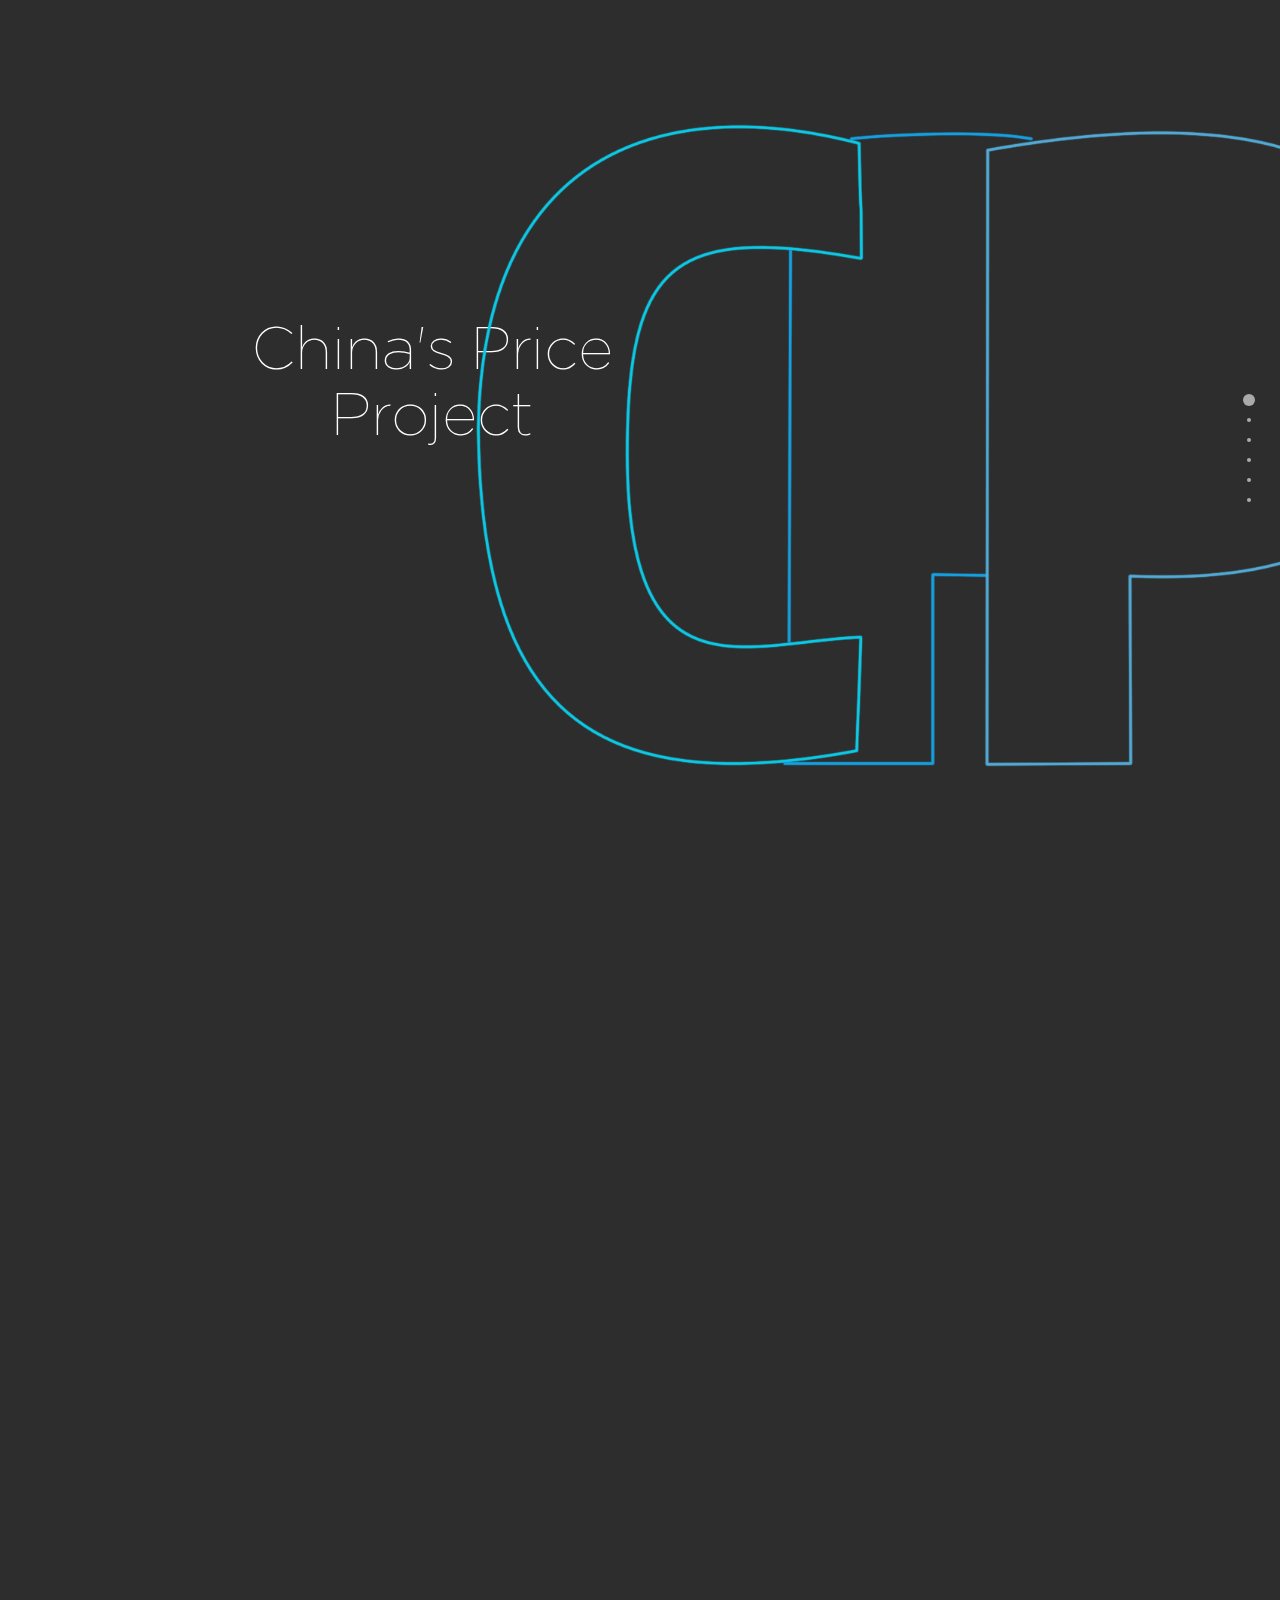
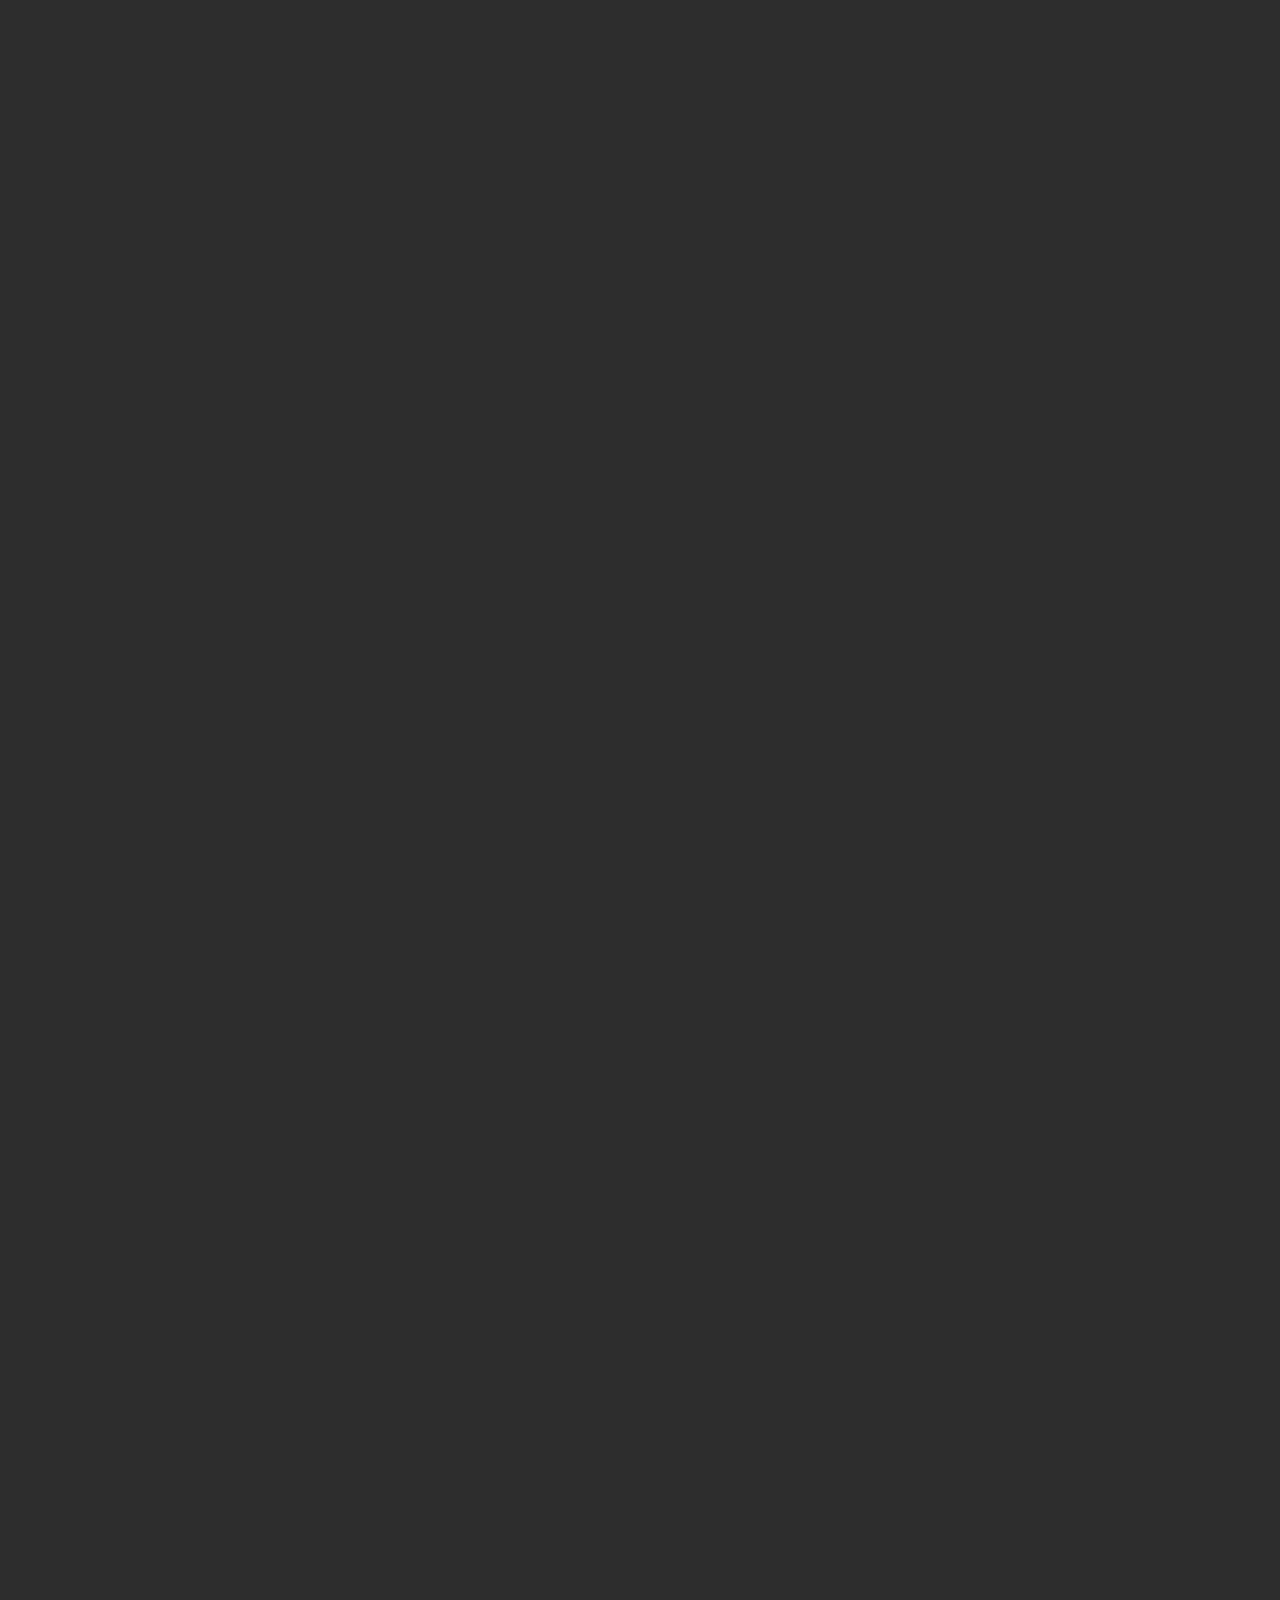
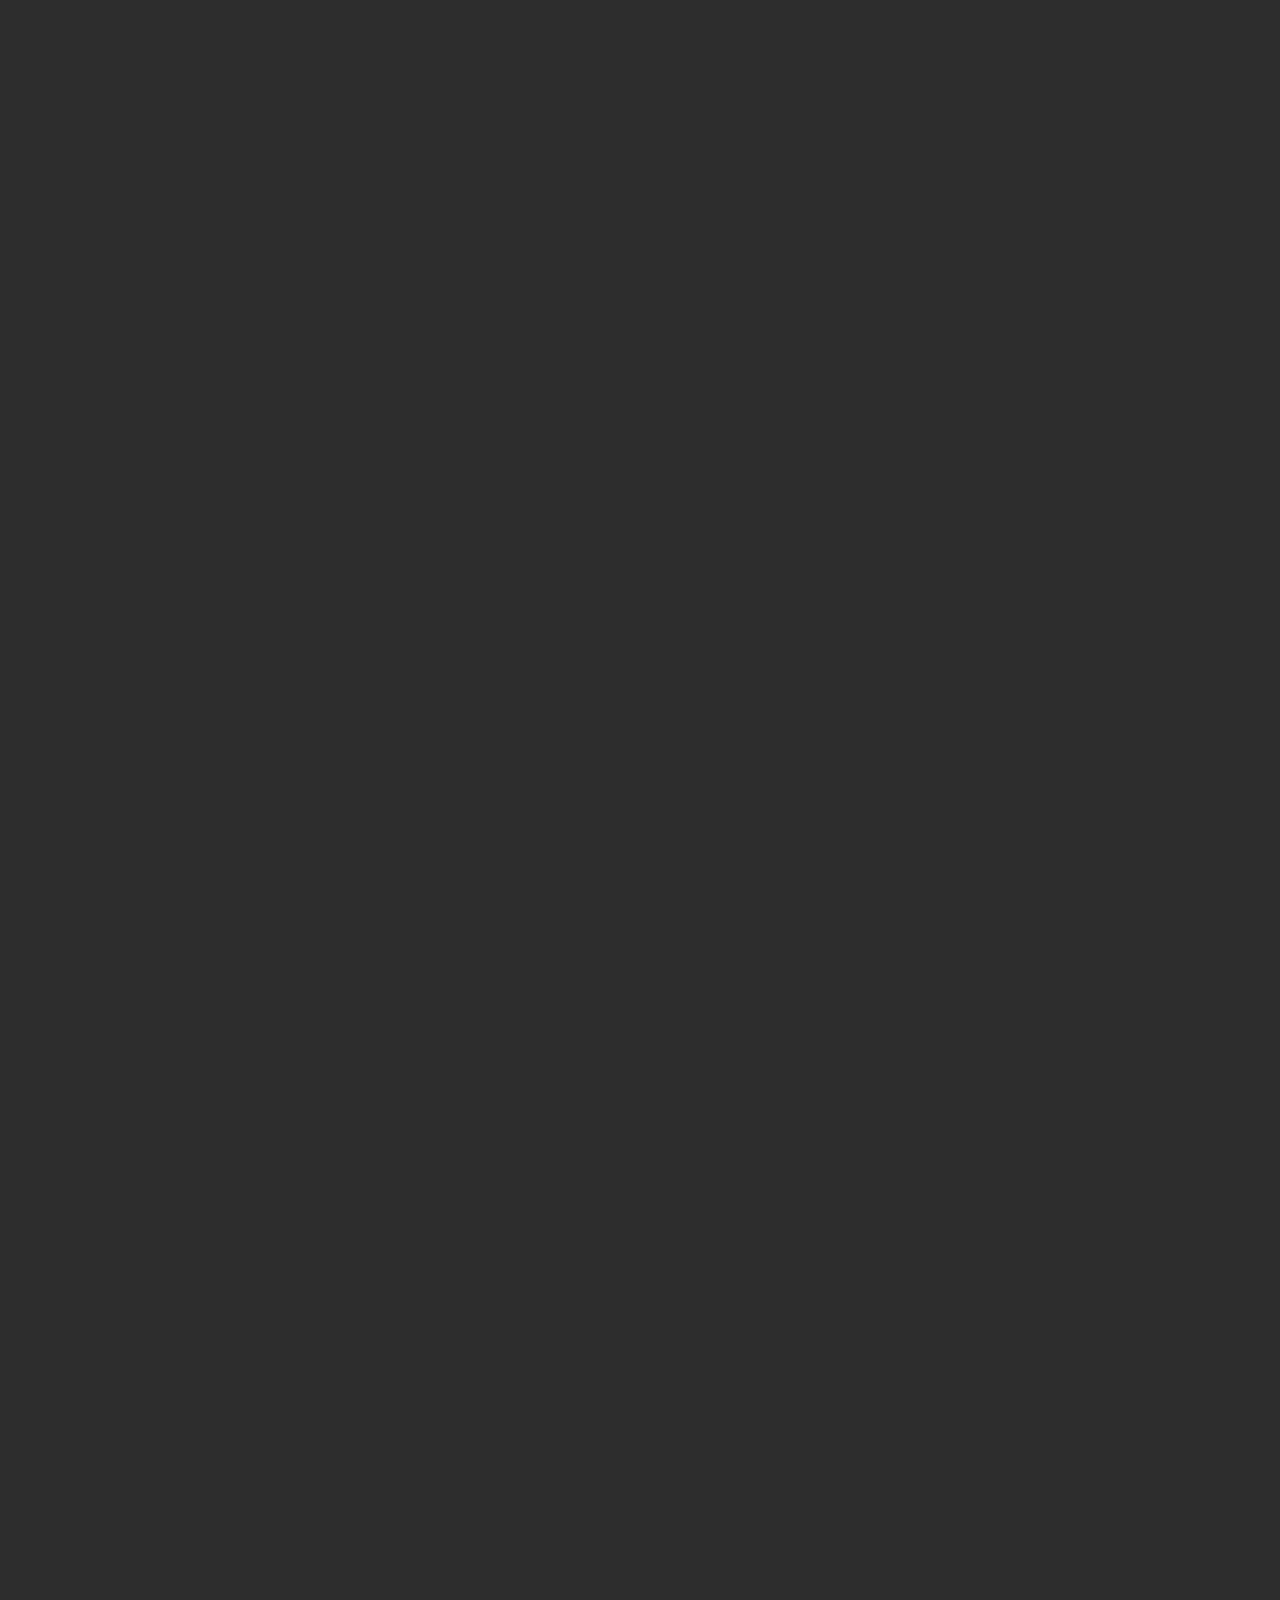
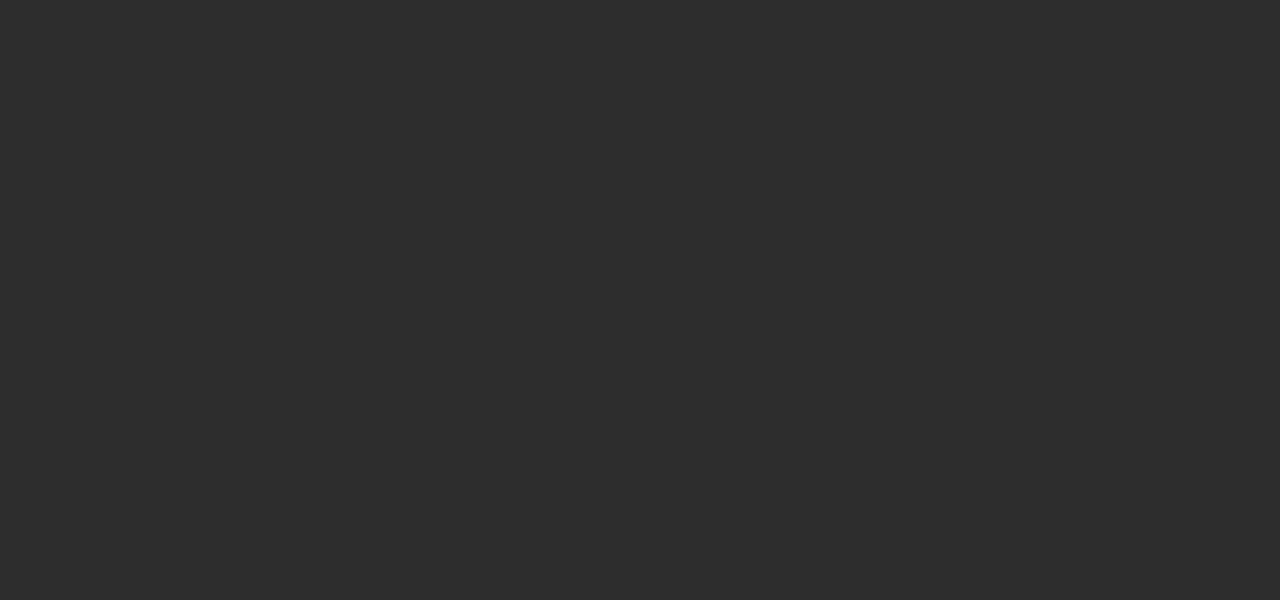
==== index.html @ 7ffdfd26 "first commit" ====
<!DOCTYPE html>
<html>
<head>
    <meta charset="utf-8">
    <title>home page</title>

    <link rel="stylesheet" href="css/pace.css">
    <script src="js/pace.min.js"></script>
    <script src="js/echarts.min.js"></script>
    <script src="js/jquery-3.2.0.js"></script>
    <script>
        if (screen) {
            document.write('<script src="js/jquery.fullPage.min.js"><\/script>')
        }
    </script>
    <link href='http://cdn.webfont.youziku.com/webfonts/nomal/101186/46870/590c7c27f629d81494918f68.css'
          rel='stylesheet' type='text/css'/>

    <!--<script src="js/jquery.fullPage.min.js"></script>-->

    <script>
        var json = {
            "nodes": [
                {
                    "color": "#4f19c7",
                    "label": "jquery",
                    "attributes": {},
                    "y": -404.26147,
                    "x": -739.36383,
                    "id": "jquery",
                    "size": 4.7252817
                },
                {
                    "color": "#c71969",
                    "label": "backbone",
                    "attributes": {},
                    "y": -862.7517,
                    "x": -134.2215,
                    "id": "backbone",
                    "size": 6.1554675
                },
                {
                    "color": "#c71969",
                    "label": "underscore",
                    "attributes": {},
                    "y": -734.4221,
                    "x": -75.53079,
                    "id": "underscore",
                    "size": 100.0
                },
                {
                    "color": "#c71969",
                    "label": "faye",
                    "attributes": {},
                    "y": 624.50604,
                    "x": -818.97516,
                    "id": "faye",
                    "size": 0.67816025
                },
                {
                    "color": "#c71919",
                    "label": "socket.io",
                    "attributes": {},
                    "y": 120.37976,
                    "x": -710.59204,
                    "id": "socket.io",
                    "size": 19.818306
                },
                {
                    "color": "#c71969",
                    "label": "requirejs",
                    "attributes": {},
                    "y": -612.5541,
                    "x": 71.52897,
                    "id": "requirejs",
                    "size": 4.0862627
                },
                {
                    "color": "#c71969",
                    "label": "amdefine",
                    "attributes": {},
                    "y": -556.3107,
                    "x": 1202.1166,
                    "id": "amdefine",
                    "size": 2.3822114
                },
                {
                    "color": "#1984c7",
                    "label": "mongoose",
                    "attributes": {},
                    "y": 378.15536,
                    "x": -1150.2018,
                    "id": "mongoose",
                    "size": 10.81118
                },
                {
                    "color": "#c76919",
                    "label": "underscore.deferred",
                    "attributes": {},
                    "y": 477.03778,
                    "x": -127.03764,
                    "id": "underscore.deferred",
                    "size": 0.40429485
                },
                {
                    "color": "#8419c7",
                    "label": "cheerio",
                    "attributes": {},
                    "y": -404.62427,
                    "x": -338.03128,
                    "id": "cheerio",
                    "size": 8.163814
                },
                {
                    "color": "#c76919",
                    "label": "lodash",
                    "attributes": {},
                    "y": -380.16626,
                    "x": 118.30771,
                    "id": "lodash",
                    "size": 18.935852
                },
                {
                    "color": "#c71969",
                    "label": "faye-websocket",
                    "attributes": {},
                    "y": 649.6795,
                    "x": -697.4635,
                    "id": "faye-websocket",
                    "size": 1.0128845
                },
                {
                    "color": "#c71969",
                    "label": "dateformat",
                    "attributes": {},
                    "y": -531.28235,
                    "x": 381.10724,
                    "id": "dateformat",
                    "size": 3.3863845
                },
                {
                    "color": "#c79f19",
                    "label": "mkdirp",
                    "attributes": {},
                    "y": -224.0287,
                    "x": 317.77667,
                    "id": "mkdirp",
                    "size": 23.713282
                },
                {
                    "color": "#c71919",
                    "label": "express",
                    "attributes": {},
                    "y": -230.14833,
                    "x": -644.2716,
                    "id": "express",
                    "size": 49.608772
                },
                {
                    "color": "#c71919",
                    "label": "connect",
                    "attributes": {},
                    "y": 294.88266,
                    "x": -933.4234,
                    "id": "connect",
                    "size": 19.574871
                },
                {
                    "color": "#c71919",
                    "label": "consolidate",
                    "attributes": {},
                    "y": 495.22098,
                    "x": -101.796974,
                    "id": "consolidate",
                    "size": 3.0212305
                },
                {
                    "color": "#c78419",
                    "label": "hogan.js",
                    "attributes": {},
                    "y": 79.99539,
                    "x": 930.74255,
                    "id": "hogan.js",
                    "size": 3.2646663
                },
                {
                    "color": "#c719b9",
                    "label": "node-uuid",
                    "attributes": {},
                    "y": 815.4766,
                    "x": -378.0424,
                    "id": "node-uuid",
                    "size": 13.488974
                },
                {
                    "color": "#1984c7",
                    "label": "async",
                    "attributes": {},
                    "y": 41.25936,
                    "x": 157.57562,
                    "id": "async",
                    "size": 73.161194
                },
                {
                    "color": "#c719b9",
                    "label": "redis",
                    "attributes": {},
                    "y": 56.938953,
                    "x": -895.56586,
                    "id": "redis",
                    "size": 17.475237
                },
                {
                    "color": "#199fc7",
                    "label": "backoff",
                    "attributes": {},
                    "y": 810.54626,
                    "x": -275.69714,
                    "id": "backoff",
                    "size": 0.58687174
                },
                {
                    "color": "#9f19c7",
                    "label": "bytes",
                    "attributes": {},
                    "y": 380.12103,
                    "x": -1005.2705,
                    "id": "bytes",
                    "size": 0.8607372
                },
                {
                    "color": "#1984c7",
                    "label": "temp",
                    "attributes": {},
                    "y": 144.45488,
                    "x": 1057.7959,
                    "id": "temp",
                    "size": 4.0558333
                },
                {
                    "color": "#69c719",
                    "label": "mustache",
                    "attributes": {},
                    "y": -554.3333,
                    "x": -554.2029,
                    "id": "mustache",
                    "size": 3.7819674
                },
                {
                    "color": "#8419c7",
                    "label": "request",
                    "attributes": {},
                    "y": 241.89249,
                    "x": -147.57906,
                    "id": "request",
                    "size": 64.54965
                },
                {
                    "color": "#c71969",
                    "label": "underscore.string",
                    "attributes": {},
                    "y": -528.7333,
                    "x": 58.392773,
                    "id": "underscore.string",
                    "size": 7.311788
                },
                {
                    "color": "#c71969",
                    "label": "jquery-browserify",
                    "attributes": {},
                    "y": 385.31375,
                    "x": -231.44426,
                    "id": "jquery-browserify",
                    "size": 0.83030766
                },
                {
                    "color": "#8419c7",
                    "label": "event-stream",
                    "attributes": {},
                    "y": 858.8598,
                    "x": 313.5104,
                    "id": "event-stream",
                    "size": 3.0212305
                },
                {
                    "color": "#19c719",
                    "label": "log4js",
                    "attributes": {},
                    "y": 350.19534,
                    "x": 7.309183,
                    "id": "log4js",
                    "size": 3.4776726
                },
                {
                    "color": "#19c719",
                    "label": "optimist",
                    "attributes": {},
                    "y": 171.80579,
                    "x": 599.53815,
                    "id": "optimist",
                    "size": 48.6046
                },
                {
                    "color": "#1919c7",
                    "label": "mocha",
                    "attributes": {},
                    "y": -178.11076,
                    "x": -393.3754,
                    "id": "mocha",
                    "size": 7.889948
                },
                {
                    "color": "#1984c7",
                    "label": "should",
                    "attributes": {},
                    "y": -198.63869,
                    "x": -334.43466,
                    "id": "should",
                    "size": 4.7252817
                },
                {
                    "color": "#c79f19",
                    "label": "semver",
                    "attributes": {},
                    "y": 375.80014,
                    "x": 414.43912,
                    "id": "semver",
                    "size": 8.711545
                },
                {
                    "color": "#69c719",
                    "label": "q",
                    "attributes": {},
                    "y": -389.02567,
                    "x": -423.78125,
                    "id": "q",
                    "size": 12.54566
                },
                {
                    "color": "#c74f19",
                    "label": "node-fs",
                    "attributes": {},
                    "y": -94.528114,
                    "x": -319.42093,
                    "id": "node-fs",
                    "size": 1.225891
                },
                {
                    "color": "#19c7b9",
                    "label": "colorize",
                    "attributes": {},
                    "y": -432.71243,
                    "x": 37.15866,
                    "id": "colorize",
                    "size": 0.55644226
                },
                {
                    "color": "#c76919",
                    "label": "github",
                    "attributes": {},
                    "y": 244.62839,
                    "x": -383.83453,
                    "id": "github",
                    "size": 1.6519039
                },
                {
                    "color": "#19c719",
                    "label": "prompt",
                    "attributes": {},
                    "y": 819.16583,
                    "x": 748.4038,
                    "id": "prompt",
                    "size": 4.1471214
                },
                {
                    "color": "#19c719",
                    "label": "colors",
                    "attributes": {},
                    "y": -265.6326,
                    "x": 694.03375,
                    "id": "colors",
                    "size": 33.359425
                },
                {
                    "color": "#19c7b9",
                    "label": "commander",
                    "attributes": {},
                    "y": -682.1726,
                    "x": -479.44443,
                    "id": "commander",
                    "size": 43.21858
                },
                {
                    "color": "#9fc719",
                    "label": "validator",
                    "attributes": {},
                    "y": -429.05365,
                    "x": -668.0554,
                    "id": "validator",
                    "size": 3.6602497
                },
                {
                    "color": "#c7b919",
                    "label": "grunt",
                    "attributes": {},
                    "y": -710.3381,
                    "x": 683.8534,
                    "id": "grunt",
                    "size": 9.959153
                },
                {
                    "color": "#c7b919",
                    "label": "grunt-contrib-clean",
                    "attributes": {},
                    "y": -386.1587,
                    "x": -292.83875,
                    "id": "grunt-contrib-clean",
                    "size": 1.0128845
                },
                {
                    "color": "#c7b919",
                    "label": "grunt-contrib-concat",
                    "attributes": {},
                    "y": 224.41283,
                    "x": 99.38902,
                    "id": "grunt-contrib-concat",
                    "size": 0.76944876
                },
                {
                    "color": "#c7b919",
                    "label": "grunt-contrib-less",
                    "attributes": {},
                    "y": -611.3146,
                    "x": -215.58498,
                    "id": "grunt-contrib-less",
                    "size": 0.6173013
                },
                {
                    "color": "#c7b919",
                    "label": "grunt-contrib-jshint",
                    "attributes": {},
                    "y": -938.3397,
                    "x": 548.61926,
                    "id": "grunt-contrib-jshint",
                    "size": 1.3171794
                },
                {
                    "color": "#c7b919",
                    "label": "grunt-contrib-uglify",
                    "attributes": {},
                    "y": -871.8892,
                    "x": 160.96982,
                    "id": "grunt-contrib-uglify",
                    "size": 1.1346025
                },
                {
                    "color": "#c7b919",
                    "label": "grunt-contrib-watch",
                    "attributes": {},
                    "y": 80.96627,
                    "x": -616.9189,
                    "id": "grunt-contrib-watch",
                    "size": 0.8607372
                },
                {
                    "color": "#19c719",
                    "label": "http-proxy",
                    "attributes": {},
                    "y": 418.763,
                    "x": 711.7106,
                    "id": "http-proxy",
                    "size": 4.6339936
                },
                {
                    "color": "#b9c719",
                    "label": "mime",
                    "attributes": {},
                    "y": 34.348167,
                    "x": -284.14108,
                    "id": "mime",
                    "size": 14.858301
                },
                {
                    "color": "#c78419",
                    "label": "ycssmin",
                    "attributes": {},
                    "y": -392.55402,
                    "x": -199.6149,
                    "id": "ycssmin",
                    "size": 0.4651538
                },
                {
                    "color": "#3419c7",
                    "label": "mongodb",
                    "attributes": {},
                    "y": 522.375,
                    "x": -1089.2416,
                    "id": "mongodb",
                    "size": 11.237192
                },
                {
                    "color": "#19b9c7",
                    "label": "ini",
                    "attributes": {},
                    "y": 357.40076,
                    "x": 1076.3447,
                    "id": "ini",
                    "size": 1.5301858
                },
                {
                    "color": "#c79f19",
                    "label": "slide",
                    "attributes": {},
                    "y": -272.38953,
                    "x": 928.9824,
                    "id": "slide",
                    "size": 0.40429485
                },
                {
                    "color": "#c79f19",
                    "label": "abbrev",
                    "attributes": {},
                    "y": -185.45026,
                    "x": 1187.2019,
                    "id": "abbrev",
                    "size": 0.43472436
                },
                {
                    "color": "#c79f19",
                    "label": "graceful-fs",
                    "attributes": {},
                    "y": -400.4116,
                    "x": 864.7834,
                    "id": "graceful-fs",
                    "size": 1.8649102
                },
                {
                    "color": "#c79f19",
                    "label": "minimatch",
                    "attributes": {},
                    "y": -332.82092,
                    "x": 923.4708,
                    "id": "minimatch",
                    "size": 4.6339936
                },
                {
                    "color": "#c79f19",
                    "label": "nopt",
                    "attributes": {},
                    "y": 0.9246719,
                    "x": 648.4921,
                    "id": "nopt",
                    "size": 5.303442
                },
                {
                    "color": "#c79f19",
                    "label": "rimraf",
                    "attributes": {},
                    "y": -169.53479,
                    "x": 842.5285,
                    "id": "rimraf",
                    "size": 7.159641
                },
                {
                    "color": "#c79f19",
                    "label": "which",
                    "attributes": {},
                    "y": -237.25739,
                    "x": 1191.029,
                    "id": "which",
                    "size": 1.8649102
                },
                {
                    "color": "#c79f19",
                    "label": "tar",
                    "attributes": {},
                    "y": -160.8614,
                    "x": 572.6111,
                    "id": "tar",
                    "size": 3.2646663
                },
                {
                    "color": "#c79f19",
                    "label": "fstream",
                    "attributes": {},
                    "y": -86.683586,
                    "x": 522.8266,
                    "id": "fstream",
                    "size": 2.5343587
                },
                {
                    "color": "#c79f19",
                    "label": "inherits",
                    "attributes": {},
                    "y": 289.38367,
                    "x": 639.7362,
                    "id": "inherits",
                    "size": 3.4472432
                },
                {
                    "color": "#c79f19",
                    "label": "read",
                    "attributes": {},
                    "y": 376.2344,
                    "x": 537.65076,
                    "id": "read",
                    "size": 1.4997563
                },
                {
                    "color": "#c719b9",
                    "label": "lru-cache",
                    "attributes": {},
                    "y": 63.76733,
                    "x": 758.7636,
                    "id": "lru-cache",
                    "size": 2.1996343
                },
                {
                    "color": "#c79f19",
                    "label": "node-gyp",
                    "attributes": {},
                    "y": -206.755,
                    "x": 941.12946,
                    "id": "node-gyp",
                    "size": 1.165032
                },
                {
                    "color": "#c79f19",
                    "label": "fstream-npm",
                    "attributes": {},
                    "y": 172.07289,
                    "x": 792.2891,
                    "id": "fstream-npm",
                    "size": 0.52601284
                },
                {
                    "color": "#c79f19",
                    "label": "archy",
                    "attributes": {},
                    "y": -15.182732,
                    "x": 1288.449,
                    "id": "archy",
                    "size": 0.67816025
                },
                {
                    "color": "#c79f19",
                    "label": "npmlog",
                    "attributes": {},
                    "y": -713.69055,
                    "x": 856.64276,
                    "id": "npmlog",
                    "size": 1.4084679
                },
                {
                    "color": "#c79f19",
                    "label": "ansi",
                    "attributes": {},
                    "y": -722.70416,
                    "x": 996.9021,
                    "id": "ansi",
                    "size": 1.165032
                },
                {
                    "color": "#c79f19",
                    "label": "npm-registry-client",
                    "attributes": {},
                    "y": -163.23782,
                    "x": 770.89215,
                    "id": "npm-registry-client",
                    "size": 0.70858973
                },
                {
                    "color": "#c79f19",
                    "label": "read-package-json",
                    "attributes": {},
                    "y": -328.63486,
                    "x": 835.7924,
                    "id": "read-package-json",
                    "size": 0.6173013
                },
                {
                    "color": "#c79f19",
                    "label": "glob",
                    "attributes": {},
                    "y": -542.05096,
                    "x": 502.02698,
                    "id": "glob",
                    "size": 14.88873
                },
                {
                    "color": "#c79f19",
                    "label": "osenv",
                    "attributes": {},
                    "y": 83.11953,
                    "x": 1170.4095,
                    "id": "osenv",
                    "size": 0.67816025
                },
                {
                    "color": "#c76919",
                    "label": "retry",
                    "attributes": {},
                    "y": -149.41582,
                    "x": 1088.8419,
                    "id": "retry",
                    "size": 0.55644226
                },
                {
                    "color": "#34c719",
                    "label": "once",
                    "attributes": {},
                    "y": 632.73914,
                    "x": 692.4719,
                    "id": "once",
                    "size": 0.92159617
                },
                {
                    "color": "#c79f19",
                    "label": "npmconf",
                    "attributes": {},
                    "y": 263.6715,
                    "x": 880.9455,
                    "id": "npmconf",
                    "size": 0.70858973
                },
                {
                    "color": "#c79f19",
                    "label": "opener",
                    "attributes": {},
                    "y": 30.311459,
                    "x": 1306.2058,
                    "id": "opener",
                    "size": 0.43472436
                },
                {
                    "color": "#3419c7",
                    "label": "append",
                    "attributes": {},
                    "y": -216.35048,
                    "x": 23.50861,
                    "id": "append",
                    "size": 0.4651538
                },
                {
                    "color": "#3419c7",
                    "label": "clone",
                    "attributes": {},
                    "y": 52.33028,
                    "x": -407.7309,
                    "id": "clone",
                    "size": 2.4430702
                },
                {
                    "color": "#c71919",
                    "label": "ejs",
                    "attributes": {},
                    "y": 264.84995,
                    "x": -421.52237,
                    "id": "ejs",
                    "size": 11.298051
                },
                {
                    "color": "#9f19c7",
                    "label": "debug",
                    "attributes": {},
                    "y": -75.5553,
                    "x": -880.5015,
                    "id": "debug",
                    "size": 15.923333
                },
                {
                    "color": "#9f19c7",
                    "label": "out",
                    "attributes": {},
                    "y": -141.5042,
                    "x": -27.64139,
                    "id": "out",
                    "size": 0.43472436
                },
                {
                    "color": "#1919c7",
                    "label": "when",
                    "attributes": {},
                    "y": -798.01276,
                    "x": -874.1786,
                    "id": "when",
                    "size": 3.8123972
                },
                {
                    "color": "#c78419",
                    "label": "coffee-script",
                    "attributes": {},
                    "y": -915.89026,
                    "x": 81.49971,
                    "id": "coffee-script",
                    "size": 44.131462
                },
                {
                    "color": "#c79f19",
                    "label": "adm-zip",
                    "attributes": {},
                    "y": 198.17334,
                    "x": 893.567,
                    "id": "adm-zip",
                    "size": 1.3780384
                },
                {
                    "color": "#c7b919",
                    "label": "findup-sync",
                    "attributes": {},
                    "y": -535.91614,
                    "x": 345.53296,
                    "id": "findup-sync",
                    "size": 0.6173013
                },
                {
                    "color": "#c78419",
                    "label": "node-minify",
                    "attributes": {},
                    "y": -772.7816,
                    "x": 284.06558,
                    "id": "node-minify",
                    "size": 0.76944876
                },
                {
                    "color": "#19c719",
                    "label": "watch",
                    "attributes": {},
                    "y": 794.0542,
                    "x": 1113.2292,
                    "id": "watch",
                    "size": 3.7211087
                },
                {
                    "color": "#19c784",
                    "label": "bal-util",
                    "attributes": {},
                    "y": 630.7962,
                    "x": 1637.5715,
                    "id": "bal-util",
                    "size": 1.0128845
                },
                {
                    "color": "#19c784",
                    "label": "extendr",
                    "attributes": {},
                    "y": 674.9556,
                    "x": 1661.8947,
                    "id": "extendr",
                    "size": 0.4651538
                },
                {
                    "color": "#19c784",
                    "label": "taskgroup",
                    "attributes": {},
                    "y": 557.3904,
                    "x": 1473.007,
                    "id": "taskgroup",
                    "size": 0.67816025
                },
                {
                    "color": "#19c784",
                    "label": "typechecker",
                    "attributes": {},
                    "y": 655.7608,
                    "x": 1672.5186,
                    "id": "typechecker",
                    "size": 0.4651538
                },
                {
                    "color": "#c7199f",
                    "label": "underscorem",
                    "attributes": {},
                    "y": -865.8074,
                    "x": -106.96772,
                    "id": "underscorem",
                    "size": 0.6173013
                },
                {
                    "color": "#c719b9",
                    "label": "hubot",
                    "attributes": {},
                    "y": -683.4332,
                    "x": -280.204,
                    "id": "hubot",
                    "size": 1.165032
                },
                {
                    "color": "#1969c7",
                    "label": "ndarray-ops",
                    "attributes": {},
                    "y": -1321.741,
                    "x": 518.3953,
                    "id": "ndarray-ops",
                    "size": 0.58687174
                },
                {
                    "color": "#1969c7",
                    "label": "ndarray",
                    "attributes": {},
                    "y": -1302.119,
                    "x": 501.15656,
                    "id": "ndarray",
                    "size": 1.1041731
                },
                {
                    "color": "#1969c7",
                    "label": "typedarray-pool",
                    "attributes": {},
                    "y": -1032.3728,
                    "x": 964.9717,
                    "id": "typedarray-pool",
                    "size": 0.6173013
                },
                {
                    "color": "#c71919",
                    "label": "jade",
                    "attributes": {},
                    "y": -449.40155,
                    "x": -173.24167,
                    "id": "jade",
                    "size": 20.031315
                },
                {
                    "color": "#b9c719",
                    "label": "nodemailer",
                    "attributes": {},
                    "y": -531.05963,
                    "x": 847.43915,
                    "id": "nodemailer",
                    "size": 3.873256
                },
                {
                    "color": "#9fc719",
                    "label": "pkginfo",
                    "attributes": {},
                    "y": 1029.6494,
                    "x": 657.2629,
                    "id": "pkginfo",
                    "size": 8.498538
                },
                {
                    "color": "#c78419",
                    "label": "eco",
                    "attributes": {},
                    "y": -986.8328,
                    "x": 61.016094,
                    "id": "eco",
                    "size": 2.230064
                },
                {
                    "color": "#19c7b9",
                    "label": "github-flavored-markdown",
                    "attributes": {},
                    "y": -805.08057,
                    "x": -594.8061,
                    "id": "github-flavored-markdown",
                    "size": 0.92159617
                },
                {
                    "color": "#c79f19",
                    "label": "filed",
                    "attributes": {},
                    "y": 123.003525,
                    "x": -254.39879,
                    "id": "filed",
                    "size": 1.3780384
                },
                {
                    "color": "#19c7b9",
                    "label": "wrench",
                    "attributes": {},
                    "y": -524.69977,
                    "x": -186.77402,
                    "id": "wrench",
                    "size": 8.559398
                },
                {
                    "color": "#c71984",
                    "label": "flatiron",
                    "attributes": {},
                    "y": 816.91064,
                    "x": 876.8348,
                    "id": "flatiron",
                    "size": 1.9561987
                },
                {
                    "color": "#19b9c7",
                    "label": "winston",
                    "attributes": {},
                    "y": 695.1258,
                    "x": 881.2038,
                    "id": "winston",
                    "size": 11.845781
                },
                {
                    "color": "#c71919",
                    "label": "coffeekup",
                    "attributes": {},
                    "y": -987.40234,
                    "x": 85.66932,
                    "id": "coffeekup",
                    "size": 0.55644226
                },
                {
                    "color": "#c78419",
                    "label": "stylus",
                    "attributes": {},
                    "y": -620.4443,
                    "x": -586.76886,
                    "id": "stylus",
                    "size": 10.020013
                },
                {
                    "color": "#8419c7",
                    "label": "querystring",
                    "attributes": {},
                    "y": 1011.7739,
                    "x": 758.26154,
                    "id": "querystring",
                    "size": 1.9257691
                },
                {
                    "color": "#8419c7",
                    "label": "xml2json",
                    "attributes": {},
                    "y": 806.3456,
                    "x": -601.0259,
                    "id": "xml2json",
                    "size": 1.6214744
                },
                {
                    "color": "#1984c7",
                    "label": "nano",
                    "attributes": {},
                    "y": -75.38197,
                    "x": -114.47825,
                    "id": "nano",
                    "size": 1.5910448
                },
                {
                    "color": "#c78419",
                    "label": "less",
                    "attributes": {},
                    "y": -358.01407,
                    "x": -128.87897,
                    "id": "less",
                    "size": 9.928724
                },
                {
                    "color": "#c78419",
                    "label": "uglify-js",
                    "attributes": {},
                    "y": -699.5852,
                    "x": 177.18362,
                    "id": "uglify-js",
                    "size": 22.252666
                },
                {
                    "color": "#c78419",
                    "label": "clean-css",
                    "attributes": {},
                    "y": -807.94244,
                    "x": -442.73334,
                    "id": "clean-css",
                    "size": 3.7819674
                },
                {
                    "color": "#19c719",
                    "label": "filesize",
                    "attributes": {},
                    "y": -56.161583,
                    "x": -210.30255,
                    "id": "filesize",
                    "size": 0.52601284
                },
                {
                    "color": "#c71984",
                    "label": "strftime",
                    "attributes": {},
                    "y": 209.59007,
                    "x": -0.24881881,
                    "id": "strftime",
                    "size": 0.70858973
                },
                {
                    "color": "#4f19c7",
                    "label": "canvas",
                    "attributes": {},
                    "y": 463.22067,
                    "x": -290.9267,
                    "id": "canvas",
                    "size": 3.1429486
                },
                {
                    "color": "#b9c719",
                    "label": "common",
                    "attributes": {},
                    "y": 500.33102,
                    "x": -227.09238,
                    "id": "common",
                    "size": 0.83030766
                },
                {
                    "color": "#19b9c7",
                    "label": "structr",
                    "attributes": {},
                    "y": -1252.3774,
                    "x": 318.85583,
                    "id": "structr",
                    "size": 1.4997563
                },
                {
                    "color": "#1934c7",
                    "label": "simple-mime",
                    "attributes": {},
                    "y": -174.76685,
                    "x": 7.712948,
                    "id": "simple-mime",
                    "size": 0.40429485
                },
                {
                    "color": "#1934c7",
                    "label": "haml",
                    "attributes": {},
                    "y": 221.30989,
                    "x": 174.83754,
                    "id": "haml",
                    "size": 0.55644226
                },
                {
                    "color": "#19b9c7",
                    "label": "step",
                    "attributes": {},
                    "y": -1171.119,
                    "x": 261.83853,
                    "id": "step",
                    "size": 4.2688394
                },
                {
                    "color": "#1934c7",
                    "label": "datetime",
                    "attributes": {},
                    "y": 419.69788,
                    "x": 791.56323,
                    "id": "datetime",
                    "size": 0.4955833
                },
                {
                    "color": "#c71969",
                    "label": "inflection",
                    "attributes": {},
                    "y": -550.88916,
                    "x": 1271.2019,
                    "id": "inflection",
                    "size": 1.3476089
                },
                {
                    "color": "#1934c7",
                    "label": "vows",
                    "attributes": {},
                    "y": 398.0463,
                    "x": 791.03455,
                    "id": "vows",
                    "size": 3.751538
                },
                {
                    "color": "#c78419",
                    "label": "docco",
                    "attributes": {},
                    "y": -878.3072,
                    "x": -420.23013,
                    "id": "docco",
                    "size": 1.0737435
                },
                {
                    "color": "#34c719",
                    "label": "readable-stream",
                    "attributes": {},
                    "y": 492.42526,
                    "x": -531.76953,
                    "id": "readable-stream",
                    "size": 3.873256
                },
                {
                    "color": "#8419c7",
                    "label": "sax",
                    "attributes": {},
                    "y": 610.6721,
                    "x": -534.7558,
                    "id": "sax",
                    "size": 2.7169356
                },
                {
                    "color": "#8419c7",
                    "label": "xml2js",
                    "attributes": {},
                    "y": 210.87439,
                    "x": -510.32123,
                    "id": "xml2js",
                    "size": 8.894122
                },
                {
                    "color": "#8419c7",
                    "label": "libxmljs",
                    "attributes": {},
                    "y": 92.88487,
                    "x": -1068.4481,
                    "id": "libxmljs",
                    "size": 1.7431923
                },
                {
                    "color": "#c7b919",
                    "label": "handlebars",
                    "attributes": {},
                    "y": -423.4632,
                    "x": 590.7474,
                    "id": "handlebars",
                    "size": 8.285532
                },
                {
                    "color": "#1969c7",
                    "label": "numeric",
                    "attributes": {},
                    "y": -247.50432,
                    "x": -210.03926,
                    "id": "numeric",
                    "size": 0.58687174
                },
                {
                    "color": "#c71969",
                    "label": "tap",
                    "attributes": {},
                    "y": -312.4931,
                    "x": 551.4122,
                    "id": "tap",
                    "size": 1.4693269
                },
                {
                    "color": "#69c719",
                    "label": "boo",
                    "attributes": {},
                    "y": -200.40657,
                    "x": 75.31598,
                    "id": "boo",
                    "size": 0.58687174
                },
                {
                    "color": "#19c7b9",
                    "label": "walk",
                    "attributes": {},
                    "y": -584.2039,
                    "x": 383.56738,
                    "id": "walk",
                    "size": 2.3517818
                },
                {
                    "color": "#8419c7",
                    "label": "errs",
                    "attributes": {},
                    "y": 45.422947,
                    "x": -102.39036,
                    "id": "errs",
                    "size": 0.6173013
                },
                {
                    "color": "#199fc7",
                    "label": "through",
                    "attributes": {},
                    "y": 649.42224,
                    "x": 320.47504,
                    "id": "through",
                    "size": 10.14173
                },
                {
                    "color": "#199fc7",
                    "label": "duplexer",
                    "attributes": {},
                    "y": 940.3869,
                    "x": 251.87953,
                    "id": "duplexer",
                    "size": 1.3476089
                },
                {
                    "color": "#199fc7",
                    "label": "shell-quote",
                    "attributes": {},
                    "y": 850.67114,
                    "x": 118.35625,
                    "id": "shell-quote",
                    "size": 0.52601284
                },
                {
                    "color": "#199fc7",
                    "label": "split",
                    "attributes": {},
                    "y": 750.0239,
                    "x": 348.1923,
                    "id": "split",
                    "size": 1.1346025
                },
                {
                    "color": "#3419c7",
                    "label": "csv",
                    "attributes": {},
                    "y": 509.271,
                    "x": -160.78777,
                    "id": "csv",
                    "size": 1.7127627
                },
                {
                    "color": "#c719b9",
                    "label": "memcached",
                    "attributes": {},
                    "y": 1149.197,
                    "x": -234.76114,
                    "id": "memcached",
                    "size": 1.0128845
                },
                {
                    "color": "#c78419",
                    "label": "express-resource",
                    "attributes": {},
                    "y": -175.72437,
                    "x": -1060.0989,
                    "id": "express-resource",
                    "size": 0.7998782
                },
                {
                    "color": "#c71919",
                    "label": "connect-assets",
                    "attributes": {},
                    "y": -554.7191,
                    "x": -72.89341,
                    "id": "connect-assets",
                    "size": 0.7998782
                },
                {
                    "color": "#1984c7",
                    "label": "knox",
                    "attributes": {},
                    "y": -5.803794,
                    "x": -617.46643,
                    "id": "knox",
                    "size": 3.112519
                },
                {
                    "color": "#b9c719",
                    "label": "aws-sdk",
                    "attributes": {},
                    "y": 359.47635,
                    "x": -628.1506,
                    "id": "aws-sdk",
                    "size": 1.4693269
                },
                {
                    "color": "#19c7b9",
                    "label": "fs-extra",
                    "attributes": {},
                    "y": -203.57794,
                    "x": 428.15845,
                    "id": "fs-extra",
                    "size": 4.2079806
                },
                {
                    "color": "#c71969",
                    "label": "awssum",
                    "attributes": {},
                    "y": -279.23215,
                    "x": -325.59766,
                    "id": "awssum",
                    "size": 0.83030766
                },
                {
                    "color": "#84c719",
                    "label": "walker",
                    "attributes": {},
                    "y": -165.20312,
                    "x": -280.2626,
                    "id": "walker",
                    "size": 0.7390192
                },
                {
                    "color": "#84c719",
                    "label": "batchflow",
                    "attributes": {},
                    "y": 405.85773,
                    "x": -213.34535,
                    "id": "batchflow",
                    "size": 0.43472436
                },
                {
                    "color": "#84c719",
                    "label": "path-extra",
                    "attributes": {},
                    "y": 310.982,
                    "x": -367.00104,
                    "id": "path-extra",
                    "size": 0.43472436
                },
                {
                    "color": "#1984c7",
                    "label": "cradle",
                    "attributes": {},
                    "y": 356.7393,
                    "x": -42.904198,
                    "id": "cradle",
                    "size": 2.1996343
                },
                {
                    "color": "#194fc7",
                    "label": "cli-color",
                    "attributes": {},
                    "y": -1213.5996,
                    "x": 135.87648,
                    "id": "cli-color",
                    "size": 4.4514165
                },
                {
                    "color": "#c719b9",
                    "label": "hoek",
                    "attributes": {},
                    "y": 357.1927,
                    "x": 298.65424,
                    "id": "hoek",
                    "size": 0.8911666
                },
                {
                    "color": "#c78419",
                    "label": "csso",
                    "attributes": {},
                    "y": -265.18994,
                    "x": 159.92708,
                    "id": "csso",
                    "size": 0.8607372
                },
                {
                    "color": "#c78419",
                    "label": "html-minifier",
                    "attributes": {},
                    "y": 347.3478,
                    "x": 106.32629,
                    "id": "html-minifier",
                    "size": 1.1346025
                },
                {
                    "color": "#19b9c7",
                    "label": "hashish",
                    "attributes": {},
                    "y": -983.94257,
                    "x": 691.4775,
                    "id": "hashish",
                    "size": 1.3780384
                },
                {
                    "color": "#34c719",
                    "label": "htmlparser2",
                    "attributes": {},
                    "y": 32.03244,
                    "x": -571.7144,
                    "id": "htmlparser2",
                    "size": 1.3780384
                },
                {
                    "color": "#c78419",
                    "label": "node-zip",
                    "attributes": {},
                    "y": 322.0001,
                    "x": 25.3843,
                    "id": "node-zip",
                    "size": 0.7390192
                },
                {
                    "color": "#9f19c7",
                    "label": "batch",
                    "attributes": {},
                    "y": -315.33505,
                    "x": -502.78232,
                    "id": "batch",
                    "size": 1.8953397
                },
                {
                    "color": "#1969c7",
                    "label": "emitter-component",
                    "attributes": {},
                    "y": 217.5223,
                    "x": -994.7767,
                    "id": "emitter-component",
                    "size": 1.3171794
                },
                {
                    "color": "#19c7b9",
                    "label": "netmask",
                    "attributes": {},
                    "y": -974.2597,
                    "x": 39.66092,
                    "id": "netmask",
                    "size": 0.43472436
                },
                {
                    "color": "#c78419",
                    "label": "pkgcloud",
                    "attributes": {},
                    "y": 435.87173,
                    "x": 112.212494,
                    "id": "pkgcloud",
                    "size": 0.83030766
                },
                {
                    "color": "#c76919",
                    "label": "eventemitter2",
                    "attributes": {},
                    "y": 383.04288,
                    "x": 1152.9218,
                    "id": "eventemitter2",
                    "size": 4.3905573
                },
                {
                    "color": "#c7194f",
                    "label": "lingo",
                    "attributes": {},
                    "y": -344.86972,
                    "x": -1027.0432,
                    "id": "lingo",
                    "size": 1.165032
                },
                {
                    "color": "#b9c719",
                    "label": "mailparser",
                    "attributes": {},
                    "y": 74.95499,
                    "x": -381.3953,
                    "id": "mailparser",
                    "size": 0.7998782
                },
                {
                    "color": "#1984c7",
                    "label": "moment",
                    "attributes": {},
                    "y": -792.2076,
                    "x": -998.14185,
                    "id": "moment",
                    "size": 12.180507
                },
                {
                    "color": "#8419c7",
                    "label": "iconv",
                    "attributes": {},
                    "y": 92.13313,
                    "x": -414.8885,
                    "id": "iconv",
                    "size": 1.5910448
                },
                {
                    "color": "#c719b9",
                    "label": "websocket",
                    "attributes": {},
                    "y": -280.031,
                    "x": -68.44273,
                    "id": "websocket",
                    "size": 1.8344806
                },
                {
                    "color": "#c79f19",
                    "label": "portfinder",
                    "attributes": {},
                    "y": -113.6123,
                    "x": 371.73843,
                    "id": "portfinder",
                    "size": 0.92159617
                },
                {
                    "color": "#c71919",
                    "label": "node-markdown",
                    "attributes": {},
                    "y": -332.64737,
                    "x": 434.20547,
                    "id": "node-markdown",
                    "size": 1.6823332
                },
                {
                    "color": "#c79f19",
                    "label": "forever-monitor",
                    "attributes": {},
                    "y": 626.0845,
                    "x": 984.5066,
                    "id": "forever-monitor",
                    "size": 1.1041731
                },
                {
                    "color": "#c7194f",
                    "label": "mysql",
                    "attributes": {},
                    "y": 526.6606,
                    "x": -133.69568,
                    "id": "mysql",
                    "size": 4.8165703
                },
                {
                    "color": "#9fc719",
                    "label": "passport",
                    "attributes": {},
                    "y": 1162.1132,
                    "x": 529.5607,
                    "id": "passport",
                    "size": 4.1471214
                },
                {
                    "color": "#c78419",
                    "label": "jshint",
                    "attributes": {},
                    "y": -839.91656,
                    "x": 533.37573,
                    "id": "jshint",
                    "size": 3.0212305
                },
                {
                    "color": "#c78419",
                    "label": "nib",
                    "attributes": {},
                    "y": -691.36115,
                    "x": -655.49725,
                    "id": "nib",
                    "size": 3.9341152
                },
                {
                    "color": "#4f19c7",
                    "label": "cssom",
                    "attributes": {},
                    "y": -490.82297,
                    "x": -805.296,
                    "id": "cssom",
                    "size": 0.95202565
                },
                {
                    "color": "#c7b919",
                    "label": "grunt-lib-contrib",
                    "attributes": {},
                    "y": -830.87317,
                    "x": -221.20235,
                    "id": "grunt-lib-contrib",
                    "size": 1.8040513
                },
                {
                    "color": "#c7b919",
                    "label": "grunt-contrib-copy",
                    "attributes": {},
                    "y": 223.77101,
                    "x": 57.86038,
                    "id": "grunt-contrib-copy",
                    "size": 0.76944876
                },
                {
                    "color": "#c7b919",
                    "label": "grunt-contrib-stylus",
                    "attributes": {},
                    "y": -673.43256,
                    "x": -653.4811,
                    "id": "grunt-contrib-stylus",
                    "size": 0.4955833
                },
                {
                    "color": "#1984c7",
                    "label": "phantom",
                    "attributes": {},
                    "y": 1001.26575,
                    "x": -280.97418,
                    "id": "phantom",
                    "size": 0.6173013
                },
                {
                    "color": "#19c7b9",
                    "label": "jslint",
                    "attributes": {},
                    "y": -4.006271,
                    "x": 613.1153,
                    "id": "jslint",
                    "size": 0.67816025
                },
                {
                    "color": "#8419c7",
                    "label": "xtend",
                    "attributes": {},
                    "y": 974.34454,
                    "x": 25.975996,
                    "id": "xtend",
                    "size": 3.2038076
                },
                {
                    "color": "#1984c7",
                    "label": "bufferstream",
                    "attributes": {},
                    "y": 1160.7294,
                    "x": 152.05467,
                    "id": "bufferstream",
                    "size": 0.67816025
                },
                {
                    "color": "#c78419",
                    "label": "browserify",
                    "attributes": {},
                    "y": 786.3091,
                    "x": 195.28586,
                    "id": "browserify",
                    "size": 5.8816023
                },
                {
                    "color": "#c79f19",
                    "label": "insert-css",
                    "attributes": {},
                    "y": 279.7769,
                    "x": -6.9432707,
                    "id": "insert-css",
                    "size": 0.40429485
                },
                {
                    "color": "#b9c719",
                    "label": "uuid",
                    "attributes": {},
                    "y": -77.014244,
                    "x": -279.67914,
                    "id": "uuid",
                    "size": 1.0737435
                },
                {
                    "color": "#9f19c7",
                    "label": "bindings",
                    "attributes": {},
                    "y": 80.179634,
                    "x": -1028.0078,
                    "id": "bindings",
                    "size": 3.3559546
                },
                {
                    "color": "#c71919",
                    "label": "argsparser",
                    "attributes": {},
                    "y": -178.20844,
                    "x": -244.5057,
                    "id": "argsparser",
                    "size": 0.64773077
                },
                {
                    "color": "#c719b9",
                    "label": "byline",
                    "attributes": {},
                    "y": -380.787,
                    "x": -21.57464,
                    "id": "byline",
                    "size": 0.67816025
                },
                {
                    "color": "#4f19c7",
                    "label": "nodeunit",
                    "attributes": {},
                    "y": -515.95337,
                    "x": 278.70786,
                    "id": "nodeunit",
                    "size": 2.8995125
                },
                {
                    "color": "#19b9c7",
                    "label": "vine",
                    "attributes": {},
                    "y": -1349.9265,
                    "x": 138.67784,
                    "id": "vine",
                    "size": 0.70858973
                },
                {
                    "color": "#19b9c7",
                    "label": "sprintf",
                    "attributes": {},
                    "y": -107.171104,
                    "x": -1031.4116,
                    "id": "sprintf",
                    "size": 2.929942
                },
                {
                    "color": "#19b9c7",
                    "label": "tq",
                    "attributes": {},
                    "y": -1175.0505,
                    "x": 101.18756,
                    "id": "tq",
                    "size": 0.4651538
                },
                {
                    "color": "#19c74f",
                    "label": "findit",
                    "attributes": {},
                    "y": -1036.1184,
                    "x": 751.62134,
                    "id": "findit",
                    "size": 3.05166
                },
                {
                    "color": "#19b9c7",
                    "label": "plugin",
                    "attributes": {},
                    "y": -1226.2068,
                    "x": 268.24854,
                    "id": "plugin",
                    "size": 0.95202565
                },
                {
                    "color": "#19b9c7",
                    "label": "crema",
                    "attributes": {},
                    "y": -1152.8553,
                    "x": 114.24345,
                    "id": "crema",
                    "size": 0.43472436
                },
                {
                    "color": "#19b9c7",
                    "label": "outcome",
                    "attributes": {},
                    "y": -1357.6165,
                    "x": 158.47685,
                    "id": "outcome",
                    "size": 1.3476089
                },
                {
                    "color": "#19b9c7",
                    "label": "comerr",
                    "attributes": {},
                    "y": -216.2576,
                    "x": -258.3082,
                    "id": "comerr",
                    "size": 0.58687174
                },
                {
                    "color": "#b919c7",
                    "label": "bean",
                    "attributes": {},
                    "y": -1213.9034,
                    "x": -1086.2054,
                    "id": "bean",
                    "size": 0.8607372
                },
                {
                    "color": "#19b9c7",
                    "label": "sk",
                    "attributes": {},
                    "y": -781.8526,
                    "x": 333.07233,
                    "id": "sk",
                    "size": 0.58687174
                },
                {
                    "color": "#19c719",
                    "label": "growl",
                    "attributes": {},
                    "y": -508.24026,
                    "x": -921.39386,
                    "id": "growl",
                    "size": 2.3517818
                },
                {
                    "color": "#c78419",
                    "label": "stitch",
                    "attributes": {},
                    "y": -365.59622,
                    "x": 27.93561,
                    "id": "stitch",
                    "size": 0.70858973
                },
                {
                    "color": "#c71969",
                    "label": "jasmine-node",
                    "attributes": {},
                    "y": -579.92035,
                    "x": 27.825665,
                    "id": "jasmine-node",
                    "size": 2.108346
                },
                {
                    "color": "#c71969",
                    "label": "file",
                    "attributes": {},
                    "y": -1062.3031,
                    "x": -77.094055,
                    "id": "file",
                    "size": 1.0737435
                },
                {
                    "color": "#4f19c7",
                    "label": "jsdom",
                    "attributes": {},
                    "y": -263.90924,
                    "x": -799.74493,
                    "id": "jsdom",
                    "size": 9.56357
                },
                {
                    "color": "#c71919",
                    "label": "inotify",
                    "attributes": {},
                    "y": 313.49222,
                    "x": 89.25136,
                    "id": "inotify",
                    "size": 0.4651538
                },
                {
                    "color": "#9f19c7",
                    "label": "superagent",
                    "attributes": {},
                    "y": 182.74373,
                    "x": -907.1791,
                    "id": "superagent",
                    "size": 5.0904355
                },
                {
                    "color": "#19c7b9",
                    "label": "marked",
                    "attributes": {},
                    "y": -871.4397,
                    "x": -500.8899,
                    "id": "marked",
                    "size": 8.224673
                },
                {
                    "color": "#19c7b9",
                    "label": "highlight",
                    "attributes": {},
                    "y": -94.81895,
                    "x": -209.03227,
                    "id": "highlight",
                    "size": 0.8607372
                },
                {
                    "color": "#c74f19",
                    "label": "sugar",
                    "attributes": {},
                    "y": 226.64883,
                    "x": 1280.8156,
                    "id": "sugar",
                    "size": 2.3517818
                },
                {
                    "color": "#c719b9",
                    "label": "msgpack",
                    "attributes": {},
                    "y": 428.69183,
                    "x": -51.497612,
                    "id": "msgpack",
                    "size": 0.67816025
                },
                {
                    "color": "#1919c7",
                    "label": "chai",
                    "attributes": {},
                    "y": 174.10605,
                    "x": 1250.3047,
                    "id": "chai",
                    "size": 2.9603715
                },
                {
                    "color": "#19c7b9",
                    "label": "readdirp",
                    "attributes": {},
                    "y": -405.0667,
                    "x": 915.12866,
                    "id": "readdirp",
                    "size": 0.95202565
                },
                {
                    "color": "#c719b9",
                    "label": "ws",
                    "attributes": {},
                    "y": -317.98154,
                    "x": -871.0914,
                    "id": "ws",
                    "size": 4.5731344
                },
                {
                    "color": "#c7194f",
                    "label": "node-xmpp",
                    "attributes": {},
                    "y": 598.0257,
                    "x": -410.16193,
                    "id": "node-xmpp",
                    "size": 1.3780384
                },
                {
                    "color": "#c78419",
                    "label": "csslint",
                    "attributes": {},
                    "y": 478.5039,
                    "x": -61.05299,
                    "id": "csslint",
                    "size": 0.7390192
                },
                {
                    "color": "#19c784",
                    "label": "watchr",
                    "attributes": {},
                    "y": 655.0502,
                    "x": 1623.2988,
                    "id": "watchr",
                    "size": 2.0779166
                },
                {
                    "color": "#19c7b9",
                    "label": "open",
                    "attributes": {},
                    "y": -1175.2716,
                    "x": -371.70215,
                    "id": "open",
                    "size": 2.169205
                },
                {
                    "color": "#19b9c7",
                    "label": "celeri",
                    "attributes": {},
                    "y": -1163.5059,
                    "x": 178.71414,
                    "id": "celeri",
                    "size": 0.83030766
                },
                {
                    "color": "#19c719",
                    "label": "iniparser",
                    "attributes": {},
                    "y": -339.9005,
                    "x": -52.90442,
                    "id": "iniparser",
                    "size": 0.52601284
                },
                {
                    "color": "#69c719",
                    "label": "coa",
                    "attributes": {},
                    "y": -496.67493,
                    "x": -374.48096,
                    "id": "coa",
                    "size": 0.70858973
                },
                {
                    "color": "#69c719",
                    "label": "ometajs",
                    "attributes": {},
                    "y": -563.26465,
                    "x": -248.37671,
                    "id": "ometajs",
                    "size": 0.70858973
                },
                {
                    "color": "#69c719",
                    "label": "q-fs",
                    "attributes": {},
                    "y": -252.13869,
                    "x": -493.3316,
                    "id": "q-fs",
                    "size": 0.55644226
                },
                {
                    "color": "#19c769",
                    "label": "estraverse",
                    "attributes": {},
                    "y": -438.3512,
                    "x": 1230.5919,
                    "id": "estraverse",
                    "size": 0.76944876
                },
                {
                    "color": "#19c769",
                    "label": "esprima",
                    "attributes": {},
                    "y": -492.75586,
                    "x": 1093.5259,
                    "id": "esprima",
                    "size": 4.8165703
                },
                {
                    "color": "#69c719",
                    "label": "vow",
                    "attributes": {},
                    "y": 274.6161,
                    "x": 22.648827,
                    "id": "vow",
                    "size": 0.55644226
                },
                {
                    "color": "#199fc7",
                    "label": "cookies",
                    "attributes": {},
                    "y": 1429.8711,
                    "x": -284.74634,
                    "id": "cookies",
                    "size": 1.5301858
                },
                {
                    "color": "#69c719",
                    "label": "inherit",
                    "attributes": {},
                    "y": 182.67122,
                    "x": 14.1439,
                    "id": "inherit",
                    "size": 0.58687174
                },
                {
                    "color": "#c78419",
                    "label": "dot",
                    "attributes": {},
                    "y": -150.56572,
                    "x": -237.81726,
                    "id": "dot",
                    "size": 0.67816025
                },
                {
                    "color": "#19c7b9",
                    "label": "benchmark",
                    "attributes": {},
                    "y": 497.00113,
                    "x": -186.69818,
                    "id": "benchmark",
                    "size": 0.4651538
                },
                {
                    "color": "#199fc7",
                    "label": "falafel",
                    "attributes": {},
                    "y": -291.48453,
                    "x": 1044.3159,
                    "id": "falafel",
                    "size": 1.4997563
                },
                {
                    "color": "#19c7b9",
                    "label": "cli-table",
                    "attributes": {},
                    "y": -276.09082,
                    "x": 599.47327,
                    "id": "cli-table",
                    "size": 2.3213525
                },
                {
                    "color": "#8419c7",
                    "label": "qs",
                    "attributes": {},
                    "y": 446.33676,
                    "x": -440.75952,
                    "id": "qs",
                    "size": 3.9036858
                },
                {
                    "color": "#84c719",
                    "label": "idgen",
                    "attributes": {},
                    "y": 428.3982,
                    "x": -268.81287,
                    "id": "idgen",
                    "size": 0.52601284
                },
                {
                    "color": "#c71919",
                    "label": "cli",
                    "attributes": {},
                    "y": -816.1008,
                    "x": 467.85532,
                    "id": "cli",
                    "size": 2.047487
                },
                {
                    "color": "#c719b9",
                    "label": "bunyan",
                    "attributes": {},
                    "y": 1165.037,
                    "x": 85.06831,
                    "id": "bunyan",
                    "size": 1.7431923
                },
                {
                    "color": "#c71919",
                    "label": "cookie",
                    "attributes": {},
                    "y": 76.30339,
                    "x": -946.7451,
                    "id": "cookie",
                    "size": 1.5910448
                },
                {
                    "color": "#c7199f",
                    "label": "callsite",
                    "attributes": {},
                    "y": 201.48732,
                    "x": 26.608828,
                    "id": "callsite",
                    "size": 0.7390192
                },
                {
                    "color": "#1969c7",
                    "label": "bit-twiddle",
                    "attributes": {},
                    "y": -1051.561,
                    "x": 969.86316,
                    "id": "bit-twiddle",
                    "size": 0.70858973
                },
                {
                    "color": "#c71984",
                    "label": "utile",
                    "attributes": {},
                    "y": 579.9666,
                    "x": 723.9766,
                    "id": "utile",
                    "size": 1.8040513
                },
                {
                    "color": "#4f19c7",
                    "label": "deep-equal",
                    "attributes": {},
                    "y": 627.13947,
                    "x": 403.1256,
                    "id": "deep-equal",
                    "size": 0.83030766
                },
                {
                    "color": "#c71919",
                    "label": "send",
                    "attributes": {},
                    "y": -25.373653,
                    "x": -798.1167,
                    "id": "send",
                    "size": 2.3822114
                },
                {
                    "color": "#c78419",
                    "label": "jison",
                    "attributes": {},
                    "y": -632.0565,
                    "x": 1053.5453,
                    "id": "jison",
                    "size": 0.7390192
                },
                {
                    "color": "#c71919",
                    "label": "socket.io-client",
                    "attributes": {},
                    "y": -341.4672,
                    "x": -552.156,
                    "id": "socket.io-client",
                    "size": 3.7819674
                },
                {
                    "color": "#19c7b9",
                    "label": "resource",
                    "attributes": {},
                    "y": -41.398632,
                    "x": 1071.8018,
                    "id": "resource",
                    "size": 1.8344806
                },
                {
                    "color": "#c7194f",
                    "label": "node-expat",
                    "attributes": {},
                    "y": 788.2994,
                    "x": -586.8687,
                    "id": "node-expat",
                    "size": 1.3476089
                },
                {
                    "color": "#c71919",
                    "label": "jake",
                    "attributes": {},
                    "y": -456.03333,
                    "x": 963.65735,
                    "id": "jake",
                    "size": 0.92159617
                },
                {
                    "color": "#1934c7",
                    "label": "assert",
                    "attributes": {},
                    "y": 841.56354,
                    "x": -892.81085,
                    "id": "assert",
                    "size": 0.8911666
                },
                {
                    "color": "#c7199f",
                    "label": "bigint",
                    "attributes": {},
                    "y": 420.5151,
                    "x": -74.42052,
                    "id": "bigint",
                    "size": 0.40429485
                },
                {
                    "color": "#c71919",
                    "label": "path",
                    "attributes": {},
                    "y": -293.70203,
                    "x": -306.8733,
                    "id": "path",
                    "size": 1.3476089
                },
                {
                    "color": "#1919c7",
                    "label": "detective",
                    "attributes": {},
                    "y": -324.75464,
                    "x": 1175.4331,
                    "id": "detective",
                    "size": 1.6214744
                },
                {
                    "color": "#c7199f",
                    "label": "bignum",
                    "attributes": {},
                    "y": 447.65332,
                    "x": -88.192,
                    "id": "bignum",
                    "size": 0.6173013
                },
                {
                    "color": "#c78419",
                    "label": "gaze",
                    "attributes": {},
                    "y": -129.82701,
                    "x": -467.96494,
                    "id": "gaze",
                    "size": 1.1346025
                },
                {
                    "color": "#c79f19",
                    "label": "istanbul",
                    "attributes": {},
                    "y": -414.29037,
                    "x": 981.35065,
                    "id": "istanbul",
                    "size": 1.4693269
                },
                {
                    "color": "#1919c7",
                    "label": "sinon",
                    "attributes": {},
                    "y": 241.44598,
                    "x": 121.80424,
                    "id": "sinon",
                    "size": 1.7127627
                },
                {
                    "color": "#c79f19",
                    "label": "tiny-lr",
                    "attributes": {},
                    "y": 272.46545,
                    "x": -702.41003,
                    "id": "tiny-lr",
                    "size": 0.58687174
                },
                {
                    "color": "#19c7b9",
                    "label": "argparse",
                    "attributes": {},
                    "y": -633.0312,
                    "x": 336.41046,
                    "id": "argparse",
                    "size": 1.4388975
                },
                {
                    "color": "#194fc7",
                    "label": "node.extend",
                    "attributes": {},
                    "y": 120.20691,
                    "x": 287.5265,
                    "id": "node.extend",
                    "size": 1.5606153
                },
                {
                    "color": "#19b9c7",
                    "label": "dref",
                    "attributes": {},
                    "y": -1461.0592,
                    "x": 310.44052,
                    "id": "dref",
                    "size": 0.7390192
                },
                {
                    "color": "#19b9c7",
                    "label": "toarray",
                    "attributes": {},
                    "y": -1257.1584,
                    "x": 208.80318,
                    "id": "toarray",
                    "size": 0.55644226
                },
                {
                    "color": "#19b9c7",
                    "label": "type-component",
                    "attributes": {},
                    "y": -1413.6371,
                    "x": 284.43454,
                    "id": "type-component",
                    "size": 0.7998782
                },
                {
                    "color": "#c78419",
                    "label": "java",
                    "attributes": {},
                    "y": -224.4037,
                    "x": -105.301605,
                    "id": "java",
                    "size": 0.4955833
                },
                {
                    "color": "#c78419",
                    "label": "walkdir",
                    "attributes": {},
                    "y": -548.8894,
                    "x": 199.97614,
                    "id": "walkdir",
                    "size": 1.1346025
                },
                {
                    "color": "#c78419",
                    "label": "haml-coffee",
                    "attributes": {},
                    "y": -460.67175,
                    "x": 300.36,
                    "id": "haml-coffee",
                    "size": 0.58687174
                },
                {
                    "color": "#19c769",
                    "label": "prime",
                    "attributes": {},
                    "y": -170.90903,
                    "x": -213.16695,
                    "id": "prime",
                    "size": 0.92159617
                },
                {
                    "color": "#c78419",
                    "label": "asyncjs",
                    "attributes": {},
                    "y": 15.206377,
                    "x": 295.61932,
                    "id": "asyncjs",
                    "size": 0.40429485
                },
                {
                    "color": "#8419c7",
                    "label": "oauth",
                    "attributes": {},
                    "y": 1275.2666,
                    "x": -218.46474,
                    "id": "oauth",
                    "size": 5.0295763
                },
                {
                    "color": "#c71919",
                    "label": "buffertools",
                    "attributes": {},
                    "y": 1148.7097,
                    "x": 164.38617,
                    "id": "buffertools",
                    "size": 1.1346025
                },
                {
                    "color": "#c7199f",
                    "label": "binary",
                    "attributes": {},
                    "y": 684.67883,
                    "x": 4.923739,
                    "id": "binary",
                    "size": 0.83030766
                },
                {
                    "color": "#c71984",
                    "label": "irc",
                    "attributes": {},
                    "y": -76.81115,
                    "x": -224.82208,
                    "id": "irc",
                    "size": 1.8040513
                },
                {
                    "color": "#c7199f",
                    "label": "forever",
                    "attributes": {},
                    "y": 671.5869,
                    "x": 1066.038,
                    "id": "forever",
                    "size": 1.5910448
                },
                {
                    "color": "#c7199f",
                    "label": "buffers",
                    "attributes": {},
                    "y": 735.97046,
                    "x": 18.47544,
                    "id": "buffers",
                    "size": 0.8911666
                },
                {
                    "color": "#19b9c7",
                    "label": "hooks",
                    "attributes": {},
                    "y": 409.85138,
                    "x": -1169.465,
                    "id": "hooks",
                    "size": 0.40429485
                },
                {
                    "color": "#1984c7",
                    "label": "num",
                    "attributes": {},
                    "y": 146.5466,
                    "x": -386.24503,
                    "id": "num",
                    "size": 0.4955833
                },
                {
                    "color": "#c79f19",
                    "label": "shelljs",
                    "attributes": {},
                    "y": -900.85004,
                    "x": 499.16705,
                    "id": "shelljs",
                    "size": 3.234237
                },
                {
                    "color": "#c71919",
                    "label": "serialport",
                    "attributes": {},
                    "y": 89.454384,
                    "x": -131.34398,
                    "id": "serialport",
                    "size": 1.9561987
                },
                {
                    "color": "#c78419",
                    "label": "pegjs",
                    "attributes": {},
                    "y": -289.04016,
                    "x": 164.06274,
                    "id": "pegjs",
                    "size": 1.28675
                },
                {
                    "color": "#c71919",
                    "label": "connect-redis",
                    "attributes": {},
                    "y": 0.25086692,
                    "x": -927.49084,
                    "id": "connect-redis",
                    "size": 1.8649102
                },
                {
                    "color": "#c78419",
                    "label": "optparse",
                    "attributes": {},
                    "y": -843.711,
                    "x": -301.50488,
                    "id": "optparse",
                    "size": 1.0128845
                },
                {
                    "color": "#19b9c7",
                    "label": "dnode",
                    "attributes": {},
                    "y": 1043.8707,
                    "x": -152.54582,
                    "id": "dnode",
                    "size": 2.1387753
                },
                {
                    "color": "#19c7b9",
                    "label": "highlight.js",
                    "attributes": {},
                    "y": -923.82654,
                    "x": -452.9307,
                    "id": "highlight.js",
                    "size": 2.4126408
                },
                {
                    "color": "#c71984",
                    "label": "plates",
                    "attributes": {},
                    "y": -92.00068,
                    "x": 199.20425,
                    "id": "plates",
                    "size": 0.4651538
                },
                {
                    "color": "#199fc7",
                    "label": "after",
                    "attributes": {},
                    "y": -525.1652,
                    "x": 640.8966,
                    "id": "after",
                    "size": 0.55644226
                },
                {
                    "color": "#c71984",
                    "label": "union",
                    "attributes": {},
                    "y": 779.5833,
                    "x": 128.22095,
                    "id": "union",
                    "size": 1.1041731
                },
                {
                    "color": "#c71984",
                    "label": "director",
                    "attributes": {},
                    "y": 868.4869,
                    "x": 851.6432,
                    "id": "director",
                    "size": 1.0128845
                },
                {
                    "color": "#8419c7",
                    "label": "crypto",
                    "attributes": {},
                    "y": 315.04626,
                    "x": -2.5743425,
                    "id": "crypto",
                    "size": 1.8649102
                },
                {
                    "color": "#9fc719",
                    "label": "passport-local",
                    "attributes": {},
                    "y": 1117.0792,
                    "x": 606.08325,
                    "id": "passport-local",
                    "size": 1.3171794
                },
                {
                    "color": "#19c74f",
                    "label": "xmldom",
                    "attributes": {},
                    "y": 555.979,
                    "x": -786.6827,
                    "id": "xmldom",
                    "size": 1.986628
                },
                {
                    "color": "#19c7b9",
                    "label": "markdown",
                    "attributes": {},
                    "y": 14.575827,
                    "x": 610.2677,
                    "id": "markdown",
                    "size": 2.230064
                },
                {
                    "color": "#b9c719",
                    "label": "ent",
                    "attributes": {},
                    "y": 533.3348,
                    "x": 172.2999,
                    "id": "ent",
                    "size": 1.0737435
                },
                {
                    "color": "#1919c7",
                    "label": "node-gd",
                    "attributes": {},
                    "y": -254.01602,
                    "x": -60.33067,
                    "id": "node-gd",
                    "size": 0.40429485
                },
                {
                    "color": "#19c719",
                    "label": "microtime",
                    "attributes": {},
                    "y": 98.89298,
                    "x": -1054.5382,
                    "id": "microtime",
                    "size": 1.1954615
                },
                {
                    "color": "#c7194f",
                    "label": "crc",
                    "attributes": {},
                    "y": 217.0216,
                    "x": 132.25229,
                    "id": "crc",
                    "size": 0.76944876
                },
                {
                    "color": "#19c7b9",
                    "label": "rss",
                    "attributes": {},
                    "y": 76.558815,
                    "x": -446.1457,
                    "id": "rss",
                    "size": 0.7390192
                },
                {
                    "color": "#c71919",
                    "label": "connect-mongodb",
                    "attributes": {},
                    "y": 425.84332,
                    "x": -1039.9854,
                    "id": "connect-mongodb",
                    "size": 0.58687174
                },
                {
                    "color": "#c71919",
                    "label": "express-partials",
                    "attributes": {},
                    "y": -273.29303,
                    "x": -98.9056,
                    "id": "express-partials",
                    "size": 0.43472436
                },
                {
                    "color": "#9fc719",
                    "label": "connect-flash",
                    "attributes": {},
                    "y": 207.55605,
                    "x": -392.5633,
                    "id": "connect-flash",
                    "size": 0.95202565
                },
                {
                    "color": "#19b9c7",
                    "label": "sift",
                    "attributes": {},
                    "y": -1229.2162,
                    "x": 203.28523,
                    "id": "sift",
                    "size": 0.76944876
                },
                {
                    "color": "#19c719",
                    "label": "charm",
                    "attributes": {},
                    "y": -855.05255,
                    "x": 684.35016,
                    "id": "charm",
                    "size": 1.1346025
                },
                {
                    "color": "#c71919",
                    "label": "showdown",
                    "attributes": {},
                    "y": -355.61545,
                    "x": 158.14978,
                    "id": "showdown",
                    "size": 0.8607372
                },
                {
                    "color": "#1984c7",
                    "label": "connect-form",
                    "attributes": {},
                    "y": 620.0338,
                    "x": -932.84155,
                    "id": "connect-form",
                    "size": 0.43472436
                },
                {
                    "color": "#c71919",
                    "label": "yaml",
                    "attributes": {},
                    "y": -317.5982,
                    "x": -279.82288,
                    "id": "yaml",
                    "size": 1.4084679
                },
                {
                    "color": "#c78419",
                    "label": "zombie",
                    "attributes": {},
                    "y": -95.91513,
                    "x": -656.0366,
                    "id": "zombie",
                    "size": 1.4388975
                },
                {
                    "color": "#c78419",
                    "label": "jugglingdb",
                    "attributes": {},
                    "y": -540.2533,
                    "x": 1273.7468,
                    "id": "jugglingdb",
                    "size": 0.6173013
                },
                {
                    "color": "#8419c7",
                    "label": "date-utils",
                    "attributes": {},
                    "y": -571.8109,
                    "x": -1065.7231,
                    "id": "date-utils",
                    "size": 0.98245513
                },
                {
                    "color": "#c7b919",
                    "label": "regexp-quote",
                    "attributes": {},
                    "y": -193.41238,
                    "x": -275.24255,
                    "id": "regexp-quote",
                    "size": 0.43472436
                },
                {
                    "color": "#c719b9",
                    "label": "hiredis",
                    "attributes": {},
                    "y": 115.843506,
                    "x": -1046.4277,
                    "id": "hiredis",
                    "size": 4.23841
                },
                {
                    "color": "#c71919",
                    "label": "swig",
                    "attributes": {},
                    "y": -807.8819,
                    "x": -189.87314,
                    "id": "swig",
                    "size": 1.6214744
                },
                {
                    "color": "#4f19c7",
                    "label": "xmlhttprequest",
                    "attributes": {},
                    "y": -388.15134,
                    "x": -831.295,
                    "id": "xmlhttprequest",
                    "size": 1.8040513
                },
                {
                    "color": "#19c7b9",
                    "label": "keypress",
                    "attributes": {},
                    "y": -1097.4784,
                    "x": -158.4356,
                    "id": "keypress",
                    "size": 1.3171794
                },
                {
                    "color": "#b9c719",
                    "label": "formidable",
                    "attributes": {},
                    "y": 600.273,
                    "x": -921.4781,
                    "id": "formidable",
                    "size": 3.4168139
                },
                {
                    "color": "#19c719",
                    "label": "node-static",
                    "attributes": {},
                    "y": -10.201102,
                    "x": 354.93808,
                    "id": "node-static",
                    "size": 2.929942
                },
                {
                    "color": "#1984c7",
                    "label": "imagemagick",
                    "attributes": {},
                    "y": 215.64548,
                    "x": -360.4117,
                    "id": "imagemagick",
                    "size": 1.6823332
                },
                {
                    "color": "#4f19c7",
                    "label": "bootstrap",
                    "attributes": {},
                    "y": -731.5939,
                    "x": -528.3612,
                    "id": "bootstrap",
                    "size": 0.43472436
                },
                {
                    "color": "#1984c7",
                    "label": "nconf",
                    "attributes": {},
                    "y": 511.7138,
                    "x": 915.0162,
                    "id": "nconf",
                    "size": 4.3905573
                },
                {
                    "color": "#4f19c7",
                    "label": "htmlparser",
                    "attributes": {},
                    "y": -575.9647,
                    "x": -136.95193,
                    "id": "htmlparser",
                    "size": 2.2909229
                },
                {
                    "color": "#19c74f",
                    "label": "seq",
                    "attributes": {},
                    "y": -1037.4547,
                    "x": 734.58215,
                    "id": "seq",
                    "size": 1.7736217
                },
                {
                    "color": "#b9c719",
                    "label": "azure",
                    "attributes": {},
                    "y": -44.75286,
                    "x": -406.81332,
                    "id": "azure",
                    "size": 1.0128845
                },
                {
                    "color": "#19c769",
                    "label": "resolve",
                    "attributes": {},
                    "y": -923.4041,
                    "x": 695.9144,
                    "id": "resolve",
                    "size": 1.6214744
                },
                {
                    "color": "#c7194f",
                    "label": "generic-pool",
                    "attributes": {},
                    "y": -363.04434,
                    "x": -1126.6726,
                    "id": "generic-pool",
                    "size": 1.5301858
                },
                {
                    "color": "#c7194f",
                    "label": "pg",
                    "attributes": {},
                    "y": -251.6094,
                    "x": -1194.4589,
                    "id": "pg",
                    "size": 3.2038076
                },
                {
                    "color": "#c71919",
                    "label": "jqtpl",
                    "attributes": {},
                    "y": -843.789,
                    "x": -155.0798,
                    "id": "jqtpl",
                    "size": 0.67816025
                },
                {
                    "color": "#c79f19",
                    "label": "npm",
                    "attributes": {},
                    "y": -86.14667,
                    "x": 1400.5574,
                    "id": "npm",
                    "size": 5.0904355
                },
                {
                    "color": "#c79f19",
                    "label": "ncp",
                    "attributes": {},
                    "y": 112.65727,
                    "x": 718.81494,
                    "id": "ncp",
                    "size": 2.7169356
                },
                {
                    "color": "#84c719",
                    "label": "promised-io",
                    "attributes": {},
                    "y": 29.489025,
                    "x": -423.36993,
                    "id": "promised-io",
                    "size": 1.1346025
                },
                {
                    "color": "#c719b9",
                    "label": "log",
                    "attributes": {},
                    "y": -523.3549,
                    "x": -19.44641,
                    "id": "log",
                    "size": 1.1041731
                },
                {
                    "color": "#c719b9",
                    "label": "zmq",
                    "attributes": {},
                    "y": 300.038,
                    "x": -294.43927,
                    "id": "zmq",
                    "size": 1.1346025
                },
                {
                    "color": "#19c719",
                    "label": "nomnom",
                    "attributes": {},
                    "y": -597.822,
                    "x": 531.09247,
                    "id": "nomnom",
                    "size": 2.3213525
                },
                {
                    "color": "#1934c7",
                    "label": "JSV",
                    "attributes": {},
                    "y": -247.65616,
                    "x": -240.78343,
                    "id": "JSV",
                    "size": 0.7390192
                },
                {
                    "color": "#9fc719",
                    "label": "passport-oauth",
                    "attributes": {},
                    "y": 1229.6758,
                    "x": 527.8946,
                    "id": "passport-oauth",
                    "size": 3.6602497
                },
                {
                    "color": "#9fc719",
                    "label": "passport-twitter",
                    "attributes": {},
                    "y": 1171.3842,
                    "x": 599.1357,
                    "id": "passport-twitter",
                    "size": 0.52601284
                },
                {
                    "color": "#c79f19",
                    "label": "methods",
                    "attributes": {},
                    "y": -49.73068,
                    "x": -1083.3983,
                    "id": "methods",
                    "size": 1.6823332
                },
                {
                    "color": "#c719b9",
                    "label": "hat",
                    "attributes": {},
                    "y": 428.36014,
                    "x": -233.57118,
                    "id": "hat",
                    "size": 1.0737435
                },
                {
                    "color": "#c71919",
                    "label": "mongoskin",
                    "attributes": {},
                    "y": 548.74744,
                    "x": -1074.1718,
                    "id": "mongoskin",
                    "size": 1.28675
                },
                {
                    "color": "#19b9c7",
                    "label": "traverse",
                    "attributes": {},
                    "y": -869.6334,
                    "x": 607.4505,
                    "id": "traverse",
                    "size": 2.169205
                },
                {
                    "color": "#b919c7",
                    "label": "bonzo",
                    "attributes": {},
                    "y": -1230.6212,
                    "x": -1068.8632,
                    "id": "bonzo",
                    "size": 0.76944876
                },
                {
                    "color": "#c71919",
                    "label": "emailjs",
                    "attributes": {},
                    "y": -827.9733,
                    "x": -1057.115,
                    "id": "emailjs",
                    "size": 0.98245513
                },
                {
                    "color": "#9fc719",
                    "label": "connect-mongo",
                    "attributes": {},
                    "y": 542.9935,
                    "x": -1111.1758,
                    "id": "connect-mongo",
                    "size": 0.98245513
                },
                {
                    "color": "#9fc719",
                    "label": "bcrypt",
                    "attributes": {},
                    "y": 74.34341,
                    "x": -1062.3085,
                    "id": "bcrypt",
                    "size": 2.1387753
                },
                {
                    "color": "#c71919",
                    "label": "ntwitter",
                    "attributes": {},
                    "y": 1392.1279,
                    "x": -288.68558,
                    "id": "ntwitter",
                    "size": 0.98245513
                },
                {
                    "color": "#9f19c7",
                    "label": "juice",
                    "attributes": {},
                    "y": -363.1132,
                    "x": -774.99554,
                    "id": "juice",
                    "size": 0.70858973
                },
                {
                    "color": "#199fc7",
                    "label": "pause-stream",
                    "attributes": {},
                    "y": 747.02313,
                    "x": 325.80133,
                    "id": "pause-stream",
                    "size": 0.76944876
                },
                {
                    "color": "#19c7b9",
                    "label": "aug",
                    "attributes": {},
                    "y": 48.178226,
                    "x": 299.8556,
                    "id": "aug",
                    "size": 0.55644226
                },
                {
                    "color": "#c7194f",
                    "label": "sequelize",
                    "attributes": {},
                    "y": -618.1904,
                    "x": -736.92706,
                    "id": "sequelize",
                    "size": 1.4693269
                },
                {
                    "color": "#c79f19",
                    "label": "tar.gz",
                    "attributes": {},
                    "y": -348.83762,
                    "x": 219.78055,
                    "id": "tar.gz",
                    "size": 0.4955833
                },
                {
                    "color": "#19c7b9",
                    "label": "progress",
                    "attributes": {},
                    "y": 398.53415,
                    "x": -321.36157,
                    "id": "progress",
                    "size": 1.4997563
                },
                {
                    "color": "#c78419",
                    "label": "jqueryify",
                    "attributes": {},
                    "y": -282.94342,
                    "x": -273.135,
                    "id": "jqueryify",
                    "size": 0.52601284
                },
                {
                    "color": "#19c719",
                    "label": "prettyjson",
                    "attributes": {},
                    "y": -330.08105,
                    "x": 677.47784,
                    "id": "prettyjson",
                    "size": 0.55644226
                },
                {
                    "color": "#199fc7",
                    "label": "bops",
                    "attributes": {},
                    "y": 1038.1771,
                    "x": -594.73846,
                    "id": "bops",
                    "size": 0.92159617
                },
                {
                    "color": "#c71919",
                    "label": "string",
                    "attributes": {},
                    "y": 282.6386,
                    "x": 140.15605,
                    "id": "string",
                    "size": 1.9561987
                },
                {
                    "color": "#19c74f",
                    "label": "acorn",
                    "attributes": {},
                    "y": -244.40276,
                    "x": 44.10389,
                    "id": "acorn",
                    "size": 0.52601284
                },
                {
                    "color": "#19c769",
                    "label": "escodegen",
                    "attributes": {},
                    "y": -395.20676,
                    "x": 1190.5619,
                    "id": "escodegen",
                    "size": 2.4734998
                },
                {
                    "color": "#c71969",
                    "label": "ssh2",
                    "attributes": {},
                    "y": -344.42947,
                    "x": -37.119053,
                    "id": "ssh2",
                    "size": 1.043314
                },
                {
                    "color": "#19c74f",
                    "label": "url",
                    "attributes": {},
                    "y": 999.7216,
                    "x": 756.65375,
                    "id": "url",
                    "size": 1.2563205
                },
                {
                    "color": "#c7194f",
                    "label": "ltx",
                    "attributes": {},
                    "y": 729.8443,
                    "x": -564.28973,
                    "id": "ltx",
                    "size": 1.043314
                },
                {
                    "color": "#b9c719",
                    "label": "util",
                    "attributes": {},
                    "y": 835.1216,
                    "x": -901.55054,
                    "id": "util",
                    "size": 1.1041731
                },
                {
                    "color": "#b9c719",
                    "label": "events",
                    "attributes": {},
                    "y": 244.31078,
                    "x": 183.56725,
                    "id": "events",
                    "size": 0.52601284
                },
                {
                    "color": "#c79f19",
                    "label": "bouncy",
                    "attributes": {},
                    "y": 442.78336,
                    "x": 465.8834,
                    "id": "bouncy",
                    "size": 0.76944876
                },
                {
                    "color": "#19c719",
                    "label": "mdns",
                    "attributes": {},
                    "y": -95.6844,
                    "x": -180.63136,
                    "id": "mdns",
                    "size": 0.6173013
                },
                {
                    "color": "#1969c7",
                    "label": "simplicial-complex",
                    "attributes": {},
                    "y": -1043.0298,
                    "x": 952.3011,
                    "id": "simplicial-complex",
                    "size": 0.4651538
                },
                {
                    "color": "#1984c7",
                    "label": "tmp",
                    "attributes": {},
                    "y": 86.25464,
                    "x": 981.84015,
                    "id": "tmp",
                    "size": 1.1041731
                },
                {
                    "color": "#c79f19",
                    "label": "bower",
                    "attributes": {},
                    "y": -25.807001,
                    "x": 950.3085,
                    "id": "bower",
                    "size": 2.3517818
                },
                {
                    "color": "#19c719",
                    "label": "rc",
                    "attributes": {},
                    "y": 288.68192,
                    "x": 964.8844,
                    "id": "rc",
                    "size": 0.7998782
                },
                {
                    "color": "#c79f19",
                    "label": "unzip",
                    "attributes": {},
                    "y": 468.33945,
                    "x": 43.956604,
                    "id": "unzip",
                    "size": 1.4084679
                },
                {
                    "color": "#c71919",
                    "label": "buffer-crc32",
                    "attributes": {},
                    "y": 34.657063,
                    "x": -959.97186,
                    "id": "buffer-crc32",
                    "size": 0.70858973
                },
                {
                    "color": "#c71919",
                    "label": "fresh",
                    "attributes": {},
                    "y": -176.22559,
                    "x": -847.5239,
                    "id": "fresh",
                    "size": 0.55644226
                },
                {
                    "color": "#9f19c7",
                    "label": "scaffolder",
                    "attributes": {},
                    "y": -156.31787,
                    "x": 39.511776,
                    "id": "scaffolder",
                    "size": 0.64773077
                },
                {
                    "color": "#9f19c7",
                    "label": "memory-cache",
                    "attributes": {},
                    "y": -189.8613,
                    "x": -303.6808,
                    "id": "memory-cache",
                    "size": 0.4651538
                },
                {
                    "color": "#8419c7",
                    "label": "restler",
                    "attributes": {},
                    "y": 206.90912,
                    "x": 214.60414,
                    "id": "restler",
                    "size": 2.3213525
                },
                {
                    "color": "#1934c7",
                    "label": "stream-buffers",
                    "attributes": {},
                    "y": 382.2567,
                    "x": -296.40576,
                    "id": "stream-buffers",
                    "size": 0.4955833
                },
                {
                    "color": "#19c719",
                    "label": "hook.io",
                    "attributes": {},
                    "y": 469.00113,
                    "x": 631.8956,
                    "id": "hook.io",
                    "size": 2.7169356
                },
                {
                    "color": "#c71969",
                    "label": "node-promise",
                    "attributes": {},
                    "y": 171.45761,
                    "x": -338.04773,
                    "id": "node-promise",
                    "size": 0.70858973
                },
                {
                    "color": "#c71919",
                    "label": "pty.js",
                    "attributes": {},
                    "y": 413.48465,
                    "x": -96.42841,
                    "id": "pty.js",
                    "size": 0.43472436
                },
                {
                    "color": "#c76919",
                    "label": "fs.extra",
                    "attributes": {},
                    "y": -372.29422,
                    "x": 386.45148,
                    "id": "fs.extra",
                    "size": 1.165032
                },
                {
                    "color": "#c71919",
                    "label": "now",
                    "attributes": {},
                    "y": 172.7239,
                    "x": -784.44946,
                    "id": "now",
                    "size": 0.98245513
                },
                {
                    "color": "#c78419",
                    "label": "ansi-color",
                    "attributes": {},
                    "y": -602.7042,
                    "x": -1037.8462,
                    "id": "ansi-color",
                    "size": 1.0737435
                },
                {
                    "color": "#1969c7",
                    "label": "brfs",
                    "attributes": {},
                    "y": 1.9099157,
                    "x": 882.43463,
                    "id": "brfs",
                    "size": 0.67816025
                },
                {
                    "color": "#19c74f",
                    "label": "bufferjs",
                    "attributes": {},
                    "y": -852.70483,
                    "x": -1094.3876,
                    "id": "bufferjs",
                    "size": 0.98245513
                },
                {
                    "color": "#3419c7",
                    "label": "mongojs",
                    "attributes": {},
                    "y": 527.018,
                    "x": -839.6172,
                    "id": "mongojs",
                    "size": 1.1346025
                },
                {
                    "color": "#8419c7",
                    "label": "feedparser",
                    "attributes": {},
                    "y": 497.93576,
                    "x": -429.6493,
                    "id": "feedparser",
                    "size": 0.98245513
                },
                {
                    "color": "#c71919",
                    "label": "connect-xcors",
                    "attributes": {},
                    "y": 437.05307,
                    "x": -203.66441,
                    "id": "connect-xcors",
                    "size": 0.40429485
                },
                {
                    "color": "#19b9c7",
                    "label": "broadway",
                    "attributes": {},
                    "y": 683.59796,
                    "x": 1014.90295,
                    "id": "broadway",
                    "size": 0.64773077
                },
                {
                    "color": "#c719b9",
                    "label": "restify",
                    "attributes": {},
                    "y": 937.7202,
                    "x": -84.80429,
                    "id": "restify",
                    "size": 2.564788
                },
                {
                    "color": "#c79f19",
                    "label": "cliff",
                    "attributes": {},
                    "y": 465.76242,
                    "x": 1005.90594,
                    "id": "cliff",
                    "size": 0.95202565
                },
                {
                    "color": "#199fc7",
                    "label": "concat-stream",
                    "attributes": {},
                    "y": 804.2095,
                    "x": -39.16583,
                    "id": "concat-stream",
                    "size": 1.5910448
                },
                {
                    "color": "#69c719",
                    "label": "docopt",
                    "attributes": {},
                    "y": 185.8025,
                    "x": 237.28787,
                    "id": "docopt",
                    "size": 0.40429485
                },
                {
                    "color": "#8419c7",
                    "label": "JSONStream",
                    "attributes": {},
                    "y": 726.4061,
                    "x": 285.7015,
                    "id": "JSONStream",
                    "size": 1.9561987
                },
                {
                    "color": "#19c7b9",
                    "label": "merge",
                    "attributes": {},
                    "y": 247.26161,
                    "x": 1.9699359,
                    "id": "merge",
                    "size": 0.43472436
                },
                {
                    "color": "#19c719",
                    "label": "plist",
                    "attributes": {},
                    "y": 534.6398,
                    "x": -769.35736,
                    "id": "plist",
                    "size": 0.7390192
                },
                {
                    "color": "#c71969",
                    "label": "natural",
                    "attributes": {},
                    "y": -906.51306,
                    "x": -159.15141,
                    "id": "natural",
                    "size": 0.7998782
                },
                {
                    "color": "#9fc719",
                    "label": "cjson",
                    "attributes": {},
                    "y": -678.4876,
                    "x": 1057.1864,
                    "id": "cjson",
                    "size": 0.55644226
                },
                {
                    "color": "#c78419",
                    "label": "commondir",
                    "attributes": {},
                    "y": 465.1034,
                    "x": -184.05745,
                    "id": "commondir",
                    "size": 0.4651538
                },
                {
                    "color": "#199fc7",
                    "label": "convert-source-map",
                    "attributes": {},
                    "y": 402.94788,
                    "x": -249.03694,
                    "id": "convert-source-map",
                    "size": 0.4651538
                },
                {
                    "color": "#199fc7",
                    "label": "global",
                    "attributes": {},
                    "y": 729.27844,
                    "x": -729.46423,
                    "id": "global",
                    "size": 0.55644226
                },
                {
                    "color": "#199fc7",
                    "label": "map-stream",
                    "attributes": {},
                    "y": 929.72076,
                    "x": 303.13293,
                    "id": "map-stream",
                    "size": 0.7998782
                },
                {
                    "color": "#1984c7",
                    "label": "ecstatic",
                    "attributes": {},
                    "y": 315.07608,
                    "x": 215.21909,
                    "id": "ecstatic",
                    "size": 1.5301858
                },
                {
                    "color": "#199fc7",
                    "label": "process",
                    "attributes": {},
                    "y": 712.41925,
                    "x": -716.8126,
                    "id": "process",
                    "size": 0.55644226
                },
                {
                    "color": "#9f19c7",
                    "label": "ms",
                    "attributes": {},
                    "y": 124.84042,
                    "x": -896.667,
                    "id": "ms",
                    "size": 1.165032
                },
                {
                    "color": "#c71919",
                    "label": "useragent",
                    "attributes": {},
                    "y": 67.39527,
                    "x": 738.78033,
                    "id": "useragent",
                    "size": 1.1346025
                },
                {
                    "color": "#c71919",
                    "label": "colorful",
                    "attributes": {},
                    "y": -427.3014,
                    "x": -301.80933,
                    "id": "colorful",
                    "size": 0.67816025
                },
                {
                    "color": "#c79f19",
                    "label": "rmdir",
                    "attributes": {},
                    "y": 473.40564,
                    "x": -211.67924,
                    "id": "rmdir",
                    "size": 0.6173013
                },
                {
                    "color": "#c78419",
                    "label": "snockets",
                    "attributes": {},
                    "y": -572.307,
                    "x": -55.683994,
                    "id": "snockets",
                    "size": 1.0128845
                },
                {
                    "color": "#4f19c7",
                    "label": "soupselect",
                    "attributes": {},
                    "y": -568.26624,
                    "x": 82.975624,
                    "id": "soupselect",
                    "size": 0.6173013
                },
                {
                    "color": "#c78419",
                    "label": "mailer",
                    "attributes": {},
                    "y": -432.30478,
                    "x": 783.54236,
                    "id": "mailer",
                    "size": 0.70858973
                },
                {
                    "color": "#3419c7",
                    "label": "bson",
                    "attributes": {},
                    "y": 578.06537,
                    "x": -1087.7448,
                    "id": "bson",
                    "size": 0.64773077
                },
                {
                    "color": "#199fc7",
                    "label": "keygrip",
                    "attributes": {},
                    "y": 1415.7012,
                    "x": -306.24265,
                    "id": "keygrip",
                    "size": 0.67816025
                },
                {
                    "color": "#1919c7",
                    "label": "fibers",
                    "attributes": {},
                    "y": 221.70279,
                    "x": 1370.3695,
                    "id": "fibers",
                    "size": 1.5606153
                },
                {
                    "color": "#c71919",
                    "label": "archiver",
                    "attributes": {},
                    "y": 507.19348,
                    "x": -561.5876,
                    "id": "archiver",
                    "size": 0.76944876
                },
                {
                    "color": "#c71969",
                    "label": "aws2js",
                    "attributes": {},
                    "y": 67.3963,
                    "x": -71.76326,
                    "id": "aws2js",
                    "size": 0.7998782
                },
                {
                    "color": "#9f19c7",
                    "label": "websocket.io",
                    "attributes": {},
                    "y": -217.81973,
                    "x": -922.6484,
                    "id": "websocket.io",
                    "size": 0.4955833
                },
                {
                    "color": "#c7194f",
                    "label": "node-stringprep",
                    "attributes": {},
                    "y": -243.02711,
                    "x": 130.45053,
                    "id": "node-stringprep",
                    "size": 0.4651538
                },
                {
                    "color": "#19c79f",
                    "label": "reducers",
                    "attributes": {},
                    "y": -502.97894,
                    "x": -1274.6791,
                    "id": "reducers",
                    "size": 0.58687174
                },
                {
                    "color": "#19c79f",
                    "label": "reducible",
                    "attributes": {},
                    "y": -515.39526,
                    "x": -1286.8624,
                    "id": "reducible",
                    "size": 0.70858973
                },
                {
                    "color": "#19c769",
                    "label": "coffee-script-redux",
                    "attributes": {},
                    "y": -426.9769,
                    "x": 1172.5735,
                    "id": "coffee-script-redux",
                    "size": 0.58687174
                },
                {
                    "color": "#c78419",
                    "label": "source-map",
                    "attributes": {},
                    "y": -401.11676,
                    "x": 1097.5082,
                    "id": "source-map",
                    "size": 1.5606153
                },
                {
                    "color": "#c78419",
                    "label": "cssmin",
                    "attributes": {},
                    "y": -547.905,
                    "x": -586.3544,
                    "id": "cssmin",
                    "size": 0.4651538
                },
                {
                    "color": "#19b9c7",
                    "label": "stack-trace",
                    "attributes": {},
                    "y": 752.4155,
                    "x": 786.0242,
                    "id": "stack-trace",
                    "size": 1.043314
                },
                {
                    "color": "#19b9c7",
                    "label": "logmagic",
                    "attributes": {},
                    "y": -117.18427,
                    "x": -215.80826,
                    "id": "logmagic",
                    "size": 0.43472436
                },
                {
                    "color": "#9f19c7",
                    "label": "string-to-js",
                    "attributes": {},
                    "y": 364.86655,
                    "x": 76.84316,
                    "id": "string-to-js",
                    "size": 0.40429485
                },
                {
                    "color": "#c78419",
                    "label": "uglifycss",
                    "attributes": {},
                    "y": -300.3197,
                    "x": -238.5077,
                    "id": "uglifycss",
                    "size": 0.67816025
                },
                {
                    "color": "#19c74f",
                    "label": "passerror",
                    "attributes": {},
                    "y": 369.9193,
                    "x": -258.02805,
                    "id": "passerror",
                    "size": 0.40429485
                },
                {
                    "color": "#19c74f",
                    "label": "time",
                    "attributes": {},
                    "y": 1.9313185,
                    "x": -998.3049,
                    "id": "time",
                    "size": 0.55644226
                },
                {
                    "color": "#c78419",
                    "label": "coco",
                    "attributes": {},
                    "y": 243.6456,
                    "x": 25.135742,
                    "id": "coco",
                    "size": 0.40429485
                },
                {
                    "color": "#19b9c7",
                    "label": "eyes",
                    "attributes": {},
                    "y": 484.3233,
                    "x": 1062.8107,
                    "id": "eyes",
                    "size": 2.564788
                },
                {
                    "color": "#19c784",
                    "label": "cson",
                    "attributes": {},
                    "y": -1017.48755,
                    "x": 8.207783,
                    "id": "cson",
                    "size": 0.4955833
                },
                {
                    "color": "#c71984",
                    "label": "resourceful",
                    "attributes": {},
                    "y": 617.45764,
                    "x": 230.89415,
                    "id": "resourceful",
                    "size": 0.70858973
                },
                {
                    "color": "#194fc7",
                    "label": "execSync",
                    "attributes": {},
                    "y": -35.15042,
                    "x": -1274.4426,
                    "id": "execSync",
                    "size": 0.76944876
                },
                {
                    "color": "#c78419",
                    "label": "loader-utils",
                    "attributes": {},
                    "y": -1141.6609,
                    "x": 569.31177,
                    "id": "loader-utils",
                    "size": 0.58687174
                },
                {
                    "color": "#c719b9",
                    "label": "lazy",
                    "attributes": {},
                    "y": 565.9527,
                    "x": 1158.8604,
                    "id": "lazy",
                    "size": 1.2563205
                },
                {
                    "color": "#34c719",
                    "label": "assert-plus",
                    "attributes": {},
                    "y": 1075.4281,
                    "x": 86.17554,
                    "id": "assert-plus",
                    "size": 1.0737435
                },
                {
                    "color": "#c719b9",
                    "label": "node-int64",
                    "attributes": {},
                    "y": 321.1519,
                    "x": 123.714005,
                    "id": "node-int64",
                    "size": 0.40429485
                },
                {
                    "color": "#1919c7",
                    "label": "wd",
                    "attributes": {},
                    "y": -229.05304,
                    "x": -143.04478,
                    "id": "wd",
                    "size": 1.3171794
                },
                {
                    "color": "#34c719",
                    "label": "dtrace-provider",
                    "attributes": {},
                    "y": 1149.9846,
                    "x": 67.68434,
                    "id": "dtrace-provider",
                    "size": 0.4651538
                },
                {
                    "color": "#1919c7",
                    "label": "buster-core",
                    "attributes": {},
                    "y": 174.64687,
                    "x": -2.8802125,
                    "id": "buster-core",
                    "size": 0.76944876
                },
                {
                    "color": "#c78419",
                    "label": "iconv-lite",
                    "attributes": {},
                    "y": 252.77287,
                    "x": -305.2421,
                    "id": "iconv-lite",
                    "size": 2.169205
                },
                {
                    "color": "#c78419",
                    "label": "fs-watch-tree",
                    "attributes": {},
                    "y": -805.3652,
                    "x": -863.2866,
                    "id": "fs-watch-tree",
                    "size": 0.43472436
                },
                {
                    "color": "#c719b9",
                    "label": "cookiejar",
                    "attributes": {},
                    "y": 543.63135,
                    "x": -885.83795,
                    "id": "cookiejar",
                    "size": 0.43472436
                },
                {
                    "color": "#19c7b9",
                    "label": "glob-whatev",
                    "attributes": {},
                    "y": -364.26727,
                    "x": 925.2539,
                    "id": "glob-whatev",
                    "size": 0.58687174
                },
                {
                    "color": "#c719b9",
                    "label": "hapi",
                    "attributes": {},
                    "y": 288.86652,
                    "x": 322.17715,
                    "id": "hapi",
                    "size": 0.8607372
                },
                {
                    "color": "#c79f19",
                    "label": "humanize",
                    "attributes": {},
                    "y": -237.40352,
                    "x": 9.4212,
                    "id": "humanize",
                    "size": 0.43472436
                },
                {
                    "color": "#19c719",
                    "label": "pretty-data",
                    "attributes": {},
                    "y": 520.63293,
                    "x": -202.25743,
                    "id": "pretty-data",
                    "size": 0.4955833
                },
                {
                    "color": "#9f19c7",
                    "label": "printf",
                    "attributes": {},
                    "y": -842.82385,
                    "x": 321.60583,
                    "id": "printf",
                    "size": 0.52601284
                },
                {
                    "color": "#1934c7",
                    "label": "fairmont",
                    "attributes": {},
                    "y": -192.92662,
                    "x": -29.472069,
                    "id": "fairmont",
                    "size": 0.43472436
                },
                {
                    "color": "#c7b919",
                    "label": "typescript",
                    "attributes": {},
                    "y": 451.12564,
                    "x": -113.66281,
                    "id": "typescript",
                    "size": 0.58687174
                },
                {
                    "color": "#19c7b9",
                    "label": "chokidar",
                    "attributes": {},
                    "y": -143.56265,
                    "x": -320.56717,
                    "id": "chokidar",
                    "size": 2.169205
                },
                {
                    "color": "#c71984",
                    "label": "node_hash",
                    "attributes": {},
                    "y": -126.50663,
                    "x": -151.39897,
                    "id": "node_hash",
                    "size": 0.4955833
                },
                {
                    "color": "#b9c719",
                    "label": "imap",
                    "attributes": {},
                    "y": 155.15096,
                    "x": -360.41003,
                    "id": "imap",
                    "size": 0.6173013
                },
                {
                    "color": "#9fc719",
                    "label": "password-hash",
                    "attributes": {},
                    "y": -632.2503,
                    "x": 94.21731,
                    "id": "password-hash",
                    "size": 0.40429485
                },
                {
                    "color": "#c78419",
                    "label": "coffeecup",
                    "attributes": {},
                    "y": -872.26465,
                    "x": -216.88039,
                    "id": "coffeecup",
                    "size": 0.7390192
                },
                {
                    "color": "#4fc719",
                    "label": "libprotein",
                    "attributes": {},
                    "y": -91.98003,
                    "x": -253.22894,
                    "id": "libprotein",
                    "size": 0.4651538
                },
                {
                    "color": "#19c7b9",
                    "label": "js-yaml",
                    "attributes": {},
                    "y": -631.6599,
                    "x": 761.8784,
                    "id": "js-yaml",
                    "size": 5.2121534
                },
                {
                    "color": "#c71919",
                    "label": "dustjs-linkedin",
                    "attributes": {},
                    "y": -43.070652,
                    "x": 271.35666,
                    "id": "dustjs-linkedin",
                    "size": 1.6519039
                },
                {
                    "color": "#1984c7",
                    "label": "deep-extend",
                    "attributes": {},
                    "y": 317.19928,
                    "x": 976.4367,
                    "id": "deep-extend",
                    "size": 0.58687174
                },
                {
                    "color": "#1969c7",
                    "label": "jquery-component",
                    "attributes": {},
                    "y": 406.12448,
                    "x": -189.71065,
                    "id": "jquery-component",
                    "size": 0.4955833
                },
                {
                    "color": "#b919c7",
                    "label": "jeesh",
                    "attributes": {},
                    "y": -1262.0615,
                    "x": -1080.7123,
                    "id": "jeesh",
                    "size": 0.52601284
                },
                {
                    "color": "#c71919",
                    "label": "everyauth",
                    "attributes": {},
                    "y": 365.4934,
                    "x": -683.33185,
                    "id": "everyauth",
                    "size": 0.7998782
                },
                {
                    "color": "#19c719",
                    "label": "node-xml",
                    "attributes": {},
                    "y": -713.54456,
                    "x": -311.38135,
                    "id": "node-xml",
                    "size": 0.40429485
                },
                {
                    "color": "#8419c7",
                    "label": "sanitizer",
                    "attributes": {},
                    "y": 242.19066,
                    "x": -355.07367,
                    "id": "sanitizer",
                    "size": 0.4955833
                },
                {
                    "color": "#69c719",
                    "label": "prelude-ls",
                    "attributes": {},
                    "y": 1009.4159,
                    "x": -703.39124,
                    "id": "prelude-ls",
                    "size": 0.70858973
                },
                {
                    "color": "#c78419",
                    "label": "sqwish",
                    "attributes": {},
                    "y": -771.2408,
                    "x": 393.27988,
                    "id": "sqwish",
                    "size": 0.70858973
                },
                {
                    "color": "#c7b919",
                    "label": "temporary",
                    "attributes": {},
                    "y": 399.0136,
                    "x": 878.17725,
                    "id": "temporary",
                    "size": 0.8911666
                },
                {
                    "color": "#4f19c7",
                    "label": "opts",
                    "attributes": {},
                    "y": 278.39178,
                    "x": -379.19516,
                    "id": "opts",
                    "size": 0.55644226
                },
                {
                    "color": "#84c719",
                    "label": "drip",
                    "attributes": {},
                    "y": -305.52167,
                    "x": -102.83262,
                    "id": "drip",
                    "size": 0.64773077
                },
                {
                    "color": "#84c719",
                    "label": "sherlock",
                    "attributes": {},
                    "y": 137.86107,
                    "x": 272.0998,
                    "id": "sherlock",
                    "size": 0.4651538
                },
                {
                    "color": "#194fc7",
                    "label": "deferred",
                    "attributes": {},
                    "y": -1267.6863,
                    "x": 55.40451,
                    "id": "deferred",
                    "size": 0.8607372
                },
                {
                    "color": "#194fc7",
                    "label": "es5-ext",
                    "attributes": {},
                    "y": -1268.802,
                    "x": 77.727,
                    "id": "es5-ext",
                    "size": 0.67816025
                },
                {
                    "color": "#c71969",
                    "label": "postal",
                    "attributes": {},
                    "y": -829.2972,
                    "x": -171.42653,
                    "id": "postal",
                    "size": 0.43472436
                },
                {
                    "color": "#c71919",
                    "label": "jspack",
                    "attributes": {},
                    "y": 198.374,
                    "x": 48.071236,
                    "id": "jspack",
                    "size": 0.52601284
                },
                {
                    "color": "#c7194f",
                    "label": "sphericalmercator",
                    "attributes": {},
                    "y": -296.1046,
                    "x": -46.726612,
                    "id": "sphericalmercator",
                    "size": 0.40429485
                },
                {
                    "color": "#8419c7",
                    "label": "xml",
                    "attributes": {},
                    "y": 101.8597,
                    "x": -532.62463,
                    "id": "xml",
                    "size": 0.52601284
                },
                {
                    "color": "#19c74f",
                    "label": "ahr2",
                    "attributes": {},
                    "y": -875.5225,
                    "x": -1099.1768,
                    "id": "ahr2",
                    "size": 0.70858973
                },
                {
                    "color": "#199fc7",
                    "label": "negotiator",
                    "attributes": {},
                    "y": 604.249,
                    "x": 149.55948,
                    "id": "negotiator",
                    "size": 0.52601284
                },
                {
                    "color": "#c719b9",
                    "label": "thrift",
                    "attributes": {},
                    "y": 291.87094,
                    "x": 5.0832486,
                    "id": "thrift",
                    "size": 0.4955833
                },
                {
                    "color": "#19c719",
                    "label": "source-map-support",
                    "attributes": {},
                    "y": -422.4552,
                    "x": 1104.8613,
                    "id": "source-map-support",
                    "size": 0.58687174
                },
                {
                    "color": "#19b9c7",
                    "label": "cycle",
                    "attributes": {},
                    "y": 779.6143,
                    "x": 812.88934,
                    "id": "cycle",
                    "size": 0.40429485
                },
                {
                    "color": "#c7194f",
                    "label": "sqlite3",
                    "attributes": {},
                    "y": 496.06732,
                    "x": -256.83957,
                    "id": "sqlite3",
                    "size": 2.0170577
                },
                {
                    "color": "#8419c7",
                    "label": "xmlbuilder",
                    "attributes": {},
                    "y": 471.48856,
                    "x": -699.2409,
                    "id": "xmlbuilder",
                    "size": 1.6214744
                },
                {
                    "color": "#c719b9",
                    "label": "amqp",
                    "attributes": {},
                    "y": 260.00815,
                    "x": 153.61894,
                    "id": "amqp",
                    "size": 1.986628
                },
                {
                    "color": "#19c769",
                    "label": "needle",
                    "attributes": {},
                    "y": 372.77905,
                    "x": -401.42374,
                    "id": "needle",
                    "size": 0.55644226
                },
                {
                    "color": "#19c74f",
                    "label": "stream-stack",
                    "attributes": {},
                    "y": -184.47614,
                    "x": 40.362274,
                    "id": "stream-stack",
                    "size": 0.40429485
                },
                {
                    "color": "#199fc7",
                    "label": "read-stream",
                    "attributes": {},
                    "y": 631.4286,
                    "x": -648.8073,
                    "id": "read-stream",
                    "size": 0.55644226
                },
                {
                    "color": "#199fc7",
                    "label": "write-stream",
                    "attributes": {},
                    "y": 519.99194,
                    "x": -549.48267,
                    "id": "write-stream",
                    "size": 0.52601284
                },
                {
                    "color": "#199fc7",
                    "label": "ap",
                    "attributes": {},
                    "y": 446.58817,
                    "x": -144.28262,
                    "id": "ap",
                    "size": 0.67816025
                },
                {
                    "color": "#19c74f",
                    "label": "future",
                    "attributes": {},
                    "y": -867.01746,
                    "x": -1071.5906,
                    "id": "future",
                    "size": 0.4651538
                },
                {
                    "color": "#19c74f",
                    "label": "sequence",
                    "attributes": {},
                    "y": -713.06415,
                    "x": 365.48837,
                    "id": "sequence",
                    "size": 0.43472436
                },
                {
                    "color": "#9fc719",
                    "label": "extend",
                    "attributes": {},
                    "y": 263.66006,
                    "x": 105.55116,
                    "id": "extend",
                    "size": 1.7127627
                },
                {
                    "color": "#b9c719",
                    "label": "fetch",
                    "attributes": {},
                    "y": -73.16297,
                    "x": -346.91745,
                    "id": "fetch",
                    "size": 0.43472436
                },
                {
                    "color": "#19c719",
                    "label": "wordwrap",
                    "attributes": {},
                    "y": -227.00159,
                    "x": 1031.0585,
                    "id": "wordwrap",
                    "size": 0.8911666
                },
                {
                    "color": "#8419c7",
                    "label": "line-reader",
                    "attributes": {},
                    "y": -127.01337,
                    "x": -249.51375,
                    "id": "line-reader",
                    "size": 0.40429485
                },
                {
                    "color": "#c719b9",
                    "label": "sockjs",
                    "attributes": {},
                    "y": 837.4435,
                    "x": -511.7771,
                    "id": "sockjs",
                    "size": 1.3780384
                },
                {
                    "color": "#9f19c7",
                    "label": "engine.io",
                    "attributes": {},
                    "y": -210.20392,
                    "x": -906.73157,
                    "id": "engine.io",
                    "size": 0.95202565
                },
                {
                    "color": "#199fc7",
                    "label": "crdt",
                    "attributes": {},
                    "y": 947.0767,
                    "x": 442.64102,
                    "id": "crdt",
                    "size": 0.4651538
                },
                {
                    "color": "#199fc7",
                    "label": "mux-demux",
                    "attributes": {},
                    "y": 1019.63727,
                    "x": 235.80574,
                    "id": "mux-demux",
                    "size": 0.8607372
                },
                {
                    "color": "#194fc7",
                    "label": "check-types",
                    "attributes": {},
                    "y": 269.9921,
                    "x": 48.660164,
                    "id": "check-types",
                    "size": 0.52601284
                },
                {
                    "color": "#c71969",
                    "label": "tunnel",
                    "attributes": {},
                    "y": -404.86826,
                    "x": -263.88354,
                    "id": "tunnel",
                    "size": 0.4651538
                },
                {
                    "color": "#8419c7",
                    "label": "devnull",
                    "attributes": {},
                    "y": -331.34488,
                    "x": 703.6627,
                    "id": "devnull",
                    "size": 0.43472436
                },
                {
                    "color": "#c7b919",
                    "label": "d3",
                    "attributes": {},
                    "y": -284.5455,
                    "x": -825.9526,
                    "id": "d3",
                    "size": 0.98245513
                },
                {
                    "color": "#9fc719",
                    "label": "ursa",
                    "attributes": {},
                    "y": 386.29645,
                    "x": 26.145437,
                    "id": "ursa",
                    "size": 0.58687174
                },
                {
                    "color": "#b919c7",
                    "label": "valentine",
                    "attributes": {},
                    "y": 134.40224,
                    "x": -344.4175,
                    "id": "valentine",
                    "size": 0.4651538
                },
                {
                    "color": "#b9c719",
                    "label": "posix",
                    "attributes": {},
                    "y": 338.36703,
                    "x": -291.90344,
                    "id": "posix",
                    "size": 0.43472436
                },
                {
                    "color": "#199fc7",
                    "label": "twitter",
                    "attributes": {},
                    "y": 1405.1498,
                    "x": -266.97806,
                    "id": "twitter",
                    "size": 0.4955833
                },
                {
                    "color": "#c7194f",
                    "label": "tav",
                    "attributes": {},
                    "y": 474.78238,
                    "x": -155.47731,
                    "id": "tav",
                    "size": 0.40429485
                },
                {
                    "color": "#1984c7",
                    "label": "expresso",
                    "attributes": {},
                    "y": 323.57846,
                    "x": 53.00957,
                    "id": "expresso",
                    "size": 0.43472436
                },
                {
                    "color": "#c71919",
                    "label": "less-middleware",
                    "attributes": {},
                    "y": -306.3249,
                    "x": 79.35592,
                    "id": "less-middleware",
                    "size": 1.1954615
                },
                {
                    "color": "#c71919",
                    "label": "i18n",
                    "attributes": {},
                    "y": -98.362976,
                    "x": -999.24835,
                    "id": "i18n",
                    "size": 0.64773077
                },
                {
                    "color": "#19c7b9",
                    "label": "deepmerge",
                    "attributes": {},
                    "y": -325.44296,
                    "x": -307.36197,
                    "id": "deepmerge",
                    "size": 0.67816025
                },
                {
                    "color": "#19c74f",
                    "label": "pushover",
                    "attributes": {},
                    "y": 263.17816,
                    "x": 434.1828,
                    "id": "pushover",
                    "size": 0.6173013
                },
                {
                    "color": "#199fc7",
                    "label": "wru",
                    "attributes": {},
                    "y": -353.93207,
                    "x": -288.18814,
                    "id": "wru",
                    "size": 0.40429485
                },
                {
                    "color": "#19c7b9",
                    "label": "fs-tools",
                    "attributes": {},
                    "y": -228.75322,
                    "x": 141.40994,
                    "id": "fs-tools",
                    "size": 0.55644226
                },
                {
                    "color": "#1984c7",
                    "label": "xregexp",
                    "attributes": {},
                    "y": 905.34344,
                    "x": -812.6837,
                    "id": "xregexp",
                    "size": 0.8911666
                },
                {
                    "color": "#c71919",
                    "label": "config",
                    "attributes": {},
                    "y": -228.0563,
                    "x": -316.3829,
                    "id": "config",
                    "size": 1.225891
                },
                {
                    "color": "#1984c7",
                    "label": "cron",
                    "attributes": {},
                    "y": 183.46445,
                    "x": -313.95187,
                    "id": "cron",
                    "size": 1.28675
                },
                {
                    "color": "#19c7b9",
                    "label": "carrier",
                    "attributes": {},
                    "y": 363.87253,
                    "x": -339.49533,
                    "id": "carrier",
                    "size": 0.83030766
                },
                {
                    "color": "#1969c7",
                    "label": "classes-component",
                    "attributes": {},
                    "y": -257.2873,
                    "x": -265.0465,
                    "id": "classes-component",
                    "size": 0.4651538
                },
                {
                    "color": "#c71919",
                    "label": "hbs",
                    "attributes": {},
                    "y": -499.19263,
                    "x": 633.9885,
                    "id": "hbs",
                    "size": 0.76944876
                },
                {
                    "color": "#c71919",
                    "label": "iced-coffee-script",
                    "attributes": {},
                    "y": 271.1939,
                    "x": -351.02173,
                    "id": "iced-coffee-script",
                    "size": 1.0128845
                },
                {
                    "color": "#19c719",
                    "label": "color",
                    "attributes": {},
                    "y": -103.35395,
                    "x": -286.06134,
                    "id": "color",
                    "size": 0.58687174
                },
                {
                    "color": "#8419c7",
                    "label": "follow",
                    "attributes": {},
                    "y": 164.50044,
                    "x": -68.12239,
                    "id": "follow",
                    "size": 0.76944876
                },
                {
                    "color": "#9f19c7",
                    "label": "node-proxy",
                    "attributes": {},
                    "y": 195.5393,
                    "x": -800.92053,
                    "id": "node-proxy",
                    "size": 0.76944876
                },
                {
                    "color": "#c7b919",
                    "label": "phantomjs",
                    "attributes": {},
                    "y": 152.25127,
                    "x": 876.6572,
                    "id": "phantomjs",
                    "size": 1.7431923
                },
                {
                    "color": "#1984c7",
                    "label": "cloneextend",
                    "attributes": {},
                    "y": -229.28201,
                    "x": 102.871826,
                    "id": "cloneextend",
                    "size": 0.70858973
                },
                {
                    "color": "#c71919",
                    "label": "tracer",
                    "attributes": {},
                    "y": -422.93143,
                    "x": 542.50507,
                    "id": "tracer",
                    "size": 0.58687174
                },
                {
                    "color": "#9f19c7",
                    "label": "axon",
                    "attributes": {},
                    "y": -85.857155,
                    "x": -931.0856,
                    "id": "axon",
                    "size": 0.83030766
                },
                {
                    "color": "#c76919",
                    "label": "nssocket",
                    "attributes": {},
                    "y": 535.05194,
                    "x": 1203.0873,
                    "id": "nssocket",
                    "size": 0.55644226
                },
                {
                    "color": "#1984c7",
                    "label": "dropbox",
                    "attributes": {},
                    "y": -1175.9393,
                    "x": -360.20236,
                    "id": "dropbox",
                    "size": 0.4651538
                },
                {
                    "color": "#c719b9",
                    "label": "dirty",
                    "attributes": {},
                    "y": 423.41846,
                    "x": -299.88483,
                    "id": "dirty",
                    "size": 1.1346025
                },
                {
                    "color": "#c719b9",
                    "label": "json-schema",
                    "attributes": {},
                    "y": 157.80661,
                    "x": -302.5626,
                    "id": "json-schema",
                    "size": 0.95202565
                },
                {
                    "color": "#c719b9",
                    "label": "fileops",
                    "attributes": {},
                    "y": -329.38306,
                    "x": 137.90787,
                    "id": "fileops",
                    "size": 0.6173013
                },
                {
                    "color": "#c71919",
                    "label": "cluster",
                    "attributes": {},
                    "y": -411.9638,
                    "x": 159.38046,
                    "id": "cluster",
                    "size": 0.52601284
                },
                {
                    "color": "#c71969",
                    "label": "data2xml",
                    "attributes": {},
                    "y": 437.87564,
                    "x": -174.35355,
                    "id": "data2xml",
                    "size": 1.28675
                },
                {
                    "color": "#c71969",
                    "label": "aws-lib",
                    "attributes": {},
                    "y": 426.57806,
                    "x": -553.01654,
                    "id": "aws-lib",
                    "size": 0.8607372
                },
                {
                    "color": "#1984c7",
                    "label": "node-phantom",
                    "attributes": {},
                    "y": 148.08284,
                    "x": -739.18555,
                    "id": "node-phantom",
                    "size": 0.67816025
                },
                {
                    "color": "#8419c7",
                    "label": "MD5",
                    "attributes": {},
                    "y": -125.08657,
                    "x": -299.09158,
                    "id": "MD5",
                    "size": 1.28675
                },
                {
                    "color": "#c71919",
                    "label": "gzippo",
                    "attributes": {},
                    "y": -2.3343637,
                    "x": -802.20013,
                    "id": "gzippo",
                    "size": 0.4651538
                },
                {
                    "color": "#34c719",
                    "label": "extsprintf",
                    "attributes": {},
                    "y": 1132.2307,
                    "x": -342.06006,
                    "id": "extsprintf",
                    "size": 0.40429485
                },
                {
                    "color": "#34c719",
                    "label": "verror",
                    "attributes": {},
                    "y": 1140.7922,
                    "x": -322.61658,
                    "id": "verror",
                    "size": 0.43472436
                },
                {
                    "color": "#1919c7",
                    "label": "expect.js",
                    "attributes": {},
                    "y": 397.88303,
                    "x": -275.31586,
                    "id": "expect.js",
                    "size": 0.92159617
                },
                {
                    "color": "#c71919",
                    "label": "slug",
                    "attributes": {},
                    "y": 352.22522,
                    "x": 137.75543,
                    "id": "slug",
                    "size": 0.4651538
                },
                {
                    "color": "#19c719",
                    "label": "diff",
                    "attributes": {},
                    "y": 200.05052,
                    "x": 422.92963,
                    "id": "diff",
                    "size": 0.7390192
                },
                {
                    "color": "#1984c7",
                    "label": "gravatar",
                    "attributes": {},
                    "y": 358.5257,
                    "x": -313.8026,
                    "id": "gravatar",
                    "size": 0.4651538
                },
                {
                    "color": "#19c7b9",
                    "label": "dox",
                    "attributes": {},
                    "y": -780.07043,
                    "x": -568.47504,
                    "id": "dox",
                    "size": 1.1041731
                },
                {
                    "color": "#b919c7",
                    "label": "reqwest",
                    "attributes": {},
                    "y": -53.65022,
                    "x": -178.76468,
                    "id": "reqwest",
                    "size": 0.52601284
                },
                {
                    "color": "#b919c7",
                    "label": "qwery",
                    "attributes": {},
                    "y": -1192.8473,
                    "x": -1008.4534,
                    "id": "qwery",
                    "size": 0.67816025
                },
                {
                    "color": "#b919c7",
                    "label": "domready",
                    "attributes": {},
                    "y": -1242.8838,
                    "x": -1106.5486,
                    "id": "domready",
                    "size": 1.043314
                },
                {
                    "color": "#8419c7",
                    "label": "openid",
                    "attributes": {},
                    "y": 412.59,
                    "x": -744.5368,
                    "id": "openid",
                    "size": 0.52601284
                },
                {
                    "color": "#c74f19",
                    "label": "longjohn",
                    "attributes": {},
                    "y": 211.15984,
                    "x": 1253.4175,
                    "id": "longjohn",
                    "size": 0.58687174
                },
                {
                    "color": "#c78419",
                    "label": "node-sass",
                    "attributes": {},
                    "y": -105.74819,
                    "x": 565.4153,
                    "id": "node-sass",
                    "size": 1.0128845
                },
                {
                    "color": "#8419c7",
                    "label": "entities",
                    "attributes": {},
                    "y": -421.44012,
                    "x": -378.36694,
                    "id": "entities",
                    "size": 0.58687174
                },
                {
                    "color": "#8419c7",
                    "label": "css-parse",
                    "attributes": {},
                    "y": 1261.7021,
                    "x": 133.59259,
                    "id": "css-parse",
                    "size": 0.55644226
                },
                {
                    "color": "#69c719",
                    "label": "collections",
                    "attributes": {},
                    "y": -89.36993,
                    "x": -560.28796,
                    "id": "collections",
                    "size": 0.43472436
                },
                {
                    "color": "#1984c7",
                    "label": "gm",
                    "attributes": {},
                    "y": 313.9868,
                    "x": -312.90167,
                    "id": "gm",
                    "size": 1.986628
                },
                {
                    "color": "#c7194f",
                    "label": "comb",
                    "attributes": {},
                    "y": 298.83356,
                    "x": 43.5338,
                    "id": "comb",
                    "size": 0.43472436
                },
                {
                    "color": "#199fc7",
                    "label": "routes",
                    "attributes": {},
                    "y": -336.05746,
                    "x": -69.0418,
                    "id": "routes",
                    "size": 0.83030766
                },
                {
                    "color": "#c78419",
                    "label": "node-log",
                    "attributes": {},
                    "y": -626.0221,
                    "x": 393.26965,
                    "id": "node-log",
                    "size": 0.4651538
                },
                {
                    "color": "#9f19c7",
                    "label": "component-builder",
                    "attributes": {},
                    "y": -222.94373,
                    "x": -186.5061,
                    "id": "component-builder",
                    "size": 0.70858973
                },
                {
                    "color": "#199fc7",
                    "label": "hyperquest",
                    "attributes": {},
                    "y": 825.61273,
                    "x": 282.46597,
                    "id": "hyperquest",
                    "size": 1.165032
                },
                {
                    "color": "#19c7b9",
                    "label": "win-spawn",
                    "attributes": {},
                    "y": -140.79959,
                    "x": -276.95242,
                    "id": "win-spawn",
                    "size": 0.58687174
                },
                {
                    "color": "#c79f19",
                    "label": "graphviz",
                    "attributes": {},
                    "y": 162.88615,
                    "x": 1070.9303,
                    "id": "graphviz",
                    "size": 0.4651538
                },
                {
                    "color": "#c78419",
                    "label": "yaml-js",
                    "attributes": {},
                    "y": -481.71786,
                    "x": -319.28323,
                    "id": "yaml-js",
                    "size": 0.4651538
                },
                {
                    "color": "#c78419",
                    "label": "get",
                    "attributes": {},
                    "y": 233.56311,
                    "x": 150.1213,
                    "id": "get",
                    "size": 0.43472436
                },
                {
                    "color": "#c79f19",
                    "label": "kew",
                    "attributes": {},
                    "y": 184.67331,
                    "x": 922.88745,
                    "id": "kew",
                    "size": 0.76944876
                },
                {
                    "color": "#c71919",
                    "label": "pause",
                    "attributes": {},
                    "y": 1019.8613,
                    "x": 101.822105,
                    "id": "pause",
                    "size": 0.4955833
                },
                {
                    "color": "#199fc7",
                    "label": "levelup",
                    "attributes": {},
                    "y": 714.339,
                    "x": -101.48984,
                    "id": "levelup",
                    "size": 1.7431923
                },
                {
                    "color": "#199fc7",
                    "label": "msgpack-js",
                    "attributes": {},
                    "y": 1044.0156,
                    "x": -577.04565,
                    "id": "msgpack-js",
                    "size": 0.55644226
                },
                {
                    "color": "#c78419",
                    "label": "mincer",
                    "attributes": {},
                    "y": -335.08432,
                    "x": 192.89568,
                    "id": "mincer",
                    "size": 0.6173013
                },
                {
                    "color": "#c71919",
                    "label": "mongolian",
                    "attributes": {},
                    "y": 357.0469,
                    "x": -278.67535,
                    "id": "mongolian",
                    "size": 0.58687174
                },
                {
                    "color": "#c71969",
                    "label": "riak-js",
                    "attributes": {},
                    "y": 109.45611,
                    "x": -554.1743,
                    "id": "riak-js",
                    "size": 0.67816025
                },
                {
                    "color": "#19c719",
                    "label": "JSONSelect",
                    "attributes": {},
                    "y": -674.25793,
                    "x": 1032.245,
                    "id": "JSONSelect",
                    "size": 0.43472436
                },
                {
                    "color": "#c71919",
                    "label": "spdy",
                    "attributes": {},
                    "y": 969.4349,
                    "x": -195.11647,
                    "id": "spdy",
                    "size": 0.4651538
                },
                {
                    "color": "#c7b919",
                    "label": "mout",
                    "attributes": {},
                    "y": -462.46005,
                    "x": 62.060043,
                    "id": "mout",
                    "size": 0.70858973
                },
                {
                    "color": "#4f19c7",
                    "label": "jQuery",
                    "attributes": {},
                    "y": -330.18433,
                    "x": -245.54166,
                    "id": "jQuery",
                    "size": 0.52601284
                },
                {
                    "color": "#4f19c7",
                    "label": "contextify",
                    "attributes": {},
                    "y": -187.65944,
                    "x": -967.41296,
                    "id": "contextify",
                    "size": 0.4651538
                },
                {
                    "color": "#199fc7",
                    "label": "level-sublevel",
                    "attributes": {},
                    "y": 989.98175,
                    "x": 8.113629,
                    "id": "level-sublevel",
                    "size": 0.98245513
                },
                {
                    "color": "#199fc7",
                    "label": "tape",
                    "attributes": {},
                    "y": 783.2846,
                    "x": 277.2358,
                    "id": "tape",
                    "size": 0.76944876
                },
                {
                    "color": "#19c7b9",
                    "label": "urllib",
                    "attributes": {},
                    "y": -233.95155,
                    "x": -80.95783,
                    "id": "urllib",
                    "size": 0.52601284
                },
                {
                    "color": "#199fc7",
                    "label": "duplex",
                    "attributes": {},
                    "y": 1108.3147,
                    "x": 320.11743,
                    "id": "duplex",
                    "size": 0.67816025
                },
                {
                    "color": "#c71919",
                    "label": "dustjs-helpers",
                    "attributes": {},
                    "y": -261.29047,
                    "x": -302.44653,
                    "id": "dustjs-helpers",
                    "size": 0.40429485
                },
                {
                    "color": "#8419c7",
                    "label": "base64",
                    "attributes": {},
                    "y": -139.1424,
                    "x": -203.06262,
                    "id": "base64",
                    "size": 0.52601284
                },
                {
                    "color": "#c79f19",
                    "label": "elementtree",
                    "attributes": {},
                    "y": 637.6989,
                    "x": -549.07086,
                    "id": "elementtree",
                    "size": 0.52601284
                },
                {
                    "color": "#69c719",
                    "label": "test",
                    "attributes": {},
                    "y": -1007.59406,
                    "x": -665.63513,
                    "id": "test",
                    "size": 0.58687174
                },
                {
                    "color": "#c71969",
                    "label": "i",
                    "attributes": {},
                    "y": 701.9958,
                    "x": 439.42538,
                    "id": "i",
                    "size": 0.52601284
                },
                {
                    "color": "#1984c7",
                    "label": "ftp",
                    "attributes": {},
                    "y": 910.1776,
                    "x": -803.49304,
                    "id": "ftp",
                    "size": 0.64773077
                },
                {
                    "color": "#1984c7",
                    "label": "eyespect",
                    "attributes": {},
                    "y": -228.91646,
                    "x": -367.09158,
                    "id": "eyespect",
                    "size": 1.5606153
                },
                {
                    "color": "#1984c7",
                    "label": "required-keys",
                    "attributes": {},
                    "y": -232.21452,
                    "x": -286.83685,
                    "id": "required-keys",
                    "size": 3.2038076
                },
                {
                    "color": "#8419c7",
                    "label": "defaultable",
                    "attributes": {},
                    "y": 280.47433,
                    "x": 72.49314,
                    "id": "defaultable",
                    "size": 0.4955833
                },
                {
                    "color": "#19c719",
                    "label": "node-inspector",
                    "attributes": {},
                    "y": 167.67815,
                    "x": -547.4956,
                    "id": "node-inspector",
                    "size": 0.4955833
                },
                {
                    "color": "#c71919",
                    "label": "portscanner",
                    "attributes": {},
                    "y": 131.61783,
                    "x": 103.87312,
                    "id": "portscanner",
                    "size": 0.58687174
                },
                {
                    "color": "#c78419",
                    "label": "burrito",
                    "attributes": {},
                    "y": -825.43256,
                    "x": 397.68042,
                    "id": "burrito",
                    "size": 0.67816025
                },
                {
                    "color": "#b9c719",
                    "label": "crafity-jstest",
                    "attributes": {},
                    "y": 9.04491,
                    "x": -371.97717,
                    "id": "crafity-jstest",
                    "size": 0.4955833
                },
                {
                    "color": "#19c719",
                    "label": "mu2",
                    "attributes": {},
                    "y": 408.01105,
                    "x": -118.72287,
                    "id": "mu2",
                    "size": 0.7998782
                },
                {
                    "color": "#199fc7",
                    "label": "trumpet",
                    "attributes": {},
                    "y": 707.18274,
                    "x": 125.280426,
                    "id": "trumpet",
                    "size": 0.58687174
                },
                {
                    "color": "#9f19c7",
                    "label": "ref",
                    "attributes": {},
                    "y": -118.67814,
                    "x": -1197.3179,
                    "id": "ref",
                    "size": 0.98245513
                },
                {
                    "color": "#9f19c7",
                    "label": "ref-struct",
                    "attributes": {},
                    "y": -88.6764,
                    "x": -1152.9425,
                    "id": "ref-struct",
                    "size": 0.64773077
                },
                {
                    "color": "#9f19c7",
                    "label": "ffi",
                    "attributes": {},
                    "y": -37.738617,
                    "x": -1253.4946,
                    "id": "ffi",
                    "size": 0.83030766
                },
                {
                    "color": "#194fc7",
                    "label": "promise",
                    "attributes": {},
                    "y": -660.9082,
                    "x": -798.1094,
                    "id": "promise",
                    "size": 0.92159617
                },
                {
                    "color": "#199fc7",
                    "label": "scuttlebutt",
                    "attributes": {},
                    "y": 1085.3298,
                    "x": 394.12222,
                    "id": "scuttlebutt",
                    "size": 0.64773077
                },
                {
                    "color": "#8419c7",
                    "label": "form-data",
                    "attributes": {},
                    "y": 33.676548,
                    "x": -79.20483,
                    "id": "form-data",
                    "size": 1.1954615
                },
                {
                    "color": "#b9c719",
                    "label": "router",
                    "attributes": {},
                    "y": 456.70023,
                    "x": -234.20868,
                    "id": "router",
                    "size": 0.52601284
                },
                {
                    "color": "#19c719",
                    "label": "daemon",
                    "attributes": {},
                    "y": 421.1385,
                    "x": -137.47592,
                    "id": "daemon",
                    "size": 1.0128845
                },
                {
                    "color": "#c71969",
                    "label": "sylvester",
                    "attributes": {},
                    "y": -948.5652,
                    "x": -188.29977,
                    "id": "sylvester",
                    "size": 0.43472436
                },
                {
                    "color": "#c78419",
                    "label": "js2coffee",
                    "attributes": {},
                    "y": -1019.6858,
                    "x": -36.928844,
                    "id": "js2coffee",
                    "size": 0.4955833
                },
                {
                    "color": "#1969c7",
                    "label": "cwise",
                    "attributes": {},
                    "y": -1295.9099,
                    "x": 519.8282,
                    "id": "cwise",
                    "size": 0.67816025
                },
                {
                    "color": "#4f19c7",
                    "label": "css",
                    "attributes": {},
                    "y": 1263.161,
                    "x": 123.637375,
                    "id": "css",
                    "size": 0.55644226
                },
                {
                    "color": "#1969c7",
                    "label": "event-component",
                    "attributes": {},
                    "y": -71.59668,
                    "x": 239.32458,
                    "id": "event-component",
                    "size": 0.4651538
                },
                {
                    "color": "#19c719",
                    "label": "js-beautify",
                    "attributes": {},
                    "y": -108.54099,
                    "x": 474.7446,
                    "id": "js-beautify",
                    "size": 0.92159617
                },
                {
                    "color": "#69c719",
                    "label": "q-io",
                    "attributes": {},
                    "y": -89.468155,
                    "x": -507.4834,
                    "id": "q-io",
                    "size": 0.83030766
                },
                {
                    "color": "#c71969",
                    "label": "JSONPath",
                    "attributes": {},
                    "y": -781.22864,
                    "x": -202.30043,
                    "id": "JSONPath",
                    "size": 0.58687174
                },
                {
                    "color": "#c71919",
                    "label": "mochiscript",
                    "attributes": {},
                    "y": 807.76044,
                    "x": 1096.608,
                    "id": "mochiscript",
                    "size": 0.4651538
                },
                {
                    "color": "#199fc7",
                    "label": "leveldown",
                    "attributes": {},
                    "y": 341.01407,
                    "x": -775.22314,
                    "id": "leveldown",
                    "size": 0.58687174
                },
                {
                    "color": "#c76919",
                    "label": "Faker",
                    "attributes": {},
                    "y": 81.81546,
                    "x": 295.8043,
                    "id": "Faker",
                    "size": 0.52601284
                },
                {
                    "color": "#8419c7",
                    "label": "nunjucks",
                    "attributes": {},
                    "y": 339.15506,
                    "x": 72.22817,
                    "id": "nunjucks",
                    "size": 0.40429485
                },
                {
                    "color": "#c719b9",
                    "label": "sync",
                    "attributes": {},
                    "y": 217.82198,
                    "x": 1387.9712,
                    "id": "sync",
                    "size": 0.55644226
                },
                {
                    "color": "#c7b919",
                    "label": "extended",
                    "attributes": {},
                    "y": -962.1278,
                    "x": 657.08826,
                    "id": "extended",
                    "size": 0.70858973
                },
                {
                    "color": "#c7b919",
                    "label": "is-extended",
                    "attributes": {},
                    "y": -1022.18335,
                    "x": 637.44147,
                    "id": "is-extended",
                    "size": 0.64773077
                },
                {
                    "color": "#c7b919",
                    "label": "array-extended",
                    "attributes": {},
                    "y": -995.6015,
                    "x": 563.8498,
                    "id": "array-extended",
                    "size": 0.6173013
                },
                {
                    "color": "#c7199f",
                    "label": "put",
                    "attributes": {},
                    "y": -191.68346,
                    "x": -98.489784,
                    "id": "put",
                    "size": 0.4651538
                },
                {
                    "color": "#19c74f",
                    "label": "deck",
                    "attributes": {},
                    "y": -56.16481,
                    "x": -243.28035,
                    "id": "deck",
                    "size": 0.55644226
                },
                {
                    "color": "#199fc7",
                    "label": "stream-combiner",
                    "attributes": {},
                    "y": 1035.9756,
                    "x": 270.37732,
                    "id": "stream-combiner",
                    "size": 0.6173013
                },
                {
                    "color": "#34c719",
                    "label": "setimmediate",
                    "attributes": {},
                    "y": 536.1866,
                    "x": 6.1590505,
                    "id": "setimmediate",
                    "size": 0.4955833
                },
                {
                    "color": "#c78419",
                    "label": "uglify-js2",
                    "attributes": {},
                    "y": -105.903336,
                    "x": 874.6104,
                    "id": "uglify-js2",
                    "size": 0.4955833
                },
                {
                    "color": "#19c719",
                    "label": "upnode",
                    "attributes": {},
                    "y": 1053.4792,
                    "x": -170.91736,
                    "id": "upnode",
                    "size": 0.58687174
                },
                {
                    "color": "#c79f19",
                    "label": "fstream-ignore",
                    "attributes": {},
                    "y": 18.67513,
                    "x": 771.4828,
                    "id": "fstream-ignore",
                    "size": 0.6173013
                },
                {
                    "color": "#19c7b9",
                    "label": "smoosh",
                    "attributes": {},
                    "y": -627.7807,
                    "x": 576.5164,
                    "id": "smoosh",
                    "size": 0.55644226
                },
                {
                    "color": "#c79f19",
                    "label": "yui",
                    "attributes": {},
                    "y": 98.7935,
                    "x": 8.43035,
                    "id": "yui",
                    "size": 0.83030766
                },
                {
                    "color": "#19c79f",
                    "label": "method",
                    "attributes": {},
                    "y": -512.6561,
                    "x": -1259.057,
                    "id": "method",
                    "size": 0.4651538
                },
                {
                    "color": "#1919c7",
                    "label": "node-getopt",
                    "attributes": {},
                    "y": -264.04025,
                    "x": 52.247433,
                    "id": "node-getopt",
                    "size": 0.40429485
                },
                {
                    "color": "#1919c7",
                    "label": "foreach",
                    "attributes": {},
                    "y": -342.96857,
                    "x": -85.643105,
                    "id": "foreach",
                    "size": 0.43472436
                },
                {
                    "color": "#19c719",
                    "label": "difflet",
                    "attributes": {},
                    "y": -828.60913,
                    "x": 666.7738,
                    "id": "difflet",
                    "size": 0.52601284
                },
                {
                    "color": "#c78419",
                    "label": "mootools",
                    "attributes": {},
                    "y": -271.17963,
                    "x": 78.709526,
                    "id": "mootools",
                    "size": 0.55644226
                },
                {
                    "color": "#199fc7",
                    "label": "shoe",
                    "attributes": {},
                    "y": 906.18555,
                    "x": -374.22174,
                    "id": "shoe",
                    "size": 1.0737435
                },
                {
                    "color": "#c71919",
                    "label": "sass",
                    "attributes": {},
                    "y": -205.86336,
                    "x": -5.8695316,
                    "id": "sass",
                    "size": 0.52601284
                },
                {
                    "color": "#c79f19",
                    "label": "level",
                    "attributes": {},
                    "y": 561.232,
                    "x": -458.09595,
                    "id": "level",
                    "size": 0.55644226
                },
                {
                    "color": "#19b9c7",
                    "label": "jsonify",
                    "attributes": {},
                    "y": 937.7613,
                    "x": 98.0932,
                    "id": "jsonify",
                    "size": 0.4651538
                },
                {
                    "color": "#69c719",
                    "label": "markdown-js",
                    "attributes": {},
                    "y": -1001.21906,
                    "x": -673.2897,
                    "id": "markdown-js",
                    "size": 0.4651538
                },
                {
                    "color": "#c78419",
                    "label": "json5",
                    "attributes": {},
                    "y": -1142.8562,
                    "x": 559.41046,
                    "id": "json5",
                    "size": 0.4651538
                },
                {
                    "color": "#c76919",
                    "label": "yamljs",
                    "attributes": {},
                    "y": -625.1245,
                    "x": 429.07022,
                    "id": "yamljs",
                    "size": 0.76944876
                },
                {
                    "color": "#1984c7",
                    "label": "passport-http",
                    "attributes": {},
                    "y": 1112.6439,
                    "x": 586.60333,
                    "id": "passport-http",
                    "size": 0.4651538
                },
                {
                    "color": "#1984c7",
                    "label": "docparse-config",
                    "attributes": {},
                    "y": 343.87463,
                    "x": 1012.1537,
                    "id": "docparse-config",
                    "size": 0.7390192
                },
                {
                    "color": "#1984c7",
                    "label": "seaport",
                    "attributes": {},
                    "y": 555.8372,
                    "x": 509.89893,
                    "id": "seaport",
                    "size": 1.165032
                },
                {
                    "color": "#1984c7",
                    "label": "imacros-read-file",
                    "attributes": {},
                    "y": 212.80945,
                    "x": 78.05023,
                    "id": "imacros-read-file",
                    "size": 0.58687174
                },
                {
                    "color": "#1984c7",
                    "label": "loggly-console-logger",
                    "attributes": {},
                    "y": 724.5533,
                    "x": 855.0759,
                    "id": "loggly-console-logger",
                    "size": 0.58687174
                },
                {
                    "color": "#c719b9",
                    "label": "apn",
                    "attributes": {},
                    "y": -407.88702,
                    "x": -459.53925,
                    "id": "apn",
                    "size": 0.43472436
                },
                {
                    "color": "#19c7b9",
                    "label": "node-watch",
                    "attributes": {},
                    "y": 360.09363,
                    "x": 35.46165,
                    "id": "node-watch",
                    "size": 0.6173013
                },
                {
                    "color": "#84c719",
                    "label": "tea-extend",
                    "attributes": {},
                    "y": 335.02548,
                    "x": -347.4769,
                    "id": "tea-extend",
                    "size": 0.43472436
                },
                {
                    "color": "#3419c7",
                    "label": "qbox",
                    "attributes": {},
                    "y": -164.44691,
                    "x": -25.2235,
                    "id": "qbox",
                    "size": 0.43472436
                },
                {
                    "color": "#9fc719",
                    "label": "passport-google-oauth",
                    "attributes": {},
                    "y": 1153.7697,
                    "x": 589.3833,
                    "id": "passport-google-oauth",
                    "size": 0.4651538
                },
                {
                    "color": "#c74f19",
                    "label": "ar-drone",
                    "attributes": {},
                    "y": -290.17487,
                    "x": 192.4303,
                    "id": "ar-drone",
                    "size": 0.55644226
                },
                {
                    "color": "#19c74f",
                    "label": "forEachAsync",
                    "attributes": {},
                    "y": -684.2996,
                    "x": 378.59113,
                    "id": "forEachAsync",
                    "size": 0.4651538
                },
                {
                    "color": "#c79f19",
                    "label": "yuidocjs",
                    "attributes": {},
                    "y": -273.36804,
                    "x": 444.81802,
                    "id": "yuidocjs",
                    "size": 0.6173013
                },
                {
                    "color": "#8419c7",
                    "label": "fs",
                    "attributes": {},
                    "y": 458.85266,
                    "x": -260.27344,
                    "id": "fs",
                    "size": 0.55644226
                },
                {
                    "color": "#19c719",
                    "label": "snippets",
                    "attributes": {},
                    "y": -277.18225,
                    "x": -223.52954,
                    "id": "snippets",
                    "size": 0.40429485
                },
                {
                    "color": "#19c719",
                    "label": "node-hid",
                    "attributes": {},
                    "y": -220.93335,
                    "x": -213.05804,
                    "id": "node-hid",
                    "size": 0.4651538
                },
                {
                    "color": "#1984c7",
                    "label": "sf",
                    "attributes": {},
                    "y": 76.88708,
                    "x": -167.24387,
                    "id": "sf",
                    "size": 0.40429485
                },
                {
                    "color": "#c71984",
                    "label": "revalidator",
                    "attributes": {},
                    "y": 787.1881,
                    "x": 498.58612,
                    "id": "revalidator",
                    "size": 0.40429485
                },
                {
                    "color": "#8419c7",
                    "label": "googleclientlogin",
                    "attributes": {},
                    "y": -304.12473,
                    "x": -80.95831,
                    "id": "googleclientlogin",
                    "size": 0.43472436
                },
                {
                    "color": "#c73419",
                    "label": "ee-class",
                    "attributes": {},
                    "y": 174.6967,
                    "x": -397.30457,
                    "id": "ee-class",
                    "size": 0.4651538
                },
                {
                    "color": "#9fc719",
                    "label": "mongoose-types",
                    "attributes": {},
                    "y": 375.1962,
                    "x": -1176.3058,
                    "id": "mongoose-types",
                    "size": 0.4651538
                },
                {
                    "color": "#c74f19",
                    "label": "funargs",
                    "attributes": {},
                    "y": 421.4906,
                    "x": 1178.4454,
                    "id": "funargs",
                    "size": 1.1954615
                },
                {
                    "color": "#b9c719",
                    "label": "simplesmtp",
                    "attributes": {},
                    "y": -563.16315,
                    "x": 867.2839,
                    "id": "simplesmtp",
                    "size": 0.4955833
                },
                {
                    "color": "#b919c7",
                    "label": "ender-bootstrap-base",
                    "attributes": {},
                    "y": -1214.9171,
                    "x": -1119.1847,
                    "id": "ender-bootstrap-base",
                    "size": 0.67816025
                },
                {
                    "color": "#b919c7",
                    "label": "ender-bootstrap-transition",
                    "attributes": {},
                    "y": -1175.8195,
                    "x": -1094.6414,
                    "id": "ender-bootstrap-transition",
                    "size": 0.52601284
                },
                {
                    "color": "#9f19c7",
                    "label": "engine.io-client",
                    "attributes": {},
                    "y": -288.4646,
                    "x": -925.3114,
                    "id": "engine.io-client",
                    "size": 0.70858973
                },
                {
                    "color": "#199fc7",
                    "label": "monotonic-timestamp",
                    "attributes": {},
                    "y": 1104.9058,
                    "x": 374.07852,
                    "id": "monotonic-timestamp",
                    "size": 0.4955833
                },
                {
                    "color": "#34c719",
                    "label": "ldapjs",
                    "attributes": {},
                    "y": 995.9913,
                    "x": 197.95416,
                    "id": "ldapjs",
                    "size": 0.70858973
                },
                {
                    "color": "#69c719",
                    "label": "LiveScript",
                    "attributes": {},
                    "y": 1017.7713,
                    "x": -697.17413,
                    "id": "LiveScript",
                    "size": 0.8607372
                },
                {
                    "color": "#19b9c7",
                    "label": "require-like",
                    "attributes": {},
                    "y": 410.90912,
                    "x": -163.40764,
                    "id": "require-like",
                    "size": 0.4651538
                },
                {
                    "color": "#199fc7",
                    "label": "reconnect",
                    "attributes": {},
                    "y": 699.574,
                    "x": -287.58524,
                    "id": "reconnect",
                    "size": 0.67816025
                },
                {
                    "color": "#199fc7",
                    "label": "from",
                    "attributes": {},
                    "y": 928.98145,
                    "x": 332.75525,
                    "id": "from",
                    "size": 0.43472436
                },
                {
                    "color": "#1934c7",
                    "label": "eventproxy",
                    "attributes": {},
                    "y": -60.85565,
                    "x": -296.83182,
                    "id": "eventproxy",
                    "size": 0.52601284
                },
                {
                    "color": "#19c719",
                    "label": "exec-sync",
                    "attributes": {},
                    "y": -16.778877,
                    "x": -1259.8529,
                    "id": "exec-sync",
                    "size": 0.52601284
                },
                {
                    "color": "#9fc719",
                    "label": "passport-facebook",
                    "attributes": {},
                    "y": 1156.7816,
                    "x": 612.5751,
                    "id": "passport-facebook",
                    "size": 0.55644226
                },
                {
                    "color": "#c79f19",
                    "label": "update-notifier",
                    "attributes": {},
                    "y": 130.25168,
                    "x": 386.5853,
                    "id": "update-notifier",
                    "size": 0.55644226
                },
                {
                    "color": "#19c719",
                    "label": "utilities",
                    "attributes": {},
                    "y": -495.67886,
                    "x": 962.3648,
                    "id": "utilities",
                    "size": 0.40429485
                },
                {
                    "color": "#3419c7",
                    "label": "fire",
                    "attributes": {},
                    "y": 26.584068,
                    "x": 625.1236,
                    "id": "fire",
                    "size": 0.4651538
                },
                {
                    "color": "#c79f19",
                    "label": "yamlish",
                    "attributes": {},
                    "y": -378.95523,
                    "x": 516.29596,
                    "id": "yamlish",
                    "size": 0.4955833
                },
                {
                    "color": "#34c719",
                    "label": "posix-getopt",
                    "attributes": {},
                    "y": 247.62514,
                    "x": 79.496185,
                    "id": "posix-getopt",
                    "size": 0.76944876
                },
                {
                    "color": "#34c719",
                    "label": "latest",
                    "attributes": {},
                    "y": -97.57242,
                    "x": 1358.8243,
                    "id": "latest",
                    "size": 0.4651538
                },
                {
                    "color": "#c76919",
                    "label": "yeoman-generator",
                    "attributes": {},
                    "y": -186.74983,
                    "x": 190.55476,
                    "id": "yeoman-generator",
                    "size": 5.6381664
                },
                {
                    "color": "#1984c7",
                    "label": "jsftp",
                    "attributes": {},
                    "y": 475.91956,
                    "x": 238.58153,
                    "id": "jsftp",
                    "size": 0.6173013
                },
                {
                    "color": "#19c7b9",
                    "label": "funkit",
                    "attributes": {},
                    "y": -254.73396,
                    "x": -112.39201,
                    "id": "funkit",
                    "size": 0.55644226
                },
                {
                    "color": "#84c719",
                    "label": "xmlrpc",
                    "attributes": {},
                    "y": 566.62756,
                    "x": -646.174,
                    "id": "xmlrpc",
                    "size": 0.8607372
                },
                {
                    "color": "#c71969",
                    "label": "gate",
                    "attributes": {},
                    "y": -207.42516,
                    "x": -233.15547,
                    "id": "gate",
                    "size": 0.43472436
                },
                {
                    "color": "#c7194f",
                    "label": "mysql-libmysqlclient",
                    "attributes": {},
                    "y": -242.4547,
                    "x": 88.063034,
                    "id": "mysql-libmysqlclient",
                    "size": 0.40429485
                },
                {
                    "color": "#c71969",
                    "label": "twit",
                    "attributes": {},
                    "y": 1252.696,
                    "x": -227.96336,
                    "id": "twit",
                    "size": 0.4955833
                },
                {
                    "color": "#34c719",
                    "label": "ip",
                    "attributes": {},
                    "y": 578.1533,
                    "x": 32.292908,
                    "id": "ip",
                    "size": 0.43472436
                },
                {
                    "color": "#c7b919",
                    "label": "grunt-contrib-cssmin",
                    "attributes": {},
                    "y": -857.68835,
                    "x": -357.30762,
                    "id": "grunt-contrib-cssmin",
                    "size": 0.4955833
                },
                {
                    "color": "#c7b919",
                    "label": "grunt-contrib-nodeunit",
                    "attributes": {},
                    "y": -535.1022,
                    "x": 266.95883,
                    "id": "grunt-contrib-nodeunit",
                    "size": 0.6173013
                },
                {
                    "color": "#c7b919",
                    "label": "gzip-js",
                    "attributes": {},
                    "y": 241.80016,
                    "x": 46.09004,
                    "id": "gzip-js",
                    "size": 0.4651538
                },
                {
                    "color": "#c7b919",
                    "label": "grunt-lib-phantomjs",
                    "attributes": {},
                    "y": 362.2341,
                    "x": 879.5071,
                    "id": "grunt-lib-phantomjs",
                    "size": 0.55644226
                },
                {
                    "color": "#1919c7",
                    "label": "saucelabs",
                    "attributes": {},
                    "y": -214.85513,
                    "x": 57.529392,
                    "id": "saucelabs",
                    "size": 0.43472436
                },
                {
                    "color": "#c71919",
                    "label": "node-syslog",
                    "attributes": {},
                    "y": -264.05222,
                    "x": 125.97945,
                    "id": "node-syslog",
                    "size": 0.40429485
                },
                {
                    "color": "#c719b9",
                    "label": "hashring",
                    "attributes": {},
                    "y": 1145.2965,
                    "x": -244.37975,
                    "id": "hashring",
                    "size": 0.4651538
                },
                {
                    "color": "#19c734",
                    "label": "hypher",
                    "attributes": {},
                    "y": -297.57465,
                    "x": 113.438896,
                    "id": "hypher",
                    "size": 1.2563205
                },
                {
                    "color": "#c78419",
                    "label": "soda",
                    "attributes": {},
                    "y": -351.1734,
                    "x": -19.649744,
                    "id": "soda",
                    "size": 0.43472436
                },
                {
                    "color": "#199fc7",
                    "label": "joose",
                    "attributes": {},
                    "y": 20.20147,
                    "x": 1053.6621,
                    "id": "joose",
                    "size": 0.98245513
                },
                {
                    "color": "#19c7b9",
                    "label": "iwebpp.io",
                    "attributes": {},
                    "y": 989.7358,
                    "x": -517.65106,
                    "id": "iwebpp.io",
                    "size": 0.64773077
                },
                {
                    "color": "#19c7b9",
                    "label": "siphash",
                    "attributes": {},
                    "y": 986.30225,
                    "x": -539.15283,
                    "id": "siphash",
                    "size": 0.43472436
                },
                {
                    "color": "#c71969",
                    "label": "jsgui-lang-essentials",
                    "attributes": {},
                    "y": -574.97003,
                    "x": 1197.1713,
                    "id": "jsgui-lang-essentials",
                    "size": 0.43472436
                },
                {
                    "color": "#199fc7",
                    "label": "pull-stream",
                    "attributes": {},
                    "y": 185.75874,
                    "x": -367.50992,
                    "id": "pull-stream",
                    "size": 1.043314
                },
                {
                    "color": "#8419c7",
                    "label": "konphyg",
                    "attributes": {},
                    "y": 203.21783,
                    "x": -333.21362,
                    "id": "konphyg",
                    "size": 0.40429485
                },
                {
                    "color": "#199fc7",
                    "label": "level-live-stream",
                    "attributes": {},
                    "y": 291.01462,
                    "x": 101.217674,
                    "id": "level-live-stream",
                    "size": 0.52601284
                },
                {
                    "color": "#19c7b9",
                    "label": "logmimosa",
                    "attributes": {},
                    "y": -583.9365,
                    "x": -1048.6061,
                    "id": "logmimosa",
                    "size": 0.76944876
                },
                {
                    "color": "#c74f19",
                    "label": "node-document-storage",
                    "attributes": {},
                    "y": 183.08963,
                    "x": 1286.1066,
                    "id": "node-document-storage",
                    "size": 0.67816025
                },
                {
                    "color": "#c71969",
                    "label": "noflo",
                    "attributes": {},
                    "y": -971.328,
                    "x": 310.00107,
                    "id": "noflo",
                    "size": 1.4388975
                },
                {
                    "color": "#c78419",
                    "label": "spine",
                    "attributes": {},
                    "y": 225.49977,
                    "x": 13.505666,
                    "id": "spine",
                    "size": 0.4651538
                },
                {
                    "color": "#c71969",
                    "label": "punch",
                    "attributes": {},
                    "y": -520.8965,
                    "x": -451.1391,
                    "id": "punch",
                    "size": 0.8607372
                },
                {
                    "color": "#6919c7",
                    "label": "quiver-error",
                    "attributes": {},
                    "y": -386.996,
                    "x": 8.449575,
                    "id": "quiver-error",
                    "size": 0.52601284
                },
                {
                    "color": "#1969c7",
                    "label": "rle-core",
                    "attributes": {},
                    "y": 39.557953,
                    "x": -379.84222,
                    "id": "rle-core",
                    "size": 0.40429485
                },
                {
                    "color": "#199fc7",
                    "label": "joosex-namespace-depended",
                    "attributes": {},
                    "y": 32.93445,
                    "x": 1071.2402,
                    "id": "joosex-namespace-depended",
                    "size": 0.55644226
                },
                {
                    "color": "#69c719",
                    "label": "sourcemint-util-js",
                    "attributes": {},
                    "y": -501.3569,
                    "x": -121.91505,
                    "id": "sourcemint-util-js",
                    "size": 0.7390192
                },
                {
                    "color": "#c7b919",
                    "label": "spmrc",
                    "attributes": {},
                    "y": 138.83679,
                    "x": -316.52774,
                    "id": "spmrc",
                    "size": 0.40429485
                },
                {
                    "color": "#c71934",
                    "label": "tower-emitter",
                    "attributes": {},
                    "y": 1096.0394,
                    "x": -553.1255,
                    "id": "tower-emitter",
                    "size": 0.55644226
                },
                {
                    "color": "#c71934",
                    "label": "tower-directive",
                    "attributes": {},
                    "y": 1093.3612,
                    "x": -543.5085,
                    "id": "tower-directive",
                    "size": 0.4955833
                },
                {
                    "color": "#c74f19",
                    "label": "voxel",
                    "attributes": {},
                    "y": 321.36972,
                    "x": 618.49976,
                    "id": "voxel",
                    "size": 0.52601284
                }
            ],
            "edges": [
                {
                    "sourceID": "jquery",
                    "attributes": {},
                    "targetID": "jsdom",
                    "size": 1
                },
                {
                    "sourceID": "jquery",
                    "attributes": {},
                    "targetID": "xmlhttprequest",
                    "size": 1
                },
                {
                    "sourceID": "jquery",
                    "attributes": {},
                    "targetID": "htmlparser",
                    "size": 1
                },
                {
                    "sourceID": "jquery",
                    "attributes": {},
                    "targetID": "contextify",
                    "size": 1
                },
                {
                    "sourceID": "backbone",
                    "attributes": {},
                    "targetID": "underscore",
                    "size": 1
                },
                {
                    "sourceID": "faye",
                    "attributes": {},
                    "targetID": "faye-websocket",
                    "size": 1
                },
                {
                    "sourceID": "faye",
                    "attributes": {},
                    "targetID": "cookiejar",
                    "size": 1
                },
                {
                    "sourceID": "socket.io",
                    "attributes": {},
                    "targetID": "redis",
                    "size": 1
                },
                {
                    "sourceID": "socket.io",
                    "attributes": {},
                    "targetID": "socket.io-client",
                    "size": 1
                },
                {
                    "sourceID": "mongoose",
                    "attributes": {},
                    "targetID": "mongodb",
                    "size": 1
                },
                {
                    "sourceID": "mongoose",
                    "attributes": {},
                    "targetID": "hooks",
                    "size": 1
                },
                {
                    "sourceID": "mongoose",
                    "attributes": {},
                    "targetID": "ms",
                    "size": 1
                },
                {
                    "sourceID": "cheerio",
                    "attributes": {},
                    "targetID": "underscore",
                    "size": 1
                },
                {
                    "sourceID": "cheerio",
                    "attributes": {},
                    "targetID": "htmlparser2",
                    "size": 1
                },
                {
                    "sourceID": "cheerio",
                    "attributes": {},
                    "targetID": "entities",
                    "size": 1
                },
                {
                    "sourceID": "express",
                    "attributes": {},
                    "targetID": "mkdirp",
                    "size": 1
                },
                {
                    "sourceID": "express",
                    "attributes": {},
                    "targetID": "connect",
                    "size": 1
                },
                {
                    "sourceID": "express",
                    "attributes": {},
                    "targetID": "commander",
                    "size": 1
                },
                {
                    "sourceID": "express",
                    "attributes": {},
                    "targetID": "debug",
                    "size": 1
                },
                {
                    "sourceID": "express",
                    "attributes": {},
                    "targetID": "cookie",
                    "size": 1
                },
                {
                    "sourceID": "express",
                    "attributes": {},
                    "targetID": "send",
                    "size": 1
                },
                {
                    "sourceID": "express",
                    "attributes": {},
                    "targetID": "methods",
                    "size": 1
                },
                {
                    "sourceID": "express",
                    "attributes": {},
                    "targetID": "buffer-crc32",
                    "size": 1
                },
                {
                    "sourceID": "express",
                    "attributes": {},
                    "targetID": "fresh",
                    "size": 1
                },
                {
                    "sourceID": "connect",
                    "attributes": {},
                    "targetID": "bytes",
                    "size": 1
                },
                {
                    "sourceID": "connect",
                    "attributes": {},
                    "targetID": "debug",
                    "size": 1
                },
                {
                    "sourceID": "connect",
                    "attributes": {},
                    "targetID": "qs",
                    "size": 1
                },
                {
                    "sourceID": "connect",
                    "attributes": {},
                    "targetID": "cookie",
                    "size": 1
                },
                {
                    "sourceID": "connect",
                    "attributes": {},
                    "targetID": "send",
                    "size": 1
                },
                {
                    "sourceID": "connect",
                    "attributes": {},
                    "targetID": "formidable",
                    "size": 1
                },
                {
                    "sourceID": "connect",
                    "attributes": {},
                    "targetID": "methods",
                    "size": 1
                },
                {
                    "sourceID": "connect",
                    "attributes": {},
                    "targetID": "buffer-crc32",
                    "size": 1
                },
                {
                    "sourceID": "connect",
                    "attributes": {},
                    "targetID": "fresh",
                    "size": 1
                },
                {
                    "sourceID": "connect",
                    "attributes": {},
                    "targetID": "pause",
                    "size": 1
                },
                {
                    "sourceID": "temp",
                    "attributes": {},
                    "targetID": "rimraf",
                    "size": 1
                },
                {
                    "sourceID": "request",
                    "attributes": {},
                    "targetID": "node-uuid",
                    "size": 1
                },
                {
                    "sourceID": "request",
                    "attributes": {},
                    "targetID": "mime",
                    "size": 1
                },
                {
                    "sourceID": "request",
                    "attributes": {},
                    "targetID": "qs",
                    "size": 1
                },
                {
                    "sourceID": "request",
                    "attributes": {},
                    "targetID": "form-data",
                    "size": 1
                },
                {
                    "sourceID": "event-stream",
                    "attributes": {},
                    "targetID": "through",
                    "size": 1
                },
                {
                    "sourceID": "event-stream",
                    "attributes": {},
                    "targetID": "duplexer",
                    "size": 1
                },
                {
                    "sourceID": "event-stream",
                    "attributes": {},
                    "targetID": "split",
                    "size": 1
                },
                {
                    "sourceID": "event-stream",
                    "attributes": {},
                    "targetID": "pause-stream",
                    "size": 1
                },
                {
                    "sourceID": "event-stream",
                    "attributes": {},
                    "targetID": "map-stream",
                    "size": 1
                },
                {
                    "sourceID": "event-stream",
                    "attributes": {},
                    "targetID": "stream-combiner",
                    "size": 1
                },
                {
                    "sourceID": "event-stream",
                    "attributes": {},
                    "targetID": "from",
                    "size": 1
                },
                {
                    "sourceID": "log4js",
                    "attributes": {},
                    "targetID": "async",
                    "size": 1
                },
                {
                    "sourceID": "log4js",
                    "attributes": {},
                    "targetID": "semver",
                    "size": 1
                },
                {
                    "sourceID": "log4js",
                    "attributes": {},
                    "targetID": "readable-stream",
                    "size": 1
                },
                {
                    "sourceID": "optimist",
                    "attributes": {},
                    "targetID": "wordwrap",
                    "size": 1
                },
                {
                    "sourceID": "mocha",
                    "attributes": {},
                    "targetID": "mkdirp",
                    "size": 1
                },
                {
                    "sourceID": "mocha",
                    "attributes": {},
                    "targetID": "commander",
                    "size": 1
                },
                {
                    "sourceID": "mocha",
                    "attributes": {},
                    "targetID": "glob",
                    "size": 1
                },
                {
                    "sourceID": "mocha",
                    "attributes": {},
                    "targetID": "debug",
                    "size": 1
                },
                {
                    "sourceID": "mocha",
                    "attributes": {},
                    "targetID": "jade",
                    "size": 1
                },
                {
                    "sourceID": "mocha",
                    "attributes": {},
                    "targetID": "growl",
                    "size": 1
                },
                {
                    "sourceID": "mocha",
                    "attributes": {},
                    "targetID": "ms",
                    "size": 1
                },
                {
                    "sourceID": "mocha",
                    "attributes": {},
                    "targetID": "diff",
                    "size": 1
                },
                {
                    "sourceID": "prompt",
                    "attributes": {},
                    "targetID": "read",
                    "size": 1
                },
                {
                    "sourceID": "prompt",
                    "attributes": {},
                    "targetID": "pkginfo",
                    "size": 1
                },
                {
                    "sourceID": "prompt",
                    "attributes": {},
                    "targetID": "winston",
                    "size": 1
                },
                {
                    "sourceID": "prompt",
                    "attributes": {},
                    "targetID": "utile",
                    "size": 1
                },
                {
                    "sourceID": "prompt",
                    "attributes": {},
                    "targetID": "revalidator",
                    "size": 1
                },
                {
                    "sourceID": "commander",
                    "attributes": {},
                    "targetID": "keypress",
                    "size": 1
                },
                {
                    "sourceID": "grunt",
                    "attributes": {},
                    "targetID": "lodash",
                    "size": 1
                },
                {
                    "sourceID": "grunt",
                    "attributes": {},
                    "targetID": "dateformat",
                    "size": 1
                },
                {
                    "sourceID": "grunt",
                    "attributes": {},
                    "targetID": "async",
                    "size": 1
                },
                {
                    "sourceID": "grunt",
                    "attributes": {},
                    "targetID": "underscore.string",
                    "size": 1
                },
                {
                    "sourceID": "grunt",
                    "attributes": {},
                    "targetID": "colors",
                    "size": 1
                },
                {
                    "sourceID": "grunt",
                    "attributes": {},
                    "targetID": "minimatch",
                    "size": 1
                },
                {
                    "sourceID": "grunt",
                    "attributes": {},
                    "targetID": "nopt",
                    "size": 1
                },
                {
                    "sourceID": "grunt",
                    "attributes": {},
                    "targetID": "rimraf",
                    "size": 1
                },
                {
                    "sourceID": "grunt",
                    "attributes": {},
                    "targetID": "which",
                    "size": 1
                },
                {
                    "sourceID": "grunt",
                    "attributes": {},
                    "targetID": "glob",
                    "size": 1
                },
                {
                    "sourceID": "grunt",
                    "attributes": {},
                    "targetID": "coffee-script",
                    "size": 1
                },
                {
                    "sourceID": "grunt",
                    "attributes": {},
                    "targetID": "findup-sync",
                    "size": 1
                },
                {
                    "sourceID": "grunt",
                    "attributes": {},
                    "targetID": "eventemitter2",
                    "size": 1
                },
                {
                    "sourceID": "grunt",
                    "attributes": {},
                    "targetID": "iconv-lite",
                    "size": 1
                },
                {
                    "sourceID": "grunt",
                    "attributes": {},
                    "targetID": "js-yaml",
                    "size": 1
                },
                {
                    "sourceID": "grunt-contrib-less",
                    "attributes": {},
                    "targetID": "less",
                    "size": 1
                },
                {
                    "sourceID": "grunt-contrib-less",
                    "attributes": {},
                    "targetID": "grunt-lib-contrib",
                    "size": 1
                },
                {
                    "sourceID": "grunt-contrib-jshint",
                    "attributes": {},
                    "targetID": "jshint",
                    "size": 1
                },
                {
                    "sourceID": "grunt-contrib-uglify",
                    "attributes": {},
                    "targetID": "uglify-js",
                    "size": 1
                },
                {
                    "sourceID": "grunt-contrib-uglify",
                    "attributes": {},
                    "targetID": "grunt-lib-contrib",
                    "size": 1
                },
                {
                    "sourceID": "grunt-contrib-watch",
                    "attributes": {},
                    "targetID": "gaze",
                    "size": 1
                },
                {
                    "sourceID": "grunt-contrib-watch",
                    "attributes": {},
                    "targetID": "tiny-lr",
                    "size": 1
                },
                {
                    "sourceID": "http-proxy",
                    "attributes": {},
                    "targetID": "optimist",
                    "size": 1
                },
                {
                    "sourceID": "http-proxy",
                    "attributes": {},
                    "targetID": "colors",
                    "size": 1
                },
                {
                    "sourceID": "http-proxy",
                    "attributes": {},
                    "targetID": "pkginfo",
                    "size": 1
                },
                {
                    "sourceID": "http-proxy",
                    "attributes": {},
                    "targetID": "utile",
                    "size": 1
                },
                {
                    "sourceID": "mongodb",
                    "attributes": {},
                    "targetID": "bson",
                    "size": 1
                },
                {
                    "sourceID": "minimatch",
                    "attributes": {},
                    "targetID": "lru-cache",
                    "size": 1
                },
                {
                    "sourceID": "nopt",
                    "attributes": {},
                    "targetID": "abbrev",
                    "size": 1
                },
                {
                    "sourceID": "rimraf",
                    "attributes": {},
                    "targetID": "graceful-fs",
                    "size": 1
                },
                {
                    "sourceID": "tar",
                    "attributes": {},
                    "targetID": "fstream",
                    "size": 1
                },
                {
                    "sourceID": "tar",
                    "attributes": {},
                    "targetID": "inherits",
                    "size": 1
                },
                {
                    "sourceID": "fstream",
                    "attributes": {},
                    "targetID": "mkdirp",
                    "size": 1
                },
                {
                    "sourceID": "fstream",
                    "attributes": {},
                    "targetID": "graceful-fs",
                    "size": 1
                },
                {
                    "sourceID": "fstream",
                    "attributes": {},
                    "targetID": "rimraf",
                    "size": 1
                },
                {
                    "sourceID": "fstream",
                    "attributes": {},
                    "targetID": "inherits",
                    "size": 1
                },
                {
                    "sourceID": "node-gyp",
                    "attributes": {},
                    "targetID": "mkdirp",
                    "size": 1
                },
                {
                    "sourceID": "node-gyp",
                    "attributes": {},
                    "targetID": "request",
                    "size": 1
                },
                {
                    "sourceID": "node-gyp",
                    "attributes": {},
                    "targetID": "semver",
                    "size": 1
                },
                {
                    "sourceID": "node-gyp",
                    "attributes": {},
                    "targetID": "graceful-fs",
                    "size": 1
                },
                {
                    "sourceID": "node-gyp",
                    "attributes": {},
                    "targetID": "minimatch",
                    "size": 1
                },
                {
                    "sourceID": "node-gyp",
                    "attributes": {},
                    "targetID": "nopt",
                    "size": 1
                },
                {
                    "sourceID": "node-gyp",
                    "attributes": {},
                    "targetID": "rimraf",
                    "size": 1
                },
                {
                    "sourceID": "node-gyp",
                    "attributes": {},
                    "targetID": "which",
                    "size": 1
                },
                {
                    "sourceID": "node-gyp",
                    "attributes": {},
                    "targetID": "tar",
                    "size": 1
                },
                {
                    "sourceID": "node-gyp",
                    "attributes": {},
                    "targetID": "fstream",
                    "size": 1
                },
                {
                    "sourceID": "node-gyp",
                    "attributes": {},
                    "targetID": "npmlog",
                    "size": 1
                },
                {
                    "sourceID": "node-gyp",
                    "attributes": {},
                    "targetID": "glob",
                    "size": 1
                },
                {
                    "sourceID": "node-gyp",
                    "attributes": {},
                    "targetID": "osenv",
                    "size": 1
                },
                {
                    "sourceID": "fstream-npm",
                    "attributes": {},
                    "targetID": "inherits",
                    "size": 1
                },
                {
                    "sourceID": "fstream-npm",
                    "attributes": {},
                    "targetID": "fstream-ignore",
                    "size": 1
                },
                {
                    "sourceID": "npmlog",
                    "attributes": {},
                    "targetID": "ansi",
                    "size": 1
                },
                {
                    "sourceID": "npm-registry-client",
                    "attributes": {},
                    "targetID": "mkdirp",
                    "size": 1
                },
                {
                    "sourceID": "npm-registry-client",
                    "attributes": {},
                    "targetID": "request",
                    "size": 1
                },
                {
                    "sourceID": "npm-registry-client",
                    "attributes": {},
                    "targetID": "semver",
                    "size": 1
                },
                {
                    "sourceID": "npm-registry-client",
                    "attributes": {},
                    "targetID": "slide",
                    "size": 1
                },
                {
                    "sourceID": "npm-registry-client",
                    "attributes": {},
                    "targetID": "graceful-fs",
                    "size": 1
                },
                {
                    "sourceID": "npm-registry-client",
                    "attributes": {},
                    "targetID": "rimraf",
                    "size": 1
                },
                {
                    "sourceID": "npm-registry-client",
                    "attributes": {},
                    "targetID": "npmlog",
                    "size": 1
                },
                {
                    "sourceID": "npm-registry-client",
                    "attributes": {},
                    "targetID": "retry",
                    "size": 1
                },
                {
                    "sourceID": "read-package-json",
                    "attributes": {},
                    "targetID": "graceful-fs",
                    "size": 1
                },
                {
                    "sourceID": "read-package-json",
                    "attributes": {},
                    "targetID": "lru-cache",
                    "size": 1
                },
                {
                    "sourceID": "read-package-json",
                    "attributes": {},
                    "targetID": "glob",
                    "size": 1
                },
                {
                    "sourceID": "glob",
                    "attributes": {},
                    "targetID": "graceful-fs",
                    "size": 1
                },
                {
                    "sourceID": "glob",
                    "attributes": {},
                    "targetID": "minimatch",
                    "size": 1
                },
                {
                    "sourceID": "glob",
                    "attributes": {},
                    "targetID": "inherits",
                    "size": 1
                },
                {
                    "sourceID": "npmconf",
                    "attributes": {},
                    "targetID": "mkdirp",
                    "size": 1
                },
                {
                    "sourceID": "npmconf",
                    "attributes": {},
                    "targetID": "semver",
                    "size": 1
                },
                {
                    "sourceID": "npmconf",
                    "attributes": {},
                    "targetID": "ini",
                    "size": 1
                },
                {
                    "sourceID": "npmconf",
                    "attributes": {},
                    "targetID": "nopt",
                    "size": 1
                },
                {
                    "sourceID": "npmconf",
                    "attributes": {},
                    "targetID": "inherits",
                    "size": 1
                },
                {
                    "sourceID": "npmconf",
                    "attributes": {},
                    "targetID": "osenv",
                    "size": 1
                },
                {
                    "sourceID": "npmconf",
                    "attributes": {},
                    "targetID": "once",
                    "size": 1
                },
                {
                    "sourceID": "findup-sync",
                    "attributes": {},
                    "targetID": "lodash",
                    "size": 1
                },
                {
                    "sourceID": "findup-sync",
                    "attributes": {},
                    "targetID": "glob",
                    "size": 1
                },
                {
                    "sourceID": "node-minify",
                    "attributes": {},
                    "targetID": "uglify-js",
                    "size": 1
                },
                {
                    "sourceID": "node-minify",
                    "attributes": {},
                    "targetID": "sqwish",
                    "size": 1
                },
                {
                    "sourceID": "bal-util",
                    "attributes": {},
                    "targetID": "extendr",
                    "size": 1
                },
                {
                    "sourceID": "bal-util",
                    "attributes": {},
                    "targetID": "taskgroup",
                    "size": 1
                },
                {
                    "sourceID": "bal-util",
                    "attributes": {},
                    "targetID": "typechecker",
                    "size": 1
                },
                {
                    "sourceID": "extendr",
                    "attributes": {},
                    "targetID": "typechecker",
                    "size": 1
                },
                {
                    "sourceID": "taskgroup",
                    "attributes": {},
                    "targetID": "eventemitter2",
                    "size": 1
                },
                {
                    "sourceID": "underscorem",
                    "attributes": {},
                    "targetID": "underscore",
                    "size": 1
                },
                {
                    "sourceID": "hubot",
                    "attributes": {},
                    "targetID": "express",
                    "size": 1
                },
                {
                    "sourceID": "hubot",
                    "attributes": {},
                    "targetID": "coffee-script",
                    "size": 1
                },
                {
                    "sourceID": "hubot",
                    "attributes": {},
                    "targetID": "optparse",
                    "size": 1
                },
                {
                    "sourceID": "hubot",
                    "attributes": {},
                    "targetID": "log",
                    "size": 1
                },
                {
                    "sourceID": "ndarray-ops",
                    "attributes": {},
                    "targetID": "ndarray",
                    "size": 1
                },
                {
                    "sourceID": "ndarray-ops",
                    "attributes": {},
                    "targetID": "cwise",
                    "size": 1
                },
                {
                    "sourceID": "typedarray-pool",
                    "attributes": {},
                    "targetID": "bit-twiddle",
                    "size": 1
                },
                {
                    "sourceID": "jade",
                    "attributes": {},
                    "targetID": "mkdirp",
                    "size": 1
                },
                {
                    "sourceID": "jade",
                    "attributes": {},
                    "targetID": "commander",
                    "size": 1
                },
                {
                    "sourceID": "nodemailer",
                    "attributes": {},
                    "targetID": "simplesmtp",
                    "size": 1
                },
                {
                    "sourceID": "eco",
                    "attributes": {},
                    "targetID": "coffee-script",
                    "size": 1
                },
                {
                    "sourceID": "filed",
                    "attributes": {},
                    "targetID": "mime",
                    "size": 1
                },
                {
                    "sourceID": "flatiron",
                    "attributes": {},
                    "targetID": "optimist",
                    "size": 1
                },
                {
                    "sourceID": "flatiron",
                    "attributes": {},
                    "targetID": "prompt",
                    "size": 1
                },
                {
                    "sourceID": "flatiron",
                    "attributes": {},
                    "targetID": "pkginfo",
                    "size": 1
                },
                {
                    "sourceID": "flatiron",
                    "attributes": {},
                    "targetID": "director",
                    "size": 1
                },
                {
                    "sourceID": "flatiron",
                    "attributes": {},
                    "targetID": "broadway",
                    "size": 1
                },
                {
                    "sourceID": "winston",
                    "attributes": {},
                    "targetID": "async",
                    "size": 1
                },
                {
                    "sourceID": "winston",
                    "attributes": {},
                    "targetID": "request",
                    "size": 1
                },
                {
                    "sourceID": "winston",
                    "attributes": {},
                    "targetID": "colors",
                    "size": 1
                },
                {
                    "sourceID": "winston",
                    "attributes": {},
                    "targetID": "pkginfo",
                    "size": 1
                },
                {
                    "sourceID": "winston",
                    "attributes": {},
                    "targetID": "stack-trace",
                    "size": 1
                },
                {
                    "sourceID": "winston",
                    "attributes": {},
                    "targetID": "eyes",
                    "size": 1
                },
                {
                    "sourceID": "winston",
                    "attributes": {},
                    "targetID": "cycle",
                    "size": 1
                },
                {
                    "sourceID": "coffeekup",
                    "attributes": {},
                    "targetID": "coffee-script",
                    "size": 1
                },
                {
                    "sourceID": "stylus",
                    "attributes": {},
                    "targetID": "mkdirp",
                    "size": 1
                },
                {
                    "sourceID": "stylus",
                    "attributes": {},
                    "targetID": "debug",
                    "size": 1
                },
                {
                    "sourceID": "stylus",
                    "attributes": {},
                    "targetID": "cssom",
                    "size": 1
                },
                {
                    "sourceID": "xml2json",
                    "attributes": {},
                    "targetID": "node-expat",
                    "size": 1
                },
                {
                    "sourceID": "nano",
                    "attributes": {},
                    "targetID": "underscore",
                    "size": 1
                },
                {
                    "sourceID": "nano",
                    "attributes": {},
                    "targetID": "request",
                    "size": 1
                },
                {
                    "sourceID": "nano",
                    "attributes": {},
                    "targetID": "errs",
                    "size": 1
                },
                {
                    "sourceID": "nano",
                    "attributes": {},
                    "targetID": "follow",
                    "size": 1
                },
                {
                    "sourceID": "less",
                    "attributes": {},
                    "targetID": "mkdirp",
                    "size": 1
                },
                {
                    "sourceID": "less",
                    "attributes": {},
                    "targetID": "request",
                    "size": 1
                },
                {
                    "sourceID": "less",
                    "attributes": {},
                    "targetID": "mime",
                    "size": 1
                },
                {
                    "sourceID": "less",
                    "attributes": {},
                    "targetID": "ycssmin",
                    "size": 1
                },
                {
                    "sourceID": "uglify-js",
                    "attributes": {},
                    "targetID": "async",
                    "size": 1
                },
                {
                    "sourceID": "uglify-js",
                    "attributes": {},
                    "targetID": "optimist",
                    "size": 1
                },
                {
                    "sourceID": "uglify-js",
                    "attributes": {},
                    "targetID": "source-map",
                    "size": 1
                },
                {
                    "sourceID": "clean-css",
                    "attributes": {},
                    "targetID": "commander",
                    "size": 1
                },
                {
                    "sourceID": "datetime",
                    "attributes": {},
                    "targetID": "vows",
                    "size": 1
                },
                {
                    "sourceID": "vows",
                    "attributes": {},
                    "targetID": "eyes",
                    "size": 1
                },
                {
                    "sourceID": "vows",
                    "attributes": {},
                    "targetID": "diff",
                    "size": 1
                },
                {
                    "sourceID": "docco",
                    "attributes": {},
                    "targetID": "underscore",
                    "size": 1
                },
                {
                    "sourceID": "docco",
                    "attributes": {},
                    "targetID": "commander",
                    "size": 1
                },
                {
                    "sourceID": "docco",
                    "attributes": {},
                    "targetID": "marked",
                    "size": 1
                },
                {
                    "sourceID": "docco",
                    "attributes": {},
                    "targetID": "highlight.js",
                    "size": 1
                },
                {
                    "sourceID": "xml2js",
                    "attributes": {},
                    "targetID": "sax",
                    "size": 1
                },
                {
                    "sourceID": "libxmljs",
                    "attributes": {},
                    "targetID": "bindings",
                    "size": 1
                },
                {
                    "sourceID": "handlebars",
                    "attributes": {},
                    "targetID": "optimist",
                    "size": 1
                },
                {
                    "sourceID": "handlebars",
                    "attributes": {},
                    "targetID": "uglify-js",
                    "size": 1
                },
                {
                    "sourceID": "tap",
                    "attributes": {},
                    "targetID": "mkdirp",
                    "size": 1
                },
                {
                    "sourceID": "tap",
                    "attributes": {},
                    "targetID": "slide",
                    "size": 1
                },
                {
                    "sourceID": "tap",
                    "attributes": {},
                    "targetID": "nopt",
                    "size": 1
                },
                {
                    "sourceID": "tap",
                    "attributes": {},
                    "targetID": "inherits",
                    "size": 1
                },
                {
                    "sourceID": "tap",
                    "attributes": {},
                    "targetID": "glob",
                    "size": 1
                },
                {
                    "sourceID": "tap",
                    "attributes": {},
                    "targetID": "deep-equal",
                    "size": 1
                },
                {
                    "sourceID": "tap",
                    "attributes": {},
                    "targetID": "difflet",
                    "size": 1
                },
                {
                    "sourceID": "tap",
                    "attributes": {},
                    "targetID": "yamlish",
                    "size": 1
                },
                {
                    "sourceID": "walk",
                    "attributes": {},
                    "targetID": "forEachAsync",
                    "size": 1
                },
                {
                    "sourceID": "split",
                    "attributes": {},
                    "targetID": "through",
                    "size": 1
                },
                {
                    "sourceID": "memcached",
                    "attributes": {},
                    "targetID": "hashring",
                    "size": 1
                },
                {
                    "sourceID": "express-resource",
                    "attributes": {},
                    "targetID": "debug",
                    "size": 1
                },
                {
                    "sourceID": "express-resource",
                    "attributes": {},
                    "targetID": "lingo",
                    "size": 1
                },
                {
                    "sourceID": "express-resource",
                    "attributes": {},
                    "targetID": "methods",
                    "size": 1
                },
                {
                    "sourceID": "connect-assets",
                    "attributes": {},
                    "targetID": "snockets",
                    "size": 1
                },
                {
                    "sourceID": "knox",
                    "attributes": {},
                    "targetID": "mime",
                    "size": 1
                },
                {
                    "sourceID": "knox",
                    "attributes": {},
                    "targetID": "debug",
                    "size": 1
                },
                {
                    "sourceID": "knox",
                    "attributes": {},
                    "targetID": "xml2js",
                    "size": 1
                },
                {
                    "sourceID": "aws-sdk",
                    "attributes": {},
                    "targetID": "xml2js",
                    "size": 1
                },
                {
                    "sourceID": "aws-sdk",
                    "attributes": {},
                    "targetID": "xmlbuilder",
                    "size": 1
                },
                {
                    "sourceID": "fs-extra",
                    "attributes": {},
                    "targetID": "mkdirp",
                    "size": 1
                },
                {
                    "sourceID": "fs-extra",
                    "attributes": {},
                    "targetID": "rimraf",
                    "size": 1
                },
                {
                    "sourceID": "fs-extra",
                    "attributes": {},
                    "targetID": "ncp",
                    "size": 1
                },
                {
                    "sourceID": "awssum",
                    "attributes": {},
                    "targetID": "underscore",
                    "size": 1
                },
                {
                    "sourceID": "awssum",
                    "attributes": {},
                    "targetID": "xml2js",
                    "size": 1
                },
                {
                    "sourceID": "cradle",
                    "attributes": {},
                    "targetID": "request",
                    "size": 1
                },
                {
                    "sourceID": "cradle",
                    "attributes": {},
                    "targetID": "follow",
                    "size": 1
                },
                {
                    "sourceID": "cli-color",
                    "attributes": {},
                    "targetID": "es5-ext",
                    "size": 1
                },
                {
                    "sourceID": "hashish",
                    "attributes": {},
                    "targetID": "traverse",
                    "size": 1
                },
                {
                    "sourceID": "htmlparser2",
                    "attributes": {},
                    "targetID": "readable-stream",
                    "size": 1
                },
                {
                    "sourceID": "netmask",
                    "attributes": {},
                    "targetID": "coffee-script",
                    "size": 1
                },
                {
                    "sourceID": "pkgcloud",
                    "attributes": {},
                    "targetID": "underscore",
                    "size": 1
                },
                {
                    "sourceID": "pkgcloud",
                    "attributes": {},
                    "targetID": "async",
                    "size": 1
                },
                {
                    "sourceID": "pkgcloud",
                    "attributes": {},
                    "targetID": "request",
                    "size": 1
                },
                {
                    "sourceID": "pkgcloud",
                    "attributes": {},
                    "targetID": "mime",
                    "size": 1
                },
                {
                    "sourceID": "pkgcloud",
                    "attributes": {},
                    "targetID": "pkginfo",
                    "size": 1
                },
                {
                    "sourceID": "pkgcloud",
                    "attributes": {},
                    "targetID": "filed",
                    "size": 1
                },
                {
                    "sourceID": "pkgcloud",
                    "attributes": {},
                    "targetID": "xml2js",
                    "size": 1
                },
                {
                    "sourceID": "pkgcloud",
                    "attributes": {},
                    "targetID": "errs",
                    "size": 1
                },
                {
                    "sourceID": "pkgcloud",
                    "attributes": {},
                    "targetID": "through",
                    "size": 1
                },
                {
                    "sourceID": "pkgcloud",
                    "attributes": {},
                    "targetID": "eventemitter2",
                    "size": 1
                },
                {
                    "sourceID": "pkgcloud",
                    "attributes": {},
                    "targetID": "qs",
                    "size": 1
                },
                {
                    "sourceID": "pkgcloud",
                    "attributes": {},
                    "targetID": "utile",
                    "size": 1
                },
                {
                    "sourceID": "pkgcloud",
                    "attributes": {},
                    "targetID": "ip",
                    "size": 1
                },
                {
                    "sourceID": "mailparser",
                    "attributes": {},
                    "targetID": "mime",
                    "size": 1
                },
                {
                    "sourceID": "mailparser",
                    "attributes": {},
                    "targetID": "iconv",
                    "size": 1
                },
                {
                    "sourceID": "portfinder",
                    "attributes": {},
                    "targetID": "mkdirp",
                    "size": 1
                },
                {
                    "sourceID": "forever-monitor",
                    "attributes": {},
                    "targetID": "minimatch",
                    "size": 1
                },
                {
                    "sourceID": "forever-monitor",
                    "attributes": {},
                    "targetID": "watch",
                    "size": 1
                },
                {
                    "sourceID": "forever-monitor",
                    "attributes": {},
                    "targetID": "pkginfo",
                    "size": 1
                },
                {
                    "sourceID": "forever-monitor",
                    "attributes": {},
                    "targetID": "utile",
                    "size": 1
                },
                {
                    "sourceID": "forever-monitor",
                    "attributes": {},
                    "targetID": "broadway",
                    "size": 1
                },
                {
                    "sourceID": "passport",
                    "attributes": {},
                    "targetID": "pkginfo",
                    "size": 1
                },
                {
                    "sourceID": "passport",
                    "attributes": {},
                    "targetID": "pause",
                    "size": 1
                },
                {
                    "sourceID": "jshint",
                    "attributes": {},
                    "targetID": "underscore",
                    "size": 1
                },
                {
                    "sourceID": "jshint",
                    "attributes": {},
                    "targetID": "minimatch",
                    "size": 1
                },
                {
                    "sourceID": "jshint",
                    "attributes": {},
                    "targetID": "cli",
                    "size": 1
                },
                {
                    "sourceID": "jshint",
                    "attributes": {},
                    "targetID": "shelljs",
                    "size": 1
                },
                {
                    "sourceID": "nib",
                    "attributes": {},
                    "targetID": "stylus",
                    "size": 1
                },
                {
                    "sourceID": "grunt-contrib-stylus",
                    "attributes": {},
                    "targetID": "stylus",
                    "size": 1
                },
                {
                    "sourceID": "grunt-contrib-stylus",
                    "attributes": {},
                    "targetID": "nib",
                    "size": 1
                },
                {
                    "sourceID": "phantom",
                    "attributes": {},
                    "targetID": "dnode",
                    "size": 1
                },
                {
                    "sourceID": "phantom",
                    "attributes": {},
                    "targetID": "shoe",
                    "size": 1
                },
                {
                    "sourceID": "jslint",
                    "attributes": {},
                    "targetID": "nopt",
                    "size": 1
                },
                {
                    "sourceID": "bufferstream",
                    "attributes": {},
                    "targetID": "buffertools",
                    "size": 1
                },
                {
                    "sourceID": "browserify",
                    "attributes": {},
                    "targetID": "event-stream",
                    "size": 1
                },
                {
                    "sourceID": "browserify",
                    "attributes": {},
                    "targetID": "optimist",
                    "size": 1
                },
                {
                    "sourceID": "browserify",
                    "attributes": {},
                    "targetID": "inherits",
                    "size": 1
                },
                {
                    "sourceID": "browserify",
                    "attributes": {},
                    "targetID": "through",
                    "size": 1
                },
                {
                    "sourceID": "browserify",
                    "attributes": {},
                    "targetID": "duplexer",
                    "size": 1
                },
                {
                    "sourceID": "browserify",
                    "attributes": {},
                    "targetID": "shell-quote",
                    "size": 1
                },
                {
                    "sourceID": "browserify",
                    "attributes": {},
                    "targetID": "concat-stream",
                    "size": 1
                },
                {
                    "sourceID": "browserify",
                    "attributes": {},
                    "targetID": "JSONStream",
                    "size": 1
                },
                {
                    "sourceID": "nodeunit",
                    "attributes": {},
                    "targetID": "tap",
                    "size": 1
                },
                {
                    "sourceID": "vine",
                    "attributes": {},
                    "targetID": "outcome",
                    "size": 1
                },
                {
                    "sourceID": "findit",
                    "attributes": {},
                    "targetID": "seq",
                    "size": 1
                },
                {
                    "sourceID": "plugin",
                    "attributes": {},
                    "targetID": "underscore",
                    "size": 1
                },
                {
                    "sourceID": "plugin",
                    "attributes": {},
                    "targetID": "async",
                    "size": 1
                },
                {
                    "sourceID": "plugin",
                    "attributes": {},
                    "targetID": "structr",
                    "size": 1
                },
                {
                    "sourceID": "plugin",
                    "attributes": {},
                    "targetID": "step",
                    "size": 1
                },
                {
                    "sourceID": "plugin",
                    "attributes": {},
                    "targetID": "outcome",
                    "size": 1
                },
                {
                    "sourceID": "plugin",
                    "attributes": {},
                    "targetID": "dref",
                    "size": 1
                },
                {
                    "sourceID": "plugin",
                    "attributes": {},
                    "targetID": "toarray",
                    "size": 1
                },
                {
                    "sourceID": "plugin",
                    "attributes": {},
                    "targetID": "sift",
                    "size": 1
                },
                {
                    "sourceID": "plugin",
                    "attributes": {},
                    "targetID": "resolve",
                    "size": 1
                },
                {
                    "sourceID": "sk",
                    "attributes": {},
                    "targetID": "dateformat",
                    "size": 1
                },
                {
                    "sourceID": "sk",
                    "attributes": {},
                    "targetID": "colors",
                    "size": 1
                },
                {
                    "sourceID": "sk",
                    "attributes": {},
                    "targetID": "structr",
                    "size": 1
                },
                {
                    "sourceID": "sk",
                    "attributes": {},
                    "targetID": "htmlparser",
                    "size": 1
                },
                {
                    "sourceID": "sk",
                    "attributes": {},
                    "targetID": "printf",
                    "size": 1
                },
                {
                    "sourceID": "stitch",
                    "attributes": {},
                    "targetID": "underscore",
                    "size": 1
                },
                {
                    "sourceID": "stitch",
                    "attributes": {},
                    "targetID": "async",
                    "size": 1
                },
                {
                    "sourceID": "jasmine-node",
                    "attributes": {},
                    "targetID": "underscore",
                    "size": 1
                },
                {
                    "sourceID": "jasmine-node",
                    "attributes": {},
                    "targetID": "requirejs",
                    "size": 1
                },
                {
                    "sourceID": "jasmine-node",
                    "attributes": {},
                    "targetID": "mkdirp",
                    "size": 1
                },
                {
                    "sourceID": "jasmine-node",
                    "attributes": {},
                    "targetID": "coffee-script",
                    "size": 1
                },
                {
                    "sourceID": "jasmine-node",
                    "attributes": {},
                    "targetID": "gaze",
                    "size": 1
                },
                {
                    "sourceID": "jasmine-node",
                    "attributes": {},
                    "targetID": "walkdir",
                    "size": 1
                },
                {
                    "sourceID": "jsdom",
                    "attributes": {},
                    "targetID": "request",
                    "size": 1
                },
                {
                    "sourceID": "jsdom",
                    "attributes": {},
                    "targetID": "htmlparser2",
                    "size": 1
                },
                {
                    "sourceID": "jsdom",
                    "attributes": {},
                    "targetID": "cssom",
                    "size": 1
                },
                {
                    "sourceID": "jsdom",
                    "attributes": {},
                    "targetID": "contextify",
                    "size": 1
                },
                {
                    "sourceID": "superagent",
                    "attributes": {},
                    "targetID": "mime",
                    "size": 1
                },
                {
                    "sourceID": "superagent",
                    "attributes": {},
                    "targetID": "debug",
                    "size": 1
                },
                {
                    "sourceID": "superagent",
                    "attributes": {},
                    "targetID": "emitter-component",
                    "size": 1
                },
                {
                    "sourceID": "superagent",
                    "attributes": {},
                    "targetID": "qs",
                    "size": 1
                },
                {
                    "sourceID": "superagent",
                    "attributes": {},
                    "targetID": "formidable",
                    "size": 1
                },
                {
                    "sourceID": "superagent",
                    "attributes": {},
                    "targetID": "methods",
                    "size": 1
                },
                {
                    "sourceID": "superagent",
                    "attributes": {},
                    "targetID": "cookiejar",
                    "size": 1
                },
                {
                    "sourceID": "readdirp",
                    "attributes": {},
                    "targetID": "graceful-fs",
                    "size": 1
                },
                {
                    "sourceID": "readdirp",
                    "attributes": {},
                    "targetID": "minimatch",
                    "size": 1
                },
                {
                    "sourceID": "ws",
                    "attributes": {},
                    "targetID": "commander",
                    "size": 1
                },
                {
                    "sourceID": "node-xmpp",
                    "attributes": {},
                    "targetID": "faye-websocket",
                    "size": 1
                },
                {
                    "sourceID": "node-xmpp",
                    "attributes": {},
                    "targetID": "request",
                    "size": 1
                },
                {
                    "sourceID": "node-xmpp",
                    "attributes": {},
                    "targetID": "mocha",
                    "size": 1
                },
                {
                    "sourceID": "node-xmpp",
                    "attributes": {},
                    "targetID": "browserify",
                    "size": 1
                },
                {
                    "sourceID": "node-xmpp",
                    "attributes": {},
                    "targetID": "node-expat",
                    "size": 1
                },
                {
                    "sourceID": "node-xmpp",
                    "attributes": {},
                    "targetID": "ltx",
                    "size": 1
                },
                {
                    "sourceID": "watchr",
                    "attributes": {},
                    "targetID": "bal-util",
                    "size": 1
                },
                {
                    "sourceID": "watchr",
                    "attributes": {},
                    "targetID": "extendr",
                    "size": 1
                },
                {
                    "sourceID": "watchr",
                    "attributes": {},
                    "targetID": "taskgroup",
                    "size": 1
                },
                {
                    "sourceID": "watchr",
                    "attributes": {},
                    "targetID": "typechecker",
                    "size": 1
                },
                {
                    "sourceID": "celeri",
                    "attributes": {},
                    "targetID": "underscore",
                    "size": 1
                },
                {
                    "sourceID": "celeri",
                    "attributes": {},
                    "targetID": "colors",
                    "size": 1
                },
                {
                    "sourceID": "celeri",
                    "attributes": {},
                    "targetID": "structr",
                    "size": 1
                },
                {
                    "sourceID": "celeri",
                    "attributes": {},
                    "targetID": "tq",
                    "size": 1
                },
                {
                    "sourceID": "celeri",
                    "attributes": {},
                    "targetID": "plugin",
                    "size": 1
                },
                {
                    "sourceID": "celeri",
                    "attributes": {},
                    "targetID": "crema",
                    "size": 1
                },
                {
                    "sourceID": "celeri",
                    "attributes": {},
                    "targetID": "outcome",
                    "size": 1
                },
                {
                    "sourceID": "celeri",
                    "attributes": {},
                    "targetID": "keypress",
                    "size": 1
                },
                {
                    "sourceID": "coa",
                    "attributes": {},
                    "targetID": "q",
                    "size": 1
                },
                {
                    "sourceID": "ometajs",
                    "attributes": {},
                    "targetID": "q",
                    "size": 1
                },
                {
                    "sourceID": "ometajs",
                    "attributes": {},
                    "targetID": "uglify-js",
                    "size": 1
                },
                {
                    "sourceID": "ometajs",
                    "attributes": {},
                    "targetID": "coa",
                    "size": 1
                },
                {
                    "sourceID": "q-fs",
                    "attributes": {},
                    "targetID": "q",
                    "size": 1
                },
                {
                    "sourceID": "q-fs",
                    "attributes": {},
                    "targetID": "q-io",
                    "size": 1
                },
                {
                    "sourceID": "falafel",
                    "attributes": {},
                    "targetID": "esprima",
                    "size": 1
                },
                {
                    "sourceID": "cli-table",
                    "attributes": {},
                    "targetID": "colors",
                    "size": 1
                },
                {
                    "sourceID": "cli",
                    "attributes": {},
                    "targetID": "glob",
                    "size": 1
                },
                {
                    "sourceID": "bunyan",
                    "attributes": {},
                    "targetID": "dtrace-provider",
                    "size": 1
                },
                {
                    "sourceID": "utile",
                    "attributes": {},
                    "targetID": "mkdirp",
                    "size": 1
                },
                {
                    "sourceID": "utile",
                    "attributes": {},
                    "targetID": "async",
                    "size": 1
                },
                {
                    "sourceID": "utile",
                    "attributes": {},
                    "targetID": "rimraf",
                    "size": 1
                },
                {
                    "sourceID": "utile",
                    "attributes": {},
                    "targetID": "deep-equal",
                    "size": 1
                },
                {
                    "sourceID": "utile",
                    "attributes": {},
                    "targetID": "ncp",
                    "size": 1
                },
                {
                    "sourceID": "utile",
                    "attributes": {},
                    "targetID": "i",
                    "size": 1
                },
                {
                    "sourceID": "send",
                    "attributes": {},
                    "targetID": "mime",
                    "size": 1
                },
                {
                    "sourceID": "send",
                    "attributes": {},
                    "targetID": "debug",
                    "size": 1
                },
                {
                    "sourceID": "send",
                    "attributes": {},
                    "targetID": "fresh",
                    "size": 1
                },
                {
                    "sourceID": "jison",
                    "attributes": {},
                    "targetID": "esprima",
                    "size": 1
                },
                {
                    "sourceID": "jison",
                    "attributes": {},
                    "targetID": "nomnom",
                    "size": 1
                },
                {
                    "sourceID": "jison",
                    "attributes": {},
                    "targetID": "escodegen",
                    "size": 1
                },
                {
                    "sourceID": "jison",
                    "attributes": {},
                    "targetID": "cjson",
                    "size": 1
                },
                {
                    "sourceID": "jison",
                    "attributes": {},
                    "targetID": "JSONSelect",
                    "size": 1
                },
                {
                    "sourceID": "socket.io-client",
                    "attributes": {},
                    "targetID": "uglify-js",
                    "size": 1
                },
                {
                    "sourceID": "socket.io-client",
                    "attributes": {},
                    "targetID": "ws",
                    "size": 1
                },
                {
                    "sourceID": "socket.io-client",
                    "attributes": {},
                    "targetID": "xmlhttprequest",
                    "size": 1
                },
                {
                    "sourceID": "resource",
                    "attributes": {},
                    "targetID": "colors",
                    "size": 1
                },
                {
                    "sourceID": "resource",
                    "attributes": {},
                    "targetID": "which",
                    "size": 1
                },
                {
                    "sourceID": "resource",
                    "attributes": {},
                    "targetID": "eventemitter2",
                    "size": 1
                },
                {
                    "sourceID": "jake",
                    "attributes": {},
                    "targetID": "minimatch",
                    "size": 1
                },
                {
                    "sourceID": "jake",
                    "attributes": {},
                    "targetID": "utilities",
                    "size": 1
                },
                {
                    "sourceID": "assert",
                    "attributes": {},
                    "targetID": "util",
                    "size": 1
                },
                {
                    "sourceID": "detective",
                    "attributes": {},
                    "targetID": "esprima",
                    "size": 1
                },
                {
                    "sourceID": "detective",
                    "attributes": {},
                    "targetID": "escodegen",
                    "size": 1
                },
                {
                    "sourceID": "istanbul",
                    "attributes": {},
                    "targetID": "mkdirp",
                    "size": 1
                },
                {
                    "sourceID": "istanbul",
                    "attributes": {},
                    "targetID": "async",
                    "size": 1
                },
                {
                    "sourceID": "istanbul",
                    "attributes": {},
                    "targetID": "abbrev",
                    "size": 1
                },
                {
                    "sourceID": "istanbul",
                    "attributes": {},
                    "targetID": "nopt",
                    "size": 1
                },
                {
                    "sourceID": "istanbul",
                    "attributes": {},
                    "targetID": "which",
                    "size": 1
                },
                {
                    "sourceID": "istanbul",
                    "attributes": {},
                    "targetID": "handlebars",
                    "size": 1
                },
                {
                    "sourceID": "istanbul",
                    "attributes": {},
                    "targetID": "esprima",
                    "size": 1
                },
                {
                    "sourceID": "istanbul",
                    "attributes": {},
                    "targetID": "resolve",
                    "size": 1
                },
                {
                    "sourceID": "istanbul",
                    "attributes": {},
                    "targetID": "escodegen",
                    "size": 1
                },
                {
                    "sourceID": "istanbul",
                    "attributes": {},
                    "targetID": "wordwrap",
                    "size": 1
                },
                {
                    "sourceID": "tiny-lr",
                    "attributes": {},
                    "targetID": "faye-websocket",
                    "size": 1
                },
                {
                    "sourceID": "tiny-lr",
                    "attributes": {},
                    "targetID": "debug",
                    "size": 1
                },
                {
                    "sourceID": "tiny-lr",
                    "attributes": {},
                    "targetID": "qs",
                    "size": 1
                },
                {
                    "sourceID": "argparse",
                    "attributes": {},
                    "targetID": "underscore",
                    "size": 1
                },
                {
                    "sourceID": "argparse",
                    "attributes": {},
                    "targetID": "underscore.string",
                    "size": 1
                },
                {
                    "sourceID": "dref",
                    "attributes": {},
                    "targetID": "structr",
                    "size": 1
                },
                {
                    "sourceID": "dref",
                    "attributes": {},
                    "targetID": "dref",
                    "size": 1
                },
                {
                    "sourceID": "dref",
                    "attributes": {},
                    "targetID": "type-component",
                    "size": 1
                },
                {
                    "sourceID": "haml-coffee",
                    "attributes": {},
                    "targetID": "optimist",
                    "size": 1
                },
                {
                    "sourceID": "haml-coffee",
                    "attributes": {},
                    "targetID": "coffee-script",
                    "size": 1
                },
                {
                    "sourceID": "haml-coffee",
                    "attributes": {},
                    "targetID": "walkdir",
                    "size": 1
                },
                {
                    "sourceID": "binary",
                    "attributes": {},
                    "targetID": "buffers",
                    "size": 1
                },
                {
                    "sourceID": "forever",
                    "attributes": {},
                    "targetID": "optimist",
                    "size": 1
                },
                {
                    "sourceID": "forever",
                    "attributes": {},
                    "targetID": "colors",
                    "size": 1
                },
                {
                    "sourceID": "forever",
                    "attributes": {},
                    "targetID": "watch",
                    "size": 1
                },
                {
                    "sourceID": "forever",
                    "attributes": {},
                    "targetID": "pkginfo",
                    "size": 1
                },
                {
                    "sourceID": "forever",
                    "attributes": {},
                    "targetID": "flatiron",
                    "size": 1
                },
                {
                    "sourceID": "forever",
                    "attributes": {},
                    "targetID": "winston",
                    "size": 1
                },
                {
                    "sourceID": "forever",
                    "attributes": {},
                    "targetID": "forever-monitor",
                    "size": 1
                },
                {
                    "sourceID": "forever",
                    "attributes": {},
                    "targetID": "utile",
                    "size": 1
                },
                {
                    "sourceID": "forever",
                    "attributes": {},
                    "targetID": "nconf",
                    "size": 1
                },
                {
                    "sourceID": "forever",
                    "attributes": {},
                    "targetID": "cliff",
                    "size": 1
                },
                {
                    "sourceID": "forever",
                    "attributes": {},
                    "targetID": "nssocket",
                    "size": 1
                },
                {
                    "sourceID": "serialport",
                    "attributes": {},
                    "targetID": "async",
                    "size": 1
                },
                {
                    "sourceID": "serialport",
                    "attributes": {},
                    "targetID": "optimist",
                    "size": 1
                },
                {
                    "sourceID": "serialport",
                    "attributes": {},
                    "targetID": "bindings",
                    "size": 1
                },
                {
                    "sourceID": "serialport",
                    "attributes": {},
                    "targetID": "sf",
                    "size": 1
                },
                {
                    "sourceID": "connect-redis",
                    "attributes": {},
                    "targetID": "redis",
                    "size": 1
                },
                {
                    "sourceID": "connect-redis",
                    "attributes": {},
                    "targetID": "debug",
                    "size": 1
                },
                {
                    "sourceID": "dnode",
                    "attributes": {},
                    "targetID": "jsonify",
                    "size": 1
                },
                {
                    "sourceID": "union",
                    "attributes": {},
                    "targetID": "pkginfo",
                    "size": 1
                },
                {
                    "sourceID": "union",
                    "attributes": {},
                    "targetID": "qs",
                    "size": 1
                },
                {
                    "sourceID": "passport-local",
                    "attributes": {},
                    "targetID": "pkginfo",
                    "size": 1
                },
                {
                    "sourceID": "passport-local",
                    "attributes": {},
                    "targetID": "passport",
                    "size": 1
                },
                {
                    "sourceID": "markdown",
                    "attributes": {},
                    "targetID": "nopt",
                    "size": 1
                },
                {
                    "sourceID": "microtime",
                    "attributes": {},
                    "targetID": "bindings",
                    "size": 1
                },
                {
                    "sourceID": "rss",
                    "attributes": {},
                    "targetID": "mime",
                    "size": 1
                },
                {
                    "sourceID": "rss",
                    "attributes": {},
                    "targetID": "xml",
                    "size": 1
                },
                {
                    "sourceID": "connect-mongodb",
                    "attributes": {},
                    "targetID": "connect",
                    "size": 1
                },
                {
                    "sourceID": "connect-mongodb",
                    "attributes": {},
                    "targetID": "mongodb",
                    "size": 1
                },
                {
                    "sourceID": "connect-form",
                    "attributes": {},
                    "targetID": "formidable",
                    "size": 1
                },
                {
                    "sourceID": "zombie",
                    "attributes": {},
                    "targetID": "request",
                    "size": 1
                },
                {
                    "sourceID": "zombie",
                    "attributes": {},
                    "targetID": "q",
                    "size": 1
                },
                {
                    "sourceID": "zombie",
                    "attributes": {},
                    "targetID": "mime",
                    "size": 1
                },
                {
                    "sourceID": "zombie",
                    "attributes": {},
                    "targetID": "jsdom",
                    "size": 1
                },
                {
                    "sourceID": "zombie",
                    "attributes": {},
                    "targetID": "ws",
                    "size": 1
                },
                {
                    "sourceID": "zombie",
                    "attributes": {},
                    "targetID": "ms",
                    "size": 1
                },
                {
                    "sourceID": "jugglingdb",
                    "attributes": {},
                    "targetID": "inflection",
                    "size": 1
                },
                {
                    "sourceID": "hiredis",
                    "attributes": {},
                    "targetID": "bindings",
                    "size": 1
                },
                {
                    "sourceID": "swig",
                    "attributes": {},
                    "targetID": "underscore",
                    "size": 1
                },
                {
                    "sourceID": "node-static",
                    "attributes": {},
                    "targetID": "optimist",
                    "size": 1
                },
                {
                    "sourceID": "node-static",
                    "attributes": {},
                    "targetID": "colors",
                    "size": 1
                },
                {
                    "sourceID": "node-static",
                    "attributes": {},
                    "targetID": "mime",
                    "size": 1
                },
                {
                    "sourceID": "bootstrap",
                    "attributes": {},
                    "targetID": "commander",
                    "size": 1
                },
                {
                    "sourceID": "nconf",
                    "attributes": {},
                    "targetID": "async",
                    "size": 1
                },
                {
                    "sourceID": "nconf",
                    "attributes": {},
                    "targetID": "optimist",
                    "size": 1
                },
                {
                    "sourceID": "nconf",
                    "attributes": {},
                    "targetID": "ini",
                    "size": 1
                },
                {
                    "sourceID": "nconf",
                    "attributes": {},
                    "targetID": "pkginfo",
                    "size": 1
                },
                {
                    "sourceID": "seq",
                    "attributes": {},
                    "targetID": "hashish",
                    "size": 1
                },
                {
                    "sourceID": "azure",
                    "attributes": {},
                    "targetID": "underscore",
                    "size": 1
                },
                {
                    "sourceID": "azure",
                    "attributes": {},
                    "targetID": "dateformat",
                    "size": 1
                },
                {
                    "sourceID": "azure",
                    "attributes": {},
                    "targetID": "node-uuid",
                    "size": 1
                },
                {
                    "sourceID": "azure",
                    "attributes": {},
                    "targetID": "request",
                    "size": 1
                },
                {
                    "sourceID": "azure",
                    "attributes": {},
                    "targetID": "validator",
                    "size": 1
                },
                {
                    "sourceID": "azure",
                    "attributes": {},
                    "targetID": "mime",
                    "size": 1
                },
                {
                    "sourceID": "azure",
                    "attributes": {},
                    "targetID": "xml2js",
                    "size": 1
                },
                {
                    "sourceID": "azure",
                    "attributes": {},
                    "targetID": "xmlbuilder",
                    "size": 1
                },
                {
                    "sourceID": "azure",
                    "attributes": {},
                    "targetID": "tunnel",
                    "size": 1
                },
                {
                    "sourceID": "pg",
                    "attributes": {},
                    "targetID": "generic-pool",
                    "size": 1
                },
                {
                    "sourceID": "pg",
                    "attributes": {},
                    "targetID": "ref",
                    "size": 1
                },
                {
                    "sourceID": "jqtpl",
                    "attributes": {},
                    "targetID": "underscore",
                    "size": 1
                },
                {
                    "sourceID": "npm",
                    "attributes": {},
                    "targetID": "mkdirp",
                    "size": 1
                },
                {
                    "sourceID": "npm",
                    "attributes": {},
                    "targetID": "request",
                    "size": 1
                },
                {
                    "sourceID": "npm",
                    "attributes": {},
                    "targetID": "semver",
                    "size": 1
                },
                {
                    "sourceID": "npm",
                    "attributes": {},
                    "targetID": "ini",
                    "size": 1
                },
                {
                    "sourceID": "npm",
                    "attributes": {},
                    "targetID": "slide",
                    "size": 1
                },
                {
                    "sourceID": "npm",
                    "attributes": {},
                    "targetID": "abbrev",
                    "size": 1
                },
                {
                    "sourceID": "npm",
                    "attributes": {},
                    "targetID": "graceful-fs",
                    "size": 1
                },
                {
                    "sourceID": "npm",
                    "attributes": {},
                    "targetID": "minimatch",
                    "size": 1
                },
                {
                    "sourceID": "npm",
                    "attributes": {},
                    "targetID": "nopt",
                    "size": 1
                },
                {
                    "sourceID": "npm",
                    "attributes": {},
                    "targetID": "rimraf",
                    "size": 1
                },
                {
                    "sourceID": "npm",
                    "attributes": {},
                    "targetID": "which",
                    "size": 1
                },
                {
                    "sourceID": "npm",
                    "attributes": {},
                    "targetID": "tar",
                    "size": 1
                },
                {
                    "sourceID": "npm",
                    "attributes": {},
                    "targetID": "fstream",
                    "size": 1
                },
                {
                    "sourceID": "npm",
                    "attributes": {},
                    "targetID": "inherits",
                    "size": 1
                },
                {
                    "sourceID": "npm",
                    "attributes": {},
                    "targetID": "read",
                    "size": 1
                },
                {
                    "sourceID": "npm",
                    "attributes": {},
                    "targetID": "lru-cache",
                    "size": 1
                },
                {
                    "sourceID": "npm",
                    "attributes": {},
                    "targetID": "node-gyp",
                    "size": 1
                },
                {
                    "sourceID": "npm",
                    "attributes": {},
                    "targetID": "fstream-npm",
                    "size": 1
                },
                {
                    "sourceID": "npm",
                    "attributes": {},
                    "targetID": "archy",
                    "size": 1
                },
                {
                    "sourceID": "npm",
                    "attributes": {},
                    "targetID": "npmlog",
                    "size": 1
                },
                {
                    "sourceID": "npm",
                    "attributes": {},
                    "targetID": "ansi",
                    "size": 1
                },
                {
                    "sourceID": "npm",
                    "attributes": {},
                    "targetID": "npm-registry-client",
                    "size": 1
                },
                {
                    "sourceID": "npm",
                    "attributes": {},
                    "targetID": "read-package-json",
                    "size": 1
                },
                {
                    "sourceID": "npm",
                    "attributes": {},
                    "targetID": "glob",
                    "size": 1
                },
                {
                    "sourceID": "npm",
                    "attributes": {},
                    "targetID": "osenv",
                    "size": 1
                },
                {
                    "sourceID": "npm",
                    "attributes": {},
                    "targetID": "retry",
                    "size": 1
                },
                {
                    "sourceID": "npm",
                    "attributes": {},
                    "targetID": "once",
                    "size": 1
                },
                {
                    "sourceID": "npm",
                    "attributes": {},
                    "targetID": "npmconf",
                    "size": 1
                },
                {
                    "sourceID": "npm",
                    "attributes": {},
                    "targetID": "opener",
                    "size": 1
                },
                {
                    "sourceID": "nomnom",
                    "attributes": {},
                    "targetID": "underscore",
                    "size": 1
                },
                {
                    "sourceID": "nomnom",
                    "attributes": {},
                    "targetID": "colors",
                    "size": 1
                },
                {
                    "sourceID": "passport-oauth",
                    "attributes": {},
                    "targetID": "pkginfo",
                    "size": 1
                },
                {
                    "sourceID": "passport-oauth",
                    "attributes": {},
                    "targetID": "passport",
                    "size": 1
                },
                {
                    "sourceID": "passport-oauth",
                    "attributes": {},
                    "targetID": "oauth",
                    "size": 1
                },
                {
                    "sourceID": "passport-twitter",
                    "attributes": {},
                    "targetID": "pkginfo",
                    "size": 1
                },
                {
                    "sourceID": "passport-twitter",
                    "attributes": {},
                    "targetID": "passport-oauth",
                    "size": 1
                },
                {
                    "sourceID": "mongoskin",
                    "attributes": {},
                    "targetID": "mongodb",
                    "size": 1
                },
                {
                    "sourceID": "emailjs",
                    "attributes": {},
                    "targetID": "moment",
                    "size": 1
                },
                {
                    "sourceID": "emailjs",
                    "attributes": {},
                    "targetID": "bufferjs",
                    "size": 1
                },
                {
                    "sourceID": "connect-mongo",
                    "attributes": {},
                    "targetID": "mongodb",
                    "size": 1
                },
                {
                    "sourceID": "bcrypt",
                    "attributes": {},
                    "targetID": "bindings",
                    "size": 1
                },
                {
                    "sourceID": "ntwitter",
                    "attributes": {},
                    "targetID": "cookies",
                    "size": 1
                },
                {
                    "sourceID": "ntwitter",
                    "attributes": {},
                    "targetID": "oauth",
                    "size": 1
                },
                {
                    "sourceID": "ntwitter",
                    "attributes": {},
                    "targetID": "keygrip",
                    "size": 1
                },
                {
                    "sourceID": "juice",
                    "attributes": {},
                    "targetID": "commander",
                    "size": 1
                },
                {
                    "sourceID": "juice",
                    "attributes": {},
                    "targetID": "batch",
                    "size": 1
                },
                {
                    "sourceID": "juice",
                    "attributes": {},
                    "targetID": "cssom",
                    "size": 1
                },
                {
                    "sourceID": "juice",
                    "attributes": {},
                    "targetID": "jsdom",
                    "size": 1
                },
                {
                    "sourceID": "juice",
                    "attributes": {},
                    "targetID": "superagent",
                    "size": 1
                },
                {
                    "sourceID": "pause-stream",
                    "attributes": {},
                    "targetID": "through",
                    "size": 1
                },
                {
                    "sourceID": "sequelize",
                    "attributes": {},
                    "targetID": "lodash",
                    "size": 1
                },
                {
                    "sourceID": "sequelize",
                    "attributes": {},
                    "targetID": "underscore.string",
                    "size": 1
                },
                {
                    "sourceID": "sequelize",
                    "attributes": {},
                    "targetID": "commander",
                    "size": 1
                },
                {
                    "sourceID": "sequelize",
                    "attributes": {},
                    "targetID": "validator",
                    "size": 1
                },
                {
                    "sourceID": "sequelize",
                    "attributes": {},
                    "targetID": "lingo",
                    "size": 1
                },
                {
                    "sourceID": "sequelize",
                    "attributes": {},
                    "targetID": "moment",
                    "size": 1
                },
                {
                    "sourceID": "sequelize",
                    "attributes": {},
                    "targetID": "generic-pool",
                    "size": 1
                },
                {
                    "sourceID": "sequelize",
                    "attributes": {},
                    "targetID": "promise",
                    "size": 1
                },
                {
                    "sourceID": "tar.gz",
                    "attributes": {},
                    "targetID": "commander",
                    "size": 1
                },
                {
                    "sourceID": "tar.gz",
                    "attributes": {},
                    "targetID": "tar",
                    "size": 1
                },
                {
                    "sourceID": "tar.gz",
                    "attributes": {},
                    "targetID": "fstream",
                    "size": 1
                },
                {
                    "sourceID": "prettyjson",
                    "attributes": {},
                    "targetID": "colors",
                    "size": 1
                },
                {
                    "sourceID": "escodegen",
                    "attributes": {},
                    "targetID": "estraverse",
                    "size": 1
                },
                {
                    "sourceID": "escodegen",
                    "attributes": {},
                    "targetID": "esprima",
                    "size": 1
                },
                {
                    "sourceID": "escodegen",
                    "attributes": {},
                    "targetID": "source-map",
                    "size": 1
                },
                {
                    "sourceID": "url",
                    "attributes": {},
                    "targetID": "querystring",
                    "size": 1
                },
                {
                    "sourceID": "ltx",
                    "attributes": {},
                    "targetID": "sax",
                    "size": 1
                },
                {
                    "sourceID": "ltx",
                    "attributes": {},
                    "targetID": "node-expat",
                    "size": 1
                },
                {
                    "sourceID": "bouncy",
                    "attributes": {},
                    "targetID": "optimist",
                    "size": 1
                },
                {
                    "sourceID": "bouncy",
                    "attributes": {},
                    "targetID": "through",
                    "size": 1
                },
                {
                    "sourceID": "simplicial-complex",
                    "attributes": {},
                    "targetID": "bit-twiddle",
                    "size": 1
                },
                {
                    "sourceID": "bower",
                    "attributes": {},
                    "targetID": "lodash",
                    "size": 1
                },
                {
                    "sourceID": "bower",
                    "attributes": {},
                    "targetID": "mkdirp",
                    "size": 1
                },
                {
                    "sourceID": "bower",
                    "attributes": {},
                    "targetID": "hogan.js",
                    "size": 1
                },
                {
                    "sourceID": "bower",
                    "attributes": {},
                    "targetID": "async",
                    "size": 1
                },
                {
                    "sourceID": "bower",
                    "attributes": {},
                    "targetID": "request",
                    "size": 1
                },
                {
                    "sourceID": "bower",
                    "attributes": {},
                    "targetID": "semver",
                    "size": 1
                },
                {
                    "sourceID": "bower",
                    "attributes": {},
                    "targetID": "colors",
                    "size": 1
                },
                {
                    "sourceID": "bower",
                    "attributes": {},
                    "targetID": "abbrev",
                    "size": 1
                },
                {
                    "sourceID": "bower",
                    "attributes": {},
                    "targetID": "nopt",
                    "size": 1
                },
                {
                    "sourceID": "bower",
                    "attributes": {},
                    "targetID": "rimraf",
                    "size": 1
                },
                {
                    "sourceID": "bower",
                    "attributes": {},
                    "targetID": "which",
                    "size": 1
                },
                {
                    "sourceID": "bower",
                    "attributes": {},
                    "targetID": "tar",
                    "size": 1
                },
                {
                    "sourceID": "bower",
                    "attributes": {},
                    "targetID": "fstream",
                    "size": 1
                },
                {
                    "sourceID": "bower",
                    "attributes": {},
                    "targetID": "archy",
                    "size": 1
                },
                {
                    "sourceID": "bower",
                    "attributes": {},
                    "targetID": "read-package-json",
                    "size": 1
                },
                {
                    "sourceID": "bower",
                    "attributes": {},
                    "targetID": "glob",
                    "size": 1
                },
                {
                    "sourceID": "bower",
                    "attributes": {},
                    "targetID": "tmp",
                    "size": 1
                },
                {
                    "sourceID": "bower",
                    "attributes": {},
                    "targetID": "rc",
                    "size": 1
                },
                {
                    "sourceID": "bower",
                    "attributes": {},
                    "targetID": "unzip",
                    "size": 1
                },
                {
                    "sourceID": "bower",
                    "attributes": {},
                    "targetID": "update-notifier",
                    "size": 1
                },
                {
                    "sourceID": "rc",
                    "attributes": {},
                    "targetID": "optimist",
                    "size": 1
                },
                {
                    "sourceID": "rc",
                    "attributes": {},
                    "targetID": "ini",
                    "size": 1
                },
                {
                    "sourceID": "rc",
                    "attributes": {},
                    "targetID": "deep-extend",
                    "size": 1
                },
                {
                    "sourceID": "unzip",
                    "attributes": {},
                    "targetID": "fstream",
                    "size": 1
                },
                {
                    "sourceID": "unzip",
                    "attributes": {},
                    "targetID": "readable-stream",
                    "size": 1
                },
                {
                    "sourceID": "unzip",
                    "attributes": {},
                    "targetID": "binary",
                    "size": 1
                },
                {
                    "sourceID": "unzip",
                    "attributes": {},
                    "targetID": "setimmediate",
                    "size": 1
                },
                {
                    "sourceID": "scaffolder",
                    "attributes": {},
                    "targetID": "underscore",
                    "size": 1
                },
                {
                    "sourceID": "scaffolder",
                    "attributes": {},
                    "targetID": "async",
                    "size": 1
                },
                {
                    "sourceID": "scaffolder",
                    "attributes": {},
                    "targetID": "underscore.string",
                    "size": 1
                },
                {
                    "sourceID": "scaffolder",
                    "attributes": {},
                    "targetID": "nopt",
                    "size": 1
                },
                {
                    "sourceID": "scaffolder",
                    "attributes": {},
                    "targetID": "read",
                    "size": 1
                },
                {
                    "sourceID": "scaffolder",
                    "attributes": {},
                    "targetID": "debug",
                    "size": 1
                },
                {
                    "sourceID": "scaffolder",
                    "attributes": {},
                    "targetID": "out",
                    "size": 1
                },
                {
                    "sourceID": "hook.io",
                    "attributes": {},
                    "targetID": "socket.io",
                    "size": 1
                },
                {
                    "sourceID": "hook.io",
                    "attributes": {},
                    "targetID": "mkdirp",
                    "size": 1
                },
                {
                    "sourceID": "hook.io",
                    "attributes": {},
                    "targetID": "async",
                    "size": 1
                },
                {
                    "sourceID": "hook.io",
                    "attributes": {},
                    "targetID": "optimist",
                    "size": 1
                },
                {
                    "sourceID": "hook.io",
                    "attributes": {},
                    "targetID": "semver",
                    "size": 1
                },
                {
                    "sourceID": "hook.io",
                    "attributes": {},
                    "targetID": "prompt",
                    "size": 1
                },
                {
                    "sourceID": "hook.io",
                    "attributes": {},
                    "targetID": "colors",
                    "size": 1
                },
                {
                    "sourceID": "hook.io",
                    "attributes": {},
                    "targetID": "pkginfo",
                    "size": 1
                },
                {
                    "sourceID": "hook.io",
                    "attributes": {},
                    "targetID": "winston",
                    "size": 1
                },
                {
                    "sourceID": "hook.io",
                    "attributes": {},
                    "targetID": "eventemitter2",
                    "size": 1
                },
                {
                    "sourceID": "hook.io",
                    "attributes": {},
                    "targetID": "portfinder",
                    "size": 1
                },
                {
                    "sourceID": "hook.io",
                    "attributes": {},
                    "targetID": "socket.io-client",
                    "size": 1
                },
                {
                    "sourceID": "hook.io",
                    "attributes": {},
                    "targetID": "union",
                    "size": 1
                },
                {
                    "sourceID": "hook.io",
                    "attributes": {},
                    "targetID": "nconf",
                    "size": 1
                },
                {
                    "sourceID": "hook.io",
                    "attributes": {},
                    "targetID": "npm",
                    "size": 1
                },
                {
                    "sourceID": "hook.io",
                    "attributes": {},
                    "targetID": "traverse",
                    "size": 1
                },
                {
                    "sourceID": "hook.io",
                    "attributes": {},
                    "targetID": "ecstatic",
                    "size": 1
                },
                {
                    "sourceID": "hook.io",
                    "attributes": {},
                    "targetID": "lazy",
                    "size": 1
                },
                {
                    "sourceID": "hook.io",
                    "attributes": {},
                    "targetID": "jsonify",
                    "size": 1
                },
                {
                    "sourceID": "fs.extra",
                    "attributes": {},
                    "targetID": "mkdirp",
                    "size": 1
                },
                {
                    "sourceID": "fs.extra",
                    "attributes": {},
                    "targetID": "walk",
                    "size": 1
                },
                {
                    "sourceID": "fs.extra",
                    "attributes": {},
                    "targetID": "fs-extra",
                    "size": 1
                },
                {
                    "sourceID": "now",
                    "attributes": {},
                    "targetID": "socket.io",
                    "size": 1
                },
                {
                    "sourceID": "now",
                    "attributes": {},
                    "targetID": "node-proxy",
                    "size": 1
                },
                {
                    "sourceID": "brfs",
                    "attributes": {},
                    "targetID": "through",
                    "size": 1
                },
                {
                    "sourceID": "brfs",
                    "attributes": {},
                    "targetID": "falafel",
                    "size": 1
                },
                {
                    "sourceID": "brfs",
                    "attributes": {},
                    "targetID": "escodegen",
                    "size": 1
                },
                {
                    "sourceID": "mongojs",
                    "attributes": {},
                    "targetID": "mongodb",
                    "size": 1
                },
                {
                    "sourceID": "mongojs",
                    "attributes": {},
                    "targetID": "readable-stream",
                    "size": 1
                },
                {
                    "sourceID": "feedparser",
                    "attributes": {},
                    "targetID": "request",
                    "size": 1
                },
                {
                    "sourceID": "feedparser",
                    "attributes": {},
                    "targetID": "readable-stream",
                    "size": 1
                },
                {
                    "sourceID": "feedparser",
                    "attributes": {},
                    "targetID": "sax",
                    "size": 1
                },
                {
                    "sourceID": "broadway",
                    "attributes": {},
                    "targetID": "winston",
                    "size": 1
                },
                {
                    "sourceID": "broadway",
                    "attributes": {},
                    "targetID": "eventemitter2",
                    "size": 1
                },
                {
                    "sourceID": "broadway",
                    "attributes": {},
                    "targetID": "utile",
                    "size": 1
                },
                {
                    "sourceID": "broadway",
                    "attributes": {},
                    "targetID": "nconf",
                    "size": 1
                },
                {
                    "sourceID": "broadway",
                    "attributes": {},
                    "targetID": "cliff",
                    "size": 1
                },
                {
                    "sourceID": "restify",
                    "attributes": {},
                    "targetID": "node-uuid",
                    "size": 1
                },
                {
                    "sourceID": "restify",
                    "attributes": {},
                    "targetID": "backoff",
                    "size": 1
                },
                {
                    "sourceID": "restify",
                    "attributes": {},
                    "targetID": "semver",
                    "size": 1
                },
                {
                    "sourceID": "restify",
                    "attributes": {},
                    "targetID": "mime",
                    "size": 1
                },
                {
                    "sourceID": "restify",
                    "attributes": {},
                    "targetID": "lru-cache",
                    "size": 1
                },
                {
                    "sourceID": "restify",
                    "attributes": {},
                    "targetID": "once",
                    "size": 1
                },
                {
                    "sourceID": "restify",
                    "attributes": {},
                    "targetID": "qs",
                    "size": 1
                },
                {
                    "sourceID": "restify",
                    "attributes": {},
                    "targetID": "bunyan",
                    "size": 1
                },
                {
                    "sourceID": "restify",
                    "attributes": {},
                    "targetID": "deep-equal",
                    "size": 1
                },
                {
                    "sourceID": "restify",
                    "attributes": {},
                    "targetID": "formidable",
                    "size": 1
                },
                {
                    "sourceID": "restify",
                    "attributes": {},
                    "targetID": "assert-plus",
                    "size": 1
                },
                {
                    "sourceID": "restify",
                    "attributes": {},
                    "targetID": "dtrace-provider",
                    "size": 1
                },
                {
                    "sourceID": "restify",
                    "attributes": {},
                    "targetID": "negotiator",
                    "size": 1
                },
                {
                    "sourceID": "restify",
                    "attributes": {},
                    "targetID": "verror",
                    "size": 1
                },
                {
                    "sourceID": "restify",
                    "attributes": {},
                    "targetID": "spdy",
                    "size": 1
                },
                {
                    "sourceID": "cliff",
                    "attributes": {},
                    "targetID": "colors",
                    "size": 1
                },
                {
                    "sourceID": "cliff",
                    "attributes": {},
                    "targetID": "winston",
                    "size": 1
                },
                {
                    "sourceID": "cliff",
                    "attributes": {},
                    "targetID": "eyes",
                    "size": 1
                },
                {
                    "sourceID": "JSONStream",
                    "attributes": {},
                    "targetID": "through",
                    "size": 1
                },
                {
                    "sourceID": "plist",
                    "attributes": {},
                    "targetID": "xmldom",
                    "size": 1
                },
                {
                    "sourceID": "plist",
                    "attributes": {},
                    "targetID": "xmlbuilder",
                    "size": 1
                },
                {
                    "sourceID": "natural",
                    "attributes": {},
                    "targetID": "underscore",
                    "size": 1
                },
                {
                    "sourceID": "natural",
                    "attributes": {},
                    "targetID": "sylvester",
                    "size": 1
                },
                {
                    "sourceID": "global",
                    "attributes": {},
                    "targetID": "process",
                    "size": 1
                },
                {
                    "sourceID": "ecstatic",
                    "attributes": {},
                    "targetID": "optimist",
                    "size": 1
                },
                {
                    "sourceID": "ecstatic",
                    "attributes": {},
                    "targetID": "mime",
                    "size": 1
                },
                {
                    "sourceID": "ecstatic",
                    "attributes": {},
                    "targetID": "ent",
                    "size": 1
                },
                {
                    "sourceID": "useragent",
                    "attributes": {},
                    "targetID": "lru-cache",
                    "size": 1
                },
                {
                    "sourceID": "snockets",
                    "attributes": {},
                    "targetID": "underscore",
                    "size": 1
                },
                {
                    "sourceID": "snockets",
                    "attributes": {},
                    "targetID": "mime",
                    "size": 1
                },
                {
                    "sourceID": "snockets",
                    "attributes": {},
                    "targetID": "coffee-script",
                    "size": 1
                },
                {
                    "sourceID": "snockets",
                    "attributes": {},
                    "targetID": "uglify-js",
                    "size": 1
                },
                {
                    "sourceID": "soupselect",
                    "attributes": {},
                    "targetID": "nodeunit",
                    "size": 1
                },
                {
                    "sourceID": "soupselect",
                    "attributes": {},
                    "targetID": "htmlparser",
                    "size": 1
                },
                {
                    "sourceID": "mailer",
                    "attributes": {},
                    "targetID": "colors",
                    "size": 1
                },
                {
                    "sourceID": "mailer",
                    "attributes": {},
                    "targetID": "nodemailer",
                    "size": 1
                },
                {
                    "sourceID": "archiver",
                    "attributes": {},
                    "targetID": "readable-stream",
                    "size": 1
                },
                {
                    "sourceID": "aws2js",
                    "attributes": {},
                    "targetID": "lodash",
                    "size": 1
                },
                {
                    "sourceID": "aws2js",
                    "attributes": {},
                    "targetID": "semver",
                    "size": 1
                },
                {
                    "sourceID": "aws2js",
                    "attributes": {},
                    "targetID": "mime",
                    "size": 1
                },
                {
                    "sourceID": "aws2js",
                    "attributes": {},
                    "targetID": "xml2js",
                    "size": 1
                },
                {
                    "sourceID": "websocket.io",
                    "attributes": {},
                    "targetID": "debug",
                    "size": 1
                },
                {
                    "sourceID": "websocket.io",
                    "attributes": {},
                    "targetID": "ws",
                    "size": 1
                },
                {
                    "sourceID": "reducers",
                    "attributes": {},
                    "targetID": "reducible",
                    "size": 1
                },
                {
                    "sourceID": "reducible",
                    "attributes": {},
                    "targetID": "method",
                    "size": 1
                },
                {
                    "sourceID": "coffee-script-redux",
                    "attributes": {},
                    "targetID": "escodegen",
                    "size": 1
                },
                {
                    "sourceID": "coffee-script-redux",
                    "attributes": {},
                    "targetID": "source-map",
                    "size": 1
                },
                {
                    "sourceID": "source-map",
                    "attributes": {},
                    "targetID": "amdefine",
                    "size": 1
                },
                {
                    "sourceID": "time",
                    "attributes": {},
                    "targetID": "debug",
                    "size": 1
                },
                {
                    "sourceID": "time",
                    "attributes": {},
                    "targetID": "bindings",
                    "size": 1
                },
                {
                    "sourceID": "cson",
                    "attributes": {},
                    "targetID": "coffee-script",
                    "size": 1
                },
                {
                    "sourceID": "cson",
                    "attributes": {},
                    "targetID": "js2coffee",
                    "size": 1
                },
                {
                    "sourceID": "resourceful",
                    "attributes": {},
                    "targetID": "node-uuid",
                    "size": 1
                },
                {
                    "sourceID": "resourceful",
                    "attributes": {},
                    "targetID": "async",
                    "size": 1
                },
                {
                    "sourceID": "resourceful",
                    "attributes": {},
                    "targetID": "cradle",
                    "size": 1
                },
                {
                    "sourceID": "resourceful",
                    "attributes": {},
                    "targetID": "utile",
                    "size": 1
                },
                {
                    "sourceID": "resourceful",
                    "attributes": {},
                    "targetID": "i",
                    "size": 1
                },
                {
                    "sourceID": "resourceful",
                    "attributes": {},
                    "targetID": "revalidator",
                    "size": 1
                },
                {
                    "sourceID": "execSync",
                    "attributes": {},
                    "targetID": "ffi",
                    "size": 1
                },
                {
                    "sourceID": "loader-utils",
                    "attributes": {},
                    "targetID": "json5",
                    "size": 1
                },
                {
                    "sourceID": "wd",
                    "attributes": {},
                    "targetID": "underscore",
                    "size": 1
                },
                {
                    "sourceID": "wd",
                    "attributes": {},
                    "targetID": "async",
                    "size": 1
                },
                {
                    "sourceID": "wd",
                    "attributes": {},
                    "targetID": "request",
                    "size": 1
                },
                {
                    "sourceID": "wd",
                    "attributes": {},
                    "targetID": "q",
                    "size": 1
                },
                {
                    "sourceID": "fs-watch-tree",
                    "attributes": {},
                    "targetID": "when",
                    "size": 1
                },
                {
                    "sourceID": "glob-whatev",
                    "attributes": {},
                    "targetID": "minimatch",
                    "size": 1
                },
                {
                    "sourceID": "hapi",
                    "attributes": {},
                    "targetID": "async",
                    "size": 1
                },
                {
                    "sourceID": "hapi",
                    "attributes": {},
                    "targetID": "optimist",
                    "size": 1
                },
                {
                    "sourceID": "hapi",
                    "attributes": {},
                    "targetID": "semver",
                    "size": 1
                },
                {
                    "sourceID": "hapi",
                    "attributes": {},
                    "targetID": "mime",
                    "size": 1
                },
                {
                    "sourceID": "hapi",
                    "attributes": {},
                    "targetID": "lru-cache",
                    "size": 1
                },
                {
                    "sourceID": "hapi",
                    "attributes": {},
                    "targetID": "hoek",
                    "size": 1
                },
                {
                    "sourceID": "hapi",
                    "attributes": {},
                    "targetID": "negotiator",
                    "size": 1
                },
                {
                    "sourceID": "coffeecup",
                    "attributes": {},
                    "targetID": "coffee-script",
                    "size": 1
                },
                {
                    "sourceID": "coffeecup",
                    "attributes": {},
                    "targetID": "stylus",
                    "size": 1
                },
                {
                    "sourceID": "coffeecup",
                    "attributes": {},
                    "targetID": "uglify-js",
                    "size": 1
                },
                {
                    "sourceID": "coffeecup",
                    "attributes": {},
                    "targetID": "optparse",
                    "size": 1
                },
                {
                    "sourceID": "js-yaml",
                    "attributes": {},
                    "targetID": "esprima",
                    "size": 1
                },
                {
                    "sourceID": "js-yaml",
                    "attributes": {},
                    "targetID": "argparse",
                    "size": 1
                },
                {
                    "sourceID": "jeesh",
                    "attributes": {},
                    "targetID": "bean",
                    "size": 1
                },
                {
                    "sourceID": "jeesh",
                    "attributes": {},
                    "targetID": "bonzo",
                    "size": 1
                },
                {
                    "sourceID": "jeesh",
                    "attributes": {},
                    "targetID": "qwery",
                    "size": 1
                },
                {
                    "sourceID": "jeesh",
                    "attributes": {},
                    "targetID": "domready",
                    "size": 1
                },
                {
                    "sourceID": "everyauth",
                    "attributes": {},
                    "targetID": "express",
                    "size": 1
                },
                {
                    "sourceID": "everyauth",
                    "attributes": {},
                    "targetID": "connect",
                    "size": 1
                },
                {
                    "sourceID": "everyauth",
                    "attributes": {},
                    "targetID": "request",
                    "size": 1
                },
                {
                    "sourceID": "everyauth",
                    "attributes": {},
                    "targetID": "debug",
                    "size": 1
                },
                {
                    "sourceID": "everyauth",
                    "attributes": {},
                    "targetID": "xml2js",
                    "size": 1
                },
                {
                    "sourceID": "everyauth",
                    "attributes": {},
                    "targetID": "oauth",
                    "size": 1
                },
                {
                    "sourceID": "everyauth",
                    "attributes": {},
                    "targetID": "openid",
                    "size": 1
                },
                {
                    "sourceID": "deferred",
                    "attributes": {},
                    "targetID": "es5-ext",
                    "size": 1
                },
                {
                    "sourceID": "postal",
                    "attributes": {},
                    "targetID": "underscore",
                    "size": 1
                },
                {
                    "sourceID": "ahr2",
                    "attributes": {},
                    "targetID": "bufferjs",
                    "size": 1
                },
                {
                    "sourceID": "ahr2",
                    "attributes": {},
                    "targetID": "future",
                    "size": 1
                },
                {
                    "sourceID": "source-map-support",
                    "attributes": {},
                    "targetID": "source-map",
                    "size": 1
                },
                {
                    "sourceID": "needle",
                    "attributes": {},
                    "targetID": "qs",
                    "size": 1
                },
                {
                    "sourceID": "needle",
                    "attributes": {},
                    "targetID": "iconv-lite",
                    "size": 1
                },
                {
                    "sourceID": "read-stream",
                    "attributes": {},
                    "targetID": "readable-stream",
                    "size": 1
                },
                {
                    "sourceID": "read-stream",
                    "attributes": {},
                    "targetID": "process",
                    "size": 1
                },
                {
                    "sourceID": "write-stream",
                    "attributes": {},
                    "targetID": "readable-stream",
                    "size": 1
                },
                {
                    "sourceID": "sockjs",
                    "attributes": {},
                    "targetID": "faye-websocket",
                    "size": 1
                },
                {
                    "sourceID": "sockjs",
                    "attributes": {},
                    "targetID": "node-uuid",
                    "size": 1
                },
                {
                    "sourceID": "engine.io",
                    "attributes": {},
                    "targetID": "debug",
                    "size": 1
                },
                {
                    "sourceID": "engine.io",
                    "attributes": {},
                    "targetID": "ws",
                    "size": 1
                },
                {
                    "sourceID": "crdt",
                    "attributes": {},
                    "targetID": "scuttlebutt",
                    "size": 1
                },
                {
                    "sourceID": "mux-demux",
                    "attributes": {},
                    "targetID": "through",
                    "size": 1
                },
                {
                    "sourceID": "mux-demux",
                    "attributes": {},
                    "targetID": "xtend",
                    "size": 1
                },
                {
                    "sourceID": "mux-demux",
                    "attributes": {},
                    "targetID": "duplex",
                    "size": 1
                },
                {
                    "sourceID": "mux-demux",
                    "attributes": {},
                    "targetID": "stream-combiner",
                    "size": 1
                },
                {
                    "sourceID": "devnull",
                    "attributes": {},
                    "targetID": "colors",
                    "size": 1
                },
                {
                    "sourceID": "d3",
                    "attributes": {},
                    "targetID": "jsdom",
                    "size": 1
                },
                {
                    "sourceID": "twitter",
                    "attributes": {},
                    "targetID": "cookies",
                    "size": 1
                },
                {
                    "sourceID": "twitter",
                    "attributes": {},
                    "targetID": "oauth",
                    "size": 1
                },
                {
                    "sourceID": "twitter",
                    "attributes": {},
                    "targetID": "keygrip",
                    "size": 1
                },
                {
                    "sourceID": "less-middleware",
                    "attributes": {},
                    "targetID": "mkdirp",
                    "size": 1
                },
                {
                    "sourceID": "less-middleware",
                    "attributes": {},
                    "targetID": "less",
                    "size": 1
                },
                {
                    "sourceID": "i18n",
                    "attributes": {},
                    "targetID": "debug",
                    "size": 1
                },
                {
                    "sourceID": "i18n",
                    "attributes": {},
                    "targetID": "sprintf",
                    "size": 1
                },
                {
                    "sourceID": "pushover",
                    "attributes": {},
                    "targetID": "mkdirp",
                    "size": 1
                },
                {
                    "sourceID": "pushover",
                    "attributes": {},
                    "targetID": "inherits",
                    "size": 1
                },
                {
                    "sourceID": "pushover",
                    "attributes": {},
                    "targetID": "through",
                    "size": 1
                },
                {
                    "sourceID": "fs-tools",
                    "attributes": {},
                    "targetID": "lodash",
                    "size": 1
                },
                {
                    "sourceID": "fs-tools",
                    "attributes": {},
                    "targetID": "async",
                    "size": 1
                },
                {
                    "sourceID": "hbs",
                    "attributes": {},
                    "targetID": "handlebars",
                    "size": 1
                },
                {
                    "sourceID": "hbs",
                    "attributes": {},
                    "targetID": "after",
                    "size": 1
                },
                {
                    "sourceID": "follow",
                    "attributes": {},
                    "targetID": "request",
                    "size": 1
                },
                {
                    "sourceID": "phantomjs",
                    "attributes": {},
                    "targetID": "mkdirp",
                    "size": 1
                },
                {
                    "sourceID": "phantomjs",
                    "attributes": {},
                    "targetID": "rimraf",
                    "size": 1
                },
                {
                    "sourceID": "phantomjs",
                    "attributes": {},
                    "targetID": "npmconf",
                    "size": 1
                },
                {
                    "sourceID": "phantomjs",
                    "attributes": {},
                    "targetID": "adm-zip",
                    "size": 1
                },
                {
                    "sourceID": "phantomjs",
                    "attributes": {},
                    "targetID": "ncp",
                    "size": 1
                },
                {
                    "sourceID": "phantomjs",
                    "attributes": {},
                    "targetID": "kew",
                    "size": 1
                },
                {
                    "sourceID": "tracer",
                    "attributes": {},
                    "targetID": "dateformat",
                    "size": 1
                },
                {
                    "sourceID": "tracer",
                    "attributes": {},
                    "targetID": "colors",
                    "size": 1
                },
                {
                    "sourceID": "axon",
                    "attributes": {},
                    "targetID": "debug",
                    "size": 1
                },
                {
                    "sourceID": "nssocket",
                    "attributes": {},
                    "targetID": "eventemitter2",
                    "size": 1
                },
                {
                    "sourceID": "nssocket",
                    "attributes": {},
                    "targetID": "lazy",
                    "size": 1
                },
                {
                    "sourceID": "dropbox",
                    "attributes": {},
                    "targetID": "open",
                    "size": 1
                },
                {
                    "sourceID": "cluster",
                    "attributes": {},
                    "targetID": "mkdirp",
                    "size": 1
                },
                {
                    "sourceID": "cluster",
                    "attributes": {},
                    "targetID": "log",
                    "size": 1
                },
                {
                    "sourceID": "aws-lib",
                    "attributes": {},
                    "targetID": "sax",
                    "size": 1
                },
                {
                    "sourceID": "aws-lib",
                    "attributes": {},
                    "targetID": "xml2js",
                    "size": 1
                },
                {
                    "sourceID": "node-phantom",
                    "attributes": {},
                    "targetID": "socket.io",
                    "size": 1
                },
                {
                    "sourceID": "gzippo",
                    "attributes": {},
                    "targetID": "send",
                    "size": 1
                },
                {
                    "sourceID": "verror",
                    "attributes": {},
                    "targetID": "extsprintf",
                    "size": 1
                },
                {
                    "sourceID": "dox",
                    "attributes": {},
                    "targetID": "commander",
                    "size": 1
                },
                {
                    "sourceID": "dox",
                    "attributes": {},
                    "targetID": "github-flavored-markdown",
                    "size": 1
                },
                {
                    "sourceID": "node-sass",
                    "attributes": {},
                    "targetID": "mkdirp",
                    "size": 1
                },
                {
                    "sourceID": "node-sass",
                    "attributes": {},
                    "targetID": "optimist",
                    "size": 1
                },
                {
                    "sourceID": "node-sass",
                    "attributes": {},
                    "targetID": "colors",
                    "size": 1
                },
                {
                    "sourceID": "gm",
                    "attributes": {},
                    "targetID": "debug",
                    "size": 1
                },
                {
                    "sourceID": "gm",
                    "attributes": {},
                    "targetID": "through",
                    "size": 1
                },
                {
                    "sourceID": "node-log",
                    "attributes": {},
                    "targetID": "colors",
                    "size": 1
                },
                {
                    "sourceID": "node-log",
                    "attributes": {},
                    "targetID": "coffee-script",
                    "size": 1
                },
                {
                    "sourceID": "component-builder",
                    "attributes": {},
                    "targetID": "mkdirp",
                    "size": 1
                },
                {
                    "sourceID": "component-builder",
                    "attributes": {},
                    "targetID": "debug",
                    "size": 1
                },
                {
                    "sourceID": "component-builder",
                    "attributes": {},
                    "targetID": "fs-extra",
                    "size": 1
                },
                {
                    "sourceID": "component-builder",
                    "attributes": {},
                    "targetID": "batch",
                    "size": 1
                },
                {
                    "sourceID": "hyperquest",
                    "attributes": {},
                    "targetID": "through",
                    "size": 1
                },
                {
                    "sourceID": "hyperquest",
                    "attributes": {},
                    "targetID": "duplexer",
                    "size": 1
                },
                {
                    "sourceID": "graphviz",
                    "attributes": {},
                    "targetID": "temp",
                    "size": 1
                },
                {
                    "sourceID": "levelup",
                    "attributes": {},
                    "targetID": "semver",
                    "size": 1
                },
                {
                    "sourceID": "levelup",
                    "attributes": {},
                    "targetID": "xtend",
                    "size": 1
                },
                {
                    "sourceID": "levelup",
                    "attributes": {},
                    "targetID": "concat-stream",
                    "size": 1
                },
                {
                    "sourceID": "msgpack-js",
                    "attributes": {},
                    "targetID": "bops",
                    "size": 1
                },
                {
                    "sourceID": "mincer",
                    "attributes": {},
                    "targetID": "lodash",
                    "size": 1
                },
                {
                    "sourceID": "mincer",
                    "attributes": {},
                    "targetID": "async",
                    "size": 1
                },
                {
                    "sourceID": "mincer",
                    "attributes": {},
                    "targetID": "argparse",
                    "size": 1
                },
                {
                    "sourceID": "mincer",
                    "attributes": {},
                    "targetID": "fs-tools",
                    "size": 1
                },
                {
                    "sourceID": "riak-js",
                    "attributes": {},
                    "targetID": "xml",
                    "size": 1
                },
                {
                    "sourceID": "contextify",
                    "attributes": {},
                    "targetID": "bindings",
                    "size": 1
                },
                {
                    "sourceID": "level-sublevel",
                    "attributes": {},
                    "targetID": "xtend",
                    "size": 1
                },
                {
                    "sourceID": "tape",
                    "attributes": {},
                    "targetID": "through",
                    "size": 1
                },
                {
                    "sourceID": "tape",
                    "attributes": {},
                    "targetID": "deep-equal",
                    "size": 1
                },
                {
                    "sourceID": "tape",
                    "attributes": {},
                    "targetID": "jsonify",
                    "size": 1
                },
                {
                    "sourceID": "elementtree",
                    "attributes": {},
                    "targetID": "sax",
                    "size": 1
                },
                {
                    "sourceID": "ftp",
                    "attributes": {},
                    "targetID": "xregexp",
                    "size": 1
                },
                {
                    "sourceID": "node-inspector",
                    "attributes": {},
                    "targetID": "socket.io",
                    "size": 1
                },
                {
                    "sourceID": "node-inspector",
                    "attributes": {},
                    "targetID": "connect",
                    "size": 1
                },
                {
                    "sourceID": "node-inspector",
                    "attributes": {},
                    "targetID": "async",
                    "size": 1
                },
                {
                    "sourceID": "portscanner",
                    "attributes": {},
                    "targetID": "async",
                    "size": 1
                },
                {
                    "sourceID": "burrito",
                    "attributes": {},
                    "targetID": "uglify-js",
                    "size": 1
                },
                {
                    "sourceID": "burrito",
                    "attributes": {},
                    "targetID": "traverse",
                    "size": 1
                },
                {
                    "sourceID": "trumpet",
                    "attributes": {},
                    "targetID": "inherits",
                    "size": 1
                },
                {
                    "sourceID": "trumpet",
                    "attributes": {},
                    "targetID": "sax",
                    "size": 1
                },
                {
                    "sourceID": "trumpet",
                    "attributes": {},
                    "targetID": "through",
                    "size": 1
                },
                {
                    "sourceID": "trumpet",
                    "attributes": {},
                    "targetID": "duplexer",
                    "size": 1
                },
                {
                    "sourceID": "trumpet",
                    "attributes": {},
                    "targetID": "buffers",
                    "size": 1
                },
                {
                    "sourceID": "trumpet",
                    "attributes": {},
                    "targetID": "ent",
                    "size": 1
                },
                {
                    "sourceID": "ref",
                    "attributes": {},
                    "targetID": "debug",
                    "size": 1
                },
                {
                    "sourceID": "ref",
                    "attributes": {},
                    "targetID": "bindings",
                    "size": 1
                },
                {
                    "sourceID": "ref-struct",
                    "attributes": {},
                    "targetID": "debug",
                    "size": 1
                },
                {
                    "sourceID": "ref-struct",
                    "attributes": {},
                    "targetID": "ref",
                    "size": 1
                },
                {
                    "sourceID": "ffi",
                    "attributes": {},
                    "targetID": "debug",
                    "size": 1
                },
                {
                    "sourceID": "ffi",
                    "attributes": {},
                    "targetID": "bindings",
                    "size": 1
                },
                {
                    "sourceID": "ffi",
                    "attributes": {},
                    "targetID": "ref",
                    "size": 1
                },
                {
                    "sourceID": "ffi",
                    "attributes": {},
                    "targetID": "ref-struct",
                    "size": 1
                },
                {
                    "sourceID": "scuttlebutt",
                    "attributes": {},
                    "targetID": "duplex",
                    "size": 1
                },
                {
                    "sourceID": "scuttlebutt",
                    "attributes": {},
                    "targetID": "monotonic-timestamp",
                    "size": 1
                },
                {
                    "sourceID": "form-data",
                    "attributes": {},
                    "targetID": "async",
                    "size": 1
                },
                {
                    "sourceID": "form-data",
                    "attributes": {},
                    "targetID": "mime",
                    "size": 1
                },
                {
                    "sourceID": "js2coffee",
                    "attributes": {},
                    "targetID": "underscore",
                    "size": 1
                },
                {
                    "sourceID": "js2coffee",
                    "attributes": {},
                    "targetID": "coffee-script",
                    "size": 1
                },
                {
                    "sourceID": "js2coffee",
                    "attributes": {},
                    "targetID": "file",
                    "size": 1
                },
                {
                    "sourceID": "css",
                    "attributes": {},
                    "targetID": "css-parse",
                    "size": 1
                },
                {
                    "sourceID": "js-beautify",
                    "attributes": {},
                    "targetID": "mkdirp",
                    "size": 1
                },
                {
                    "sourceID": "js-beautify",
                    "attributes": {},
                    "targetID": "nopt",
                    "size": 1
                },
                {
                    "sourceID": "q-io",
                    "attributes": {},
                    "targetID": "q",
                    "size": 1
                },
                {
                    "sourceID": "q-io",
                    "attributes": {},
                    "targetID": "mime",
                    "size": 1
                },
                {
                    "sourceID": "q-io",
                    "attributes": {},
                    "targetID": "qs",
                    "size": 1
                },
                {
                    "sourceID": "q-io",
                    "attributes": {},
                    "targetID": "collections",
                    "size": 1
                },
                {
                    "sourceID": "JSONPath",
                    "attributes": {},
                    "targetID": "underscore",
                    "size": 1
                },
                {
                    "sourceID": "mochiscript",
                    "attributes": {},
                    "targetID": "watch",
                    "size": 1
                },
                {
                    "sourceID": "leveldown",
                    "attributes": {},
                    "targetID": "bindings",
                    "size": 1
                },
                {
                    "sourceID": "sync",
                    "attributes": {},
                    "targetID": "fibers",
                    "size": 1
                },
                {
                    "sourceID": "extended",
                    "attributes": {},
                    "targetID": "grunt",
                    "size": 1
                },
                {
                    "sourceID": "is-extended",
                    "attributes": {},
                    "targetID": "extended",
                    "size": 1
                },
                {
                    "sourceID": "array-extended",
                    "attributes": {},
                    "targetID": "grunt",
                    "size": 1
                },
                {
                    "sourceID": "array-extended",
                    "attributes": {},
                    "targetID": "grunt-contrib-jshint",
                    "size": 1
                },
                {
                    "sourceID": "array-extended",
                    "attributes": {},
                    "targetID": "grunt-contrib-uglify",
                    "size": 1
                },
                {
                    "sourceID": "array-extended",
                    "attributes": {},
                    "targetID": "extended",
                    "size": 1
                },
                {
                    "sourceID": "array-extended",
                    "attributes": {},
                    "targetID": "is-extended",
                    "size": 1
                },
                {
                    "sourceID": "stream-combiner",
                    "attributes": {},
                    "targetID": "duplexer",
                    "size": 1
                },
                {
                    "sourceID": "uglify-js2",
                    "attributes": {},
                    "targetID": "optimist",
                    "size": 1
                },
                {
                    "sourceID": "uglify-js2",
                    "attributes": {},
                    "targetID": "source-map",
                    "size": 1
                },
                {
                    "sourceID": "upnode",
                    "attributes": {},
                    "targetID": "dnode",
                    "size": 1
                },
                {
                    "sourceID": "fstream-ignore",
                    "attributes": {},
                    "targetID": "minimatch",
                    "size": 1
                },
                {
                    "sourceID": "fstream-ignore",
                    "attributes": {},
                    "targetID": "fstream",
                    "size": 1
                },
                {
                    "sourceID": "fstream-ignore",
                    "attributes": {},
                    "targetID": "inherits",
                    "size": 1
                },
                {
                    "sourceID": "smoosh",
                    "attributes": {},
                    "targetID": "colors",
                    "size": 1
                },
                {
                    "sourceID": "smoosh",
                    "attributes": {},
                    "targetID": "rimraf",
                    "size": 1
                },
                {
                    "sourceID": "smoosh",
                    "attributes": {},
                    "targetID": "uglify-js",
                    "size": 1
                },
                {
                    "sourceID": "smoosh",
                    "attributes": {},
                    "targetID": "jshint",
                    "size": 1
                },
                {
                    "sourceID": "smoosh",
                    "attributes": {},
                    "targetID": "sqwish",
                    "size": 1
                },
                {
                    "sourceID": "yui",
                    "attributes": {},
                    "targetID": "request",
                    "size": 1
                },
                {
                    "sourceID": "difflet",
                    "attributes": {},
                    "targetID": "charm",
                    "size": 1
                },
                {
                    "sourceID": "difflet",
                    "attributes": {},
                    "targetID": "traverse",
                    "size": 1
                },
                {
                    "sourceID": "shoe",
                    "attributes": {},
                    "targetID": "sockjs",
                    "size": 1
                },
                {
                    "sourceID": "level",
                    "attributes": {},
                    "targetID": "levelup",
                    "size": 1
                },
                {
                    "sourceID": "level",
                    "attributes": {},
                    "targetID": "leveldown",
                    "size": 1
                },
                {
                    "sourceID": "markdown-js",
                    "attributes": {},
                    "targetID": "test",
                    "size": 1
                },
                {
                    "sourceID": "yamljs",
                    "attributes": {},
                    "targetID": "glob",
                    "size": 1
                },
                {
                    "sourceID": "yamljs",
                    "attributes": {},
                    "targetID": "argparse",
                    "size": 1
                },
                {
                    "sourceID": "passport-http",
                    "attributes": {},
                    "targetID": "pkginfo",
                    "size": 1
                },
                {
                    "sourceID": "passport-http",
                    "attributes": {},
                    "targetID": "passport",
                    "size": 1
                },
                {
                    "sourceID": "docparse-config",
                    "attributes": {},
                    "targetID": "temp",
                    "size": 1
                },
                {
                    "sourceID": "docparse-config",
                    "attributes": {},
                    "targetID": "nconf",
                    "size": 1
                },
                {
                    "sourceID": "seaport",
                    "attributes": {},
                    "targetID": "optimist",
                    "size": 1
                },
                {
                    "sourceID": "seaport",
                    "attributes": {},
                    "targetID": "semver",
                    "size": 1
                },
                {
                    "sourceID": "seaport",
                    "attributes": {},
                    "targetID": "inherits",
                    "size": 1
                },
                {
                    "sourceID": "seaport",
                    "attributes": {},
                    "targetID": "through",
                    "size": 1
                },
                {
                    "sourceID": "seaport",
                    "attributes": {},
                    "targetID": "crdt",
                    "size": 1
                },
                {
                    "sourceID": "loggly-console-logger",
                    "attributes": {},
                    "targetID": "winston",
                    "size": 1
                },
                {
                    "sourceID": "apn",
                    "attributes": {},
                    "targetID": "q",
                    "size": 1
                },
                {
                    "sourceID": "passport-google-oauth",
                    "attributes": {},
                    "targetID": "pkginfo",
                    "size": 1
                },
                {
                    "sourceID": "passport-google-oauth",
                    "attributes": {},
                    "targetID": "passport-oauth",
                    "size": 1
                },
                {
                    "sourceID": "forEachAsync",
                    "attributes": {},
                    "targetID": "sequence",
                    "size": 1
                },
                {
                    "sourceID": "yuidocjs",
                    "attributes": {},
                    "targetID": "express",
                    "size": 1
                },
                {
                    "sourceID": "yuidocjs",
                    "attributes": {},
                    "targetID": "graceful-fs",
                    "size": 1
                },
                {
                    "sourceID": "yuidocjs",
                    "attributes": {},
                    "targetID": "minimatch",
                    "size": 1
                },
                {
                    "sourceID": "yuidocjs",
                    "attributes": {},
                    "targetID": "rimraf",
                    "size": 1
                },
                {
                    "sourceID": "yuidocjs",
                    "attributes": {},
                    "targetID": "node-markdown",
                    "size": 1
                },
                {
                    "sourceID": "yuidocjs",
                    "attributes": {},
                    "targetID": "yui",
                    "size": 1
                },
                {
                    "sourceID": "mongoose-types",
                    "attributes": {},
                    "targetID": "mongoose",
                    "size": 1
                },
                {
                    "sourceID": "funargs",
                    "attributes": {},
                    "targetID": "eyes",
                    "size": 1
                },
                {
                    "sourceID": "ender-bootstrap-base",
                    "attributes": {},
                    "targetID": "bean",
                    "size": 1
                },
                {
                    "sourceID": "ender-bootstrap-base",
                    "attributes": {},
                    "targetID": "bonzo",
                    "size": 1
                },
                {
                    "sourceID": "ender-bootstrap-base",
                    "attributes": {},
                    "targetID": "domready",
                    "size": 1
                },
                {
                    "sourceID": "ender-bootstrap-transition",
                    "attributes": {},
                    "targetID": "ender-bootstrap-base",
                    "size": 1
                },
                {
                    "sourceID": "engine.io-client",
                    "attributes": {},
                    "targetID": "debug",
                    "size": 1
                },
                {
                    "sourceID": "engine.io-client",
                    "attributes": {},
                    "targetID": "ws",
                    "size": 1
                },
                {
                    "sourceID": "engine.io-client",
                    "attributes": {},
                    "targetID": "xmlhttprequest",
                    "size": 1
                },
                {
                    "sourceID": "ldapjs",
                    "attributes": {},
                    "targetID": "nopt",
                    "size": 1
                },
                {
                    "sourceID": "ldapjs",
                    "attributes": {},
                    "targetID": "bunyan",
                    "size": 1
                },
                {
                    "sourceID": "ldapjs",
                    "attributes": {},
                    "targetID": "buffertools",
                    "size": 1
                },
                {
                    "sourceID": "ldapjs",
                    "attributes": {},
                    "targetID": "assert-plus",
                    "size": 1
                },
                {
                    "sourceID": "ldapjs",
                    "attributes": {},
                    "targetID": "dtrace-provider",
                    "size": 1
                },
                {
                    "sourceID": "LiveScript",
                    "attributes": {},
                    "targetID": "prelude-ls",
                    "size": 1
                },
                {
                    "sourceID": "reconnect",
                    "attributes": {},
                    "targetID": "backoff",
                    "size": 1
                },
                {
                    "sourceID": "reconnect",
                    "attributes": {},
                    "targetID": "request",
                    "size": 1
                },
                {
                    "sourceID": "reconnect",
                    "attributes": {},
                    "targetID": "shoe",
                    "size": 1
                },
                {
                    "sourceID": "exec-sync",
                    "attributes": {},
                    "targetID": "ffi",
                    "size": 1
                },
                {
                    "sourceID": "passport-facebook",
                    "attributes": {},
                    "targetID": "pkginfo",
                    "size": 1
                },
                {
                    "sourceID": "passport-facebook",
                    "attributes": {},
                    "targetID": "passport-oauth",
                    "size": 1
                },
                {
                    "sourceID": "update-notifier",
                    "attributes": {},
                    "targetID": "request",
                    "size": 1
                },
                {
                    "sourceID": "update-notifier",
                    "attributes": {},
                    "targetID": "semver",
                    "size": 1
                },
                {
                    "sourceID": "update-notifier",
                    "attributes": {},
                    "targetID": "colors",
                    "size": 1
                },
                {
                    "sourceID": "fire",
                    "attributes": {},
                    "targetID": "nopt",
                    "size": 1
                },
                {
                    "sourceID": "latest",
                    "attributes": {},
                    "targetID": "npm",
                    "size": 1
                },
                {
                    "sourceID": "yeoman-generator",
                    "attributes": {},
                    "targetID": "cheerio",
                    "size": 1
                },
                {
                    "sourceID": "yeoman-generator",
                    "attributes": {},
                    "targetID": "lodash",
                    "size": 1
                },
                {
                    "sourceID": "yeoman-generator",
                    "attributes": {},
                    "targetID": "mkdirp",
                    "size": 1
                },
                {
                    "sourceID": "yeoman-generator",
                    "attributes": {},
                    "targetID": "async",
                    "size": 1
                },
                {
                    "sourceID": "yeoman-generator",
                    "attributes": {},
                    "targetID": "request",
                    "size": 1
                },
                {
                    "sourceID": "yeoman-generator",
                    "attributes": {},
                    "targetID": "underscore.string",
                    "size": 1
                },
                {
                    "sourceID": "yeoman-generator",
                    "attributes": {},
                    "targetID": "mime",
                    "size": 1
                },
                {
                    "sourceID": "yeoman-generator",
                    "attributes": {},
                    "targetID": "nopt",
                    "size": 1
                },
                {
                    "sourceID": "yeoman-generator",
                    "attributes": {},
                    "targetID": "rimraf",
                    "size": 1
                },
                {
                    "sourceID": "yeoman-generator",
                    "attributes": {},
                    "targetID": "tar",
                    "size": 1
                },
                {
                    "sourceID": "yeoman-generator",
                    "attributes": {},
                    "targetID": "glob",
                    "size": 1
                },
                {
                    "sourceID": "yeoman-generator",
                    "attributes": {},
                    "targetID": "debug",
                    "size": 1
                },
                {
                    "sourceID": "yeoman-generator",
                    "attributes": {},
                    "targetID": "cli-table",
                    "size": 1
                },
                {
                    "sourceID": "yeoman-generator",
                    "attributes": {},
                    "targetID": "diff",
                    "size": 1
                },
                {
                    "sourceID": "jsftp",
                    "attributes": {},
                    "targetID": "async",
                    "size": 1
                },
                {
                    "sourceID": "jsftp",
                    "attributes": {},
                    "targetID": "event-stream",
                    "size": 1
                },
                {
                    "sourceID": "xmlrpc",
                    "attributes": {},
                    "targetID": "sax",
                    "size": 1
                },
                {
                    "sourceID": "xmlrpc",
                    "attributes": {},
                    "targetID": "xmlbuilder",
                    "size": 1
                },
                {
                    "sourceID": "twit",
                    "attributes": {},
                    "targetID": "oauth",
                    "size": 1
                },
                {
                    "sourceID": "grunt-contrib-cssmin",
                    "attributes": {},
                    "targetID": "clean-css",
                    "size": 1
                },
                {
                    "sourceID": "grunt-contrib-cssmin",
                    "attributes": {},
                    "targetID": "grunt-lib-contrib",
                    "size": 1
                },
                {
                    "sourceID": "grunt-contrib-nodeunit",
                    "attributes": {},
                    "targetID": "nodeunit",
                    "size": 1
                },
                {
                    "sourceID": "grunt-lib-phantomjs",
                    "attributes": {},
                    "targetID": "semver",
                    "size": 1
                },
                {
                    "sourceID": "grunt-lib-phantomjs",
                    "attributes": {},
                    "targetID": "eventemitter2",
                    "size": 1
                },
                {
                    "sourceID": "grunt-lib-phantomjs",
                    "attributes": {},
                    "targetID": "temporary",
                    "size": 1
                },
                {
                    "sourceID": "grunt-lib-phantomjs",
                    "attributes": {},
                    "targetID": "phantomjs",
                    "size": 1
                },
                {
                    "sourceID": "joose",
                    "attributes": {},
                    "targetID": "temp",
                    "size": 1
                },
                {
                    "sourceID": "joose",
                    "attributes": {},
                    "targetID": "optimist",
                    "size": 1
                },
                {
                    "sourceID": "joose",
                    "attributes": {},
                    "targetID": "detective",
                    "size": 1
                },
                {
                    "sourceID": "iwebpp.io",
                    "attributes": {},
                    "targetID": "node-uuid",
                    "size": 1
                },
                {
                    "sourceID": "iwebpp.io",
                    "attributes": {},
                    "targetID": "msgpack-js",
                    "size": 1
                },
                {
                    "sourceID": "iwebpp.io",
                    "attributes": {},
                    "targetID": "siphash",
                    "size": 1
                },
                {
                    "sourceID": "jsgui-lang-essentials",
                    "attributes": {},
                    "targetID": "amdefine",
                    "size": 1
                },
                {
                    "sourceID": "logmimosa",
                    "attributes": {},
                    "targetID": "growl",
                    "size": 1
                },
                {
                    "sourceID": "logmimosa",
                    "attributes": {},
                    "targetID": "date-utils",
                    "size": 1
                },
                {
                    "sourceID": "logmimosa",
                    "attributes": {},
                    "targetID": "ansi-color",
                    "size": 1
                },
                {
                    "sourceID": "node-document-storage",
                    "attributes": {},
                    "targetID": "colors",
                    "size": 1
                },
                {
                    "sourceID": "node-document-storage",
                    "attributes": {},
                    "targetID": "sugar",
                    "size": 1
                },
                {
                    "sourceID": "node-document-storage",
                    "attributes": {},
                    "targetID": "chai",
                    "size": 1
                },
                {
                    "sourceID": "node-document-storage",
                    "attributes": {},
                    "targetID": "longjohn",
                    "size": 1
                },
                {
                    "sourceID": "node-document-storage",
                    "attributes": {},
                    "targetID": "sync",
                    "size": 1
                },
                {
                    "sourceID": "node-document-storage",
                    "attributes": {},
                    "targetID": "funargs",
                    "size": 1
                },
                {
                    "sourceID": "noflo",
                    "attributes": {},
                    "targetID": "underscore",
                    "size": 1
                },
                {
                    "sourceID": "noflo",
                    "attributes": {},
                    "targetID": "npmlog",
                    "size": 1
                },
                {
                    "sourceID": "noflo",
                    "attributes": {},
                    "targetID": "coffee-script",
                    "size": 1
                },
                {
                    "sourceID": "noflo",
                    "attributes": {},
                    "targetID": "cli-color",
                    "size": 1
                },
                {
                    "sourceID": "noflo",
                    "attributes": {},
                    "targetID": "cli",
                    "size": 1
                },
                {
                    "sourceID": "punch",
                    "attributes": {},
                    "targetID": "underscore",
                    "size": 1
                },
                {
                    "sourceID": "punch",
                    "attributes": {},
                    "targetID": "connect",
                    "size": 1
                },
                {
                    "sourceID": "punch",
                    "attributes": {},
                    "targetID": "mustache",
                    "size": 1
                },
                {
                    "sourceID": "punch",
                    "attributes": {},
                    "targetID": "mime",
                    "size": 1
                },
                {
                    "sourceID": "punch",
                    "attributes": {},
                    "targetID": "fstream",
                    "size": 1
                },
                {
                    "sourceID": "punch",
                    "attributes": {},
                    "targetID": "coffee-script",
                    "size": 1
                },
                {
                    "sourceID": "punch",
                    "attributes": {},
                    "targetID": "less",
                    "size": 1
                },
                {
                    "sourceID": "punch",
                    "attributes": {},
                    "targetID": "uglify-js",
                    "size": 1
                },
                {
                    "sourceID": "punch",
                    "attributes": {},
                    "targetID": "knox",
                    "size": 1
                },
                {
                    "sourceID": "punch",
                    "attributes": {},
                    "targetID": "marked",
                    "size": 1
                },
                {
                    "sourceID": "punch",
                    "attributes": {},
                    "targetID": "fresh",
                    "size": 1
                },
                {
                    "sourceID": "punch",
                    "attributes": {},
                    "targetID": "cssmin",
                    "size": 1
                },
                {
                    "sourceID": "joosex-namespace-depended",
                    "attributes": {},
                    "targetID": "joose",
                    "size": 1
                },
                {
                    "sourceID": "sourcemint-util-js",
                    "attributes": {},
                    "targetID": "q",
                    "size": 1
                },
                {
                    "sourceID": "sourcemint-util-js",
                    "attributes": {},
                    "targetID": "glob",
                    "size": 1
                },
                {
                    "sourceID": "sourcemint-util-js",
                    "attributes": {},
                    "targetID": "wrench",
                    "size": 1
                },
                {
                    "sourceID": "sourcemint-util-js",
                    "attributes": {},
                    "targetID": "tunnel",
                    "size": 1
                },
                {
                    "sourceID": "tower-directive",
                    "attributes": {},
                    "targetID": "tower-emitter",
                    "size": 1
                },
                {
                    "sourceID": "voxel",
                    "attributes": {},
                    "targetID": "inherits",
                    "size": 1
                }
            ]
        }
    </script>


    <link rel="stylesheet" href="css/animate.css">
    <link rel="stylesheet" href="css/jquery.fullPage.css">
    <link rel="stylesheet" href="css/bootstrap.min.css">

    <style>
        @font-face {
            font-family: 'Gothama';
            src: url('fonts/58ec68d5f629d80dbc71b34b.gif');
            src: url('fonts/58ec68d5f629d80dbc71b34b.gif') format('embedded-opentype'), url('fonts/58ec68d5f629d80dbc71b34b.bmp') format('woff'), url('fonts/58ec68d5f629d80dbc71b34b.jpg') format('truetype'), url('fonts/58ec68d5f629d80dbc71b34b.png') format('svg');
        }

        .Gothama {
            font-family: 'Gothama';
        }

        ::selection {
            background-color: #aaa;
        }

        * {
            animation-duration: 2s;
        }

        section{
            height: auto !important;
        }

        body {
            background-color: #2d2d2d;
        }

        h1, h2, h3, h4, h5, h6 {
            text-align: center;
        }

        a,
        a:hover,
        a:visited {
            text-decoration: none;
            color: #fff;
        }

        p, img {
            margin: 1rem 0 2rem 0
        }

        .row {
            margin: 0
        }

        .cpp-home-main-font-color {
            color: #fff;
        }

        .cpp-hidden-in {
            visibility: hidden;
        }

        .cpp-visible-on {
            visibility: visible !important;
        }

        .cpp-height-auto {
            height: auto;
        }

        .cpp-width-40 {
            width: 40%;
            margin-left: 30%;
        }

        .cpp-width-60 {
            width: 60%;
            margin-left: 20%;

        }

        .cpp-width-80 {
            width: 80%;
            margin-left: 10%;

        }

        .cpp-width-100 {
            width: 100%;
        }

        .cpp-height-100 {
            width: 100%;
        }

        .col-md-1,
        .col-md-2,
        .col-md-3,
        .col-md-4,
        .col-md-5,
        .col-md-6,
        .col-md-7,
        .col-md-8,
        .col-md-9,
        .col-md-10,
        .col-md-11,
        .col-md-12, {
            position: relative;
        }

        .row {
            padding: 2rem 0 2rem 0;
        }

        .cpp-rem-1 {
            font-size: 1rem;
        }

        .cpp-rem-2 {
            font-size: 2rem;
        }

        .cpp-rem-3 {
            font-size: 3rem;
        }

        .cpp-rem-4 {
            font-size: 4rem;
        }

        .cpp-rem-5 {
            font-size: 5rem;
        }

        .cpp-rem-6 {
            font-size: 6rem;
        }

        .cpp-rem-7 {
            font-size: 7rem;
        }

        .cpp-rem-8 {
            font-size: 8rem;
        }

        .cpp-text-center {
            text-align: center;
        }

        .cpp-text-right {
            text-align: right;
        }

        .cpp-text-left {
            text-align: left;
        }

        .cpp-padding-0 {
            padding: 0;
        }

        .cpp-margin-0 {
            margin: 0;
        }

        .cpp-padding-left-1 {
            padding-left: 1rem;
        }

        .cpp-padding-left-2 {
            padding-left: 2rem;
        }

        .cpp-padding-left-3 {
            padding-left: 3rem;
        }

        .cpp-padding-left-4 {
            padding-left: 4rem;
        }

        .cpp-padding-right-1 {
            padding-right: 1rem;
        }

        .cpp-padding-right-2 {
            padding-right: 2rem;
        }

        .cpp-padding-right-3 {
            padding-right: 3rem;
        }

        .cpp-padding-right-4 {
            padding-right: 4rem;
        }

        .cpp-padding-top-1 {
            padding-top: 1rem;
        }

        .cpp-padding-top-2 {
            padding-top: 2rem;
        }

        .cpp-padding-top-3 {
            padding-top: 3rem;
        }

        .cpp-padding-top-4 {
            padding-top: 4rem;
        }

        .cpp-padding-bottom-1 {
            padding-bottom: 1rem;
        }

        .cpp-padding-bottom-2 {
            padding-bottom: 2rem;
        }

        .cpp-padding-bottom-3 {
            padding-bottom: 3rem;
        }

        .cpp-padding-bottom-4 {
            padding-bottom: 4rem;
        }

        .cpp-padding-1 {
            padding: 1rem;
        }

        .cpp-padding-2 {
            padding: 2rem;
        }

        .cpp-padding-3 {
            padding: 3rem;
        }

        .cpp-padding-4 {
            padding: 4rem;
        }

        .cpp-home-button {
            display: inline-table;
            height: 5rem;
            border-radius: 5rem;
            border: 1px solid #1a39d0;
            padding: 0.5rem 2rem 0.5rem 2rem;
            text-align: center;
            line-height: 4rem;
            font-weight: bold;
            font-size: 1.5rem;
        }

        .cpp-center {
            margin: 0 auto;
        }


    </style>


</head>

<body class="cssa7dee442d18b42">


<div id="fullpage" class="Gothama cpp-home-main-font-color cssa7dee442d18b42">

    <div class="section container one" style="min-height: 100vh">

        <div class="row">
            <div class="col-md-2 col-sm-2">

            </div>
            <div class="col-md-4 col-sm-4">
                <div class="row">
                    <h1 class="cpp-hidden-in cpp-fade-down cpp-height-auto cpp-rem-6">
                        China's Price Project
                    </h1>
                </div>
                <div class="row">
                    <h3 class="cpp-fade-in cpp-hidden-in cpp-height-auto cpp-width-80  cpp-text-center ">
                        心有数，存世界
                    </h3>
                    <h4 class="cpp-fade-in cpp-hidden-in cpp-height-auto cpp-width-80  cpp-text-center ">
                        All From Data, All About Data.
                    </h4>
                </div>
            </div>
            <div class="col-md-6 col-sm-6">
                <img src="images/cpplogo.png" alt="cpplogo"
                     class="cpp-fade-up cpp-hidden-in cpp-height-auto cpp-width-80" style="-webkit-transform: scale(2)">

            </div>


        </div>


    </div>

    <div class="section container two">
        <div class="row">

            <div class="col-md-1 col-sm-1">

            </div>
            <div class="col-md-5 col-sm-5">

                <img src="images/cpplogo.png" alt="cpplogo"
                     class="cpp-fade-left cpp-hidden-in cpp-height-auto cpp-width-80">

                <div class="row">
                    <div class="col-md-12 cpp-fade-in cpp-hidden-in">
                        <h1>About Us</h1>
                    </div>
                </div>
                <p class="cpp-fade-in cpp-hidden-in cpp-height-auto cpp-width-80 cpp-rem-2 cpp-text-center cpp-padding-top-2">
                    本科生科研团队 <br>
                    数据服务团队 <br>
                    Python等技术社群

                </p>

            </div>
            <div class="col-md-5 col-sm-5">
                <img src="images/cpplogo.png" alt="cpplogo"
                     class="cpp-fade-right cpp-hidden-in cpp-height-auto cpp-width-80">
                <div class="row">
                    <div class="col-md-12 cpp-fade-in cpp-hidden-in">
                        <h1>About Our Project</h1>
                    </div>
                </div>
                <p class="cpp-fade-in cpp-hidden-in cpp-height-auto cpp-width-80 cpp-rem-2 cpp-text-center cpp-padding-top-2">
                    CPI编制<br>
                    线上平台设计 <br>
                    文本挖掘处理
                </p>

            </div>
            <div class="col-md-1 col-sm-1">

            </div>

        </div>


    </div>

    <div class="section container three">
        <!-- <div class="row">
             <div class="col-md-4 col-sm-4">
                 <img src="images/cpplogo.png" alt="cpplogo"
                      class="cpp-fade-up cpp-hidden-in cpp-height-auto cpp-width-80">
                 <p class="cpp-fade-in cpp-hidden-in cpp-height-auto cpp-width-80 cpp-rem-2 cpp-text-center cpp-padding-top-2">
                     no more than 15 words, no more than 15 words, no more than 15 words </p>

             </div>
             <div class="col-md-4 col-sm-4">
                 <img src="images/cpplogo.png" alt="cpplogo"
                      class="cpp-fade-down cpp-hidden-in cpp-height-auto cpp-width-80">
                 <p class="cpp-fade-in cpp-hidden-in cpp-height-auto cpp-width-80 cpp-rem-2 cpp-text-center cpp-padding-top-2">
                     no more than 15 words, no more than 15 words, no more than 15 words </p>

             </div>
             <div class="col-md-4 col-sm-4">
                 <img src="images/cpplogo.png" alt="cpplogo"
                      class="cpp-fade-up cpp-hidden-in cpp-height-auto cpp-width-80">
                 <p class="cpp-fade-in cpp-hidden-in cpp-height-auto cpp-width-80 cpp-rem-2 cpp-text-center cpp-padding-top-2">
                     no more than 15 words, no more than 15 words, no more than 15 words </p>

             </div>
         </div>
         <div class="row">
             <span class="cpp-center">
                 <a href="#" class="cpp-home-button cpp-rem-2 cpp-fade-in cpp-hidden-in"><span>SEE MORE</span></a>
             </span>
         </div>
 -->

        <div class="row">

            <div class="col-md-1 col-sm-1">

            </div>
            <div class="col-md-5 col-sm-5">

                <img src="images/python.png" alt="cpplogo" class="cpp-fade-left cpp-hidden-in cpp-height-auto cpp-width-60">

            </div>
            <div class="col-md-5 col-sm-5">
                <img src="images/latex.png" alt="cpplogo" class="cpp-fade-right cpp-hidden-in cpp-height-auto cpp-width-60">


            </div>
            <div class="col-md-1 col-sm-1">

            </div>

        </div>
        <div class="row">
            <div class="col-md-12">
                <h1 class="cpp-text-center cpp-fade-in cpp-hidden-in" style="margin:0 auto 0 auto">教程</h1>
            </div>
        </div>

        <div class="row">
            <div class="col-md-1"></div>
            <div class="col-md-3">
                <p class="cpp-fade-in cpp-hidden-in cpp-height-auto cpp-width-80 cpp-rem-2 cpp-text-center cpp-padding-top-2">
                    爬虫 <br>
                    Python基础资料、Python爬虫技能、爬虫软件的使用
                </p>


            </div>
            <div class="col-md-4">
                <p class="cpp-fade-in cpp-hidden-in cpp-height-auto cpp-width-80 cpp-rem-2 cpp-text-center cpp-padding-top-2">
                    学术软件 <br>
                    R，Matlab, Citavi, Git, LaTeX, Julia, etc.
                </p>


            </div>
            <div class="col-md-3">
                <p class="cpp-fade-in cpp-hidden-in cpp-height-auto cpp-width-80 cpp-rem-2 cpp-text-center cpp-padding-top-2">
                    其他 <br>
                    数据挖掘、数据分析、可视化、自然语言处理
                </p>

            </div>
            <div class="col-md-1"></div>
        </div>

    </div>

    <div class="section container four cpp-margin-0 cpp-width-100">

    <!--    <div class="slide">

            <div class="row">
                <div class="col-md-3 col-sm-3">
                    <img src="images/.png" alt="cpplogo"
                         class="cpp-fade-left cpp-hidden-in cpp-height-auto cpp-width-80">
                    <p class="cpp-fade-in cpp-hidden-in cpp-height-auto cpp-width-80 cpp-rem-2 cpp-text-center cpp-padding-top-2">
                        no more than 15 words, no more than 15 words, no more than 15 words </p>

                </div>
                <div class="col-md-3 col-sm-3">
                    <img src="images/cpplogo.png" alt="cpplogo"
                         class="cpp-fade-up cpp-hidden-in cpp-height-auto cpp-width-80">
                    <p class="cpp-fade-in cpp-hidden-in cpp-height-auto cpp-width-80 cpp-rem-2 cpp-text-center cpp-padding-top-2">
                        no more than 15 words, no more than 15 words, no more than 15 words </p>

                </div>
                <div class="col-md-3 col-sm-3">
                    <img src="images/cpplogo.png" alt="cpplogo"
                         class="cpp-fade-down cpp-hidden-in cpp-height-auto cpp-width-80">
                    <p class="cpp-fade-in cpp-hidden-in cpp-height-auto cpp-width-80 cpp-rem-2 cpp-text-center cpp-padding-top-2">
                        no more than 15 words, no more than 15 words, no more than 15 words </p>

                </div>
                <div class="col-md-3 col-sm-3">
                    <img src="images/cpplogo.png" alt="cpplogo"
                         class="cpp-fade-right cpp-hidden-in cpp-height-auto cpp-width-80">
                    <p class="cpp-fade-in cpp-hidden-in cpp-height-auto cpp-width-80 cpp-rem-2 cpp-text-center cpp-padding-top-2">
                        no more than 15 words, no more than 15 words, no more than 15 words </p>

                </div>

            </div>

        </div>
        <div class="slide">

            <div class="row">
                <div class="col-md-3 col-sm-3">
                    <img src="images/cpplogo.png" alt="cpplogo"
                         class="cpp-fade-left cpp-hidden-in cpp-height-auto cpp-width-80">
                    <p class="cpp-fade-in cpp-hidden-in cpp-height-auto cpp-width-80 cpp-rem-2 cpp-text-center cpp-padding-top-2">
                        no more than 15 words, no more than 15 words, no more than 15 words </p>

                </div>
                <div class="col-md-3 col-sm-3">
                    <img src="images/cpplogo.png" alt="cpplogo"
                         class="cpp-fade-up cpp-hidden-in cpp-height-auto cpp-width-80">
                    <p class="cpp-fade-in cpp-hidden-in cpp-height-auto cpp-width-80 cpp-rem-2 cpp-text-center cpp-padding-top-2">
                        no more than 15 words, no more than 15 words, no more than 15 words </p>

                </div>
                <div class="col-md-3 col-sm-3">
                    <img src="images/cpplogo.png" alt="cpplogo"
                         class="cpp-fade-down cpp-hidden-in cpp-height-auto cpp-width-80">
                    <p class="cpp-fade-in cpp-hidden-in cpp-height-auto cpp-width-80 cpp-rem-2 cpp-text-center cpp-padding-top-2">
                        no more than 15 words, no more than 15 words, no more than 15 words </p>

                </div>
                <div class="col-md-3 col-sm-3">
                    <img src="images/cpplogo.png" alt="cpplogo"
                         class="cpp-fade-right cpp-hidden-in cpp-height-auto cpp-width-80">
                    <p class="cpp-fade-in cpp-hidden-in cpp-height-auto cpp-width-80 cpp-rem-2 cpp-text-center cpp-padding-top-2">
                        no more than 15 words, no more than 15 words, no more than 15 words </p>

                </div>

            </div>

        </div>
        <div class="slide">

            <div class="row">
                <div class="col-md-3 col-sm-3">
                    <img src="images/cpplogo.png" alt="cpplogo"
                         class="cpp-fade-left cpp-hidden-in cpp-height-auto cpp-width-80">
                    <p class="cpp-fade-in cpp-hidden-in cpp-height-auto cpp-width-80 cpp-rem-2 cpp-text-center cpp-padding-top-2">
                        no more than 15 words, no more than 15 words, no more than 15 words </p>

                </div>
                <div class="col-md-3 col-sm-3">
                    <img src="images/cpplogo.png" alt="cpplogo"
                         class="cpp-fade-up cpp-hidden-in cpp-height-auto cpp-width-80">
                    <p class="cpp-fade-in cpp-hidden-in cpp-height-auto cpp-width-80 cpp-rem-2 cpp-text-center cpp-padding-top-2">
                        no more than 15 words, no more than 15 words, no more than 15 words </p>

                </div>
                <div class="col-md-3 col-sm-3">
                    <img src="images/cpplogo.png" alt="cpplogo"
                         class="cpp-fade-down cpp-hidden-in cpp-height-auto cpp-width-80">
                    <p class="cpp-fade-in cpp-hidden-in cpp-height-auto cpp-width-80 cpp-rem-2 cpp-text-center cpp-padding-top-2">
                        no more than 15 words, no more than 15 words, no more than 15 words </p>

                </div>
                <div class="col-md-3 col-sm-3">
                    <img src="images/cpplogo.png" alt="cpplogo"
                         class="cpp-fade-right cpp-hidden-in cpp-height-auto cpp-width-80">
                    <p class="cpp-fade-in cpp-hidden-in cpp-height-auto cpp-width-80 cpp-rem-2 cpp-text-center cpp-padding-top-2">
                        no more than 15 words, no more than 15 words, no more than 15 words </p>

                </div>

            </div>

        </div>
        <div class="slide">

            <div class="row">
                <div class="col-md-3 col-sm-3">
                    <img src="images/cpplogo.png" alt="cpplogo"
                         class="cpp-fade-left cpp-hidden-in cpp-height-auto cpp-width-80">
                    <p class="cpp-fade-in cpp-hidden-in cpp-height-auto cpp-width-80 cpp-rem-2 cpp-text-center cpp-padding-top-2">
                        no more than 15 words, no more than 15 words, no more than 15 words </p>

                </div>
                <div class="col-md-3 col-sm-3">
                    <img src="images/cpplogo.png" alt="cpplogo"
                         class="cpp-fade-up cpp-hidden-in cpp-height-auto cpp-width-80">
                    <p class="cpp-fade-in cpp-hidden-in cpp-height-auto cpp-width-80 cpp-rem-2 cpp-text-center cpp-padding-top-2">
                        no more than 15 words, no more than 15 words, no more than 15 words </p>

                </div>
                <div class="col-md-3 col-sm-3">
                    <img src="images/cpplogo.png" alt="cpplogo"
                         class="cpp-fade-down cpp-hidden-in cpp-height-auto cpp-width-80">
                    <p class="cpp-fade-in cpp-hidden-in cpp-height-auto cpp-width-80 cpp-rem-2 cpp-text-center cpp-padding-top-2">
                        no more than 15 words, no more than 15 words, no more than 15 words </p>

                </div>
                <div class="col-md-3 col-sm-3">
                    <img src="images/cpplogo.png" alt="cpplogo"
                         class="cpp-fade-right cpp-hidden-in cpp-height-auto cpp-width-80">
                    <p class="cpp-fade-in cpp-hidden-in cpp-height-auto cpp-width-80 cpp-rem-2 cpp-text-center cpp-padding-top-2">
                        no more than 15 words, no more than 15 words, no more than 15 words </p>

                </div>

            </div>

        </div>-->
        <div class="row">
            <div class="col-md-12">
                <img src="images/data.png" alt="cpplogo" class="cpp-fade-up cpp-hidden-in cpp-height-auto cpp-width-60">

            </div>
        </div>

        <div class="row">
            <div class="col-md-12">
                <h1 class="cpp-text-center cpp-fade-in cpp-hidden-in" style="margin:0 auto 0 auto">技术</h1>
            </div>
        </div>

        <div class="row">
            <div class="col-md-1"></div>

            <div class="col-md-3 col-sm-4">
                <p class="cpp-fade-in cpp-hidden-in cpp-height-auto cpp-width-80 cpp-rem-2 cpp-text-center cpp-padding-top-2">
                    数据仓库 <br>
                    分布式爬虫系统，分布式数据库（线下备份）<br>

                </p>

            </div>
            <div class="col-md-4 col-sm-4">

                <p class="cpp-fade-in cpp-hidden-in cpp-height-auto cpp-width-80 cpp-rem-2 cpp-text-center cpp-padding-top-2">

                    数据挖掘 <br>
                    商品评论文本挖掘，商品信息文本挖掘、商品信息图像识别 <br>

                </p>

            </div>
            <div class="col-md-3 col-sm-4">
                <p class="cpp-fade-in cpp-hidden-in cpp-height-auto cpp-width-80 cpp-rem-2 cpp-text-center cpp-padding-top-2">

                    数据分析 <br>
                    海量数据的清洗、统计分析和建模
                </p>

            </div>
            <div class="col-md-1"></div>


        </div>


    </div>

    <div class="section container five">


        <div class="row">

            <div class="col-md-6 col-sm-6">
                <img src="images/team.png" alt="cpplogo"
                     class="cpp-fade-left cpp-hidden-in cpp-height-auto cpp-width-60">


            </div>
            <div class="col-md-6 col-sm-6">
                <h2 class="cpp-fade-in cpp-hidden-in">成员构成</h2>
                <p class="cpp-fade-in cpp-hidden-in cpp-height-auto cpp-width-80 cpp-rem-2 cpp-text-center cpp-padding-top-2" style="padding: 0">

                     <br>
                    33名成员，其中29名为厦大学生，分布在经济学院，王亚南经济研究院，国际学院，人文学院，公共事务学院，化学化工学院等各个学院。
                </p>
                <h2 class="cpp-fade-in cpp-hidden-in">组织模式</h2>
                <p class="cpp-fade-in cpp-hidden-in cpp-height-auto cpp-width-80 cpp-rem-2 cpp-text-center cpp-padding-top-2" style="padding: 0">

                     <br>
                    管理层负责决策，各个分组负责执行，分组又分为长期分组和临时分组。 <br>
                    长期分组包括核心组、技术组、数据组、文献组、宣传组； <br>
                    临时分组：数据服务项目组、课程服务组等； <br>
                    以及长期分组长+临时成员：Global组、数据服务组、人力资源组、财务组、翻译组等

                </p>

            </div>

        </div>

        </div>




    <div class="section container six" style="position: relative">
        <img src="images/blueGrid.png" alt="grid" style="position: absolute; bottom: -2rem">

        <div class="row">
            <div class="col-md-6">

                <p class="cpp-fade-in cpp-hidden-in cpp-height-auto cpp-width-80 cpp-rem-2 cpp-text-center cpp-padding-top-2">
                    <span>数据爬取</span> <br>
                    根据客户的需求利用分布式爬虫系统采集公布在互联网上的海量数据，并保存在云数据库中。

                </p>
                <p class="cpp-fade-in cpp-hidden-in cpp-height-auto cpp-width-80 cpp-rem-2 cpp-text-center cpp-padding-top-2">

                    数据清洗 <br>
                    对爬取的数据或者客户提供的数据进行清洗，剔除掉无用，错误， 重复的信息，减少分析过程中错误数据对分析结果的干扰
                </p>
                <p class="cpp-fade-in cpp-hidden-in cpp-height-auto cpp-width-80 cpp-rem-2 cpp-text-center cpp-padding-top-2">

                    数据挖掘 <br>
                    利用统计学和经济计量学的算法， 对数据内在的联系进行分析， 如对价格和市场之间的关系进行分析， 对海量的用户评论利用机器学习算法做情感分析， 以找出不同因素间的关联。
                </p>
            </div>
            <div class="col-md-6">
                <p class="cpp-fade-in cpp-hidden-in cpp-height-auto cpp-width-80 cpp-rem-2 cpp-text-center cpp-padding-top-2">

                    数据计算 <br>
                    对个体和团体没有能力计算的大数据进行分析， 提供云计算服务。

                </p>
                <p class="cpp-fade-in cpp-hidden-in cpp-height-auto cpp-width-80 cpp-rem-2 cpp-text-center cpp-padding-top-2">

                    数据可视化 <br>
                    根据客户的要求利用 Python、 R、 Javascript 等可视化工具， 将分析后的数据根据特点绘制成动态可交互的图表。 同时如果客户有对外展示的需求，可以为客户建立一个网站用于对外的展示。

                </p>
                <p class="cpp-fade-in cpp-hidden-in cpp-height-auto cpp-width-80 cpp-rem-2 cpp-text-center cpp-padding-top-2">

                    数据课程 <br>
                    数据课程将根据客户的需求采用线上或者线下的方式， 根据客户的能力定制个性化的课程方案， 帮助客户更快掌握基本的数据分析知识， 以更好利用我们的服务。
                </p>
            </div>

        </div>
    </div>

</div>



<script>
    $(function () {
        $('.cpp-fade-up').css('animation-duration', '1s');
        $('.cpp-fade-down').css('animation-duration', '1s');
        $('.cpp-fade-left').css('animation-duration', '1s');
        $('.cpp-fade-right').css('animation-duration', '1s');
        $('.cpp-fade-in').css('animation-duration', '1s');

        if (screen && screen.width < 768) {
            alert('a');
            $('.one .cpp-fade-up').addClass('animated fadeInUp cpp-visible-on');
            $('.one .cpp-fade-down').addClass('animated fadeInDown cpp-visible-on');
            $('.one .cpp-fade-left').addClass('animated fadeInLeft cpp-visible-on');
            $('.one .cpp-fade-right').addClass('animated fadeInRight cpp-visible-on');
            $('.one .cpp-fade-in').addClass('animated fadeIn cpp-visible-on');

            $('.two .cpp-fade-up').addClass('animated fadeInUp cpp-visible-on');
            $('.two .cpp-fade-down').addClass('animated fadeInDown cpp-visible-on');
            $('.two .cpp-fade-left').addClass('animated fadeInLeft cpp-visible-on');
            $('.two .cpp-fade-right').addClass('animated fadeInRight cpp-visible-on');
            $('.two .cpp-fade-in').addClass('animated fadeIn cpp-visible-on');

            $('.three .cpp-fade-up').addClass('animated fadeInUp cpp-visible-on');
            $('.three .cpp-fade-down').addClass('animated fadeInDown cpp-visible-on');
            $('.three .cpp-fade-left').addClass('animated fadeInLeft cpp-visible-on');
            $('.three .cpp-fade-right').addClass('animated fadeInRight cpp-visible-on');
            $('.three .cpp-fade-in').addClass('animated fadeIn cpp-visible-on');

            $('.four .cpp-fade-up').addClass('animated fadeInUp cpp-visible-on');
            $('.four .cpp-fade-down').addClass('animated fadeInDown cpp-visible-on');
            $('.four .cpp-fade-left').addClass('animated fadeInLeft cpp-visible-on');
            $('.four .cpp-fade-right').addClass('animated fadeInRight cpp-visible-on');
            $('.four .cpp-fade-in').addClass('animated fadeIn cpp-visible-on');

            $('.five .cpp-fade-up').addClass('animated fadeInUp cpp-visible-on');
            $('.five .cpp-fade-down').addClass('animated fadeInDown cpp-visible-on');
            $('.five .cpp-fade-left').addClass('animated fadeInLeft cpp-visible-on');
            $('.five .cpp-fade-right').addClass('animated fadeInRight cpp-visible-on');
            $('.five .cpp-fade-in').addClass('animated fadeIn cpp-visible-on');


        }

        $('#fullpage').fullpage({

            'parallax': true,
            'parallaxOptions': {type: 'reveal', percentage: 62, property: 'translate'},
            'verticalCentered': true,
            'css3': true,
            'sectionsColor': ['#2d2d2d', '#2d2d2d', '#2d2d2d', '#2d2d2d', '#2d2d2d', '#2d2d2d','#2d2d2d'],
            'navigation': true,
            'navigationPosition': 'right',
            'scrollOverfolw': true,
            afterLoad: function (anchorLink, index) {
                var loadedSection = $(this);
                var delay = 1500;

                //using index
                if (index == 1) {
                    $('.one .cpp-fade-up').addClass('animated fadeInUp cpp-visible-on');
                    $('.one .cpp-fade-down').addClass('animated fadeInDown cpp-visible-on');
                    $('.one .cpp-fade-left').addClass('animated fadeInLeft cpp-visible-on');
                    $('.one .cpp-fade-right').addClass('animated fadeInRight cpp-visible-on');
                    setTimeout(function () {
                        $('.one .cpp-fade-in').addClass('animated fadeIn cpp-visible-on');
                    }, delay);
                }
                if (index == 2) {
                    $('.two .cpp-fade-up').addClass('animated fadeInUp cpp-visible-on');
                    $('.two .cpp-fade-down').addClass('animated fadeInDown cpp-visible-on');
                    $('.two .cpp-fade-left').addClass('animated fadeInLeft cpp-visible-on');
                    $('.two .cpp-fade-right').addClass('animated fadeInRight cpp-visible-on');
                    setTimeout(function () {
                        $('.two .cpp-fade-in').addClass('animated fadeIn cpp-visible-on');
                    }, delay);
                }
                if (index == 3) {
                    $('.three .cpp-fade-up').addClass('animated fadeInUp cpp-visible-on');
                    $('.three .cpp-fade-down').addClass('animated fadeInDown cpp-visible-on');
                    $('.three .cpp-fade-left').addClass('animated fadeInLeft cpp-visible-on');
                    $('.three .cpp-fade-right').addClass('animated fadeInRight cpp-visible-on');
                    setTimeout(function () {
                        $('.three .cpp-fade-in').addClass('animated fadeIn cpp-visible-on');
                    }, delay);
                }
                if (index == 4) {
                    $('.four .cpp-fade-up').addClass('animated fadeInUp cpp-visible-on');
                    $('.four .cpp-fade-down').addClass('animated fadeInDown cpp-visible-on');
                    $('.four .cpp-fade-left').addClass('animated fadeInLeft cpp-visible-on');
                    $('.four .cpp-fade-right').addClass('animated fadeInRight cpp-visible-on');
                    setTimeout(function () {
                        $('.four .cpp-fade-in').addClass('animated fadeIn cpp-visible-on');
                    }, delay);
                }
                if (index == 5) {
                    $('.five .cpp-fade-up').addClass('animated fadeInUp cpp-visible-on');
                    $('.five .cpp-fade-down').addClass('animated fadeInDown cpp-visible-on');
                    $('.five .cpp-fade-left').addClass('animated fadeInLeft cpp-visible-on');
                    $('.five .cpp-fade-right').addClass('animated fadeInRight cpp-visible-on');
                    setTimeout(function () {
                        $('.five .cpp-fade-in').addClass('animated fadeIn cpp-visible-on');
                    }, delay);
                }
                if (index == 6) {
                    $('.six .cpp-fade-up').addClass('animated fadeInUp cpp-visible-on');
                    $('.six .cpp-fade-down').addClass('animated fadeInDown cpp-visible-on');
                    $('.six .cpp-fade-left').addClass('animated fadeInLeft cpp-visible-on');
                    $('.six .cpp-fade-right').addClass('animated fadeInRight cpp-visible-on');
                    setTimeout(function () {
                        $('.six .cpp-fade-in').addClass('animated fadeIn cpp-visible-on');
                    }, delay);
                }


            },

            onLeave: function (index, nextIndex, direction) {
                var leavingSection = $(this);

                //after leaving section 2

                if (index == 1) {
                    setTimeout(function () {
                        $('.one .cpp-fade-up').removeClass('animated fadeInUp cpp-visible-on');
                        $('.one .cpp-fade-down').removeClass('animated fadeInDown cpp-visible-on');
                        $('.one .cpp-fade-left').removeClass('animated fadeInLeft cpp-visible-on');
                        $('.one .cpp-fade-right').removeClass('animated fadeInRight cpp-visible-on');
                        $('.one .cpp-fade-in').removeClass('animated fadeIn cpp-visible-on');
                    }, 700);
                }
                if (index == 2) {
                    setTimeout(function () {
                        $('.two .cpp-fade-up').removeClass('animated fadeInUp cpp-visible-on');
                        $('.two .cpp-fade-down').removeClass('animated fadeInDown cpp-visible-on');
                        $('.two .cpp-fade-left').removeClass('animated fadeInLeft cpp-visible-on');
                        $('.two .cpp-fade-right').removeClass('animated fadeInRight cpp-visible-on');
                        $('.two .cpp-fade-in').removeClass('animated fadeIn cpp-visible-on');

                    }, 700);
                }
                if (index == 3) {
                    setTimeout(function () {
                        $('.three .cpp-fade-up').removeClass('animated fadeInUp cpp-visible-on');
                        $('.three .cpp-fade-down').removeClass('animated fadeInDown cpp-visible-on');
                        $('.three .cpp-fade-left').removeClass('animated fadeInLeft cpp-visible-on');
                        $('.three .cpp-fade-right').removeClass('animated fadeInRight cpp-visible-on');
                        $('.three .cpp-fade-in').removeClass('animated fadeIn cpp-visible-on');

                    }, 700);
                }
                if (index == 4) {
                    setTimeout(function () {
                        $('.four .cpp-fade-up').removeClass('animated fadeInUp cpp-visible-on');
                        $('.four .cpp-fade-down').removeClass('animated fadeInDown cpp-visible-on');
                        $('.four .cpp-fade-left').removeClass('animated fadeInLeft cpp-visible-on');
                        $('.four .cpp-fade-right').removeClass('animated fadeInRight cpp-visible-on');
                        $('.four .cpp-fade-in').removeClass('animated fadeIn cpp-visible-on');

                    }, 700);
                }
                if (index == 5) {
                    setTimeout(function () {
                        $('.five .cpp-fade-up').removeClass('animated fadeInUp cpp-visible-on');
                        $('.five .cpp-fade-down').removeClass('animated fadeInDown cpp-visible-on');
                        $('.five .cpp-fade-left').removeClass('animated fadeInLeft cpp-visible-on');
                        $('.five .cpp-fade-right').removeClass('animated fadeInRight cpp-visible-on');
                        $('.five .cpp-fade-in').removeClass('animated fadeIn cpp-visible-on');

                    }, 700);
                }
                if (index == 6) {
                    setTimeout(function () {
                        $('.six .cpp-fade-up').removeClass('animated fadeInUp cpp-visible-on');
                        $('.six .cpp-fade-down').removeClass('animated fadeInDown cpp-visible-on');
                        $('.six .cpp-fade-left').removeClass('animated fadeInLeft cpp-visible-on');
                        $('.six .cpp-fade-right').removeClass('animated fadeInRight cpp-visible-on');
                        $('.six .cpp-fade-in').removeClass('animated fadeIn cpp-visible-on');

                    }, 700);
                }

            }
        })

        var $chart = $('#chart');
        $chart.css('width', '100vw');
        $chart.css('height', '100vh');
        var myChart = echarts.init($chart.get(0));
        myChart.showLoading();

        function homeChart(json) {
            myChart.hideLoading();
            myChart.setOption(option = {
                title: {
                    text: ''
                },
                animationDurationUpdate: 1500,
                animationEasingUpdate: 'quinticInOut',
                series: [
                    {
                        type: 'graph',
                        layout: 'none',
                        // progressiveThreshold: 700,
                        data: json.nodes.map(function (node) {
                            return {
                                x: node.x,
                                y: node.y,
                                id: node.id,
                                name: node.label,
                                symbolSize: node.size,
                                itemStyle: {
                                    normal: {
                                        color: node.color
                                    }
                                }
                            };
                        }),
                        edges: json.edges.map(function (edge) {
                            return {
                                source: edge.sourceID,
                                target: edge.targetID
                            };
                        }),
                        label: {
                            emphasis: {
                                position: 'right',
                                show: true
                            }
                        },
                        roam: true,
                        focusNodeAdjacency: true,
                        lineStyle: {
                            normal: {
                                width: 0.5,
                                curveness: 0.3,
                                opacity: 0.7
                            }
                        }
                    }
                ]
            }, true);
        }

        homeChart(json);


    })
</script>
</body>
</html>
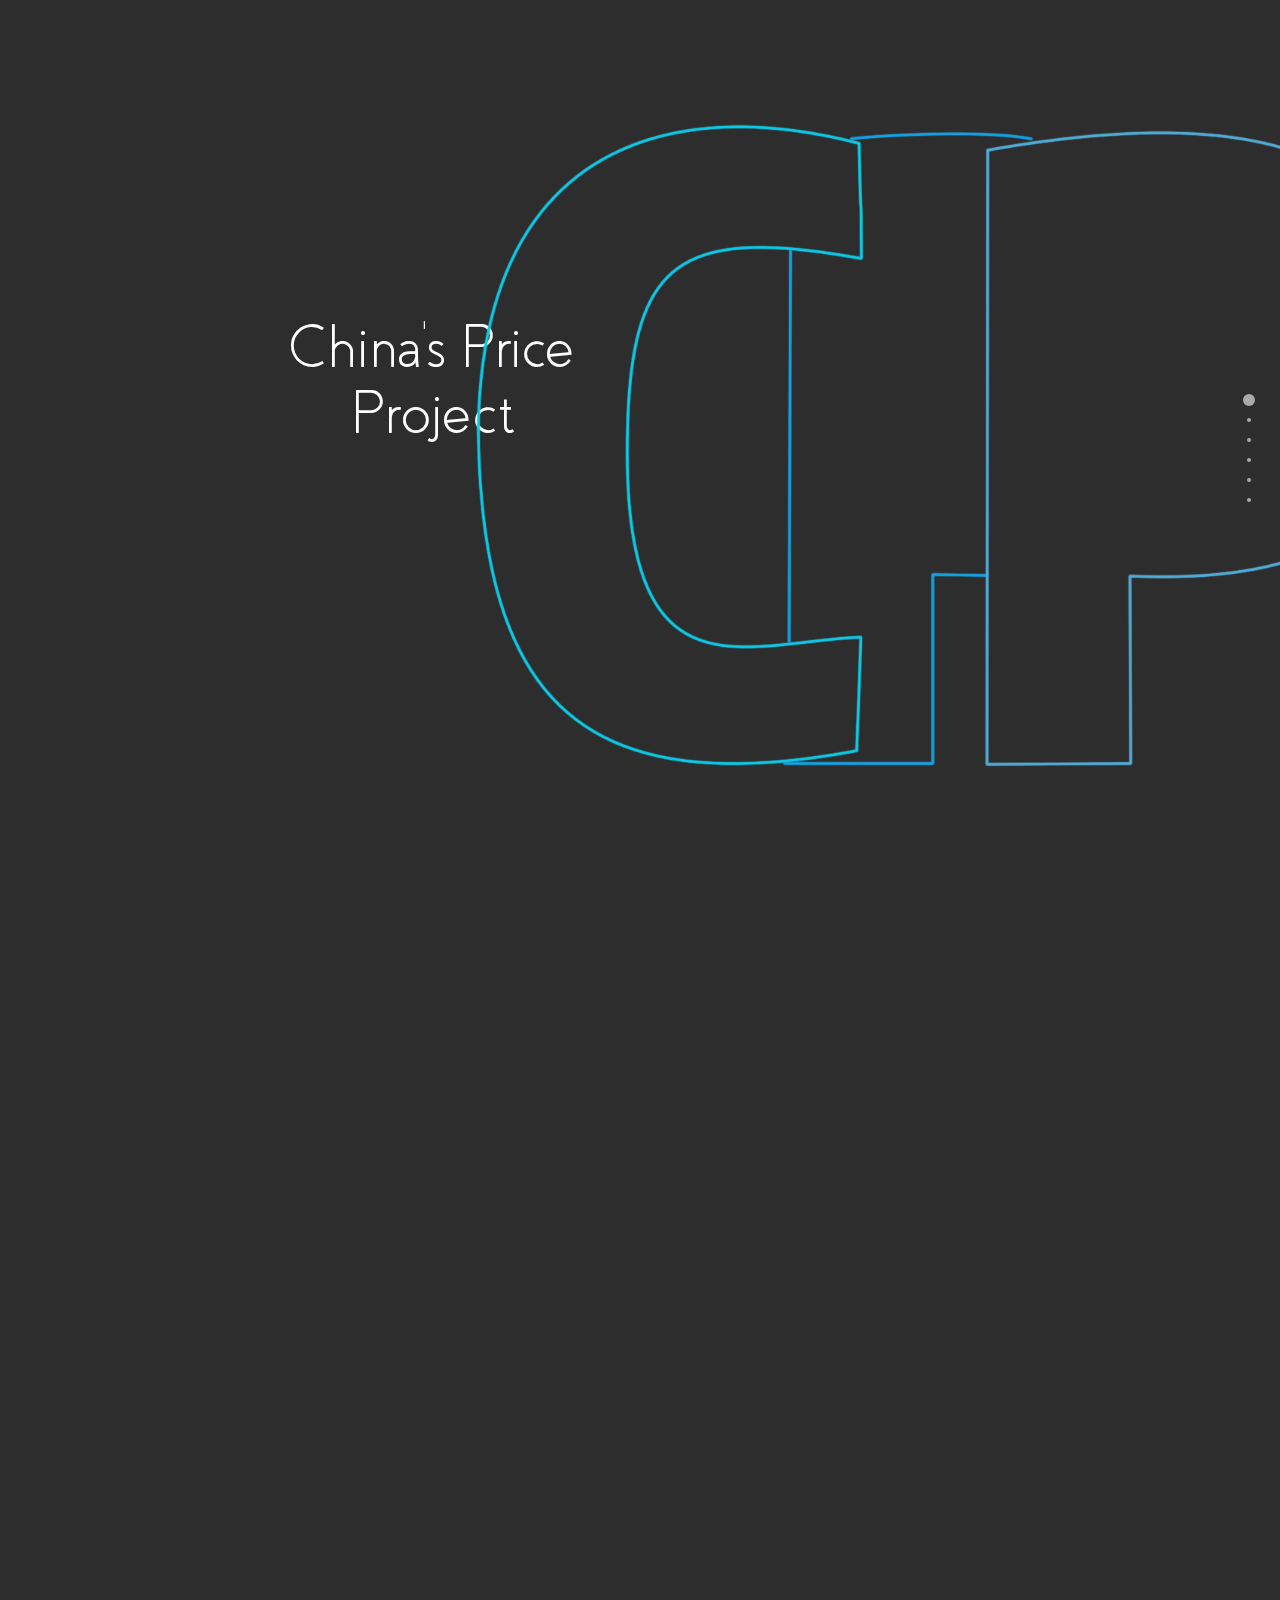
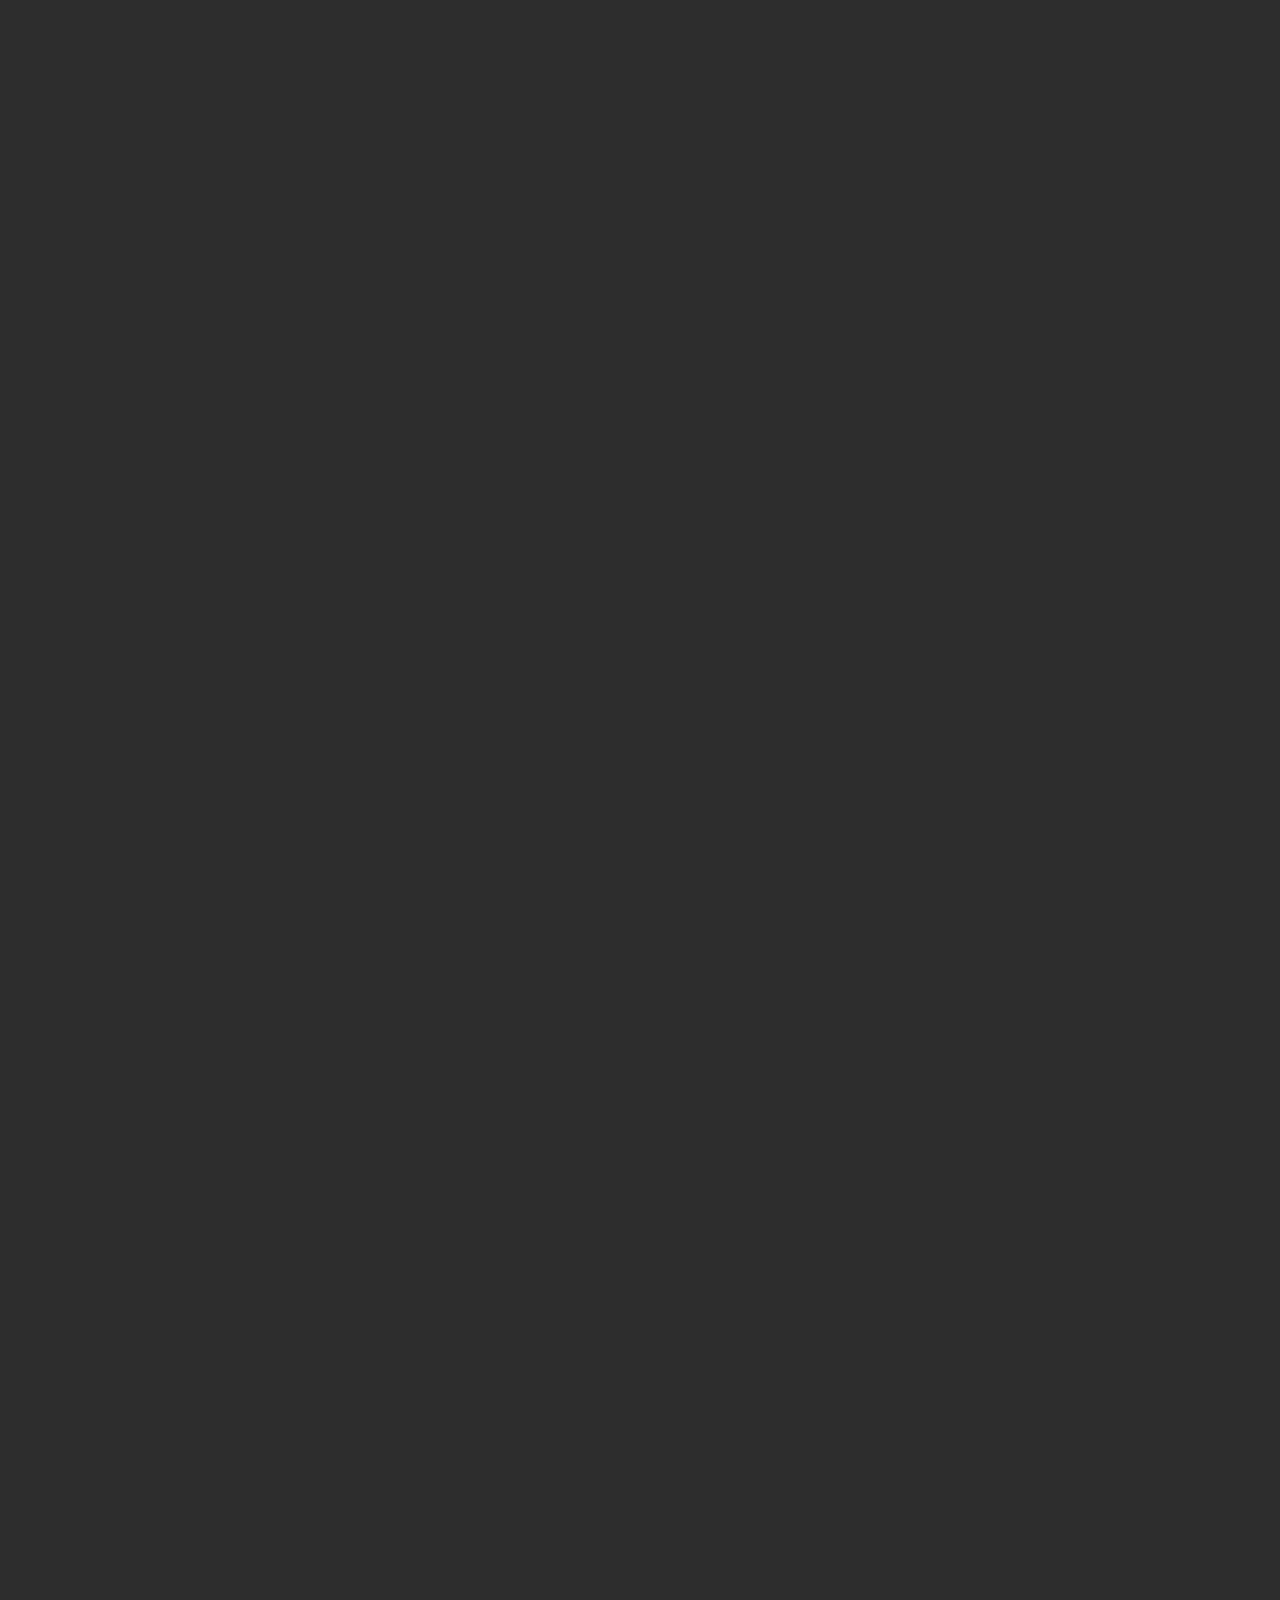
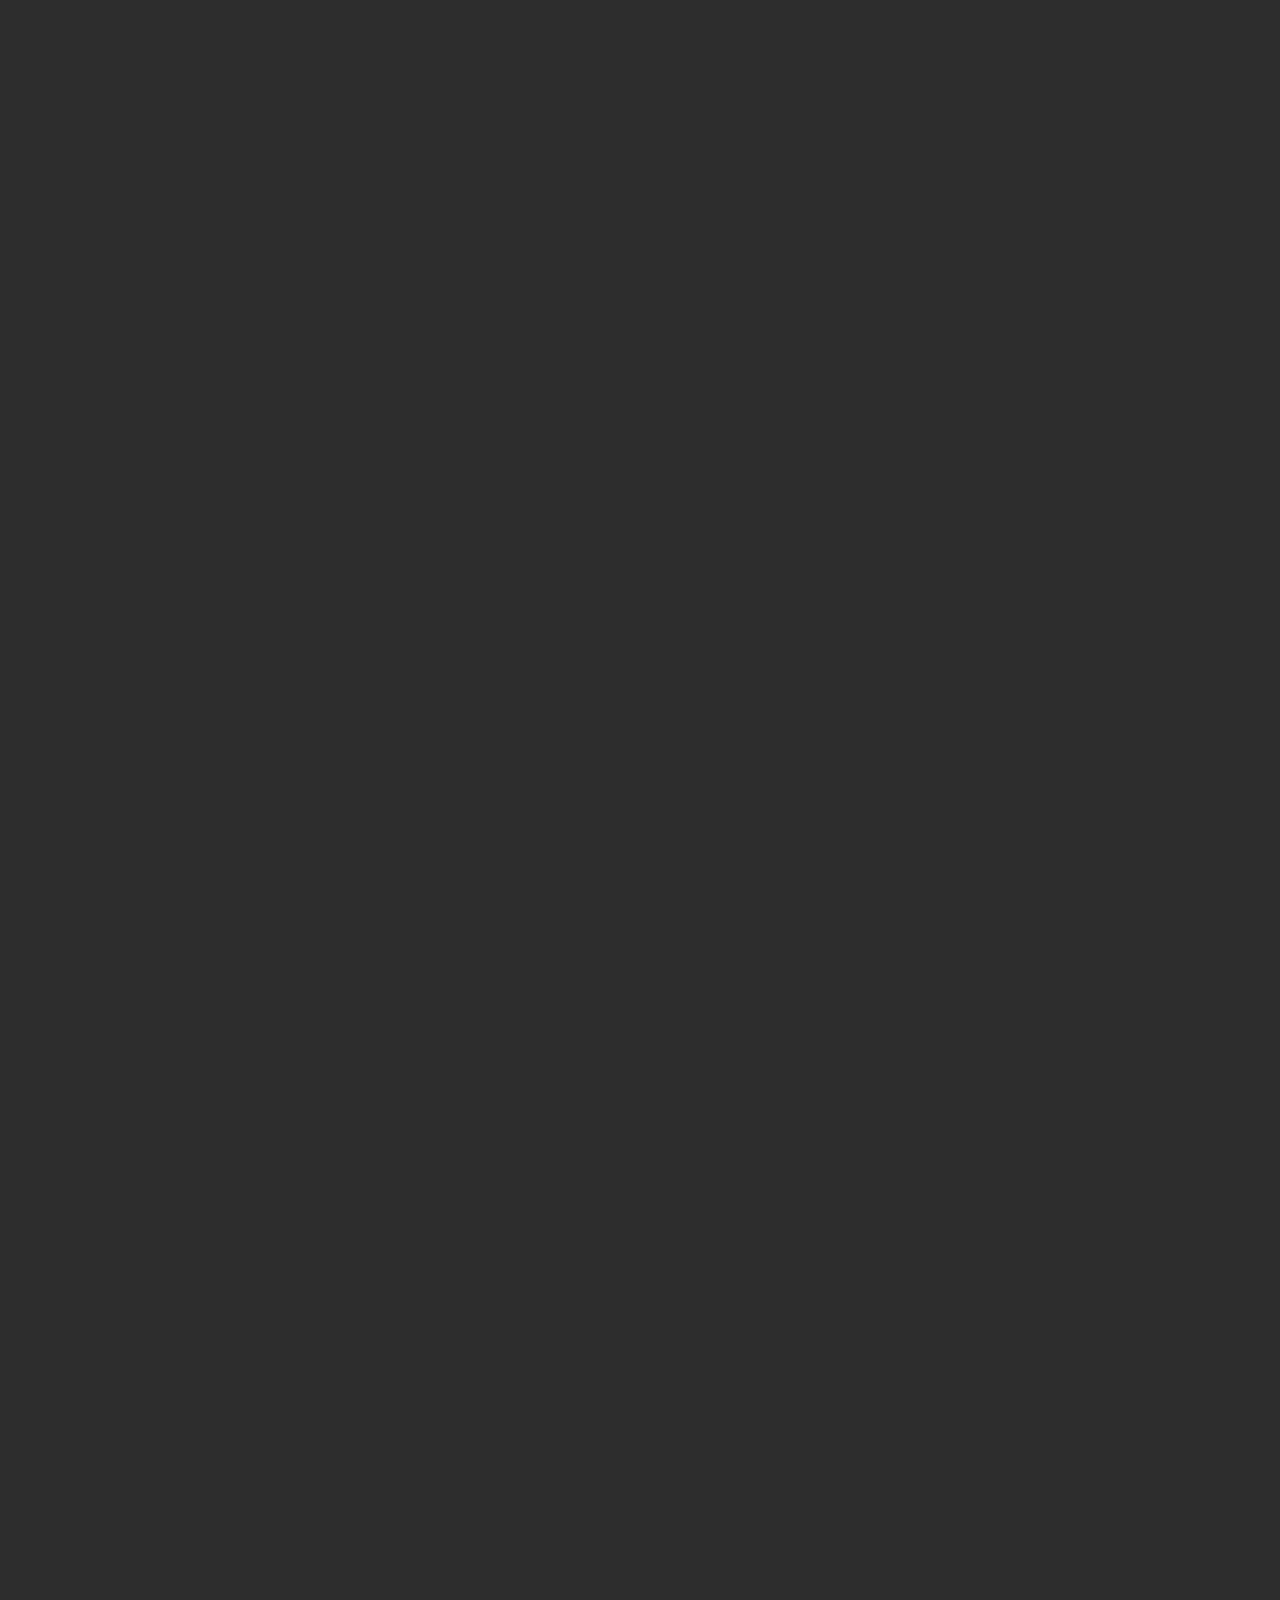
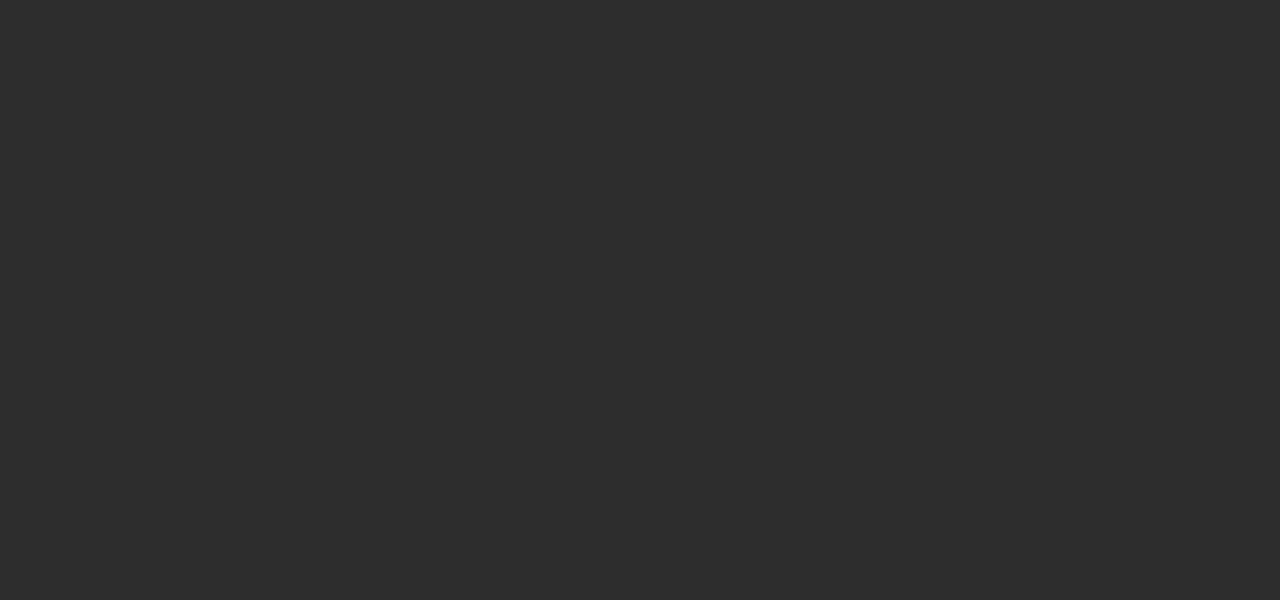
==== commit 12369a1f: "index2" ====
--- a/index.html
+++ b/index.html
@@ -12139,13 +12139,18 @@
 
     <style>
         @font-face {
-            font-family: 'Gothama';
-            src: url('fonts/58ec68d5f629d80dbc71b34b.gif');
-            src: url('fonts/58ec68d5f629d80dbc71b34b.gif') format('embedded-opentype'), url('fonts/58ec68d5f629d80dbc71b34b.bmp') format('woff'), url('fonts/58ec68d5f629d80dbc71b34b.jpg') format('truetype'), url('fonts/58ec68d5f629d80dbc71b34b.png') format('svg');
+            font-family: 'CovesLight';
+            src: url('fonts/CovesLight.eot');
+            src: url('fonts/CovesLight.eot') format('embedded-opentype'),
+            url('fonts/CovesLight.woff2') format('woff2'),
+            url('fonts/CovesLight.woff') format('woff'),
+            url('fonts/CovesLight.ttf') format('truetype'),
+            url('fonts/CovesLight.svg#CovesLight') format('svg');
         }
 
-        .Gothama {
-            font-family: 'Gothama';
+        .CovesLight{
+            font-family: CovesLight, cursive;
+            font-weight: 100;
         }
 
         ::selection {
@@ -12397,10 +12402,10 @@
 
 </head>
 
-<body class="cssa7dee442d18b42">
-
-
-<div id="fullpage" class="Gothama cpp-home-main-font-color cssa7dee442d18b42">
+<body>
+
+
+<div id="fullpage" class="CovesLight cpp-home-main-font-color cssa7dee442d18b42">
 
     <div class="section container one" style="min-height: 100vh">
 
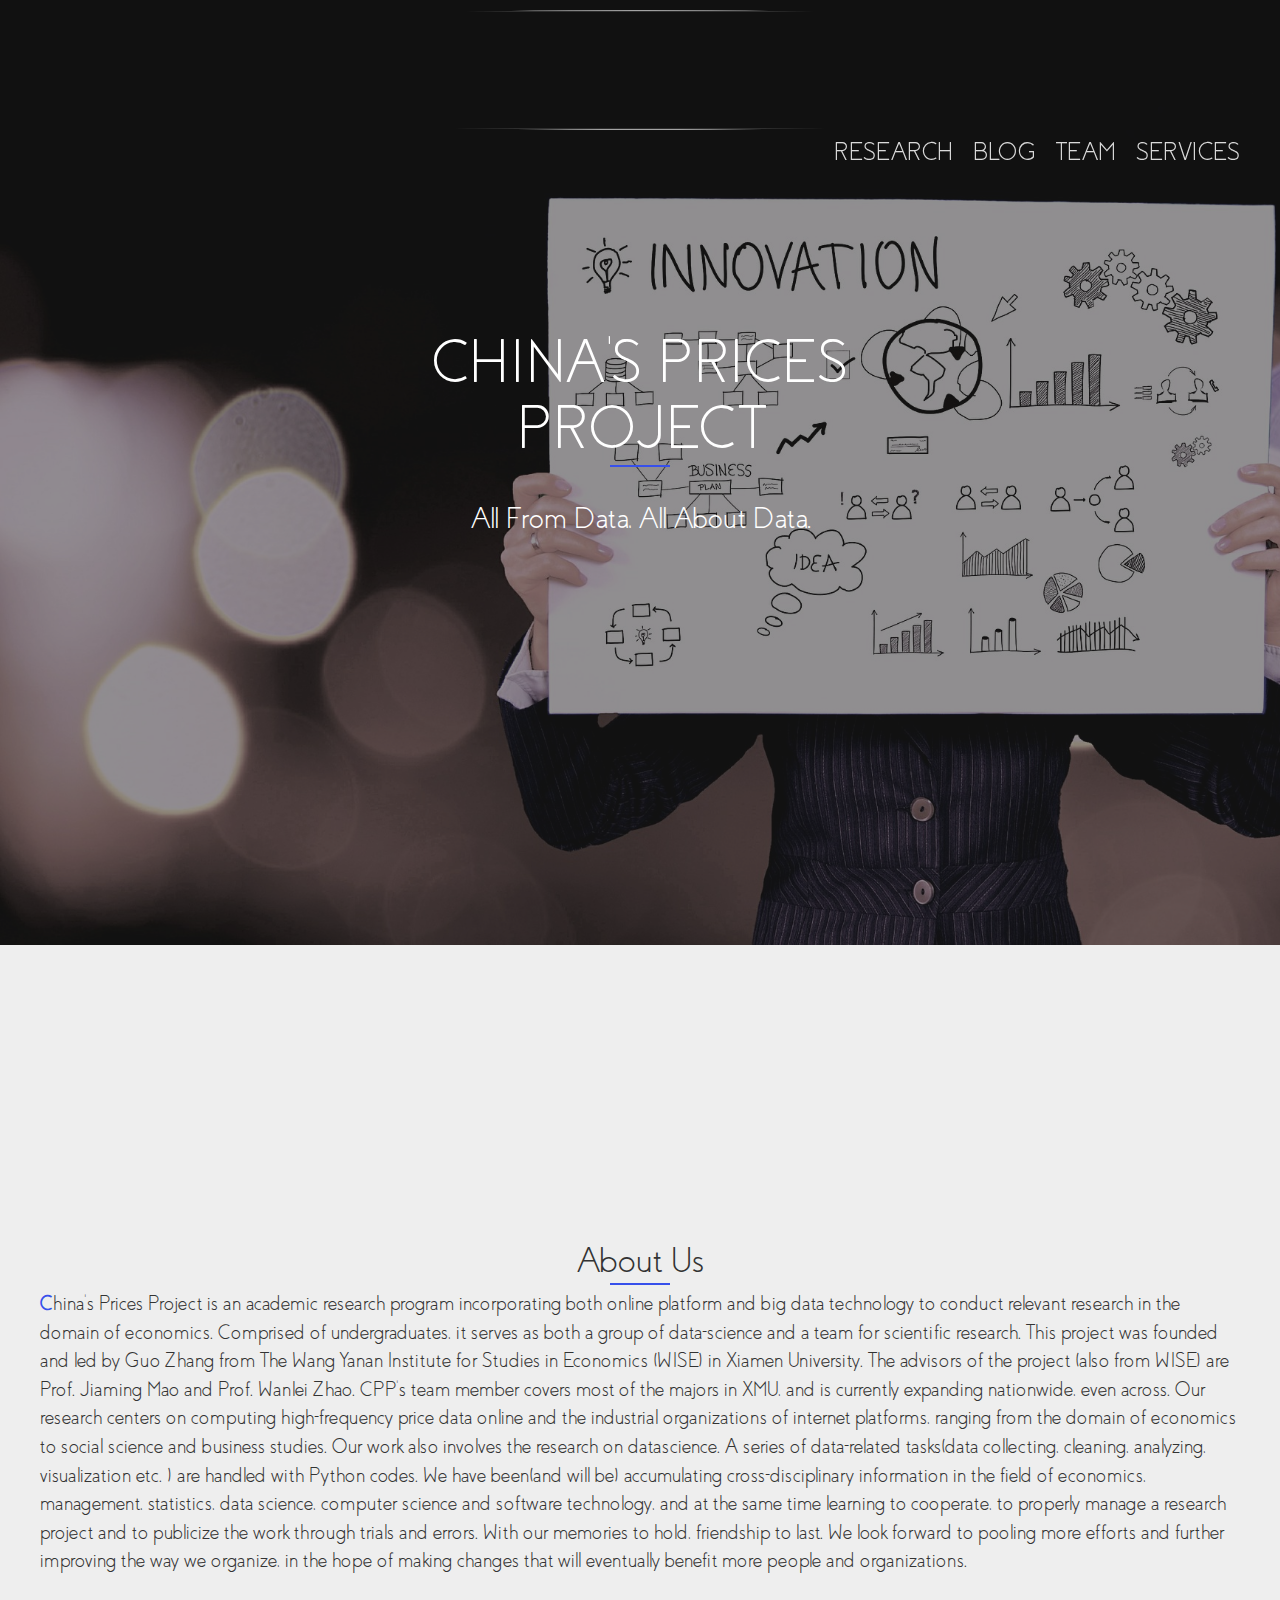
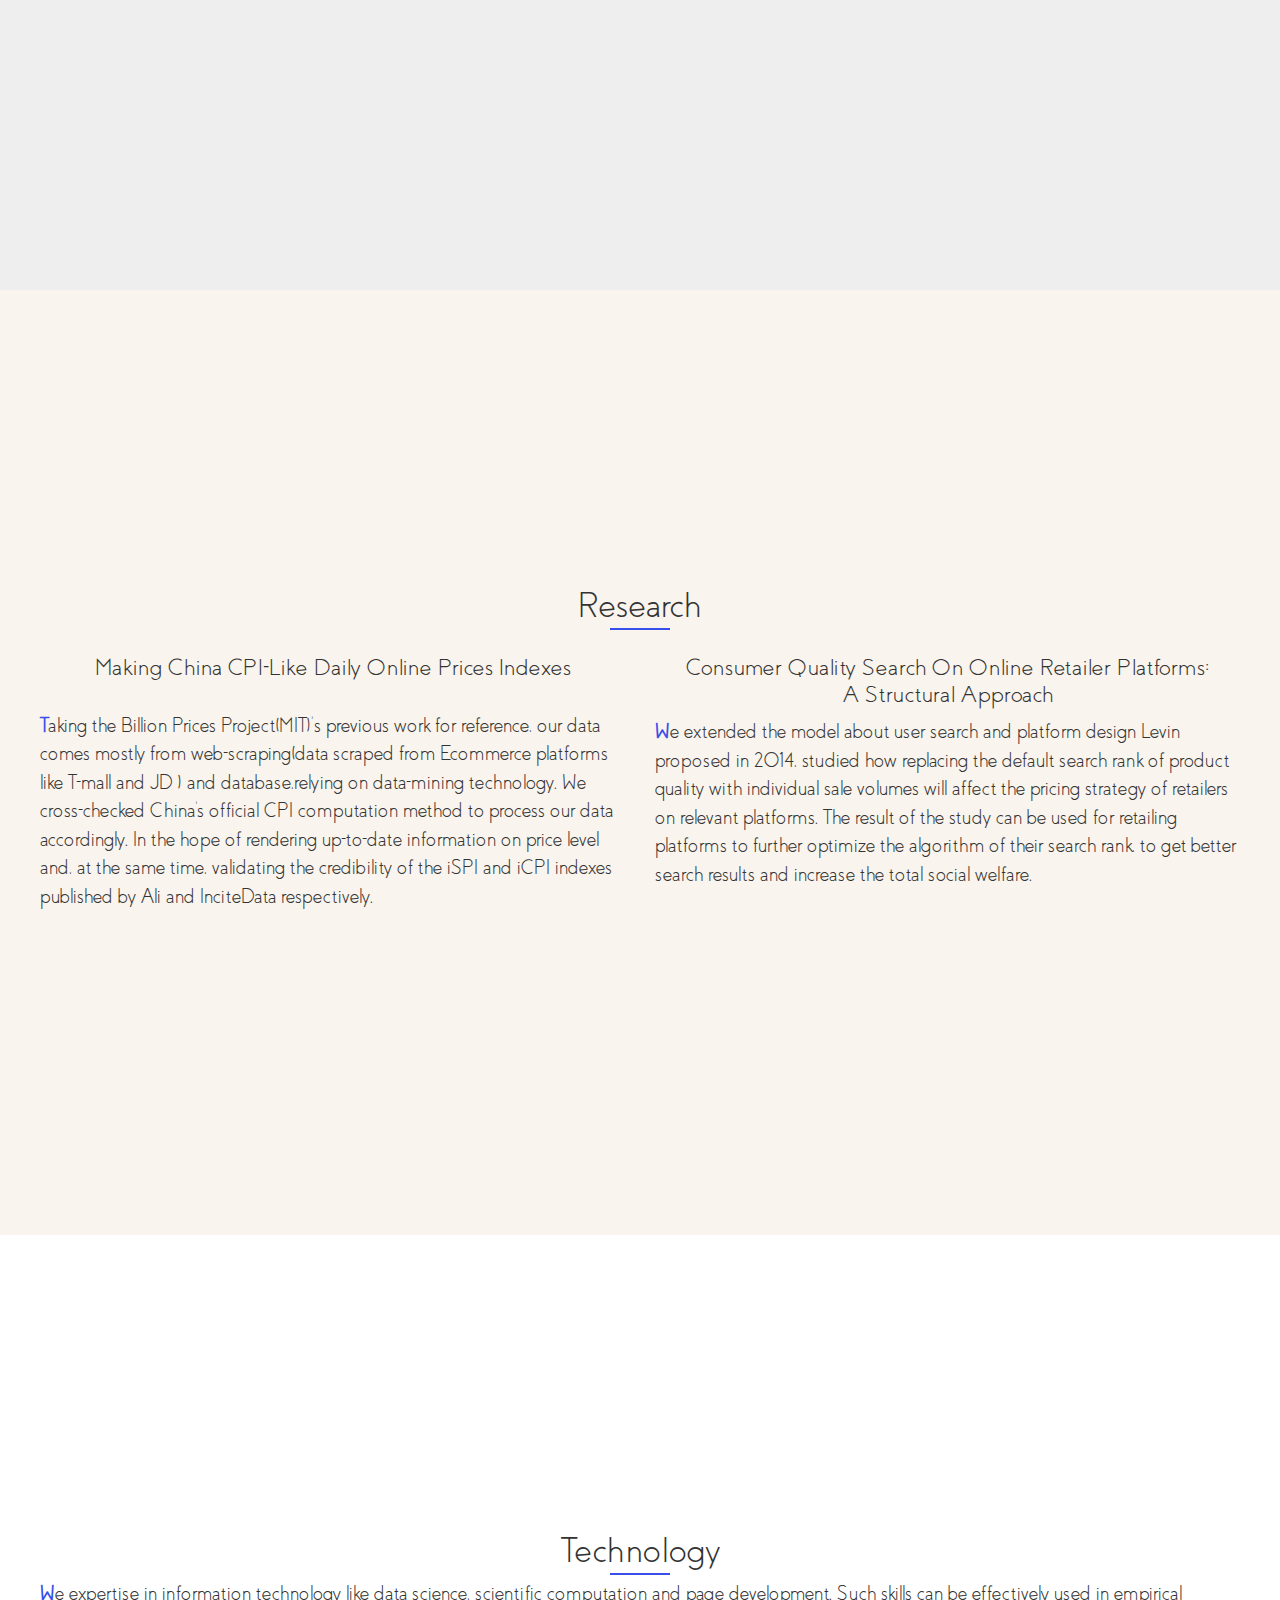
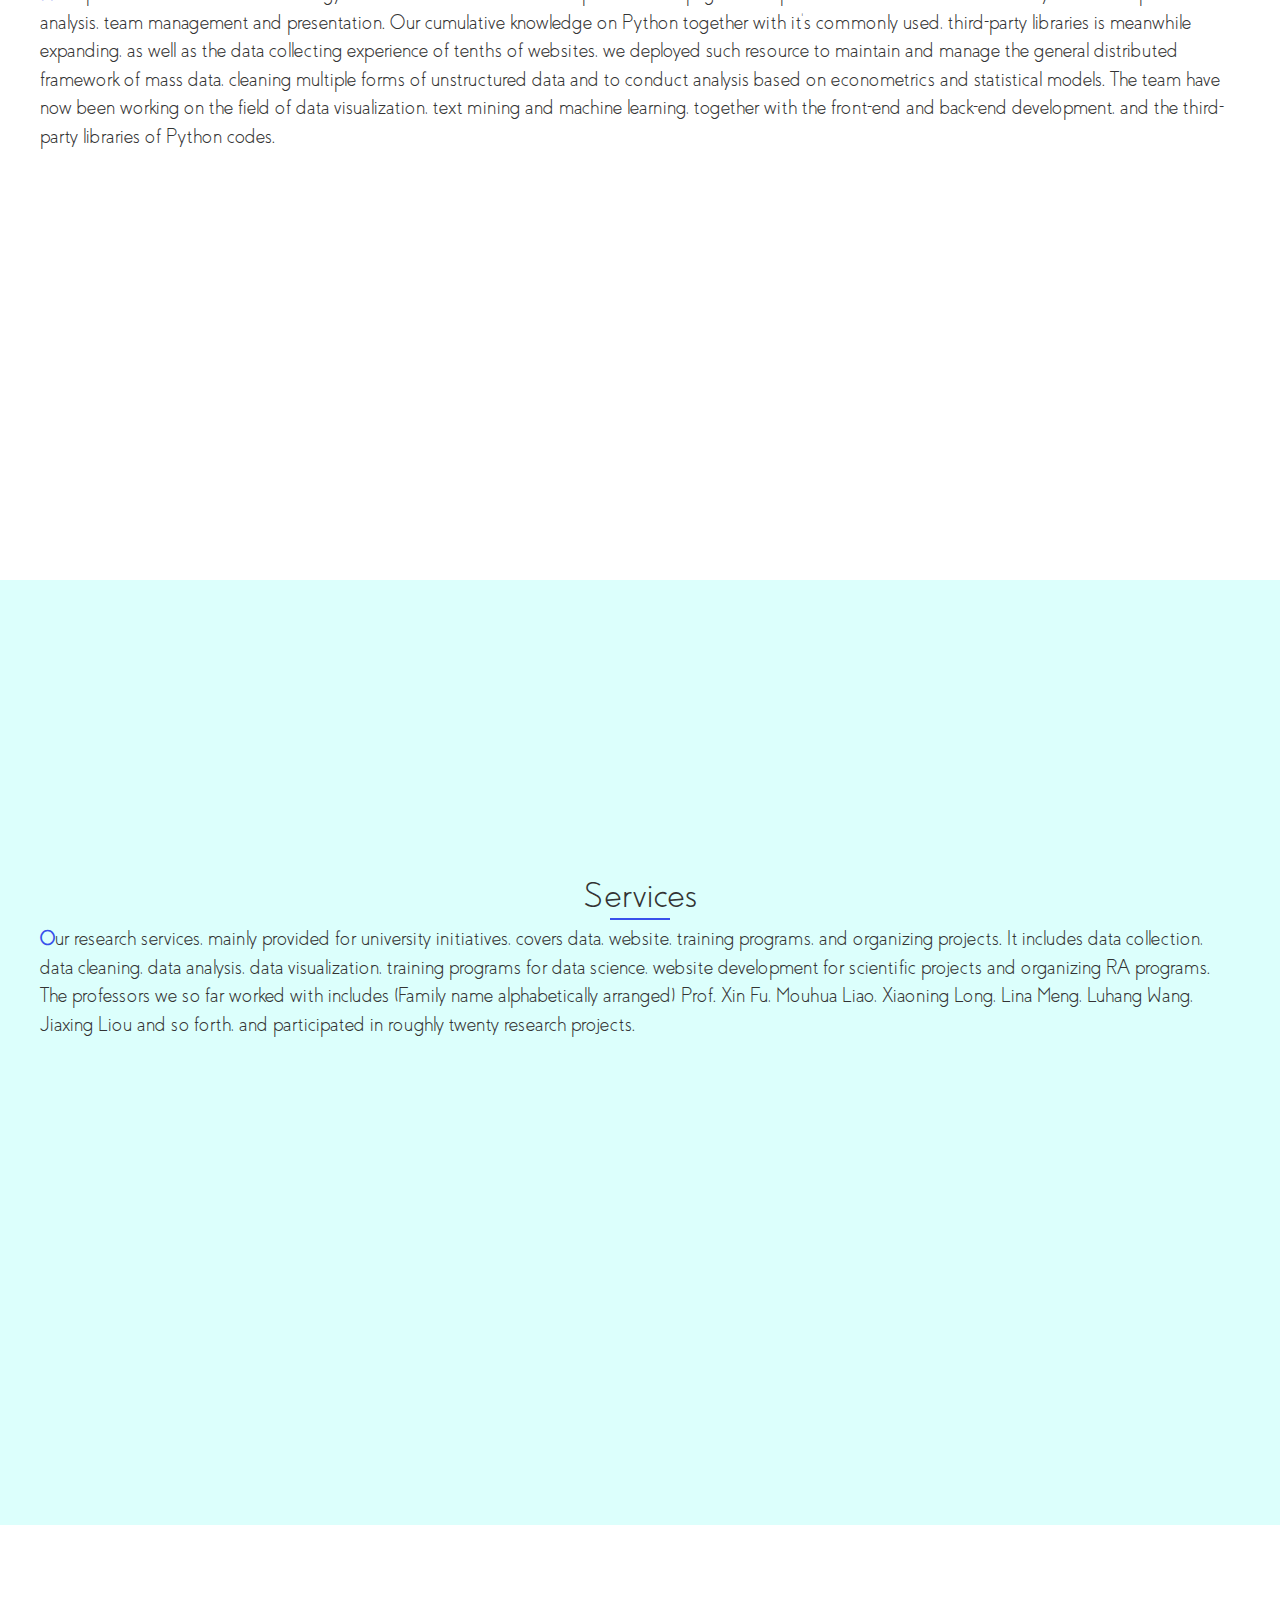
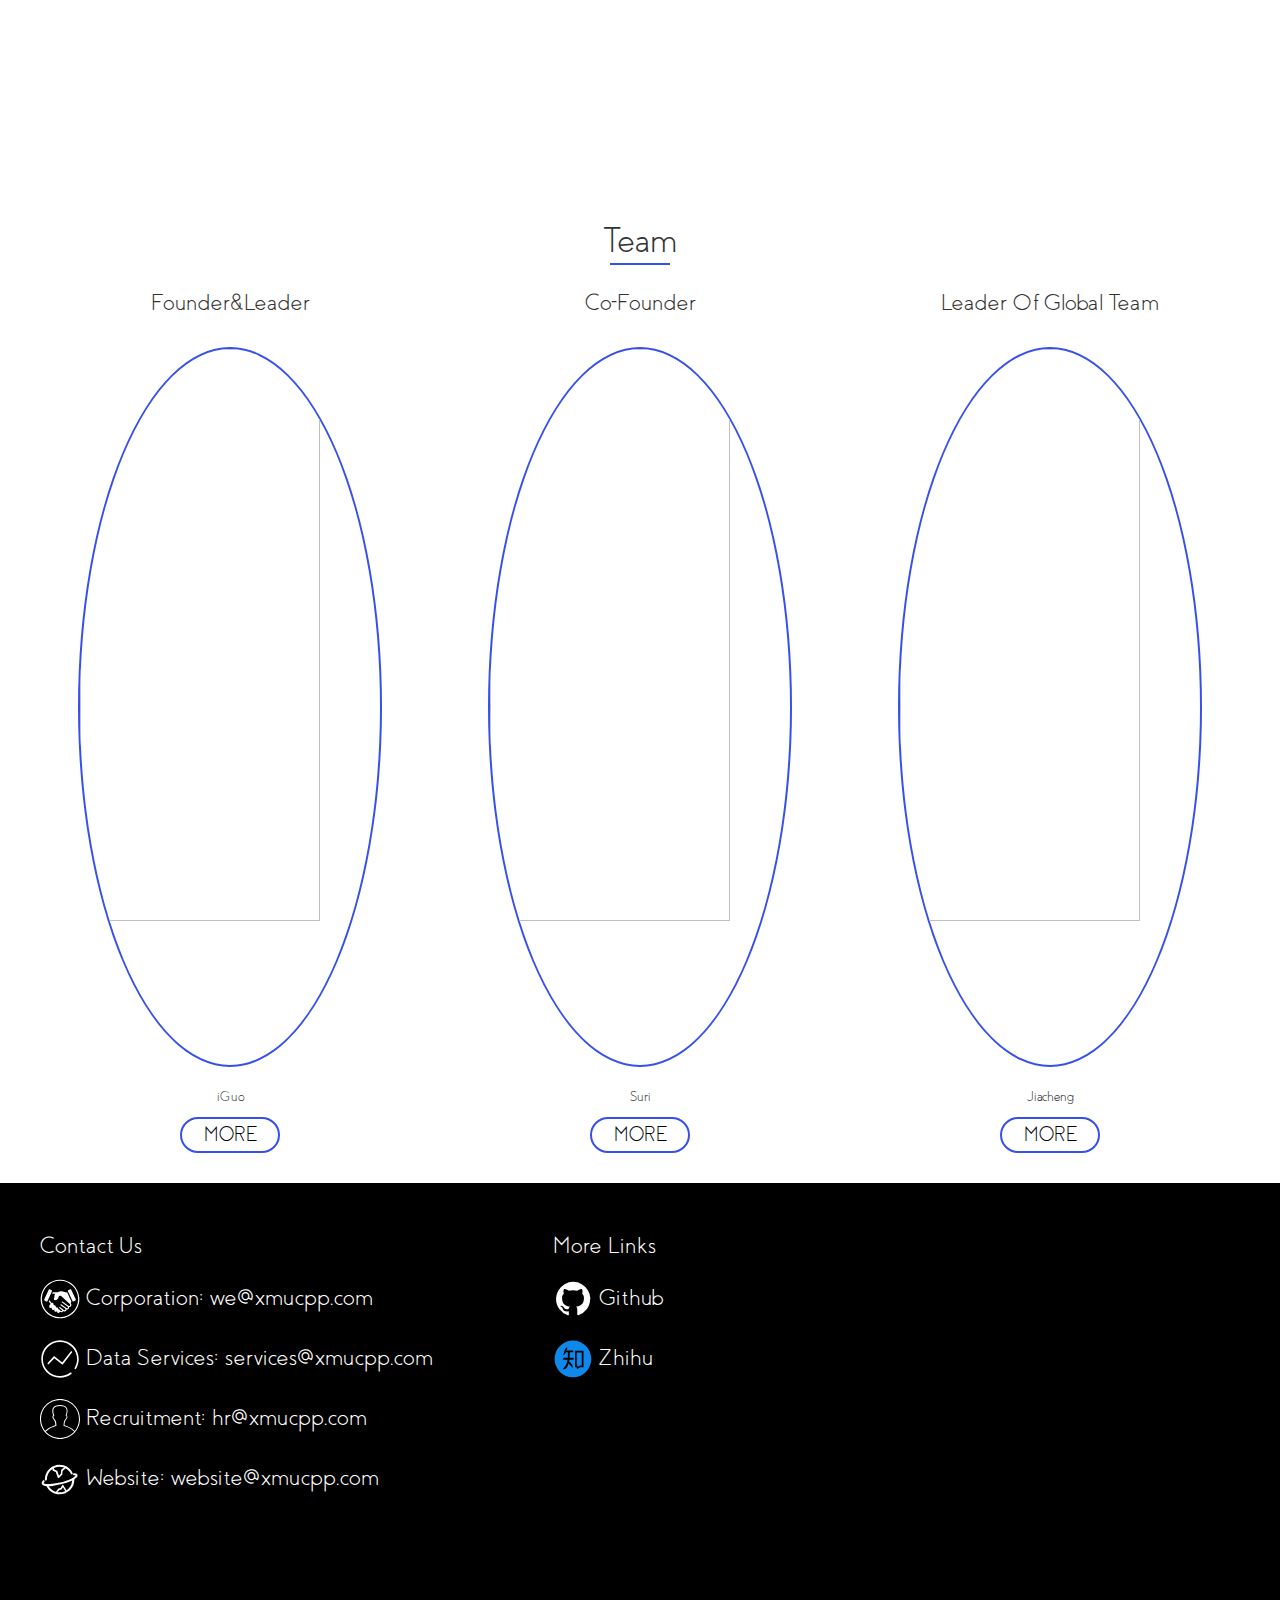
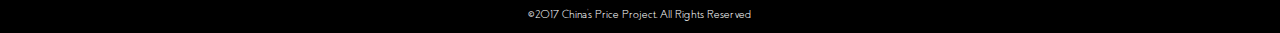
==== commit 31060c7d: "footer logos" ====
--- a/index.html
+++ b/index.html
@@ -1,13106 +1,500 @@
-<!DOCTYPE html>
-<html>
-<head>
-    <meta charset="utf-8">
-    <title>home page</title>
-
-    <link rel="stylesheet" href="css/pace.css">
-    <script src="js/pace.min.js"></script>
-    <script src="js/echarts.min.js"></script>
-    <script src="js/jquery-3.2.0.js"></script>
-    <script>
-        if (screen) {
-            document.write('<script src="js/jquery.fullPage.min.js"><\/script>')
-        }
-    </script>
-    <link href='http://cdn.webfont.youziku.com/webfonts/nomal/101186/46870/590c7c27f629d81494918f68.css'
-          rel='stylesheet' type='text/css'/>
-
-    <!--<script src="js/jquery.fullPage.min.js"></script>-->
-
-    <script>
-        var json = {
-            "nodes": [
-                {
-                    "color": "#4f19c7",
-                    "label": "jquery",
-                    "attributes": {},
-                    "y": -404.26147,
-                    "x": -739.36383,
-                    "id": "jquery",
-                    "size": 4.7252817
-                },
-                {
-                    "color": "#c71969",
-                    "label": "backbone",
-                    "attributes": {},
-                    "y": -862.7517,
-                    "x": -134.2215,
-                    "id": "backbone",
-                    "size": 6.1554675
-                },
-                {
-                    "color": "#c71969",
-                    "label": "underscore",
-                    "attributes": {},
-                    "y": -734.4221,
-                    "x": -75.53079,
-                    "id": "underscore",
-                    "size": 100.0
-                },
-                {
-                    "color": "#c71969",
-                    "label": "faye",
-                    "attributes": {},
-                    "y": 624.50604,
-                    "x": -818.97516,
-                    "id": "faye",
-                    "size": 0.67816025
-                },
-                {
-                    "color": "#c71919",
-                    "label": "socket.io",
-                    "attributes": {},
-                    "y": 120.37976,
-                    "x": -710.59204,
-                    "id": "socket.io",
-                    "size": 19.818306
-                },
-                {
-                    "color": "#c71969",
-                    "label": "requirejs",
-                    "attributes": {},
-                    "y": -612.5541,
-                    "x": 71.52897,
-                    "id": "requirejs",
-                    "size": 4.0862627
-                },
-                {
-                    "color": "#c71969",
-                    "label": "amdefine",
-                    "attributes": {},
-                    "y": -556.3107,
-                    "x": 1202.1166,
-                    "id": "amdefine",
-                    "size": 2.3822114
-                },
-                {
-                    "color": "#1984c7",
-                    "label": "mongoose",
-                    "attributes": {},
-                    "y": 378.15536,
-                    "x": -1150.2018,
-                    "id": "mongoose",
-                    "size": 10.81118
-                },
-                {
-                    "color": "#c76919",
-                    "label": "underscore.deferred",
-                    "attributes": {},
-                    "y": 477.03778,
-                    "x": -127.03764,
-                    "id": "underscore.deferred",
-                    "size": 0.40429485
-                },
-                {
-                    "color": "#8419c7",
-                    "label": "cheerio",
-                    "attributes": {},
-                    "y": -404.62427,
-                    "x": -338.03128,
-                    "id": "cheerio",
-                    "size": 8.163814
-                },
-                {
-                    "color": "#c76919",
-                    "label": "lodash",
-                    "attributes": {},
-                    "y": -380.16626,
-                    "x": 118.30771,
-                    "id": "lodash",
-                    "size": 18.935852
-                },
-                {
-                    "color": "#c71969",
-                    "label": "faye-websocket",
-                    "attributes": {},
-                    "y": 649.6795,
-                    "x": -697.4635,
-                    "id": "faye-websocket",
-                    "size": 1.0128845
-                },
-                {
-                    "color": "#c71969",
-                    "label": "dateformat",
-                    "attributes": {},
-                    "y": -531.28235,
-                    "x": 381.10724,
-                    "id": "dateformat",
-                    "size": 3.3863845
-                },
-                {
-                    "color": "#c79f19",
-                    "label": "mkdirp",
-                    "attributes": {},
-                    "y": -224.0287,
-                    "x": 317.77667,
-                    "id": "mkdirp",
-                    "size": 23.713282
-                },
-                {
-                    "color": "#c71919",
-                    "label": "express",
-                    "attributes": {},
-                    "y": -230.14833,
-                    "x": -644.2716,
-                    "id": "express",
-                    "size": 49.608772
-                },
-                {
-                    "color": "#c71919",
-                    "label": "connect",
-                    "attributes": {},
-                    "y": 294.88266,
-                    "x": -933.4234,
-                    "id": "connect",
-                    "size": 19.574871
-                },
-                {
-                    "color": "#c71919",
-                    "label": "consolidate",
-                    "attributes": {},
-                    "y": 495.22098,
-                    "x": -101.796974,
-                    "id": "consolidate",
-                    "size": 3.0212305
-                },
-                {
-                    "color": "#c78419",
-                    "label": "hogan.js",
-                    "attributes": {},
-                    "y": 79.99539,
-                    "x": 930.74255,
-                    "id": "hogan.js",
-                    "size": 3.2646663
-                },
-                {
-                    "color": "#c719b9",
-                    "label": "node-uuid",
-                    "attributes": {},
-                    "y": 815.4766,
-                    "x": -378.0424,
-                    "id": "node-uuid",
-                    "size": 13.488974
-                },
-                {
-                    "color": "#1984c7",
-                    "label": "async",
-                    "attributes": {},
-                    "y": 41.25936,
-                    "x": 157.57562,
-                    "id": "async",
-                    "size": 73.161194
-                },
-                {
-                    "color": "#c719b9",
-                    "label": "redis",
-                    "attributes": {},
-                    "y": 56.938953,
-                    "x": -895.56586,
-                    "id": "redis",
-                    "size": 17.475237
-                },
-                {
-                    "color": "#199fc7",
-                    "label": "backoff",
-                    "attributes": {},
-                    "y": 810.54626,
-                    "x": -275.69714,
-                    "id": "backoff",
-                    "size": 0.58687174
-                },
-                {
-                    "color": "#9f19c7",
-                    "label": "bytes",
-                    "attributes": {},
-                    "y": 380.12103,
-                    "x": -1005.2705,
-                    "id": "bytes",
-                    "size": 0.8607372
-                },
-                {
-                    "color": "#1984c7",
-                    "label": "temp",
-                    "attributes": {},
-                    "y": 144.45488,
-                    "x": 1057.7959,
-                    "id": "temp",
-                    "size": 4.0558333
-                },
-                {
-                    "color": "#69c719",
-                    "label": "mustache",
-                    "attributes": {},
-                    "y": -554.3333,
-                    "x": -554.2029,
-                    "id": "mustache",
-                    "size": 3.7819674
-                },
-                {
-                    "color": "#8419c7",
-                    "label": "request",
-                    "attributes": {},
-                    "y": 241.89249,
-                    "x": -147.57906,
-                    "id": "request",
-                    "size": 64.54965
-                },
-                {
-                    "color": "#c71969",
-                    "label": "underscore.string",
-                    "attributes": {},
-                    "y": -528.7333,
-                    "x": 58.392773,
-                    "id": "underscore.string",
-                    "size": 7.311788
-                },
-                {
-                    "color": "#c71969",
-                    "label": "jquery-browserify",
-                    "attributes": {},
-                    "y": 385.31375,
-                    "x": -231.44426,
-                    "id": "jquery-browserify",
-                    "size": 0.83030766
-                },
-                {
-                    "color": "#8419c7",
-                    "label": "event-stream",
-                    "attributes": {},
-                    "y": 858.8598,
-                    "x": 313.5104,
-                    "id": "event-stream",
-                    "size": 3.0212305
-                },
-                {
-                    "color": "#19c719",
-                    "label": "log4js",
-                    "attributes": {},
-                    "y": 350.19534,
-                    "x": 7.309183,
-                    "id": "log4js",
-                    "size": 3.4776726
-                },
-                {
-                    "color": "#19c719",
-                    "label": "optimist",
-                    "attributes": {},
-                    "y": 171.80579,
-                    "x": 599.53815,
-                    "id": "optimist",
-                    "size": 48.6046
-                },
-                {
-                    "color": "#1919c7",
-                    "label": "mocha",
-                    "attributes": {},
-                    "y": -178.11076,
-                    "x": -393.3754,
-                    "id": "mocha",
-                    "size": 7.889948
-                },
-                {
-                    "color": "#1984c7",
-                    "label": "should",
-                    "attributes": {},
-                    "y": -198.63869,
-                    "x": -334.43466,
-                    "id": "should",
-                    "size": 4.7252817
-                },
-                {
-                    "color": "#c79f19",
-                    "label": "semver",
-                    "attributes": {},
-                    "y": 375.80014,
-                    "x": 414.43912,
-                    "id": "semver",
-                    "size": 8.711545
-                },
-                {
-                    "color": "#69c719",
-                    "label": "q",
-                    "attributes": {},
-                    "y": -389.02567,
-                    "x": -423.78125,
-                    "id": "q",
-                    "size": 12.54566
-                },
-                {
-                    "color": "#c74f19",
-                    "label": "node-fs",
-                    "attributes": {},
-                    "y": -94.528114,
-                    "x": -319.42093,
-                    "id": "node-fs",
-                    "size": 1.225891
-                },
-                {
-                    "color": "#19c7b9",
-                    "label": "colorize",
-                    "attributes": {},
-                    "y": -432.71243,
-                    "x": 37.15866,
-                    "id": "colorize",
-                    "size": 0.55644226
-                },
-                {
-                    "color": "#c76919",
-                    "label": "github",
-                    "attributes": {},
-                    "y": 244.62839,
-                    "x": -383.83453,
-                    "id": "github",
-                    "size": 1.6519039
-                },
-                {
-                    "color": "#19c719",
-                    "label": "prompt",
-                    "attributes": {},
-                    "y": 819.16583,
-                    "x": 748.4038,
-                    "id": "prompt",
-                    "size": 4.1471214
-                },
-                {
-                    "color": "#19c719",
-                    "label": "colors",
-                    "attributes": {},
-                    "y": -265.6326,
-                    "x": 694.03375,
-                    "id": "colors",
-                    "size": 33.359425
-                },
-                {
-                    "color": "#19c7b9",
-                    "label": "commander",
-                    "attributes": {},
-                    "y": -682.1726,
-                    "x": -479.44443,
-                    "id": "commander",
-                    "size": 43.21858
-                },
-                {
-                    "color": "#9fc719",
-                    "label": "validator",
-                    "attributes": {},
-                    "y": -429.05365,
-                    "x": -668.0554,
-                    "id": "validator",
-                    "size": 3.6602497
-                },
-                {
-                    "color": "#c7b919",
-                    "label": "grunt",
-                    "attributes": {},
-                    "y": -710.3381,
-                    "x": 683.8534,
-                    "id": "grunt",
-                    "size": 9.959153
-                },
-                {
-                    "color": "#c7b919",
-                    "label": "grunt-contrib-clean",
-                    "attributes": {},
-                    "y": -386.1587,
-                    "x": -292.83875,
-                    "id": "grunt-contrib-clean",
-                    "size": 1.0128845
-                },
-                {
-                    "color": "#c7b919",
-                    "label": "grunt-contrib-concat",
-                    "attributes": {},
-                    "y": 224.41283,
-                    "x": 99.38902,
-                    "id": "grunt-contrib-concat",
-                    "size": 0.76944876
-                },
-                {
-                    "color": "#c7b919",
-                    "label": "grunt-contrib-less",
-                    "attributes": {},
-                    "y": -611.3146,
-                    "x": -215.58498,
-                    "id": "grunt-contrib-less",
-                    "size": 0.6173013
-                },
-                {
-                    "color": "#c7b919",
-                    "label": "grunt-contrib-jshint",
-                    "attributes": {},
-                    "y": -938.3397,
-                    "x": 548.61926,
-                    "id": "grunt-contrib-jshint",
-                    "size": 1.3171794
-                },
-                {
-                    "color": "#c7b919",
-                    "label": "grunt-contrib-uglify",
-                    "attributes": {},
-                    "y": -871.8892,
-                    "x": 160.96982,
-                    "id": "grunt-contrib-uglify",
-                    "size": 1.1346025
-                },
-                {
-                    "color": "#c7b919",
-                    "label": "grunt-contrib-watch",
-                    "attributes": {},
-                    "y": 80.96627,
-                    "x": -616.9189,
-                    "id": "grunt-contrib-watch",
-                    "size": 0.8607372
-                },
-                {
-                    "color": "#19c719",
-                    "label": "http-proxy",
-                    "attributes": {},
-                    "y": 418.763,
-                    "x": 711.7106,
-                    "id": "http-proxy",
-                    "size": 4.6339936
-                },
-                {
-                    "color": "#b9c719",
-                    "label": "mime",
-                    "attributes": {},
-                    "y": 34.348167,
-                    "x": -284.14108,
-                    "id": "mime",
-                    "size": 14.858301
-                },
-                {
-                    "color": "#c78419",
-                    "label": "ycssmin",
-                    "attributes": {},
-                    "y": -392.55402,
-                    "x": -199.6149,
-                    "id": "ycssmin",
-                    "size": 0.4651538
-                },
-                {
-                    "color": "#3419c7",
-                    "label": "mongodb",
-                    "attributes": {},
-                    "y": 522.375,
-                    "x": -1089.2416,
-                    "id": "mongodb",
-                    "size": 11.237192
-                },
-                {
-                    "color": "#19b9c7",
-                    "label": "ini",
-                    "attributes": {},
-                    "y": 357.40076,
-                    "x": 1076.3447,
-                    "id": "ini",
-                    "size": 1.5301858
-                },
-                {
-                    "color": "#c79f19",
-                    "label": "slide",
-                    "attributes": {},
-                    "y": -272.38953,
-                    "x": 928.9824,
-                    "id": "slide",
-                    "size": 0.40429485
-                },
-                {
-                    "color": "#c79f19",
-                    "label": "abbrev",
-                    "attributes": {},
-                    "y": -185.45026,
-                    "x": 1187.2019,
-                    "id": "abbrev",
-                    "size": 0.43472436
-                },
-                {
-                    "color": "#c79f19",
-                    "label": "graceful-fs",
-                    "attributes": {},
-                    "y": -400.4116,
-                    "x": 864.7834,
-                    "id": "graceful-fs",
-                    "size": 1.8649102
-                },
-                {
-                    "color": "#c79f19",
-                    "label": "minimatch",
-                    "attributes": {},
-                    "y": -332.82092,
-                    "x": 923.4708,
-                    "id": "minimatch",
-                    "size": 4.6339936
-                },
-                {
-                    "color": "#c79f19",
-                    "label": "nopt",
-                    "attributes": {},
-                    "y": 0.9246719,
-                    "x": 648.4921,
-                    "id": "nopt",
-                    "size": 5.303442
-                },
-                {
-                    "color": "#c79f19",
-                    "label": "rimraf",
-                    "attributes": {},
-                    "y": -169.53479,
-                    "x": 842.5285,
-                    "id": "rimraf",
-                    "size": 7.159641
-                },
-                {
-                    "color": "#c79f19",
-                    "label": "which",
-                    "attributes": {},
-                    "y": -237.25739,
-                    "x": 1191.029,
-                    "id": "which",
-                    "size": 1.8649102
-                },
-                {
-                    "color": "#c79f19",
-                    "label": "tar",
-                    "attributes": {},
-                    "y": -160.8614,
-                    "x": 572.6111,
-                    "id": "tar",
-                    "size": 3.2646663
-                },
-                {
-                    "color": "#c79f19",
-                    "label": "fstream",
-                    "attributes": {},
-                    "y": -86.683586,
-                    "x": 522.8266,
-                    "id": "fstream",
-                    "size": 2.5343587
-                },
-                {
-                    "color": "#c79f19",
-                    "label": "inherits",
-                    "attributes": {},
-                    "y": 289.38367,
-                    "x": 639.7362,
-                    "id": "inherits",
-                    "size": 3.4472432
-                },
-                {
-                    "color": "#c79f19",
-                    "label": "read",
-                    "attributes": {},
-                    "y": 376.2344,
-                    "x": 537.65076,
-                    "id": "read",
-                    "size": 1.4997563
-                },
-                {
-                    "color": "#c719b9",
-                    "label": "lru-cache",
-                    "attributes": {},
-                    "y": 63.76733,
-                    "x": 758.7636,
-                    "id": "lru-cache",
-                    "size": 2.1996343
-                },
-                {
-                    "color": "#c79f19",
-                    "label": "node-gyp",
-                    "attributes": {},
-                    "y": -206.755,
-                    "x": 941.12946,
-                    "id": "node-gyp",
-                    "size": 1.165032
-                },
-                {
-                    "color": "#c79f19",
-                    "label": "fstream-npm",
-                    "attributes": {},
-                    "y": 172.07289,
-                    "x": 792.2891,
-                    "id": "fstream-npm",
-                    "size": 0.52601284
-                },
-                {
-                    "color": "#c79f19",
-                    "label": "archy",
-                    "attributes": {},
-                    "y": -15.182732,
-                    "x": 1288.449,
-                    "id": "archy",
-                    "size": 0.67816025
-                },
-                {
-                    "color": "#c79f19",
-                    "label": "npmlog",
-                    "attributes": {},
-                    "y": -713.69055,
-                    "x": 856.64276,
-                    "id": "npmlog",
-                    "size": 1.4084679
-                },
-                {
-                    "color": "#c79f19",
-                    "label": "ansi",
-                    "attributes": {},
-                    "y": -722.70416,
-                    "x": 996.9021,
-                    "id": "ansi",
-                    "size": 1.165032
-                },
-                {
-                    "color": "#c79f19",
-                    "label": "npm-registry-client",
-                    "attributes": {},
-                    "y": -163.23782,
-                    "x": 770.89215,
-                    "id": "npm-registry-client",
-                    "size": 0.70858973
-                },
-                {
-                    "color": "#c79f19",
-                    "label": "read-package-json",
-                    "attributes": {},
-                    "y": -328.63486,
-                    "x": 835.7924,
-                    "id": "read-package-json",
-                    "size": 0.6173013
-                },
-                {
-                    "color": "#c79f19",
-                    "label": "glob",
-                    "attributes": {},
-                    "y": -542.05096,
-                    "x": 502.02698,
-                    "id": "glob",
-                    "size": 14.88873
-                },
-                {
-                    "color": "#c79f19",
-                    "label": "osenv",
-                    "attributes": {},
-                    "y": 83.11953,
-                    "x": 1170.4095,
-                    "id": "osenv",
-                    "size": 0.67816025
-                },
-                {
-                    "color": "#c76919",
-                    "label": "retry",
-                    "attributes": {},
-                    "y": -149.41582,
-                    "x": 1088.8419,
-                    "id": "retry",
-                    "size": 0.55644226
-                },
-                {
-                    "color": "#34c719",
-                    "label": "once",
-                    "attributes": {},
-                    "y": 632.73914,
-                    "x": 692.4719,
-                    "id": "once",
-                    "size": 0.92159617
-                },
-                {
-                    "color": "#c79f19",
-                    "label": "npmconf",
-                    "attributes": {},
-                    "y": 263.6715,
-                    "x": 880.9455,
-                    "id": "npmconf",
-                    "size": 0.70858973
-                },
-                {
-                    "color": "#c79f19",
-                    "label": "opener",
-                    "attributes": {},
-                    "y": 30.311459,
-                    "x": 1306.2058,
-                    "id": "opener",
-                    "size": 0.43472436
-                },
-                {
-                    "color": "#3419c7",
-                    "label": "append",
-                    "attributes": {},
-                    "y": -216.35048,
-                    "x": 23.50861,
-                    "id": "append",
-                    "size": 0.4651538
-                },
-                {
-                    "color": "#3419c7",
-                    "label": "clone",
-                    "attributes": {},
-                    "y": 52.33028,
-                    "x": -407.7309,
-                    "id": "clone",
-                    "size": 2.4430702
-                },
-                {
-                    "color": "#c71919",
-                    "label": "ejs",
-                    "attributes": {},
-                    "y": 264.84995,
-                    "x": -421.52237,
-                    "id": "ejs",
-                    "size": 11.298051
-                },
-                {
-                    "color": "#9f19c7",
-                    "label": "debug",
-                    "attributes": {},
-                    "y": -75.5553,
-                    "x": -880.5015,
-                    "id": "debug",
-                    "size": 15.923333
-                },
-                {
-                    "color": "#9f19c7",
-                    "label": "out",
-                    "attributes": {},
-                    "y": -141.5042,
-                    "x": -27.64139,
-                    "id": "out",
-                    "size": 0.43472436
-                },
-                {
-                    "color": "#1919c7",
-                    "label": "when",
-                    "attributes": {},
-                    "y": -798.01276,
-                    "x": -874.1786,
-                    "id": "when",
-                    "size": 3.8123972
-                },
-                {
-                    "color": "#c78419",
-                    "label": "coffee-script",
-                    "attributes": {},
-                    "y": -915.89026,
-                    "x": 81.49971,
-                    "id": "coffee-script",
-                    "size": 44.131462
-                },
-                {
-                    "color": "#c79f19",
-                    "label": "adm-zip",
-                    "attributes": {},
-                    "y": 198.17334,
-                    "x": 893.567,
-                    "id": "adm-zip",
-                    "size": 1.3780384
-                },
-                {
-                    "color": "#c7b919",
-                    "label": "findup-sync",
-                    "attributes": {},
-                    "y": -535.91614,
-                    "x": 345.53296,
-                    "id": "findup-sync",
-                    "size": 0.6173013
-                },
-                {
-                    "color": "#c78419",
-                    "label": "node-minify",
-                    "attributes": {},
-                    "y": -772.7816,
-                    "x": 284.06558,
-                    "id": "node-minify",
-                    "size": 0.76944876
-                },
-                {
-                    "color": "#19c719",
-                    "label": "watch",
-                    "attributes": {},
-                    "y": 794.0542,
-                    "x": 1113.2292,
-                    "id": "watch",
-                    "size": 3.7211087
-                },
-                {
-                    "color": "#19c784",
-                    "label": "bal-util",
-                    "attributes": {},
-                    "y": 630.7962,
-                    "x": 1637.5715,
-                    "id": "bal-util",
-                    "size": 1.0128845
-                },
-                {
-                    "color": "#19c784",
-                    "label": "extendr",
-                    "attributes": {},
-                    "y": 674.9556,
-                    "x": 1661.8947,
-                    "id": "extendr",
-                    "size": 0.4651538
-                },
-                {
-                    "color": "#19c784",
-                    "label": "taskgroup",
-                    "attributes": {},
-                    "y": 557.3904,
-                    "x": 1473.007,
-                    "id": "taskgroup",
-                    "size": 0.67816025
-                },
-                {
-                    "color": "#19c784",
-                    "label": "typechecker",
-                    "attributes": {},
-                    "y": 655.7608,
-                    "x": 1672.5186,
-                    "id": "typechecker",
-                    "size": 0.4651538
-                },
-                {
-                    "color": "#c7199f",
-                    "label": "underscorem",
-                    "attributes": {},
-                    "y": -865.8074,
-                    "x": -106.96772,
-                    "id": "underscorem",
-                    "size": 0.6173013
-                },
-                {
-                    "color": "#c719b9",
-                    "label": "hubot",
-                    "attributes": {},
-                    "y": -683.4332,
-                    "x": -280.204,
-                    "id": "hubot",
-                    "size": 1.165032
-                },
-                {
-                    "color": "#1969c7",
-                    "label": "ndarray-ops",
-                    "attributes": {},
-                    "y": -1321.741,
-                    "x": 518.3953,
-                    "id": "ndarray-ops",
-                    "size": 0.58687174
-                },
-                {
-                    "color": "#1969c7",
-                    "label": "ndarray",
-                    "attributes": {},
-                    "y": -1302.119,
-                    "x": 501.15656,
-                    "id": "ndarray",
-                    "size": 1.1041731
-                },
-                {
-                    "color": "#1969c7",
-                    "label": "typedarray-pool",
-                    "attributes": {},
-                    "y": -1032.3728,
-                    "x": 964.9717,
-                    "id": "typedarray-pool",
-                    "size": 0.6173013
-                },
-                {
-                    "color": "#c71919",
-                    "label": "jade",
-                    "attributes": {},
-                    "y": -449.40155,
-                    "x": -173.24167,
-                    "id": "jade",
-                    "size": 20.031315
-                },
-                {
-                    "color": "#b9c719",
-                    "label": "nodemailer",
-                    "attributes": {},
-                    "y": -531.05963,
-                    "x": 847.43915,
-                    "id": "nodemailer",
-                    "size": 3.873256
-                },
-                {
-                    "color": "#9fc719",
-                    "label": "pkginfo",
-                    "attributes": {},
-                    "y": 1029.6494,
-                    "x": 657.2629,
-                    "id": "pkginfo",
-                    "size": 8.498538
-                },
-                {
-                    "color": "#c78419",
-                    "label": "eco",
-                    "attributes": {},
-                    "y": -986.8328,
-                    "x": 61.016094,
-                    "id": "eco",
-                    "size": 2.230064
-                },
-                {
-                    "color": "#19c7b9",
-                    "label": "github-flavored-markdown",
-                    "attributes": {},
-                    "y": -805.08057,
-                    "x": -594.8061,
-                    "id": "github-flavored-markdown",
-                    "size": 0.92159617
-                },
-                {
-                    "color": "#c79f19",
-                    "label": "filed",
-                    "attributes": {},
-                    "y": 123.003525,
-                    "x": -254.39879,
-                    "id": "filed",
-                    "size": 1.3780384
-                },
-                {
-                    "color": "#19c7b9",
-                    "label": "wrench",
-                    "attributes": {},
-                    "y": -524.69977,
-                    "x": -186.77402,
-                    "id": "wrench",
-                    "size": 8.559398
-                },
-                {
-                    "color": "#c71984",
-                    "label": "flatiron",
-                    "attributes": {},
-                    "y": 816.91064,
-                    "x": 876.8348,
-                    "id": "flatiron",
-                    "size": 1.9561987
-                },
-                {
-                    "color": "#19b9c7",
-                    "label": "winston",
-                    "attributes": {},
-                    "y": 695.1258,
-                    "x": 881.2038,
-                    "id": "winston",
-                    "size": 11.845781
-                },
-                {
-                    "color": "#c71919",
-                    "label": "coffeekup",
-                    "attributes": {},
-                    "y": -987.40234,
-                    "x": 85.66932,
-                    "id": "coffeekup",
-                    "size": 0.55644226
-                },
-                {
-                    "color": "#c78419",
-                    "label": "stylus",
-                    "attributes": {},
-                    "y": -620.4443,
-                    "x": -586.76886,
-                    "id": "stylus",
-                    "size": 10.020013
-                },
-                {
-                    "color": "#8419c7",
-                    "label": "querystring",
-                    "attributes": {},
-                    "y": 1011.7739,
-                    "x": 758.26154,
-                    "id": "querystring",
-                    "size": 1.9257691
-                },
-                {
-                    "color": "#8419c7",
-                    "label": "xml2json",
-                    "attributes": {},
-                    "y": 806.3456,
-                    "x": -601.0259,
-                    "id": "xml2json",
-                    "size": 1.6214744
-                },
-                {
-                    "color": "#1984c7",
-                    "label": "nano",
-                    "attributes": {},
-                    "y": -75.38197,
-                    "x": -114.47825,
-                    "id": "nano",
-                    "size": 1.5910448
-                },
-                {
-                    "color": "#c78419",
-                    "label": "less",
-                    "attributes": {},
-                    "y": -358.01407,
-                    "x": -128.87897,
-                    "id": "less",
-                    "size": 9.928724
-                },
-                {
-                    "color": "#c78419",
-                    "label": "uglify-js",
-                    "attributes": {},
-                    "y": -699.5852,
-                    "x": 177.18362,
-                    "id": "uglify-js",
-                    "size": 22.252666
-                },
-                {
-                    "color": "#c78419",
-                    "label": "clean-css",
-                    "attributes": {},
-                    "y": -807.94244,
-                    "x": -442.73334,
-                    "id": "clean-css",
-                    "size": 3.7819674
-                },
-                {
-                    "color": "#19c719",
-                    "label": "filesize",
-                    "attributes": {},
-                    "y": -56.161583,
-                    "x": -210.30255,
-                    "id": "filesize",
-                    "size": 0.52601284
-                },
-                {
-                    "color": "#c71984",
-                    "label": "strftime",
-                    "attributes": {},
-                    "y": 209.59007,
-                    "x": -0.24881881,
-                    "id": "strftime",
-                    "size": 0.70858973
-                },
-                {
-                    "color": "#4f19c7",
-                    "label": "canvas",
-                    "attributes": {},
-                    "y": 463.22067,
-                    "x": -290.9267,
-                    "id": "canvas",
-                    "size": 3.1429486
-                },
-                {
-                    "color": "#b9c719",
-                    "label": "common",
-                    "attributes": {},
-                    "y": 500.33102,
-                    "x": -227.09238,
-                    "id": "common",
-                    "size": 0.83030766
-                },
-                {
-                    "color": "#19b9c7",
-                    "label": "structr",
-                    "attributes": {},
-                    "y": -1252.3774,
-                    "x": 318.85583,
-                    "id": "structr",
-                    "size": 1.4997563
-                },
-                {
-                    "color": "#1934c7",
-                    "label": "simple-mime",
-                    "attributes": {},
-                    "y": -174.76685,
-                    "x": 7.712948,
-                    "id": "simple-mime",
-                    "size": 0.40429485
-                },
-                {
-                    "color": "#1934c7",
-                    "label": "haml",
-                    "attributes": {},
-                    "y": 221.30989,
-                    "x": 174.83754,
-                    "id": "haml",
-                    "size": 0.55644226
-                },
-                {
-                    "color": "#19b9c7",
-                    "label": "step",
-                    "attributes": {},
-                    "y": -1171.119,
-                    "x": 261.83853,
-                    "id": "step",
-                    "size": 4.2688394
-                },
-                {
-                    "color": "#1934c7",
-                    "label": "datetime",
-                    "attributes": {},
-                    "y": 419.69788,
-                    "x": 791.56323,
-                    "id": "datetime",
-                    "size": 0.4955833
-                },
-                {
-                    "color": "#c71969",
-                    "label": "inflection",
-                    "attributes": {},
-                    "y": -550.88916,
-                    "x": 1271.2019,
-                    "id": "inflection",
-                    "size": 1.3476089
-                },
-                {
-                    "color": "#1934c7",
-                    "label": "vows",
-                    "attributes": {},
-                    "y": 398.0463,
-                    "x": 791.03455,
-                    "id": "vows",
-                    "size": 3.751538
-                },
-                {
-                    "color": "#c78419",
-                    "label": "docco",
-                    "attributes": {},
-                    "y": -878.3072,
-                    "x": -420.23013,
-                    "id": "docco",
-                    "size": 1.0737435
-                },
-                {
-                    "color": "#34c719",
-                    "label": "readable-stream",
-                    "attributes": {},
-                    "y": 492.42526,
-                    "x": -531.76953,
-                    "id": "readable-stream",
-                    "size": 3.873256
-                },
-                {
-                    "color": "#8419c7",
-                    "label": "sax",
-                    "attributes": {},
-                    "y": 610.6721,
-                    "x": -534.7558,
-                    "id": "sax",
-                    "size": 2.7169356
-                },
-                {
-                    "color": "#8419c7",
-                    "label": "xml2js",
-                    "attributes": {},
-                    "y": 210.87439,
-                    "x": -510.32123,
-                    "id": "xml2js",
-                    "size": 8.894122
-                },
-                {
-                    "color": "#8419c7",
-                    "label": "libxmljs",
-                    "attributes": {},
-                    "y": 92.88487,
-                    "x": -1068.4481,
-                    "id": "libxmljs",
-                    "size": 1.7431923
-                },
-                {
-                    "color": "#c7b919",
-                    "label": "handlebars",
-                    "attributes": {},
-                    "y": -423.4632,
-                    "x": 590.7474,
-                    "id": "handlebars",
-                    "size": 8.285532
-                },
-                {
-                    "color": "#1969c7",
-                    "label": "numeric",
-                    "attributes": {},
-                    "y": -247.50432,
-                    "x": -210.03926,
-                    "id": "numeric",
-                    "size": 0.58687174
-                },
-                {
-                    "color": "#c71969",
-                    "label": "tap",
-                    "attributes": {},
-                    "y": -312.4931,
-                    "x": 551.4122,
-                    "id": "tap",
-                    "size": 1.4693269
-                },
-                {
-                    "color": "#69c719",
-                    "label": "boo",
-                    "attributes": {},
-                    "y": -200.40657,
-                    "x": 75.31598,
-                    "id": "boo",
-                    "size": 0.58687174
-                },
-                {
-                    "color": "#19c7b9",
-                    "label": "walk",
-                    "attributes": {},
-                    "y": -584.2039,
-                    "x": 383.56738,
-                    "id": "walk",
-                    "size": 2.3517818
-                },
-                {
-                    "color": "#8419c7",
-                    "label": "errs",
-                    "attributes": {},
-                    "y": 45.422947,
-                    "x": -102.39036,
-                    "id": "errs",
-                    "size": 0.6173013
-                },
-                {
-                    "color": "#199fc7",
-                    "label": "through",
-                    "attributes": {},
-                    "y": 649.42224,
-                    "x": 320.47504,
-                    "id": "through",
-                    "size": 10.14173
-                },
-                {
-                    "color": "#199fc7",
-                    "label": "duplexer",
-                    "attributes": {},
-                    "y": 940.3869,
-                    "x": 251.87953,
-                    "id": "duplexer",
-                    "size": 1.3476089
-                },
-                {
-                    "color": "#199fc7",
-                    "label": "shell-quote",
-                    "attributes": {},
-                    "y": 850.67114,
-                    "x": 118.35625,
-                    "id": "shell-quote",
-                    "size": 0.52601284
-                },
-                {
-                    "color": "#199fc7",
-                    "label": "split",
-                    "attributes": {},
-                    "y": 750.0239,
-                    "x": 348.1923,
-                    "id": "split",
-                    "size": 1.1346025
-                },
-                {
-                    "color": "#3419c7",
-                    "label": "csv",
-                    "attributes": {},
-                    "y": 509.271,
-                    "x": -160.78777,
-                    "id": "csv",
-                    "size": 1.7127627
-                },
-                {
-                    "color": "#c719b9",
-                    "label": "memcached",
-                    "attributes": {},
-                    "y": 1149.197,
-                    "x": -234.76114,
-                    "id": "memcached",
-                    "size": 1.0128845
-                },
-                {
-                    "color": "#c78419",
-                    "label": "express-resource",
-                    "attributes": {},
-                    "y": -175.72437,
-                    "x": -1060.0989,
-                    "id": "express-resource",
-                    "size": 0.7998782
-                },
-                {
-                    "color": "#c71919",
-                    "label": "connect-assets",
-                    "attributes": {},
-                    "y": -554.7191,
-                    "x": -72.89341,
-                    "id": "connect-assets",
-                    "size": 0.7998782
-                },
-                {
-                    "color": "#1984c7",
-                    "label": "knox",
-                    "attributes": {},
-                    "y": -5.803794,
-                    "x": -617.46643,
-                    "id": "knox",
-                    "size": 3.112519
-                },
-                {
-                    "color": "#b9c719",
-                    "label": "aws-sdk",
-                    "attributes": {},
-                    "y": 359.47635,
-                    "x": -628.1506,
-                    "id": "aws-sdk",
-                    "size": 1.4693269
-                },
-                {
-                    "color": "#19c7b9",
-                    "label": "fs-extra",
-                    "attributes": {},
-                    "y": -203.57794,
-                    "x": 428.15845,
-                    "id": "fs-extra",
-                    "size": 4.2079806
-                },
-                {
-                    "color": "#c71969",
-                    "label": "awssum",
-                    "attributes": {},
-                    "y": -279.23215,
-                    "x": -325.59766,
-                    "id": "awssum",
-                    "size": 0.83030766
-                },
-                {
-                    "color": "#84c719",
-                    "label": "walker",
-                    "attributes": {},
-                    "y": -165.20312,
-                    "x": -280.2626,
-                    "id": "walker",
-                    "size": 0.7390192
-                },
-                {
-                    "color": "#84c719",
-                    "label": "batchflow",
-                    "attributes": {},
-                    "y": 405.85773,
-                    "x": -213.34535,
-                    "id": "batchflow",
-                    "size": 0.43472436
-                },
-                {
-                    "color": "#84c719",
-                    "label": "path-extra",
-                    "attributes": {},
-                    "y": 310.982,
-                    "x": -367.00104,
-                    "id": "path-extra",
-                    "size": 0.43472436
-                },
-                {
-                    "color": "#1984c7",
-                    "label": "cradle",
-                    "attributes": {},
-                    "y": 356.7393,
-                    "x": -42.904198,
-                    "id": "cradle",
-                    "size": 2.1996343
-                },
-                {
-                    "color": "#194fc7",
-                    "label": "cli-color",
-                    "attributes": {},
-                    "y": -1213.5996,
-                    "x": 135.87648,
-                    "id": "cli-color",
-                    "size": 4.4514165
-                },
-                {
-                    "color": "#c719b9",
-                    "label": "hoek",
-                    "attributes": {},
-                    "y": 357.1927,
-                    "x": 298.65424,
-                    "id": "hoek",
-                    "size": 0.8911666
-                },
-                {
-                    "color": "#c78419",
-                    "label": "csso",
-                    "attributes": {},
-                    "y": -265.18994,
-                    "x": 159.92708,
-                    "id": "csso",
-                    "size": 0.8607372
-                },
-                {
-                    "color": "#c78419",
-                    "label": "html-minifier",
-                    "attributes": {},
-                    "y": 347.3478,
-                    "x": 106.32629,
-                    "id": "html-minifier",
-                    "size": 1.1346025
-                },
-                {
-                    "color": "#19b9c7",
-                    "label": "hashish",
-                    "attributes": {},
-                    "y": -983.94257,
-                    "x": 691.4775,
-                    "id": "hashish",
-                    "size": 1.3780384
-                },
-                {
-                    "color": "#34c719",
-                    "label": "htmlparser2",
-                    "attributes": {},
-                    "y": 32.03244,
-                    "x": -571.7144,
-                    "id": "htmlparser2",
-                    "size": 1.3780384
-                },
-                {
-                    "color": "#c78419",
-                    "label": "node-zip",
-                    "attributes": {},
-                    "y": 322.0001,
-                    "x": 25.3843,
-                    "id": "node-zip",
-                    "size": 0.7390192
-                },
-                {
-                    "color": "#9f19c7",
-                    "label": "batch",
-                    "attributes": {},
-                    "y": -315.33505,
-                    "x": -502.78232,
-                    "id": "batch",
-                    "size": 1.8953397
-                },
-                {
-                    "color": "#1969c7",
-                    "label": "emitter-component",
-                    "attributes": {},
-                    "y": 217.5223,
-                    "x": -994.7767,
-                    "id": "emitter-component",
-                    "size": 1.3171794
-                },
-                {
-                    "color": "#19c7b9",
-                    "label": "netmask",
-                    "attributes": {},
-                    "y": -974.2597,
-                    "x": 39.66092,
-                    "id": "netmask",
-                    "size": 0.43472436
-                },
-                {
-                    "color": "#c78419",
-                    "label": "pkgcloud",
-                    "attributes": {},
-                    "y": 435.87173,
-                    "x": 112.212494,
-                    "id": "pkgcloud",
-                    "size": 0.83030766
-                },
-                {
-                    "color": "#c76919",
-                    "label": "eventemitter2",
-                    "attributes": {},
-                    "y": 383.04288,
-                    "x": 1152.9218,
-                    "id": "eventemitter2",
-                    "size": 4.3905573
-                },
-                {
-                    "color": "#c7194f",
-                    "label": "lingo",
-                    "attributes": {},
-                    "y": -344.86972,
-                    "x": -1027.0432,
-                    "id": "lingo",
-                    "size": 1.165032
-                },
-                {
-                    "color": "#b9c719",
-                    "label": "mailparser",
-                    "attributes": {},
-                    "y": 74.95499,
-                    "x": -381.3953,
-                    "id": "mailparser",
-                    "size": 0.7998782
-                },
-                {
-                    "color": "#1984c7",
-                    "label": "moment",
-                    "attributes": {},
-                    "y": -792.2076,
-                    "x": -998.14185,
-                    "id": "moment",
-                    "size": 12.180507
-                },
-                {
-                    "color": "#8419c7",
-                    "label": "iconv",
-                    "attributes": {},
-                    "y": 92.13313,
-                    "x": -414.8885,
-                    "id": "iconv",
-                    "size": 1.5910448
-                },
-                {
-                    "color": "#c719b9",
-                    "label": "websocket",
-                    "attributes": {},
-                    "y": -280.031,
-                    "x": -68.44273,
-                    "id": "websocket",
-                    "size": 1.8344806
-                },
-                {
-                    "color": "#c79f19",
-                    "label": "portfinder",
-                    "attributes": {},
-                    "y": -113.6123,
-                    "x": 371.73843,
-                    "id": "portfinder",
-                    "size": 0.92159617
-                },
-                {
-                    "color": "#c71919",
-                    "label": "node-markdown",
-                    "attributes": {},
-                    "y": -332.64737,
-                    "x": 434.20547,
-                    "id": "node-markdown",
-                    "size": 1.6823332
-                },
-                {
-                    "color": "#c79f19",
-                    "label": "forever-monitor",
-                    "attributes": {},
-                    "y": 626.0845,
-                    "x": 984.5066,
-                    "id": "forever-monitor",
-                    "size": 1.1041731
-                },
-                {
-                    "color": "#c7194f",
-                    "label": "mysql",
-                    "attributes": {},
-                    "y": 526.6606,
-                    "x": -133.69568,
-                    "id": "mysql",
-                    "size": 4.8165703
-                },
-                {
-                    "color": "#9fc719",
-                    "label": "passport",
-                    "attributes": {},
-                    "y": 1162.1132,
-                    "x": 529.5607,
-                    "id": "passport",
-                    "size": 4.1471214
-                },
-                {
-                    "color": "#c78419",
-                    "label": "jshint",
-                    "attributes": {},
-                    "y": -839.91656,
-                    "x": 533.37573,
-                    "id": "jshint",
-                    "size": 3.0212305
-                },
-                {
-                    "color": "#c78419",
-                    "label": "nib",
-                    "attributes": {},
-                    "y": -691.36115,
-                    "x": -655.49725,
-                    "id": "nib",
-                    "size": 3.9341152
-                },
-                {
-                    "color": "#4f19c7",
-                    "label": "cssom",
-                    "attributes": {},
-                    "y": -490.82297,
-                    "x": -805.296,
-                    "id": "cssom",
-                    "size": 0.95202565
-                },
-                {
-                    "color": "#c7b919",
-                    "label": "grunt-lib-contrib",
-                    "attributes": {},
-                    "y": -830.87317,
-                    "x": -221.20235,
-                    "id": "grunt-lib-contrib",
-                    "size": 1.8040513
-                },
-                {
-                    "color": "#c7b919",
-                    "label": "grunt-contrib-copy",
-                    "attributes": {},
-                    "y": 223.77101,
-                    "x": 57.86038,
-                    "id": "grunt-contrib-copy",
-                    "size": 0.76944876
-                },
-                {
-                    "color": "#c7b919",
-                    "label": "grunt-contrib-stylus",
-                    "attributes": {},
-                    "y": -673.43256,
-                    "x": -653.4811,
-                    "id": "grunt-contrib-stylus",
-                    "size": 0.4955833
-                },
-                {
-                    "color": "#1984c7",
-                    "label": "phantom",
-                    "attributes": {},
-                    "y": 1001.26575,
-                    "x": -280.97418,
-                    "id": "phantom",
-                    "size": 0.6173013
-                },
-                {
-                    "color": "#19c7b9",
-                    "label": "jslint",
-                    "attributes": {},
-                    "y": -4.006271,
-                    "x": 613.1153,
-                    "id": "jslint",
-                    "size": 0.67816025
-                },
-                {
-                    "color": "#8419c7",
-                    "label": "xtend",
-                    "attributes": {},
-                    "y": 974.34454,
-                    "x": 25.975996,
-                    "id": "xtend",
-                    "size": 3.2038076
-                },
-                {
-                    "color": "#1984c7",
-                    "label": "bufferstream",
-                    "attributes": {},
-                    "y": 1160.7294,
-                    "x": 152.05467,
-                    "id": "bufferstream",
-                    "size": 0.67816025
-                },
-                {
-                    "color": "#c78419",
-                    "label": "browserify",
-                    "attributes": {},
-                    "y": 786.3091,
-                    "x": 195.28586,
-                    "id": "browserify",
-                    "size": 5.8816023
-                },
-                {
-                    "color": "#c79f19",
-                    "label": "insert-css",
-                    "attributes": {},
-                    "y": 279.7769,
-                    "x": -6.9432707,
-                    "id": "insert-css",
-                    "size": 0.40429485
-                },
-                {
-                    "color": "#b9c719",
-                    "label": "uuid",
-                    "attributes": {},
-                    "y": -77.014244,
-                    "x": -279.67914,
-                    "id": "uuid",
-                    "size": 1.0737435
-                },
-                {
-                    "color": "#9f19c7",
-                    "label": "bindings",
-                    "attributes": {},
-                    "y": 80.179634,
-                    "x": -1028.0078,
-                    "id": "bindings",
-                    "size": 3.3559546
-                },
-                {
-                    "color": "#c71919",
-                    "label": "argsparser",
-                    "attributes": {},
-                    "y": -178.20844,
-                    "x": -244.5057,
-                    "id": "argsparser",
-                    "size": 0.64773077
-                },
-                {
-                    "color": "#c719b9",
-                    "label": "byline",
-                    "attributes": {},
-                    "y": -380.787,
-                    "x": -21.57464,
-                    "id": "byline",
-                    "size": 0.67816025
-                },
-                {
-                    "color": "#4f19c7",
-                    "label": "nodeunit",
-                    "attributes": {},
-                    "y": -515.95337,
-                    "x": 278.70786,
-                    "id": "nodeunit",
-                    "size": 2.8995125
-                },
-                {
-                    "color": "#19b9c7",
-                    "label": "vine",
-                    "attributes": {},
-                    "y": -1349.9265,
-                    "x": 138.67784,
-                    "id": "vine",
-                    "size": 0.70858973
-                },
-                {
-                    "color": "#19b9c7",
-                    "label": "sprintf",
-                    "attributes": {},
-                    "y": -107.171104,
-                    "x": -1031.4116,
-                    "id": "sprintf",
-                    "size": 2.929942
-                },
-                {
-                    "color": "#19b9c7",
-                    "label": "tq",
-                    "attributes": {},
-                    "y": -1175.0505,
-                    "x": 101.18756,
-                    "id": "tq",
-                    "size": 0.4651538
-                },
-                {
-                    "color": "#19c74f",
-                    "label": "findit",
-                    "attributes": {},
-                    "y": -1036.1184,
-                    "x": 751.62134,
-                    "id": "findit",
-                    "size": 3.05166
-                },
-                {
-                    "color": "#19b9c7",
-                    "label": "plugin",
-                    "attributes": {},
-                    "y": -1226.2068,
-                    "x": 268.24854,
-                    "id": "plugin",
-                    "size": 0.95202565
-                },
-                {
-                    "color": "#19b9c7",
-                    "label": "crema",
-                    "attributes": {},
-                    "y": -1152.8553,
-                    "x": 114.24345,
-                    "id": "crema",
-                    "size": 0.43472436
-                },
-                {
-                    "color": "#19b9c7",
-                    "label": "outcome",
-                    "attributes": {},
-                    "y": -1357.6165,
-                    "x": 158.47685,
-                    "id": "outcome",
-                    "size": 1.3476089
-                },
-                {
-                    "color": "#19b9c7",
-                    "label": "comerr",
-                    "attributes": {},
-                    "y": -216.2576,
-                    "x": -258.3082,
-                    "id": "comerr",
-                    "size": 0.58687174
-                },
-                {
-                    "color": "#b919c7",
-                    "label": "bean",
-                    "attributes": {},
-                    "y": -1213.9034,
-                    "x": -1086.2054,
-                    "id": "bean",
-                    "size": 0.8607372
-                },
-                {
-                    "color": "#19b9c7",
-                    "label": "sk",
-                    "attributes": {},
-                    "y": -781.8526,
-                    "x": 333.07233,
-                    "id": "sk",
-                    "size": 0.58687174
-                },
-                {
-                    "color": "#19c719",
-                    "label": "growl",
-                    "attributes": {},
-                    "y": -508.24026,
-                    "x": -921.39386,
-                    "id": "growl",
-                    "size": 2.3517818
-                },
-                {
-                    "color": "#c78419",
-                    "label": "stitch",
-                    "attributes": {},
-                    "y": -365.59622,
-                    "x": 27.93561,
-                    "id": "stitch",
-                    "size": 0.70858973
-                },
-                {
-                    "color": "#c71969",
-                    "label": "jasmine-node",
-                    "attributes": {},
-                    "y": -579.92035,
-                    "x": 27.825665,
-                    "id": "jasmine-node",
-                    "size": 2.108346
-                },
-                {
-                    "color": "#c71969",
-                    "label": "file",
-                    "attributes": {},
-                    "y": -1062.3031,
-                    "x": -77.094055,
-                    "id": "file",
-                    "size": 1.0737435
-                },
-                {
-                    "color": "#4f19c7",
-                    "label": "jsdom",
-                    "attributes": {},
-                    "y": -263.90924,
-                    "x": -799.74493,
-                    "id": "jsdom",
-                    "size": 9.56357
-                },
-                {
-                    "color": "#c71919",
-                    "label": "inotify",
-                    "attributes": {},
-                    "y": 313.49222,
-                    "x": 89.25136,
-                    "id": "inotify",
-                    "size": 0.4651538
-                },
-                {
-                    "color": "#9f19c7",
-                    "label": "superagent",
-                    "attributes": {},
-                    "y": 182.74373,
-                    "x": -907.1791,
-                    "id": "superagent",
-                    "size": 5.0904355
-                },
-                {
-                    "color": "#19c7b9",
-                    "label": "marked",
-                    "attributes": {},
-                    "y": -871.4397,
-                    "x": -500.8899,
-                    "id": "marked",
-                    "size": 8.224673
-                },
-                {
-                    "color": "#19c7b9",
-                    "label": "highlight",
-                    "attributes": {},
-                    "y": -94.81895,
-                    "x": -209.03227,
-                    "id": "highlight",
-                    "size": 0.8607372
-                },
-                {
-                    "color": "#c74f19",
-                    "label": "sugar",
-                    "attributes": {},
-                    "y": 226.64883,
-                    "x": 1280.8156,
-                    "id": "sugar",
-                    "size": 2.3517818
-                },
-                {
-                    "color": "#c719b9",
-                    "label": "msgpack",
-                    "attributes": {},
-                    "y": 428.69183,
-                    "x": -51.497612,
-                    "id": "msgpack",
-                    "size": 0.67816025
-                },
-                {
-                    "color": "#1919c7",
-                    "label": "chai",
-                    "attributes": {},
-                    "y": 174.10605,
-                    "x": 1250.3047,
-                    "id": "chai",
-                    "size": 2.9603715
-                },
-                {
-                    "color": "#19c7b9",
-                    "label": "readdirp",
-                    "attributes": {},
-                    "y": -405.0667,
-                    "x": 915.12866,
-                    "id": "readdirp",
-                    "size": 0.95202565
-                },
-                {
-                    "color": "#c719b9",
-                    "label": "ws",
-                    "attributes": {},
-                    "y": -317.98154,
-                    "x": -871.0914,
-                    "id": "ws",
-                    "size": 4.5731344
-                },
-                {
-                    "color": "#c7194f",
-                    "label": "node-xmpp",
-                    "attributes": {},
-                    "y": 598.0257,
-                    "x": -410.16193,
-                    "id": "node-xmpp",
-                    "size": 1.3780384
-                },
-                {
-                    "color": "#c78419",
-                    "label": "csslint",
-                    "attributes": {},
-                    "y": 478.5039,
-                    "x": -61.05299,
-                    "id": "csslint",
-                    "size": 0.7390192
-                },
-                {
-                    "color": "#19c784",
-                    "label": "watchr",
-                    "attributes": {},
-                    "y": 655.0502,
-                    "x": 1623.2988,
-                    "id": "watchr",
-                    "size": 2.0779166
-                },
-                {
-                    "color": "#19c7b9",
-                    "label": "open",
-                    "attributes": {},
-                    "y": -1175.2716,
-                    "x": -371.70215,
-                    "id": "open",
-                    "size": 2.169205
-                },
-                {
-                    "color": "#19b9c7",
-                    "label": "celeri",
-                    "attributes": {},
-                    "y": -1163.5059,
-                    "x": 178.71414,
-                    "id": "celeri",
-                    "size": 0.83030766
-                },
-                {
-                    "color": "#19c719",
-                    "label": "iniparser",
-                    "attributes": {},
-                    "y": -339.9005,
-                    "x": -52.90442,
-                    "id": "iniparser",
-                    "size": 0.52601284
-                },
-                {
-                    "color": "#69c719",
-                    "label": "coa",
-                    "attributes": {},
-                    "y": -496.67493,
-                    "x": -374.48096,
-                    "id": "coa",
-                    "size": 0.70858973
-                },
-                {
-                    "color": "#69c719",
-                    "label": "ometajs",
-                    "attributes": {},
-                    "y": -563.26465,
-                    "x": -248.37671,
-                    "id": "ometajs",
-                    "size": 0.70858973
-                },
-                {
-                    "color": "#69c719",
-                    "label": "q-fs",
-                    "attributes": {},
-                    "y": -252.13869,
-                    "x": -493.3316,
-                    "id": "q-fs",
-                    "size": 0.55644226
-                },
-                {
-                    "color": "#19c769",
-                    "label": "estraverse",
-                    "attributes": {},
-                    "y": -438.3512,
-                    "x": 1230.5919,
-                    "id": "estraverse",
-                    "size": 0.76944876
-                },
-                {
-                    "color": "#19c769",
-                    "label": "esprima",
-                    "attributes": {},
-                    "y": -492.75586,
-                    "x": 1093.5259,
-                    "id": "esprima",
-                    "size": 4.8165703
-                },
-                {
-                    "color": "#69c719",
-                    "label": "vow",
-                    "attributes": {},
-                    "y": 274.6161,
-                    "x": 22.648827,
-                    "id": "vow",
-                    "size": 0.55644226
-                },
-                {
-                    "color": "#199fc7",
-                    "label": "cookies",
-                    "attributes": {},
-                    "y": 1429.8711,
-                    "x": -284.74634,
-                    "id": "cookies",
-                    "size": 1.5301858
-                },
-                {
-                    "color": "#69c719",
-                    "label": "inherit",
-                    "attributes": {},
-                    "y": 182.67122,
-                    "x": 14.1439,
-                    "id": "inherit",
-                    "size": 0.58687174
-                },
-                {
-                    "color": "#c78419",
-                    "label": "dot",
-                    "attributes": {},
-                    "y": -150.56572,
-                    "x": -237.81726,
-                    "id": "dot",
-                    "size": 0.67816025
-                },
-                {
-                    "color": "#19c7b9",
-                    "label": "benchmark",
-                    "attributes": {},
-                    "y": 497.00113,
-                    "x": -186.69818,
-                    "id": "benchmark",
-                    "size": 0.4651538
-                },
-                {
-                    "color": "#199fc7",
-                    "label": "falafel",
-                    "attributes": {},
-                    "y": -291.48453,
-                    "x": 1044.3159,
-                    "id": "falafel",
-                    "size": 1.4997563
-                },
-                {
-                    "color": "#19c7b9",
-                    "label": "cli-table",
-                    "attributes": {},
-                    "y": -276.09082,
-                    "x": 599.47327,
-                    "id": "cli-table",
-                    "size": 2.3213525
-                },
-                {
-                    "color": "#8419c7",
-                    "label": "qs",
-                    "attributes": {},
-                    "y": 446.33676,
-                    "x": -440.75952,
-                    "id": "qs",
-                    "size": 3.9036858
-                },
-                {
-                    "color": "#84c719",
-                    "label": "idgen",
-                    "attributes": {},
-                    "y": 428.3982,
-                    "x": -268.81287,
-                    "id": "idgen",
-                    "size": 0.52601284
-                },
-                {
-                    "color": "#c71919",
-                    "label": "cli",
-                    "attributes": {},
-                    "y": -816.1008,
-                    "x": 467.85532,
-                    "id": "cli",
-                    "size": 2.047487
-                },
-                {
-                    "color": "#c719b9",
-                    "label": "bunyan",
-                    "attributes": {},
-                    "y": 1165.037,
-                    "x": 85.06831,
-                    "id": "bunyan",
-                    "size": 1.7431923
-                },
-                {
-                    "color": "#c71919",
-                    "label": "cookie",
-                    "attributes": {},
-                    "y": 76.30339,
-                    "x": -946.7451,
-                    "id": "cookie",
-                    "size": 1.5910448
-                },
-                {
-                    "color": "#c7199f",
-                    "label": "callsite",
-                    "attributes": {},
-                    "y": 201.48732,
-                    "x": 26.608828,
-                    "id": "callsite",
-                    "size": 0.7390192
-                },
-                {
-                    "color": "#1969c7",
-                    "label": "bit-twiddle",
-                    "attributes": {},
-                    "y": -1051.561,
-                    "x": 969.86316,
-                    "id": "bit-twiddle",
-                    "size": 0.70858973
-                },
-                {
-                    "color": "#c71984",
-                    "label": "utile",
-                    "attributes": {},
-                    "y": 579.9666,
-                    "x": 723.9766,
-                    "id": "utile",
-                    "size": 1.8040513
-                },
-                {
-                    "color": "#4f19c7",
-                    "label": "deep-equal",
-                    "attributes": {},
-                    "y": 627.13947,
-                    "x": 403.1256,
-                    "id": "deep-equal",
-                    "size": 0.83030766
-                },
-                {
-                    "color": "#c71919",
-                    "label": "send",
-                    "attributes": {},
-                    "y": -25.373653,
-                    "x": -798.1167,
-                    "id": "send",
-                    "size": 2.3822114
-                },
-                {
-                    "color": "#c78419",
-                    "label": "jison",
-                    "attributes": {},
-                    "y": -632.0565,
-                    "x": 1053.5453,
-                    "id": "jison",
-                    "size": 0.7390192
-                },
-                {
-                    "color": "#c71919",
-                    "label": "socket.io-client",
-                    "attributes": {},
-                    "y": -341.4672,
-                    "x": -552.156,
-                    "id": "socket.io-client",
-                    "size": 3.7819674
-                },
-                {
-                    "color": "#19c7b9",
-                    "label": "resource",
-                    "attributes": {},
-                    "y": -41.398632,
-                    "x": 1071.8018,
-                    "id": "resource",
-                    "size": 1.8344806
-                },
-                {
-                    "color": "#c7194f",
-                    "label": "node-expat",
-                    "attributes": {},
-                    "y": 788.2994,
-                    "x": -586.8687,
-                    "id": "node-expat",
-                    "size": 1.3476089
-                },
-                {
-                    "color": "#c71919",
-                    "label": "jake",
-                    "attributes": {},
-                    "y": -456.03333,
-                    "x": 963.65735,
-                    "id": "jake",
-                    "size": 0.92159617
-                },
-                {
-                    "color": "#1934c7",
-                    "label": "assert",
-                    "attributes": {},
-                    "y": 841.56354,
-                    "x": -892.81085,
-                    "id": "assert",
-                    "size": 0.8911666
-                },
-                {
-                    "color": "#c7199f",
-                    "label": "bigint",
-                    "attributes": {},
-                    "y": 420.5151,
-                    "x": -74.42052,
-                    "id": "bigint",
-                    "size": 0.40429485
-                },
-                {
-                    "color": "#c71919",
-                    "label": "path",
-                    "attributes": {},
-                    "y": -293.70203,
-                    "x": -306.8733,
-                    "id": "path",
-                    "size": 1.3476089
-                },
-                {
-                    "color": "#1919c7",
-                    "label": "detective",
-                    "attributes": {},
-                    "y": -324.75464,
-                    "x": 1175.4331,
-                    "id": "detective",
-                    "size": 1.6214744
-                },
-                {
-                    "color": "#c7199f",
-                    "label": "bignum",
-                    "attributes": {},
-                    "y": 447.65332,
-                    "x": -88.192,
-                    "id": "bignum",
-                    "size": 0.6173013
-                },
-                {
-                    "color": "#c78419",
-                    "label": "gaze",
-                    "attributes": {},
-                    "y": -129.82701,
-                    "x": -467.96494,
-                    "id": "gaze",
-                    "size": 1.1346025
-                },
-                {
-                    "color": "#c79f19",
-                    "label": "istanbul",
-                    "attributes": {},
-                    "y": -414.29037,
-                    "x": 981.35065,
-                    "id": "istanbul",
-                    "size": 1.4693269
-                },
-                {
-                    "color": "#1919c7",
-                    "label": "sinon",
-                    "attributes": {},
-                    "y": 241.44598,
-                    "x": 121.80424,
-                    "id": "sinon",
-                    "size": 1.7127627
-                },
-                {
-                    "color": "#c79f19",
-                    "label": "tiny-lr",
-                    "attributes": {},
-                    "y": 272.46545,
-                    "x": -702.41003,
-                    "id": "tiny-lr",
-                    "size": 0.58687174
-                },
-                {
-                    "color": "#19c7b9",
-                    "label": "argparse",
-                    "attributes": {},
-                    "y": -633.0312,
-                    "x": 336.41046,
-                    "id": "argparse",
-                    "size": 1.4388975
-                },
-                {
-                    "color": "#194fc7",
-                    "label": "node.extend",
-                    "attributes": {},
-                    "y": 120.20691,
-                    "x": 287.5265,
-                    "id": "node.extend",
-                    "size": 1.5606153
-                },
-                {
-                    "color": "#19b9c7",
-                    "label": "dref",
-                    "attributes": {},
-                    "y": -1461.0592,
-                    "x": 310.44052,
-                    "id": "dref",
-                    "size": 0.7390192
-                },
-                {
-                    "color": "#19b9c7",
-                    "label": "toarray",
-                    "attributes": {},
-                    "y": -1257.1584,
-                    "x": 208.80318,
-                    "id": "toarray",
-                    "size": 0.55644226
-                },
-                {
-                    "color": "#19b9c7",
-                    "label": "type-component",
-                    "attributes": {},
-                    "y": -1413.6371,
-                    "x": 284.43454,
-                    "id": "type-component",
-                    "size": 0.7998782
-                },
-                {
-                    "color": "#c78419",
-                    "label": "java",
-                    "attributes": {},
-                    "y": -224.4037,
-                    "x": -105.301605,
-                    "id": "java",
-                    "size": 0.4955833
-                },
-                {
-                    "color": "#c78419",
-                    "label": "walkdir",
-                    "attributes": {},
-                    "y": -548.8894,
-                    "x": 199.97614,
-                    "id": "walkdir",
-                    "size": 1.1346025
-                },
-                {
-                    "color": "#c78419",
-                    "label": "haml-coffee",
-                    "attributes": {},
-                    "y": -460.67175,
-                    "x": 300.36,
-                    "id": "haml-coffee",
-                    "size": 0.58687174
-                },
-                {
-                    "color": "#19c769",
-                    "label": "prime",
-                    "attributes": {},
-                    "y": -170.90903,
-                    "x": -213.16695,
-                    "id": "prime",
-                    "size": 0.92159617
-                },
-                {
-                    "color": "#c78419",
-                    "label": "asyncjs",
-                    "attributes": {},
-                    "y": 15.206377,
-                    "x": 295.61932,
-                    "id": "asyncjs",
-                    "size": 0.40429485
-                },
-                {
-                    "color": "#8419c7",
-                    "label": "oauth",
-                    "attributes": {},
-                    "y": 1275.2666,
-                    "x": -218.46474,
-                    "id": "oauth",
-                    "size": 5.0295763
-                },
-                {
-                    "color": "#c71919",
-                    "label": "buffertools",
-                    "attributes": {},
-                    "y": 1148.7097,
-                    "x": 164.38617,
-                    "id": "buffertools",
-                    "size": 1.1346025
-                },
-                {
-                    "color": "#c7199f",
-                    "label": "binary",
-                    "attributes": {},
-                    "y": 684.67883,
-                    "x": 4.923739,
-                    "id": "binary",
-                    "size": 0.83030766
-                },
-                {
-                    "color": "#c71984",
-                    "label": "irc",
-                    "attributes": {},
-                    "y": -76.81115,
-                    "x": -224.82208,
-                    "id": "irc",
-                    "size": 1.8040513
-                },
-                {
-                    "color": "#c7199f",
-                    "label": "forever",
-                    "attributes": {},
-                    "y": 671.5869,
-                    "x": 1066.038,
-                    "id": "forever",
-                    "size": 1.5910448
-                },
-                {
-                    "color": "#c7199f",
-                    "label": "buffers",
-                    "attributes": {},
-                    "y": 735.97046,
-                    "x": 18.47544,
-                    "id": "buffers",
-                    "size": 0.8911666
-                },
-                {
-                    "color": "#19b9c7",
-                    "label": "hooks",
-                    "attributes": {},
-                    "y": 409.85138,
-                    "x": -1169.465,
-                    "id": "hooks",
-                    "size": 0.40429485
-                },
-                {
-                    "color": "#1984c7",
-                    "label": "num",
-                    "attributes": {},
-                    "y": 146.5466,
-                    "x": -386.24503,
-                    "id": "num",
-                    "size": 0.4955833
-                },
-                {
-                    "color": "#c79f19",
-                    "label": "shelljs",
-                    "attributes": {},
-                    "y": -900.85004,
-                    "x": 499.16705,
-                    "id": "shelljs",
-                    "size": 3.234237
-                },
-                {
-                    "color": "#c71919",
-                    "label": "serialport",
-                    "attributes": {},
-                    "y": 89.454384,
-                    "x": -131.34398,
-                    "id": "serialport",
-                    "size": 1.9561987
-                },
-                {
-                    "color": "#c78419",
-                    "label": "pegjs",
-                    "attributes": {},
-                    "y": -289.04016,
-                    "x": 164.06274,
-                    "id": "pegjs",
-                    "size": 1.28675
-                },
-                {
-                    "color": "#c71919",
-                    "label": "connect-redis",
-                    "attributes": {},
-                    "y": 0.25086692,
-                    "x": -927.49084,
-                    "id": "connect-redis",
-                    "size": 1.8649102
-                },
-                {
-                    "color": "#c78419",
-                    "label": "optparse",
-                    "attributes": {},
-                    "y": -843.711,
-                    "x": -301.50488,
-                    "id": "optparse",
-                    "size": 1.0128845
-                },
-                {
-                    "color": "#19b9c7",
-                    "label": "dnode",
-                    "attributes": {},
-                    "y": 1043.8707,
-                    "x": -152.54582,
-                    "id": "dnode",
-                    "size": 2.1387753
-                },
-                {
-                    "color": "#19c7b9",
-                    "label": "highlight.js",
-                    "attributes": {},
-                    "y": -923.82654,
-                    "x": -452.9307,
-                    "id": "highlight.js",
-                    "size": 2.4126408
-                },
-                {
-                    "color": "#c71984",
-                    "label": "plates",
-                    "attributes": {},
-                    "y": -92.00068,
-                    "x": 199.20425,
-                    "id": "plates",
-                    "size": 0.4651538
-                },
-                {
-                    "color": "#199fc7",
-                    "label": "after",
-                    "attributes": {},
-                    "y": -525.1652,
-                    "x": 640.8966,
-                    "id": "after",
-                    "size": 0.55644226
-                },
-                {
-                    "color": "#c71984",
-                    "label": "union",
-                    "attributes": {},
-                    "y": 779.5833,
-                    "x": 128.22095,
-                    "id": "union",
-                    "size": 1.1041731
-                },
-                {
-                    "color": "#c71984",
-                    "label": "director",
-                    "attributes": {},
-                    "y": 868.4869,
-                    "x": 851.6432,
-                    "id": "director",
-                    "size": 1.0128845
-                },
-                {
-                    "color": "#8419c7",
-                    "label": "crypto",
-                    "attributes": {},
-                    "y": 315.04626,
-                    "x": -2.5743425,
-                    "id": "crypto",
-                    "size": 1.8649102
-                },
-                {
-                    "color": "#9fc719",
-                    "label": "passport-local",
-                    "attributes": {},
-                    "y": 1117.0792,
-                    "x": 606.08325,
-                    "id": "passport-local",
-                    "size": 1.3171794
-                },
-                {
-                    "color": "#19c74f",
-                    "label": "xmldom",
-                    "attributes": {},
-                    "y": 555.979,
-                    "x": -786.6827,
-                    "id": "xmldom",
-                    "size": 1.986628
-                },
-                {
-                    "color": "#19c7b9",
-                    "label": "markdown",
-                    "attributes": {},
-                    "y": 14.575827,
-                    "x": 610.2677,
-                    "id": "markdown",
-                    "size": 2.230064
-                },
-                {
-                    "color": "#b9c719",
-                    "label": "ent",
-                    "attributes": {},
-                    "y": 533.3348,
-                    "x": 172.2999,
-                    "id": "ent",
-                    "size": 1.0737435
-                },
-                {
-                    "color": "#1919c7",
-                    "label": "node-gd",
-                    "attributes": {},
-                    "y": -254.01602,
-                    "x": -60.33067,
-                    "id": "node-gd",
-                    "size": 0.40429485
-                },
-                {
-                    "color": "#19c719",
-                    "label": "microtime",
-                    "attributes": {},
-                    "y": 98.89298,
-                    "x": -1054.5382,
-                    "id": "microtime",
-                    "size": 1.1954615
-                },
-                {
-                    "color": "#c7194f",
-                    "label": "crc",
-                    "attributes": {},
-                    "y": 217.0216,
-                    "x": 132.25229,
-                    "id": "crc",
-                    "size": 0.76944876
-                },
-                {
-                    "color": "#19c7b9",
-                    "label": "rss",
-                    "attributes": {},
-                    "y": 76.558815,
-                    "x": -446.1457,
-                    "id": "rss",
-                    "size": 0.7390192
-                },
-                {
-                    "color": "#c71919",
-                    "label": "connect-mongodb",
-                    "attributes": {},
-                    "y": 425.84332,
-                    "x": -1039.9854,
-                    "id": "connect-mongodb",
-                    "size": 0.58687174
-                },
-                {
-                    "color": "#c71919",
-                    "label": "express-partials",
-                    "attributes": {},
-                    "y": -273.29303,
-                    "x": -98.9056,
-                    "id": "express-partials",
-                    "size": 0.43472436
-                },
-                {
-                    "color": "#9fc719",
-                    "label": "connect-flash",
-                    "attributes": {},
-                    "y": 207.55605,
-                    "x": -392.5633,
-                    "id": "connect-flash",
-                    "size": 0.95202565
-                },
-                {
-                    "color": "#19b9c7",
-                    "label": "sift",
-                    "attributes": {},
-                    "y": -1229.2162,
-                    "x": 203.28523,
-                    "id": "sift",
-                    "size": 0.76944876
-                },
-                {
-                    "color": "#19c719",
-                    "label": "charm",
-                    "attributes": {},
-                    "y": -855.05255,
-                    "x": 684.35016,
-                    "id": "charm",
-                    "size": 1.1346025
-                },
-                {
-                    "color": "#c71919",
-                    "label": "showdown",
-                    "attributes": {},
-                    "y": -355.61545,
-                    "x": 158.14978,
-                    "id": "showdown",
-                    "size": 0.8607372
-                },
-                {
-                    "color": "#1984c7",
-                    "label": "connect-form",
-                    "attributes": {},
-                    "y": 620.0338,
-                    "x": -932.84155,
-                    "id": "connect-form",
-                    "size": 0.43472436
-                },
-                {
-                    "color": "#c71919",
-                    "label": "yaml",
-                    "attributes": {},
-                    "y": -317.5982,
-                    "x": -279.82288,
-                    "id": "yaml",
-                    "size": 1.4084679
-                },
-                {
-                    "color": "#c78419",
-                    "label": "zombie",
-                    "attributes": {},
-                    "y": -95.91513,
-                    "x": -656.0366,
-                    "id": "zombie",
-                    "size": 1.4388975
-                },
-                {
-                    "color": "#c78419",
-                    "label": "jugglingdb",
-                    "attributes": {},
-                    "y": -540.2533,
-                    "x": 1273.7468,
-                    "id": "jugglingdb",
-                    "size": 0.6173013
-                },
-                {
-                    "color": "#8419c7",
-                    "label": "date-utils",
-                    "attributes": {},
-                    "y": -571.8109,
-                    "x": -1065.7231,
-                    "id": "date-utils",
-                    "size": 0.98245513
-                },
-                {
-                    "color": "#c7b919",
-                    "label": "regexp-quote",
-                    "attributes": {},
-                    "y": -193.41238,
-                    "x": -275.24255,
-                    "id": "regexp-quote",
-                    "size": 0.43472436
-                },
-                {
-                    "color": "#c719b9",
-                    "label": "hiredis",
-                    "attributes": {},
-                    "y": 115.843506,
-                    "x": -1046.4277,
-                    "id": "hiredis",
-                    "size": 4.23841
-                },
-                {
-                    "color": "#c71919",
-                    "label": "swig",
-                    "attributes": {},
-                    "y": -807.8819,
-                    "x": -189.87314,
-                    "id": "swig",
-                    "size": 1.6214744
-                },
-                {
-                    "color": "#4f19c7",
-                    "label": "xmlhttprequest",
-                    "attributes": {},
-                    "y": -388.15134,
-                    "x": -831.295,
-                    "id": "xmlhttprequest",
-                    "size": 1.8040513
-                },
-                {
-                    "color": "#19c7b9",
-                    "label": "keypress",
-                    "attributes": {},
-                    "y": -1097.4784,
-                    "x": -158.4356,
-                    "id": "keypress",
-                    "size": 1.3171794
-                },
-                {
-                    "color": "#b9c719",
-                    "label": "formidable",
-                    "attributes": {},
-                    "y": 600.273,
-                    "x": -921.4781,
-                    "id": "formidable",
-                    "size": 3.4168139
-                },
-                {
-                    "color": "#19c719",
-                    "label": "node-static",
-                    "attributes": {},
-                    "y": -10.201102,
-                    "x": 354.93808,
-                    "id": "node-static",
-                    "size": 2.929942
-                },
-                {
-                    "color": "#1984c7",
-                    "label": "imagemagick",
-                    "attributes": {},
-                    "y": 215.64548,
-                    "x": -360.4117,
-                    "id": "imagemagick",
-                    "size": 1.6823332
-                },
-                {
-                    "color": "#4f19c7",
-                    "label": "bootstrap",
-                    "attributes": {},
-                    "y": -731.5939,
-                    "x": -528.3612,
-                    "id": "bootstrap",
-                    "size": 0.43472436
-                },
-                {
-                    "color": "#1984c7",
-                    "label": "nconf",
-                    "attributes": {},
-                    "y": 511.7138,
-                    "x": 915.0162,
-                    "id": "nconf",
-                    "size": 4.3905573
-                },
-                {
-                    "color": "#4f19c7",
-                    "label": "htmlparser",
-                    "attributes": {},
-                    "y": -575.9647,
-                    "x": -136.95193,
-                    "id": "htmlparser",
-                    "size": 2.2909229
-                },
-                {
-                    "color": "#19c74f",
-                    "label": "seq",
-                    "attributes": {},
-                    "y": -1037.4547,
-                    "x": 734.58215,
-                    "id": "seq",
-                    "size": 1.7736217
-                },
-                {
-                    "color": "#b9c719",
-                    "label": "azure",
-                    "attributes": {},
-                    "y": -44.75286,
-                    "x": -406.81332,
-                    "id": "azure",
-                    "size": 1.0128845
-                },
-                {
-                    "color": "#19c769",
-                    "label": "resolve",
-                    "attributes": {},
-                    "y": -923.4041,
-                    "x": 695.9144,
-                    "id": "resolve",
-                    "size": 1.6214744
-                },
-                {
-                    "color": "#c7194f",
-                    "label": "generic-pool",
-                    "attributes": {},
-                    "y": -363.04434,
-                    "x": -1126.6726,
-                    "id": "generic-pool",
-                    "size": 1.5301858
-                },
-                {
-                    "color": "#c7194f",
-                    "label": "pg",
-                    "attributes": {},
-                    "y": -251.6094,
-                    "x": -1194.4589,
-                    "id": "pg",
-                    "size": 3.2038076
-                },
-                {
-                    "color": "#c71919",
-                    "label": "jqtpl",
-                    "attributes": {},
-                    "y": -843.789,
-                    "x": -155.0798,
-                    "id": "jqtpl",
-                    "size": 0.67816025
-                },
-                {
-                    "color": "#c79f19",
-                    "label": "npm",
-                    "attributes": {},
-                    "y": -86.14667,
-                    "x": 1400.5574,
-                    "id": "npm",
-                    "size": 5.0904355
-                },
-                {
-                    "color": "#c79f19",
-                    "label": "ncp",
-                    "attributes": {},
-                    "y": 112.65727,
-                    "x": 718.81494,
-                    "id": "ncp",
-                    "size": 2.7169356
-                },
-                {
-                    "color": "#84c719",
-                    "label": "promised-io",
-                    "attributes": {},
-                    "y": 29.489025,
-                    "x": -423.36993,
-                    "id": "promised-io",
-                    "size": 1.1346025
-                },
-                {
-                    "color": "#c719b9",
-                    "label": "log",
-                    "attributes": {},
-                    "y": -523.3549,
-                    "x": -19.44641,
-                    "id": "log",
-                    "size": 1.1041731
-                },
-                {
-                    "color": "#c719b9",
-                    "label": "zmq",
-                    "attributes": {},
-                    "y": 300.038,
-                    "x": -294.43927,
-                    "id": "zmq",
-                    "size": 1.1346025
-                },
-                {
-                    "color": "#19c719",
-                    "label": "nomnom",
-                    "attributes": {},
-                    "y": -597.822,
-                    "x": 531.09247,
-                    "id": "nomnom",
-                    "size": 2.3213525
-                },
-                {
-                    "color": "#1934c7",
-                    "label": "JSV",
-                    "attributes": {},
-                    "y": -247.65616,
-                    "x": -240.78343,
-                    "id": "JSV",
-                    "size": 0.7390192
-                },
-                {
-                    "color": "#9fc719",
-                    "label": "passport-oauth",
-                    "attributes": {},
-                    "y": 1229.6758,
-                    "x": 527.8946,
-                    "id": "passport-oauth",
-                    "size": 3.6602497
-                },
-                {
-                    "color": "#9fc719",
-                    "label": "passport-twitter",
-                    "attributes": {},
-                    "y": 1171.3842,
-                    "x": 599.1357,
-                    "id": "passport-twitter",
-                    "size": 0.52601284
-                },
-                {
-                    "color": "#c79f19",
-                    "label": "methods",
-                    "attributes": {},
-                    "y": -49.73068,
-                    "x": -1083.3983,
-                    "id": "methods",
-                    "size": 1.6823332
-                },
-                {
-                    "color": "#c719b9",
-                    "label": "hat",
-                    "attributes": {},
-                    "y": 428.36014,
-                    "x": -233.57118,
-                    "id": "hat",
-                    "size": 1.0737435
-                },
-                {
-                    "color": "#c71919",
-                    "label": "mongoskin",
-                    "attributes": {},
-                    "y": 548.74744,
-                    "x": -1074.1718,
-                    "id": "mongoskin",
-                    "size": 1.28675
-                },
-                {
-                    "color": "#19b9c7",
-                    "label": "traverse",
-                    "attributes": {},
-                    "y": -869.6334,
-                    "x": 607.4505,
-                    "id": "traverse",
-                    "size": 2.169205
-                },
-                {
-                    "color": "#b919c7",
-                    "label": "bonzo",
-                    "attributes": {},
-                    "y": -1230.6212,
-                    "x": -1068.8632,
-                    "id": "bonzo",
-                    "size": 0.76944876
-                },
-                {
-                    "color": "#c71919",
-                    "label": "emailjs",
-                    "attributes": {},
-                    "y": -827.9733,
-                    "x": -1057.115,
-                    "id": "emailjs",
-                    "size": 0.98245513
-                },
-                {
-                    "color": "#9fc719",
-                    "label": "connect-mongo",
-                    "attributes": {},
-                    "y": 542.9935,
-                    "x": -1111.1758,
-                    "id": "connect-mongo",
-                    "size": 0.98245513
-                },
-                {
-                    "color": "#9fc719",
-                    "label": "bcrypt",
-                    "attributes": {},
-                    "y": 74.34341,
-                    "x": -1062.3085,
-                    "id": "bcrypt",
-                    "size": 2.1387753
-                },
-                {
-                    "color": "#c71919",
-                    "label": "ntwitter",
-                    "attributes": {},
-                    "y": 1392.1279,
-                    "x": -288.68558,
-                    "id": "ntwitter",
-                    "size": 0.98245513
-                },
-                {
-                    "color": "#9f19c7",
-                    "label": "juice",
-                    "attributes": {},
-                    "y": -363.1132,
-                    "x": -774.99554,
-                    "id": "juice",
-                    "size": 0.70858973
-                },
-                {
-                    "color": "#199fc7",
-                    "label": "pause-stream",
-                    "attributes": {},
-                    "y": 747.02313,
-                    "x": 325.80133,
-                    "id": "pause-stream",
-                    "size": 0.76944876
-                },
-                {
-                    "color": "#19c7b9",
-                    "label": "aug",
-                    "attributes": {},
-                    "y": 48.178226,
-                    "x": 299.8556,
-                    "id": "aug",
-                    "size": 0.55644226
-                },
-                {
-                    "color": "#c7194f",
-                    "label": "sequelize",
-                    "attributes": {},
-                    "y": -618.1904,
-                    "x": -736.92706,
-                    "id": "sequelize",
-                    "size": 1.4693269
-                },
-                {
-                    "color": "#c79f19",
-                    "label": "tar.gz",
-                    "attributes": {},
-                    "y": -348.83762,
-                    "x": 219.78055,
-                    "id": "tar.gz",
-                    "size": 0.4955833
-                },
-                {
-                    "color": "#19c7b9",
-                    "label": "progress",
-                    "attributes": {},
-                    "y": 398.53415,
-                    "x": -321.36157,
-                    "id": "progress",
-                    "size": 1.4997563
-                },
-                {
-                    "color": "#c78419",
-                    "label": "jqueryify",
-                    "attributes": {},
-                    "y": -282.94342,
-                    "x": -273.135,
-                    "id": "jqueryify",
-                    "size": 0.52601284
-                },
-                {
-                    "color": "#19c719",
-                    "label": "prettyjson",
-                    "attributes": {},
-                    "y": -330.08105,
-                    "x": 677.47784,
-                    "id": "prettyjson",
-                    "size": 0.55644226
-                },
-                {
-                    "color": "#199fc7",
-                    "label": "bops",
-                    "attributes": {},
-                    "y": 1038.1771,
-                    "x": -594.73846,
-                    "id": "bops",
-                    "size": 0.92159617
-                },
-                {
-                    "color": "#c71919",
-                    "label": "string",
-                    "attributes": {},
-                    "y": 282.6386,
-                    "x": 140.15605,
-                    "id": "string",
-                    "size": 1.9561987
-                },
-                {
-                    "color": "#19c74f",
-                    "label": "acorn",
-                    "attributes": {},
-                    "y": -244.40276,
-                    "x": 44.10389,
-                    "id": "acorn",
-                    "size": 0.52601284
-                },
-                {
-                    "color": "#19c769",
-                    "label": "escodegen",
-                    "attributes": {},
-                    "y": -395.20676,
-                    "x": 1190.5619,
-                    "id": "escodegen",
-                    "size": 2.4734998
-                },
-                {
-                    "color": "#c71969",
-                    "label": "ssh2",
-                    "attributes": {},
-                    "y": -344.42947,
-                    "x": -37.119053,
-                    "id": "ssh2",
-                    "size": 1.043314
-                },
-                {
-                    "color": "#19c74f",
-                    "label": "url",
-                    "attributes": {},
-                    "y": 999.7216,
-                    "x": 756.65375,
-                    "id": "url",
-                    "size": 1.2563205
-                },
-                {
-                    "color": "#c7194f",
-                    "label": "ltx",
-                    "attributes": {},
-                    "y": 729.8443,
-                    "x": -564.28973,
-                    "id": "ltx",
-                    "size": 1.043314
-                },
-                {
-                    "color": "#b9c719",
-                    "label": "util",
-                    "attributes": {},
-                    "y": 835.1216,
-                    "x": -901.55054,
-                    "id": "util",
-                    "size": 1.1041731
-                },
-                {
-                    "color": "#b9c719",
-                    "label": "events",
-                    "attributes": {},
-                    "y": 244.31078,
-                    "x": 183.56725,
-                    "id": "events",
-                    "size": 0.52601284
-                },
-                {
-                    "color": "#c79f19",
-                    "label": "bouncy",
-                    "attributes": {},
-                    "y": 442.78336,
-                    "x": 465.8834,
-                    "id": "bouncy",
-                    "size": 0.76944876
-                },
-                {
-                    "color": "#19c719",
-                    "label": "mdns",
-                    "attributes": {},
-                    "y": -95.6844,
-                    "x": -180.63136,
-                    "id": "mdns",
-                    "size": 0.6173013
-                },
-                {
-                    "color": "#1969c7",
-                    "label": "simplicial-complex",
-                    "attributes": {},
-                    "y": -1043.0298,
-                    "x": 952.3011,
-                    "id": "simplicial-complex",
-                    "size": 0.4651538
-                },
-                {
-                    "color": "#1984c7",
-                    "label": "tmp",
-                    "attributes": {},
-                    "y": 86.25464,
-                    "x": 981.84015,
-                    "id": "tmp",
-                    "size": 1.1041731
-                },
-                {
-                    "color": "#c79f19",
-                    "label": "bower",
-                    "attributes": {},
-                    "y": -25.807001,
-                    "x": 950.3085,
-                    "id": "bower",
-                    "size": 2.3517818
-                },
-                {
-                    "color": "#19c719",
-                    "label": "rc",
-                    "attributes": {},
-                    "y": 288.68192,
-                    "x": 964.8844,
-                    "id": "rc",
-                    "size": 0.7998782
-                },
-                {
-                    "color": "#c79f19",
-                    "label": "unzip",
-                    "attributes": {},
-                    "y": 468.33945,
-                    "x": 43.956604,
-                    "id": "unzip",
-                    "size": 1.4084679
-                },
-                {
-                    "color": "#c71919",
-                    "label": "buffer-crc32",
-                    "attributes": {},
-                    "y": 34.657063,
-                    "x": -959.97186,
-                    "id": "buffer-crc32",
-                    "size": 0.70858973
-                },
-                {
-                    "color": "#c71919",
-                    "label": "fresh",
-                    "attributes": {},
-                    "y": -176.22559,
-                    "x": -847.5239,
-                    "id": "fresh",
-                    "size": 0.55644226
-                },
-                {
-                    "color": "#9f19c7",
-                    "label": "scaffolder",
-                    "attributes": {},
-                    "y": -156.31787,
-                    "x": 39.511776,
-                    "id": "scaffolder",
-                    "size": 0.64773077
-                },
-                {
-                    "color": "#9f19c7",
-                    "label": "memory-cache",
-                    "attributes": {},
-                    "y": -189.8613,
-                    "x": -303.6808,
-                    "id": "memory-cache",
-                    "size": 0.4651538
-                },
-                {
-                    "color": "#8419c7",
-                    "label": "restler",
-                    "attributes": {},
-                    "y": 206.90912,
-                    "x": 214.60414,
-                    "id": "restler",
-                    "size": 2.3213525
-                },
-                {
-                    "color": "#1934c7",
-                    "label": "stream-buffers",
-                    "attributes": {},
-                    "y": 382.2567,
-                    "x": -296.40576,
-                    "id": "stream-buffers",
-                    "size": 0.4955833
-                },
-                {
-                    "color": "#19c719",
-                    "label": "hook.io",
-                    "attributes": {},
-                    "y": 469.00113,
-                    "x": 631.8956,
-                    "id": "hook.io",
-                    "size": 2.7169356
-                },
-                {
-                    "color": "#c71969",
-                    "label": "node-promise",
-                    "attributes": {},
-                    "y": 171.45761,
-                    "x": -338.04773,
-                    "id": "node-promise",
-                    "size": 0.70858973
-                },
-                {
-                    "color": "#c71919",
-                    "label": "pty.js",
-                    "attributes": {},
-                    "y": 413.48465,
-                    "x": -96.42841,
-                    "id": "pty.js",
-                    "size": 0.43472436
-                },
-                {
-                    "color": "#c76919",
-                    "label": "fs.extra",
-                    "attributes": {},
-                    "y": -372.29422,
-                    "x": 386.45148,
-                    "id": "fs.extra",
-                    "size": 1.165032
-                },
-                {
-                    "color": "#c71919",
-                    "label": "now",
-                    "attributes": {},
-                    "y": 172.7239,
-                    "x": -784.44946,
-                    "id": "now",
-                    "size": 0.98245513
-                },
-                {
-                    "color": "#c78419",
-                    "label": "ansi-color",
-                    "attributes": {},
-                    "y": -602.7042,
-                    "x": -1037.8462,
-                    "id": "ansi-color",
-                    "size": 1.0737435
-                },
-                {
-                    "color": "#1969c7",
-                    "label": "brfs",
-                    "attributes": {},
-                    "y": 1.9099157,
-                    "x": 882.43463,
-                    "id": "brfs",
-                    "size": 0.67816025
-                },
-                {
-                    "color": "#19c74f",
-                    "label": "bufferjs",
-                    "attributes": {},
-                    "y": -852.70483,
-                    "x": -1094.3876,
-                    "id": "bufferjs",
-                    "size": 0.98245513
-                },
-                {
-                    "color": "#3419c7",
-                    "label": "mongojs",
-                    "attributes": {},
-                    "y": 527.018,
-                    "x": -839.6172,
-                    "id": "mongojs",
-                    "size": 1.1346025
-                },
-                {
-                    "color": "#8419c7",
-                    "label": "feedparser",
-                    "attributes": {},
-                    "y": 497.93576,
-                    "x": -429.6493,
-                    "id": "feedparser",
-                    "size": 0.98245513
-                },
-                {
-                    "color": "#c71919",
-                    "label": "connect-xcors",
-                    "attributes": {},
-                    "y": 437.05307,
-                    "x": -203.66441,
-                    "id": "connect-xcors",
-                    "size": 0.40429485
-                },
-                {
-                    "color": "#19b9c7",
-                    "label": "broadway",
-                    "attributes": {},
-                    "y": 683.59796,
-                    "x": 1014.90295,
-                    "id": "broadway",
-                    "size": 0.64773077
-                },
-                {
-                    "color": "#c719b9",
-                    "label": "restify",
-                    "attributes": {},
-                    "y": 937.7202,
-                    "x": -84.80429,
-                    "id": "restify",
-                    "size": 2.564788
-                },
-                {
-                    "color": "#c79f19",
-                    "label": "cliff",
-                    "attributes": {},
-                    "y": 465.76242,
-                    "x": 1005.90594,
-                    "id": "cliff",
-                    "size": 0.95202565
-                },
-                {
-                    "color": "#199fc7",
-                    "label": "concat-stream",
-                    "attributes": {},
-                    "y": 804.2095,
-                    "x": -39.16583,
-                    "id": "concat-stream",
-                    "size": 1.5910448
-                },
-                {
-                    "color": "#69c719",
-                    "label": "docopt",
-                    "attributes": {},
-                    "y": 185.8025,
-                    "x": 237.28787,
-                    "id": "docopt",
-                    "size": 0.40429485
-                },
-                {
-                    "color": "#8419c7",
-                    "label": "JSONStream",
-                    "attributes": {},
-                    "y": 726.4061,
-                    "x": 285.7015,
-                    "id": "JSONStream",
-                    "size": 1.9561987
-                },
-                {
-                    "color": "#19c7b9",
-                    "label": "merge",
-                    "attributes": {},
-                    "y": 247.26161,
-                    "x": 1.9699359,
-                    "id": "merge",
-                    "size": 0.43472436
-                },
-                {
-                    "color": "#19c719",
-                    "label": "plist",
-                    "attributes": {},
-                    "y": 534.6398,
-                    "x": -769.35736,
-                    "id": "plist",
-                    "size": 0.7390192
-                },
-                {
-                    "color": "#c71969",
-                    "label": "natural",
-                    "attributes": {},
-                    "y": -906.51306,
-                    "x": -159.15141,
-                    "id": "natural",
-                    "size": 0.7998782
-                },
-                {
-                    "color": "#9fc719",
-                    "label": "cjson",
-                    "attributes": {},
-                    "y": -678.4876,
-                    "x": 1057.1864,
-                    "id": "cjson",
-                    "size": 0.55644226
-                },
-                {
-                    "color": "#c78419",
-                    "label": "commondir",
-                    "attributes": {},
-                    "y": 465.1034,
-                    "x": -184.05745,
-                    "id": "commondir",
-                    "size": 0.4651538
-                },
-                {
-                    "color": "#199fc7",
-                    "label": "convert-source-map",
-                    "attributes": {},
-                    "y": 402.94788,
-                    "x": -249.03694,
-                    "id": "convert-source-map",
-                    "size": 0.4651538
-                },
-                {
-                    "color": "#199fc7",
-                    "label": "global",
-                    "attributes": {},
-                    "y": 729.27844,
-                    "x": -729.46423,
-                    "id": "global",
-                    "size": 0.55644226
-                },
-                {
-                    "color": "#199fc7",
-                    "label": "map-stream",
-                    "attributes": {},
-                    "y": 929.72076,
-                    "x": 303.13293,
-                    "id": "map-stream",
-                    "size": 0.7998782
-                },
-                {
-                    "color": "#1984c7",
-                    "label": "ecstatic",
-                    "attributes": {},
-                    "y": 315.07608,
-                    "x": 215.21909,
-                    "id": "ecstatic",
-                    "size": 1.5301858
-                },
-                {
-                    "color": "#199fc7",
-                    "label": "process",
-                    "attributes": {},
-                    "y": 712.41925,
-                    "x": -716.8126,
-                    "id": "process",
-                    "size": 0.55644226
-                },
-                {
-                    "color": "#9f19c7",
-                    "label": "ms",
-                    "attributes": {},
-                    "y": 124.84042,
-                    "x": -896.667,
-                    "id": "ms",
-                    "size": 1.165032
-                },
-                {
-                    "color": "#c71919",
-                    "label": "useragent",
-                    "attributes": {},
-                    "y": 67.39527,
-                    "x": 738.78033,
-                    "id": "useragent",
-                    "size": 1.1346025
-                },
-                {
-                    "color": "#c71919",
-                    "label": "colorful",
-                    "attributes": {},
-                    "y": -427.3014,
-                    "x": -301.80933,
-                    "id": "colorful",
-                    "size": 0.67816025
-                },
-                {
-                    "color": "#c79f19",
-                    "label": "rmdir",
-                    "attributes": {},
-                    "y": 473.40564,
-                    "x": -211.67924,
-                    "id": "rmdir",
-                    "size": 0.6173013
-                },
-                {
-                    "color": "#c78419",
-                    "label": "snockets",
-                    "attributes": {},
-                    "y": -572.307,
-                    "x": -55.683994,
-                    "id": "snockets",
-                    "size": 1.0128845
-                },
-                {
-                    "color": "#4f19c7",
-                    "label": "soupselect",
-                    "attributes": {},
-                    "y": -568.26624,
-                    "x": 82.975624,
-                    "id": "soupselect",
-                    "size": 0.6173013
-                },
-                {
-                    "color": "#c78419",
-                    "label": "mailer",
-                    "attributes": {},
-                    "y": -432.30478,
-                    "x": 783.54236,
-                    "id": "mailer",
-                    "size": 0.70858973
-                },
-                {
-                    "color": "#3419c7",
-                    "label": "bson",
-                    "attributes": {},
-                    "y": 578.06537,
-                    "x": -1087.7448,
-                    "id": "bson",
-                    "size": 0.64773077
-                },
-                {
-                    "color": "#199fc7",
-                    "label": "keygrip",
-                    "attributes": {},
-                    "y": 1415.7012,
-                    "x": -306.24265,
-                    "id": "keygrip",
-                    "size": 0.67816025
-                },
-                {
-                    "color": "#1919c7",
-                    "label": "fibers",
-                    "attributes": {},
-                    "y": 221.70279,
-                    "x": 1370.3695,
-                    "id": "fibers",
-                    "size": 1.5606153
-                },
-                {
-                    "color": "#c71919",
-                    "label": "archiver",
-                    "attributes": {},
-                    "y": 507.19348,
-                    "x": -561.5876,
-                    "id": "archiver",
-                    "size": 0.76944876
-                },
-                {
-                    "color": "#c71969",
-                    "label": "aws2js",
-                    "attributes": {},
-                    "y": 67.3963,
-                    "x": -71.76326,
-                    "id": "aws2js",
-                    "size": 0.7998782
-                },
-                {
-                    "color": "#9f19c7",
-                    "label": "websocket.io",
-                    "attributes": {},
-                    "y": -217.81973,
-                    "x": -922.6484,
-                    "id": "websocket.io",
-                    "size": 0.4955833
-                },
-                {
-                    "color": "#c7194f",
-                    "label": "node-stringprep",
-                    "attributes": {},
-                    "y": -243.02711,
-                    "x": 130.45053,
-                    "id": "node-stringprep",
-                    "size": 0.4651538
-                },
-                {
-                    "color": "#19c79f",
-                    "label": "reducers",
-                    "attributes": {},
-                    "y": -502.97894,
-                    "x": -1274.6791,
-                    "id": "reducers",
-                    "size": 0.58687174
-                },
-                {
-                    "color": "#19c79f",
-                    "label": "reducible",
-                    "attributes": {},
-                    "y": -515.39526,
-                    "x": -1286.8624,
-                    "id": "reducible",
-                    "size": 0.70858973
-                },
-                {
-                    "color": "#19c769",
-                    "label": "coffee-script-redux",
-                    "attributes": {},
-                    "y": -426.9769,
-                    "x": 1172.5735,
-                    "id": "coffee-script-redux",
-                    "size": 0.58687174
-                },
-                {
-                    "color": "#c78419",
-                    "label": "source-map",
-                    "attributes": {},
-                    "y": -401.11676,
-                    "x": 1097.5082,
-                    "id": "source-map",
-                    "size": 1.5606153
-                },
-                {
-                    "color": "#c78419",
-                    "label": "cssmin",
-                    "attributes": {},
-                    "y": -547.905,
-                    "x": -586.3544,
-                    "id": "cssmin",
-                    "size": 0.4651538
-                },
-                {
-                    "color": "#19b9c7",
-                    "label": "stack-trace",
-                    "attributes": {},
-                    "y": 752.4155,
-                    "x": 786.0242,
-                    "id": "stack-trace",
-                    "size": 1.043314
-                },
-                {
-                    "color": "#19b9c7",
-                    "label": "logmagic",
-                    "attributes": {},
-                    "y": -117.18427,
-                    "x": -215.80826,
-                    "id": "logmagic",
-                    "size": 0.43472436
-                },
-                {
-                    "color": "#9f19c7",
-                    "label": "string-to-js",
-                    "attributes": {},
-                    "y": 364.86655,
-                    "x": 76.84316,
-                    "id": "string-to-js",
-                    "size": 0.40429485
-                },
-                {
-                    "color": "#c78419",
-                    "label": "uglifycss",
-                    "attributes": {},
-                    "y": -300.3197,
-                    "x": -238.5077,
-                    "id": "uglifycss",
-                    "size": 0.67816025
-                },
-                {
-                    "color": "#19c74f",
-                    "label": "passerror",
-                    "attributes": {},
-                    "y": 369.9193,
-                    "x": -258.02805,
-                    "id": "passerror",
-                    "size": 0.40429485
-                },
-                {
-                    "color": "#19c74f",
-                    "label": "time",
-                    "attributes": {},
-                    "y": 1.9313185,
-                    "x": -998.3049,
-                    "id": "time",
-                    "size": 0.55644226
-                },
-                {
-                    "color": "#c78419",
-                    "label": "coco",
-                    "attributes": {},
-                    "y": 243.6456,
-                    "x": 25.135742,
-                    "id": "coco",
-                    "size": 0.40429485
-                },
-                {
-                    "color": "#19b9c7",
-                    "label": "eyes",
-                    "attributes": {},
-                    "y": 484.3233,
-                    "x": 1062.8107,
-                    "id": "eyes",
-                    "size": 2.564788
-                },
-                {
-                    "color": "#19c784",
-                    "label": "cson",
-                    "attributes": {},
-                    "y": -1017.48755,
-                    "x": 8.207783,
-                    "id": "cson",
-                    "size": 0.4955833
-                },
-                {
-                    "color": "#c71984",
-                    "label": "resourceful",
-                    "attributes": {},
-                    "y": 617.45764,
-                    "x": 230.89415,
-                    "id": "resourceful",
-                    "size": 0.70858973
-                },
-                {
-                    "color": "#194fc7",
-                    "label": "execSync",
-                    "attributes": {},
-                    "y": -35.15042,
-                    "x": -1274.4426,
-                    "id": "execSync",
-                    "size": 0.76944876
-                },
-                {
-                    "color": "#c78419",
-                    "label": "loader-utils",
-                    "attributes": {},
-                    "y": -1141.6609,
-                    "x": 569.31177,
-                    "id": "loader-utils",
-                    "size": 0.58687174
-                },
-                {
-                    "color": "#c719b9",
-                    "label": "lazy",
-                    "attributes": {},
-                    "y": 565.9527,
-                    "x": 1158.8604,
-                    "id": "lazy",
-                    "size": 1.2563205
-                },
-                {
-                    "color": "#34c719",
-                    "label": "assert-plus",
-                    "attributes": {},
-                    "y": 1075.4281,
-                    "x": 86.17554,
-                    "id": "assert-plus",
-                    "size": 1.0737435
-                },
-                {
-                    "color": "#c719b9",
-                    "label": "node-int64",
-                    "attributes": {},
-                    "y": 321.1519,
-                    "x": 123.714005,
-                    "id": "node-int64",
-                    "size": 0.40429485
-                },
-                {
-                    "color": "#1919c7",
-                    "label": "wd",
-                    "attributes": {},
-                    "y": -229.05304,
-                    "x": -143.04478,
-                    "id": "wd",
-                    "size": 1.3171794
-                },
-                {
-                    "color": "#34c719",
-                    "label": "dtrace-provider",
-                    "attributes": {},
-                    "y": 1149.9846,
-                    "x": 67.68434,
-                    "id": "dtrace-provider",
-                    "size": 0.4651538
-                },
-                {
-                    "color": "#1919c7",
-                    "label": "buster-core",
-                    "attributes": {},
-                    "y": 174.64687,
-                    "x": -2.8802125,
-                    "id": "buster-core",
-                    "size": 0.76944876
-                },
-                {
-                    "color": "#c78419",
-                    "label": "iconv-lite",
-                    "attributes": {},
-                    "y": 252.77287,
-                    "x": -305.2421,
-                    "id": "iconv-lite",
-                    "size": 2.169205
-                },
-                {
-                    "color": "#c78419",
-                    "label": "fs-watch-tree",
-                    "attributes": {},
-                    "y": -805.3652,
-                    "x": -863.2866,
-                    "id": "fs-watch-tree",
-                    "size": 0.43472436
-                },
-                {
-                    "color": "#c719b9",
-                    "label": "cookiejar",
-                    "attributes": {},
-                    "y": 543.63135,
-                    "x": -885.83795,
-                    "id": "cookiejar",
-                    "size": 0.43472436
-                },
-                {
-                    "color": "#19c7b9",
-                    "label": "glob-whatev",
-                    "attributes": {},
-                    "y": -364.26727,
-                    "x": 925.2539,
-                    "id": "glob-whatev",
-                    "size": 0.58687174
-                },
-                {
-                    "color": "#c719b9",
-                    "label": "hapi",
-                    "attributes": {},
-                    "y": 288.86652,
-                    "x": 322.17715,
-                    "id": "hapi",
-                    "size": 0.8607372
-                },
-                {
-                    "color": "#c79f19",
-                    "label": "humanize",
-                    "attributes": {},
-                    "y": -237.40352,
-                    "x": 9.4212,
-                    "id": "humanize",
-                    "size": 0.43472436
-                },
-                {
-                    "color": "#19c719",
-                    "label": "pretty-data",
-                    "attributes": {},
-                    "y": 520.63293,
-                    "x": -202.25743,
-                    "id": "pretty-data",
-                    "size": 0.4955833
-                },
-                {
-                    "color": "#9f19c7",
-                    "label": "printf",
-                    "attributes": {},
-                    "y": -842.82385,
-                    "x": 321.60583,
-                    "id": "printf",
-                    "size": 0.52601284
-                },
-                {
-                    "color": "#1934c7",
-                    "label": "fairmont",
-                    "attributes": {},
-                    "y": -192.92662,
-                    "x": -29.472069,
-                    "id": "fairmont",
-                    "size": 0.43472436
-                },
-                {
-                    "color": "#c7b919",
-                    "label": "typescript",
-                    "attributes": {},
-                    "y": 451.12564,
-                    "x": -113.66281,
-                    "id": "typescript",
-                    "size": 0.58687174
-                },
-                {
-                    "color": "#19c7b9",
-                    "label": "chokidar",
-                    "attributes": {},
-                    "y": -143.56265,
-                    "x": -320.56717,
-                    "id": "chokidar",
-                    "size": 2.169205
-                },
-                {
-                    "color": "#c71984",
-                    "label": "node_hash",
-                    "attributes": {},
-                    "y": -126.50663,
-                    "x": -151.39897,
-                    "id": "node_hash",
-                    "size": 0.4955833
-                },
-                {
-                    "color": "#b9c719",
-                    "label": "imap",
-                    "attributes": {},
-                    "y": 155.15096,
-                    "x": -360.41003,
-                    "id": "imap",
-                    "size": 0.6173013
-                },
-                {
-                    "color": "#9fc719",
-                    "label": "password-hash",
-                    "attributes": {},
-                    "y": -632.2503,
-                    "x": 94.21731,
-                    "id": "password-hash",
-                    "size": 0.40429485
-                },
-                {
-                    "color": "#c78419",
-                    "label": "coffeecup",
-                    "attributes": {},
-                    "y": -872.26465,
-                    "x": -216.88039,
-                    "id": "coffeecup",
-                    "size": 0.7390192
-                },
-                {
-                    "color": "#4fc719",
-                    "label": "libprotein",
-                    "attributes": {},
-                    "y": -91.98003,
-                    "x": -253.22894,
-                    "id": "libprotein",
-                    "size": 0.4651538
-                },
-                {
-                    "color": "#19c7b9",
-                    "label": "js-yaml",
-                    "attributes": {},
-                    "y": -631.6599,
-                    "x": 761.8784,
-                    "id": "js-yaml",
-                    "size": 5.2121534
-                },
-                {
-                    "color": "#c71919",
-                    "label": "dustjs-linkedin",
-                    "attributes": {},
-                    "y": -43.070652,
-                    "x": 271.35666,
-                    "id": "dustjs-linkedin",
-                    "size": 1.6519039
-                },
-                {
-                    "color": "#1984c7",
-                    "label": "deep-extend",
-                    "attributes": {},
-                    "y": 317.19928,
-                    "x": 976.4367,
-                    "id": "deep-extend",
-                    "size": 0.58687174
-                },
-                {
-                    "color": "#1969c7",
-                    "label": "jquery-component",
-                    "attributes": {},
-                    "y": 406.12448,
-                    "x": -189.71065,
-                    "id": "jquery-component",
-                    "size": 0.4955833
-                },
-                {
-                    "color": "#b919c7",
-                    "label": "jeesh",
-                    "attributes": {},
-                    "y": -1262.0615,
-                    "x": -1080.7123,
-                    "id": "jeesh",
-                    "size": 0.52601284
-                },
-                {
-                    "color": "#c71919",
-                    "label": "everyauth",
-                    "attributes": {},
-                    "y": 365.4934,
-                    "x": -683.33185,
-                    "id": "everyauth",
-                    "size": 0.7998782
-                },
-                {
-                    "color": "#19c719",
-                    "label": "node-xml",
-                    "attributes": {},
-                    "y": -713.54456,
-                    "x": -311.38135,
-                    "id": "node-xml",
-                    "size": 0.40429485
-                },
-                {
-                    "color": "#8419c7",
-                    "label": "sanitizer",
-                    "attributes": {},
-                    "y": 242.19066,
-                    "x": -355.07367,
-                    "id": "sanitizer",
-                    "size": 0.4955833
-                },
-                {
-                    "color": "#69c719",
-                    "label": "prelude-ls",
-                    "attributes": {},
-                    "y": 1009.4159,
-                    "x": -703.39124,
-                    "id": "prelude-ls",
-                    "size": 0.70858973
-                },
-                {
-                    "color": "#c78419",
-                    "label": "sqwish",
-                    "attributes": {},
-                    "y": -771.2408,
-                    "x": 393.27988,
-                    "id": "sqwish",
-                    "size": 0.70858973
-                },
-                {
-                    "color": "#c7b919",
-                    "label": "temporary",
-                    "attributes": {},
-                    "y": 399.0136,
-                    "x": 878.17725,
-                    "id": "temporary",
-                    "size": 0.8911666
-                },
-                {
-                    "color": "#4f19c7",
-                    "label": "opts",
-                    "attributes": {},
-                    "y": 278.39178,
-                    "x": -379.19516,
-                    "id": "opts",
-                    "size": 0.55644226
-                },
-                {
-                    "color": "#84c719",
-                    "label": "drip",
-                    "attributes": {},
-                    "y": -305.52167,
-                    "x": -102.83262,
-                    "id": "drip",
-                    "size": 0.64773077
-                },
-                {
-                    "color": "#84c719",
-                    "label": "sherlock",
-                    "attributes": {},
-                    "y": 137.86107,
-                    "x": 272.0998,
-                    "id": "sherlock",
-                    "size": 0.4651538
-                },
-                {
-                    "color": "#194fc7",
-                    "label": "deferred",
-                    "attributes": {},
-                    "y": -1267.6863,
-                    "x": 55.40451,
-                    "id": "deferred",
-                    "size": 0.8607372
-                },
-                {
-                    "color": "#194fc7",
-                    "label": "es5-ext",
-                    "attributes": {},
-                    "y": -1268.802,
-                    "x": 77.727,
-                    "id": "es5-ext",
-                    "size": 0.67816025
-                },
-                {
-                    "color": "#c71969",
-                    "label": "postal",
-                    "attributes": {},
-                    "y": -829.2972,
-                    "x": -171.42653,
-                    "id": "postal",
-                    "size": 0.43472436
-                },
-                {
-                    "color": "#c71919",
-                    "label": "jspack",
-                    "attributes": {},
-                    "y": 198.374,
-                    "x": 48.071236,
-                    "id": "jspack",
-                    "size": 0.52601284
-                },
-                {
-                    "color": "#c7194f",
-                    "label": "sphericalmercator",
-                    "attributes": {},
-                    "y": -296.1046,
-                    "x": -46.726612,
-                    "id": "sphericalmercator",
-                    "size": 0.40429485
-                },
-                {
-                    "color": "#8419c7",
-                    "label": "xml",
-                    "attributes": {},
-                    "y": 101.8597,
-                    "x": -532.62463,
-                    "id": "xml",
-                    "size": 0.52601284
-                },
-                {
-                    "color": "#19c74f",
-                    "label": "ahr2",
-                    "attributes": {},
-                    "y": -875.5225,
-                    "x": -1099.1768,
-                    "id": "ahr2",
-                    "size": 0.70858973
-                },
-                {
-                    "color": "#199fc7",
-                    "label": "negotiator",
-                    "attributes": {},
-                    "y": 604.249,
-                    "x": 149.55948,
-                    "id": "negotiator",
-                    "size": 0.52601284
-                },
-                {
-                    "color": "#c719b9",
-                    "label": "thrift",
-                    "attributes": {},
-                    "y": 291.87094,
-                    "x": 5.0832486,
-                    "id": "thrift",
-                    "size": 0.4955833
-                },
-                {
-                    "color": "#19c719",
-                    "label": "source-map-support",
-                    "attributes": {},
-                    "y": -422.4552,
-                    "x": 1104.8613,
-                    "id": "source-map-support",
-                    "size": 0.58687174
-                },
-                {
-                    "color": "#19b9c7",
-                    "label": "cycle",
-                    "attributes": {},
-                    "y": 779.6143,
-                    "x": 812.88934,
-                    "id": "cycle",
-                    "size": 0.40429485
-                },
-                {
-                    "color": "#c7194f",
-                    "label": "sqlite3",
-                    "attributes": {},
-                    "y": 496.06732,
-                    "x": -256.83957,
-                    "id": "sqlite3",
-                    "size": 2.0170577
-                },
-                {
-                    "color": "#8419c7",
-                    "label": "xmlbuilder",
-                    "attributes": {},
-                    "y": 471.48856,
-                    "x": -699.2409,
-                    "id": "xmlbuilder",
-                    "size": 1.6214744
-                },
-                {
-                    "color": "#c719b9",
-                    "label": "amqp",
-                    "attributes": {},
-                    "y": 260.00815,
-                    "x": 153.61894,
-                    "id": "amqp",
-                    "size": 1.986628
-                },
-                {
-                    "color": "#19c769",
-                    "label": "needle",
-                    "attributes": {},
-                    "y": 372.77905,
-                    "x": -401.42374,
-                    "id": "needle",
-                    "size": 0.55644226
-                },
-                {
-                    "color": "#19c74f",
-                    "label": "stream-stack",
-                    "attributes": {},
-                    "y": -184.47614,
-                    "x": 40.362274,
-                    "id": "stream-stack",
-                    "size": 0.40429485
-                },
-                {
-                    "color": "#199fc7",
-                    "label": "read-stream",
-                    "attributes": {},
-                    "y": 631.4286,
-                    "x": -648.8073,
-                    "id": "read-stream",
-                    "size": 0.55644226
-                },
-                {
-                    "color": "#199fc7",
-                    "label": "write-stream",
-                    "attributes": {},
-                    "y": 519.99194,
-                    "x": -549.48267,
-                    "id": "write-stream",
-                    "size": 0.52601284
-                },
-                {
-                    "color": "#199fc7",
-                    "label": "ap",
-                    "attributes": {},
-                    "y": 446.58817,
-                    "x": -144.28262,
-                    "id": "ap",
-                    "size": 0.67816025
-                },
-                {
-                    "color": "#19c74f",
-                    "label": "future",
-                    "attributes": {},
-                    "y": -867.01746,
-                    "x": -1071.5906,
-                    "id": "future",
-                    "size": 0.4651538
-                },
-                {
-                    "color": "#19c74f",
-                    "label": "sequence",
-                    "attributes": {},
-                    "y": -713.06415,
-                    "x": 365.48837,
-                    "id": "sequence",
-                    "size": 0.43472436
-                },
-                {
-                    "color": "#9fc719",
-                    "label": "extend",
-                    "attributes": {},
-                    "y": 263.66006,
-                    "x": 105.55116,
-                    "id": "extend",
-                    "size": 1.7127627
-                },
-                {
-                    "color": "#b9c719",
-                    "label": "fetch",
-                    "attributes": {},
-                    "y": -73.16297,
-                    "x": -346.91745,
-                    "id": "fetch",
-                    "size": 0.43472436
-                },
-                {
-                    "color": "#19c719",
-                    "label": "wordwrap",
-                    "attributes": {},
-                    "y": -227.00159,
-                    "x": 1031.0585,
-                    "id": "wordwrap",
-                    "size": 0.8911666
-                },
-                {
-                    "color": "#8419c7",
-                    "label": "line-reader",
-                    "attributes": {},
-                    "y": -127.01337,
-                    "x": -249.51375,
-                    "id": "line-reader",
-                    "size": 0.40429485
-                },
-                {
-                    "color": "#c719b9",
-                    "label": "sockjs",
-                    "attributes": {},
-                    "y": 837.4435,
-                    "x": -511.7771,
-                    "id": "sockjs",
-                    "size": 1.3780384
-                },
-                {
-                    "color": "#9f19c7",
-                    "label": "engine.io",
-                    "attributes": {},
-                    "y": -210.20392,
-                    "x": -906.73157,
-                    "id": "engine.io",
-                    "size": 0.95202565
-                },
-                {
-                    "color": "#199fc7",
-                    "label": "crdt",
-                    "attributes": {},
-                    "y": 947.0767,
-                    "x": 442.64102,
-                    "id": "crdt",
-                    "size": 0.4651538
-                },
-                {
-                    "color": "#199fc7",
-                    "label": "mux-demux",
-                    "attributes": {},
-                    "y": 1019.63727,
-                    "x": 235.80574,
-                    "id": "mux-demux",
-                    "size": 0.8607372
-                },
-                {
-                    "color": "#194fc7",
-                    "label": "check-types",
-                    "attributes": {},
-                    "y": 269.9921,
-                    "x": 48.660164,
-                    "id": "check-types",
-                    "size": 0.52601284
-                },
-                {
-                    "color": "#c71969",
-                    "label": "tunnel",
-                    "attributes": {},
-                    "y": -404.86826,
-                    "x": -263.88354,
-                    "id": "tunnel",
-                    "size": 0.4651538
-                },
-                {
-                    "color": "#8419c7",
-                    "label": "devnull",
-                    "attributes": {},
-                    "y": -331.34488,
-                    "x": 703.6627,
-                    "id": "devnull",
-                    "size": 0.43472436
-                },
-                {
-                    "color": "#c7b919",
-                    "label": "d3",
-                    "attributes": {},
-                    "y": -284.5455,
-                    "x": -825.9526,
-                    "id": "d3",
-                    "size": 0.98245513
-                },
-                {
-                    "color": "#9fc719",
-                    "label": "ursa",
-                    "attributes": {},
-                    "y": 386.29645,
-                    "x": 26.145437,
-                    "id": "ursa",
-                    "size": 0.58687174
-                },
-                {
-                    "color": "#b919c7",
-                    "label": "valentine",
-                    "attributes": {},
-                    "y": 134.40224,
-                    "x": -344.4175,
-                    "id": "valentine",
-                    "size": 0.4651538
-                },
-                {
-                    "color": "#b9c719",
-                    "label": "posix",
-                    "attributes": {},
-                    "y": 338.36703,
-                    "x": -291.90344,
-                    "id": "posix",
-                    "size": 0.43472436
-                },
-                {
-                    "color": "#199fc7",
-                    "label": "twitter",
-                    "attributes": {},
-                    "y": 1405.1498,
-                    "x": -266.97806,
-                    "id": "twitter",
-                    "size": 0.4955833
-                },
-                {
-                    "color": "#c7194f",
-                    "label": "tav",
-                    "attributes": {},
-                    "y": 474.78238,
-                    "x": -155.47731,
-                    "id": "tav",
-                    "size": 0.40429485
-                },
-                {
-                    "color": "#1984c7",
-                    "label": "expresso",
-                    "attributes": {},
-                    "y": 323.57846,
-                    "x": 53.00957,
-                    "id": "expresso",
-                    "size": 0.43472436
-                },
-                {
-                    "color": "#c71919",
-                    "label": "less-middleware",
-                    "attributes": {},
-                    "y": -306.3249,
-                    "x": 79.35592,
-                    "id": "less-middleware",
-                    "size": 1.1954615
-                },
-                {
-                    "color": "#c71919",
-                    "label": "i18n",
-                    "attributes": {},
-                    "y": -98.362976,
-                    "x": -999.24835,
-                    "id": "i18n",
-                    "size": 0.64773077
-                },
-                {
-                    "color": "#19c7b9",
-                    "label": "deepmerge",
-                    "attributes": {},
-                    "y": -325.44296,
-                    "x": -307.36197,
-                    "id": "deepmerge",
-                    "size": 0.67816025
-                },
-                {
-                    "color": "#19c74f",
-                    "label": "pushover",
-                    "attributes": {},
-                    "y": 263.17816,
-                    "x": 434.1828,
-                    "id": "pushover",
-                    "size": 0.6173013
-                },
-                {
-                    "color": "#199fc7",
-                    "label": "wru",
-                    "attributes": {},
-                    "y": -353.93207,
-                    "x": -288.18814,
-                    "id": "wru",
-                    "size": 0.40429485
-                },
-                {
-                    "color": "#19c7b9",
-                    "label": "fs-tools",
-                    "attributes": {},
-                    "y": -228.75322,
-                    "x": 141.40994,
-                    "id": "fs-tools",
-                    "size": 0.55644226
-                },
-                {
-                    "color": "#1984c7",
-                    "label": "xregexp",
-                    "attributes": {},
-                    "y": 905.34344,
-                    "x": -812.6837,
-                    "id": "xregexp",
-                    "size": 0.8911666
-                },
-                {
-                    "color": "#c71919",
-                    "label": "config",
-                    "attributes": {},
-                    "y": -228.0563,
-                    "x": -316.3829,
-                    "id": "config",
-                    "size": 1.225891
-                },
-                {
-                    "color": "#1984c7",
-                    "label": "cron",
-                    "attributes": {},
-                    "y": 183.46445,
-                    "x": -313.95187,
-                    "id": "cron",
-                    "size": 1.28675
-                },
-                {
-                    "color": "#19c7b9",
-                    "label": "carrier",
-                    "attributes": {},
-                    "y": 363.87253,
-                    "x": -339.49533,
-                    "id": "carrier",
-                    "size": 0.83030766
-                },
-                {
-                    "color": "#1969c7",
-                    "label": "classes-component",
-                    "attributes": {},
-                    "y": -257.2873,
-                    "x": -265.0465,
-                    "id": "classes-component",
-                    "size": 0.4651538
-                },
-                {
-                    "color": "#c71919",
-                    "label": "hbs",
-                    "attributes": {},
-                    "y": -499.19263,
-                    "x": 633.9885,
-                    "id": "hbs",
-                    "size": 0.76944876
-                },
-                {
-                    "color": "#c71919",
-                    "label": "iced-coffee-script",
-                    "attributes": {},
-                    "y": 271.1939,
-                    "x": -351.02173,
-                    "id": "iced-coffee-script",
-                    "size": 1.0128845
-                },
-                {
-                    "color": "#19c719",
-                    "label": "color",
-                    "attributes": {},
-                    "y": -103.35395,
-                    "x": -286.06134,
-                    "id": "color",
-                    "size": 0.58687174
-                },
-                {
-                    "color": "#8419c7",
-                    "label": "follow",
-                    "attributes": {},
-                    "y": 164.50044,
-                    "x": -68.12239,
-                    "id": "follow",
-                    "size": 0.76944876
-                },
-                {
-                    "color": "#9f19c7",
-                    "label": "node-proxy",
-                    "attributes": {},
-                    "y": 195.5393,
-                    "x": -800.92053,
-                    "id": "node-proxy",
-                    "size": 0.76944876
-                },
-                {
-                    "color": "#c7b919",
-                    "label": "phantomjs",
-                    "attributes": {},
-                    "y": 152.25127,
-                    "x": 876.6572,
-                    "id": "phantomjs",
-                    "size": 1.7431923
-                },
-                {
-                    "color": "#1984c7",
-                    "label": "cloneextend",
-                    "attributes": {},
-                    "y": -229.28201,
-                    "x": 102.871826,
-                    "id": "cloneextend",
-                    "size": 0.70858973
-                },
-                {
-                    "color": "#c71919",
-                    "label": "tracer",
-                    "attributes": {},
-                    "y": -422.93143,
-                    "x": 542.50507,
-                    "id": "tracer",
-                    "size": 0.58687174
-                },
-                {
-                    "color": "#9f19c7",
-                    "label": "axon",
-                    "attributes": {},
-                    "y": -85.857155,
-                    "x": -931.0856,
-                    "id": "axon",
-                    "size": 0.83030766
-                },
-                {
-                    "color": "#c76919",
-                    "label": "nssocket",
-                    "attributes": {},
-                    "y": 535.05194,
-                    "x": 1203.0873,
-                    "id": "nssocket",
-                    "size": 0.55644226
-                },
-                {
-                    "color": "#1984c7",
-                    "label": "dropbox",
-                    "attributes": {},
-                    "y": -1175.9393,
-                    "x": -360.20236,
-                    "id": "dropbox",
-                    "size": 0.4651538
-                },
-                {
-                    "color": "#c719b9",
-                    "label": "dirty",
-                    "attributes": {},
-                    "y": 423.41846,
-                    "x": -299.88483,
-                    "id": "dirty",
-                    "size": 1.1346025
-                },
-                {
-                    "color": "#c719b9",
-                    "label": "json-schema",
-                    "attributes": {},
-                    "y": 157.80661,
-                    "x": -302.5626,
-                    "id": "json-schema",
-                    "size": 0.95202565
-                },
-                {
-                    "color": "#c719b9",
-                    "label": "fileops",
-                    "attributes": {},
-                    "y": -329.38306,
-                    "x": 137.90787,
-                    "id": "fileops",
-                    "size": 0.6173013
-                },
-                {
-                    "color": "#c71919",
-                    "label": "cluster",
-                    "attributes": {},
-                    "y": -411.9638,
-                    "x": 159.38046,
-                    "id": "cluster",
-                    "size": 0.52601284
-                },
-                {
-                    "color": "#c71969",
-                    "label": "data2xml",
-                    "attributes": {},
-                    "y": 437.87564,
-                    "x": -174.35355,
-                    "id": "data2xml",
-                    "size": 1.28675
-                },
-                {
-                    "color": "#c71969",
-                    "label": "aws-lib",
-                    "attributes": {},
-                    "y": 426.57806,
-                    "x": -553.01654,
-                    "id": "aws-lib",
-                    "size": 0.8607372
-                },
-                {
-                    "color": "#1984c7",
-                    "label": "node-phantom",
-                    "attributes": {},
-                    "y": 148.08284,
-                    "x": -739.18555,
-                    "id": "node-phantom",
-                    "size": 0.67816025
-                },
-                {
-                    "color": "#8419c7",
-                    "label": "MD5",
-                    "attributes": {},
-                    "y": -125.08657,
-                    "x": -299.09158,
-                    "id": "MD5",
-                    "size": 1.28675
-                },
-                {
-                    "color": "#c71919",
-                    "label": "gzippo",
-                    "attributes": {},
-                    "y": -2.3343637,
-                    "x": -802.20013,
-                    "id": "gzippo",
-                    "size": 0.4651538
-                },
-                {
-                    "color": "#34c719",
-                    "label": "extsprintf",
-                    "attributes": {},
-                    "y": 1132.2307,
-                    "x": -342.06006,
-                    "id": "extsprintf",
-                    "size": 0.40429485
-                },
-                {
-                    "color": "#34c719",
-                    "label": "verror",
-                    "attributes": {},
-                    "y": 1140.7922,
-                    "x": -322.61658,
-                    "id": "verror",
-                    "size": 0.43472436
-                },
-                {
-                    "color": "#1919c7",
-                    "label": "expect.js",
-                    "attributes": {},
-                    "y": 397.88303,
-                    "x": -275.31586,
-                    "id": "expect.js",
-                    "size": 0.92159617
-                },
-                {
-                    "color": "#c71919",
-                    "label": "slug",
-                    "attributes": {},
-                    "y": 352.22522,
-                    "x": 137.75543,
-                    "id": "slug",
-                    "size": 0.4651538
-                },
-                {
-                    "color": "#19c719",
-                    "label": "diff",
-                    "attributes": {},
-                    "y": 200.05052,
-                    "x": 422.92963,
-                    "id": "diff",
-                    "size": 0.7390192
-                },
-                {
-                    "color": "#1984c7",
-                    "label": "gravatar",
-                    "attributes": {},
-                    "y": 358.5257,
-                    "x": -313.8026,
-                    "id": "gravatar",
-                    "size": 0.4651538
-                },
-                {
-                    "color": "#19c7b9",
-                    "label": "dox",
-                    "attributes": {},
-                    "y": -780.07043,
-                    "x": -568.47504,
-                    "id": "dox",
-                    "size": 1.1041731
-                },
-                {
-                    "color": "#b919c7",
-                    "label": "reqwest",
-                    "attributes": {},
-                    "y": -53.65022,
-                    "x": -178.76468,
-                    "id": "reqwest",
-                    "size": 0.52601284
-                },
-                {
-                    "color": "#b919c7",
-                    "label": "qwery",
-                    "attributes": {},
-                    "y": -1192.8473,
-                    "x": -1008.4534,
-                    "id": "qwery",
-                    "size": 0.67816025
-                },
-                {
-                    "color": "#b919c7",
-                    "label": "domready",
-                    "attributes": {},
-                    "y": -1242.8838,
-                    "x": -1106.5486,
-                    "id": "domready",
-                    "size": 1.043314
-                },
-                {
-                    "color": "#8419c7",
-                    "label": "openid",
-                    "attributes": {},
-                    "y": 412.59,
-                    "x": -744.5368,
-                    "id": "openid",
-                    "size": 0.52601284
-                },
-                {
-                    "color": "#c74f19",
-                    "label": "longjohn",
-                    "attributes": {},
-                    "y": 211.15984,
-                    "x": 1253.4175,
-                    "id": "longjohn",
-                    "size": 0.58687174
-                },
-                {
-                    "color": "#c78419",
-                    "label": "node-sass",
-                    "attributes": {},
-                    "y": -105.74819,
-                    "x": 565.4153,
-                    "id": "node-sass",
-                    "size": 1.0128845
-                },
-                {
-                    "color": "#8419c7",
-                    "label": "entities",
-                    "attributes": {},
-                    "y": -421.44012,
-                    "x": -378.36694,
-                    "id": "entities",
-                    "size": 0.58687174
-                },
-                {
-                    "color": "#8419c7",
-                    "label": "css-parse",
-                    "attributes": {},
-                    "y": 1261.7021,
-                    "x": 133.59259,
-                    "id": "css-parse",
-                    "size": 0.55644226
-                },
-                {
-                    "color": "#69c719",
-                    "label": "collections",
-                    "attributes": {},
-                    "y": -89.36993,
-                    "x": -560.28796,
-                    "id": "collections",
-                    "size": 0.43472436
-                },
-                {
-                    "color": "#1984c7",
-                    "label": "gm",
-                    "attributes": {},
-                    "y": 313.9868,
-                    "x": -312.90167,
-                    "id": "gm",
-                    "size": 1.986628
-                },
-                {
-                    "color": "#c7194f",
-                    "label": "comb",
-                    "attributes": {},
-                    "y": 298.83356,
-                    "x": 43.5338,
-                    "id": "comb",
-                    "size": 0.43472436
-                },
-                {
-                    "color": "#199fc7",
-                    "label": "routes",
-                    "attributes": {},
-                    "y": -336.05746,
-                    "x": -69.0418,
-                    "id": "routes",
-                    "size": 0.83030766
-                },
-                {
-                    "color": "#c78419",
-                    "label": "node-log",
-                    "attributes": {},
-                    "y": -626.0221,
-                    "x": 393.26965,
-                    "id": "node-log",
-                    "size": 0.4651538
-                },
-                {
-                    "color": "#9f19c7",
-                    "label": "component-builder",
-                    "attributes": {},
-                    "y": -222.94373,
-                    "x": -186.5061,
-                    "id": "component-builder",
-                    "size": 0.70858973
-                },
-                {
-                    "color": "#199fc7",
-                    "label": "hyperquest",
-                    "attributes": {},
-                    "y": 825.61273,
-                    "x": 282.46597,
-                    "id": "hyperquest",
-                    "size": 1.165032
-                },
-                {
-                    "color": "#19c7b9",
-                    "label": "win-spawn",
-                    "attributes": {},
-                    "y": -140.79959,
-                    "x": -276.95242,
-                    "id": "win-spawn",
-                    "size": 0.58687174
-                },
-                {
-                    "color": "#c79f19",
-                    "label": "graphviz",
-                    "attributes": {},
-                    "y": 162.88615,
-                    "x": 1070.9303,
-                    "id": "graphviz",
-                    "size": 0.4651538
-                },
-                {
-                    "color": "#c78419",
-                    "label": "yaml-js",
-                    "attributes": {},
-                    "y": -481.71786,
-                    "x": -319.28323,
-                    "id": "yaml-js",
-                    "size": 0.4651538
-                },
-                {
-                    "color": "#c78419",
-                    "label": "get",
-                    "attributes": {},
-                    "y": 233.56311,
-                    "x": 150.1213,
-                    "id": "get",
-                    "size": 0.43472436
-                },
-                {
-                    "color": "#c79f19",
-                    "label": "kew",
-                    "attributes": {},
-                    "y": 184.67331,
-                    "x": 922.88745,
-                    "id": "kew",
-                    "size": 0.76944876
-                },
-                {
-                    "color": "#c71919",
-                    "label": "pause",
-                    "attributes": {},
-                    "y": 1019.8613,
-                    "x": 101.822105,
-                    "id": "pause",
-                    "size": 0.4955833
-                },
-                {
-                    "color": "#199fc7",
-                    "label": "levelup",
-                    "attributes": {},
-                    "y": 714.339,
-                    "x": -101.48984,
-                    "id": "levelup",
-                    "size": 1.7431923
-                },
-                {
-                    "color": "#199fc7",
-                    "label": "msgpack-js",
-                    "attributes": {},
-                    "y": 1044.0156,
-                    "x": -577.04565,
-                    "id": "msgpack-js",
-                    "size": 0.55644226
-                },
-                {
-                    "color": "#c78419",
-                    "label": "mincer",
-                    "attributes": {},
-                    "y": -335.08432,
-                    "x": 192.89568,
-                    "id": "mincer",
-                    "size": 0.6173013
-                },
-                {
-                    "color": "#c71919",
-                    "label": "mongolian",
-                    "attributes": {},
-                    "y": 357.0469,
-                    "x": -278.67535,
-                    "id": "mongolian",
-                    "size": 0.58687174
-                },
-                {
-                    "color": "#c71969",
-                    "label": "riak-js",
-                    "attributes": {},
-                    "y": 109.45611,
-                    "x": -554.1743,
-                    "id": "riak-js",
-                    "size": 0.67816025
-                },
-                {
-                    "color": "#19c719",
-                    "label": "JSONSelect",
-                    "attributes": {},
-                    "y": -674.25793,
-                    "x": 1032.245,
-                    "id": "JSONSelect",
-                    "size": 0.43472436
-                },
-                {
-                    "color": "#c71919",
-                    "label": "spdy",
-                    "attributes": {},
-                    "y": 969.4349,
-                    "x": -195.11647,
-                    "id": "spdy",
-                    "size": 0.4651538
-                },
-                {
-                    "color": "#c7b919",
-                    "label": "mout",
-                    "attributes": {},
-                    "y": -462.46005,
-                    "x": 62.060043,
-                    "id": "mout",
-                    "size": 0.70858973
-                },
-                {
-                    "color": "#4f19c7",
-                    "label": "jQuery",
-                    "attributes": {},
-                    "y": -330.18433,
-                    "x": -245.54166,
-                    "id": "jQuery",
-                    "size": 0.52601284
-                },
-                {
-                    "color": "#4f19c7",
-                    "label": "contextify",
-                    "attributes": {},
-                    "y": -187.65944,
-                    "x": -967.41296,
-                    "id": "contextify",
-                    "size": 0.4651538
-                },
-                {
-                    "color": "#199fc7",
-                    "label": "level-sublevel",
-                    "attributes": {},
-                    "y": 989.98175,
-                    "x": 8.113629,
-                    "id": "level-sublevel",
-                    "size": 0.98245513
-                },
-                {
-                    "color": "#199fc7",
-                    "label": "tape",
-                    "attributes": {},
-                    "y": 783.2846,
-                    "x": 277.2358,
-                    "id": "tape",
-                    "size": 0.76944876
-                },
-                {
-                    "color": "#19c7b9",
-                    "label": "urllib",
-                    "attributes": {},
-                    "y": -233.95155,
-                    "x": -80.95783,
-                    "id": "urllib",
-                    "size": 0.52601284
-                },
-                {
-                    "color": "#199fc7",
-                    "label": "duplex",
-                    "attributes": {},
-                    "y": 1108.3147,
-                    "x": 320.11743,
-                    "id": "duplex",
-                    "size": 0.67816025
-                },
-                {
-                    "color": "#c71919",
-                    "label": "dustjs-helpers",
-                    "attributes": {},
-                    "y": -261.29047,
-                    "x": -302.44653,
-                    "id": "dustjs-helpers",
-                    "size": 0.40429485
-                },
-                {
-                    "color": "#8419c7",
-                    "label": "base64",
-                    "attributes": {},
-                    "y": -139.1424,
-                    "x": -203.06262,
-                    "id": "base64",
-                    "size": 0.52601284
-                },
-                {
-                    "color": "#c79f19",
-                    "label": "elementtree",
-                    "attributes": {},
-                    "y": 637.6989,
-                    "x": -549.07086,
-                    "id": "elementtree",
-                    "size": 0.52601284
-                },
-                {
-                    "color": "#69c719",
-                    "label": "test",
-                    "attributes": {},
-                    "y": -1007.59406,
-                    "x": -665.63513,
-                    "id": "test",
-                    "size": 0.58687174
-                },
-                {
-                    "color": "#c71969",
-                    "label": "i",
-                    "attributes": {},
-                    "y": 701.9958,
-                    "x": 439.42538,
-                    "id": "i",
-                    "size": 0.52601284
-                },
-                {
-                    "color": "#1984c7",
-                    "label": "ftp",
-                    "attributes": {},
-                    "y": 910.1776,
-                    "x": -803.49304,
-                    "id": "ftp",
-                    "size": 0.64773077
-                },
-                {
-                    "color": "#1984c7",
-                    "label": "eyespect",
-                    "attributes": {},
-                    "y": -228.91646,
-                    "x": -367.09158,
-                    "id": "eyespect",
-                    "size": 1.5606153
-                },
-                {
-                    "color": "#1984c7",
-                    "label": "required-keys",
-                    "attributes": {},
-                    "y": -232.21452,
-                    "x": -286.83685,
-                    "id": "required-keys",
-                    "size": 3.2038076
-                },
-                {
-                    "color": "#8419c7",
-                    "label": "defaultable",
-                    "attributes": {},
-                    "y": 280.47433,
-                    "x": 72.49314,
-                    "id": "defaultable",
-                    "size": 0.4955833
-                },
-                {
-                    "color": "#19c719",
-                    "label": "node-inspector",
-                    "attributes": {},
-                    "y": 167.67815,
-                    "x": -547.4956,
-                    "id": "node-inspector",
-                    "size": 0.4955833
-                },
-                {
-                    "color": "#c71919",
-                    "label": "portscanner",
-                    "attributes": {},
-                    "y": 131.61783,
-                    "x": 103.87312,
-                    "id": "portscanner",
-                    "size": 0.58687174
-                },
-                {
-                    "color": "#c78419",
-                    "label": "burrito",
-                    "attributes": {},
-                    "y": -825.43256,
-                    "x": 397.68042,
-                    "id": "burrito",
-                    "size": 0.67816025
-                },
-                {
-                    "color": "#b9c719",
-                    "label": "crafity-jstest",
-                    "attributes": {},
-                    "y": 9.04491,
-                    "x": -371.97717,
-                    "id": "crafity-jstest",
-                    "size": 0.4955833
-                },
-                {
-                    "color": "#19c719",
-                    "label": "mu2",
-                    "attributes": {},
-                    "y": 408.01105,
-                    "x": -118.72287,
-                    "id": "mu2",
-                    "size": 0.7998782
-                },
-                {
-                    "color": "#199fc7",
-                    "label": "trumpet",
-                    "attributes": {},
-                    "y": 707.18274,
-                    "x": 125.280426,
-                    "id": "trumpet",
-                    "size": 0.58687174
-                },
-                {
-                    "color": "#9f19c7",
-                    "label": "ref",
-                    "attributes": {},
-                    "y": -118.67814,
-                    "x": -1197.3179,
-                    "id": "ref",
-                    "size": 0.98245513
-                },
-                {
-                    "color": "#9f19c7",
-                    "label": "ref-struct",
-                    "attributes": {},
-                    "y": -88.6764,
-                    "x": -1152.9425,
-                    "id": "ref-struct",
-                    "size": 0.64773077
-                },
-                {
-                    "color": "#9f19c7",
-                    "label": "ffi",
-                    "attributes": {},
-                    "y": -37.738617,
-                    "x": -1253.4946,
-                    "id": "ffi",
-                    "size": 0.83030766
-                },
-                {
-                    "color": "#194fc7",
-                    "label": "promise",
-                    "attributes": {},
-                    "y": -660.9082,
-                    "x": -798.1094,
-                    "id": "promise",
-                    "size": 0.92159617
-                },
-                {
-                    "color": "#199fc7",
-                    "label": "scuttlebutt",
-                    "attributes": {},
-                    "y": 1085.3298,
-                    "x": 394.12222,
-                    "id": "scuttlebutt",
-                    "size": 0.64773077
-                },
-                {
-                    "color": "#8419c7",
-                    "label": "form-data",
-                    "attributes": {},
-                    "y": 33.676548,
-                    "x": -79.20483,
-                    "id": "form-data",
-                    "size": 1.1954615
-                },
-                {
-                    "color": "#b9c719",
-                    "label": "router",
-                    "attributes": {},
-                    "y": 456.70023,
-                    "x": -234.20868,
-                    "id": "router",
-                    "size": 0.52601284
-                },
-                {
-                    "color": "#19c719",
-                    "label": "daemon",
-                    "attributes": {},
-                    "y": 421.1385,
-                    "x": -137.47592,
-                    "id": "daemon",
-                    "size": 1.0128845
-                },
-                {
-                    "color": "#c71969",
-                    "label": "sylvester",
-                    "attributes": {},
-                    "y": -948.5652,
-                    "x": -188.29977,
-                    "id": "sylvester",
-                    "size": 0.43472436
-                },
-                {
-                    "color": "#c78419",
-                    "label": "js2coffee",
-                    "attributes": {},
-                    "y": -1019.6858,
-                    "x": -36.928844,
-                    "id": "js2coffee",
-                    "size": 0.4955833
-                },
-                {
-                    "color": "#1969c7",
-                    "label": "cwise",
-                    "attributes": {},
-                    "y": -1295.9099,
-                    "x": 519.8282,
-                    "id": "cwise",
-                    "size": 0.67816025
-                },
-                {
-                    "color": "#4f19c7",
-                    "label": "css",
-                    "attributes": {},
-                    "y": 1263.161,
-                    "x": 123.637375,
-                    "id": "css",
-                    "size": 0.55644226
-                },
-                {
-                    "color": "#1969c7",
-                    "label": "event-component",
-                    "attributes": {},
-                    "y": -71.59668,
-                    "x": 239.32458,
-                    "id": "event-component",
-                    "size": 0.4651538
-                },
-                {
-                    "color": "#19c719",
-                    "label": "js-beautify",
-                    "attributes": {},
-                    "y": -108.54099,
-                    "x": 474.7446,
-                    "id": "js-beautify",
-                    "size": 0.92159617
-                },
-                {
-                    "color": "#69c719",
-                    "label": "q-io",
-                    "attributes": {},
-                    "y": -89.468155,
-                    "x": -507.4834,
-                    "id": "q-io",
-                    "size": 0.83030766
-                },
-                {
-                    "color": "#c71969",
-                    "label": "JSONPath",
-                    "attributes": {},
-                    "y": -781.22864,
-                    "x": -202.30043,
-                    "id": "JSONPath",
-                    "size": 0.58687174
-                },
-                {
-                    "color": "#c71919",
-                    "label": "mochiscript",
-                    "attributes": {},
-                    "y": 807.76044,
-                    "x": 1096.608,
-                    "id": "mochiscript",
-                    "size": 0.4651538
-                },
-                {
-                    "color": "#199fc7",
-                    "label": "leveldown",
-                    "attributes": {},
-                    "y": 341.01407,
-                    "x": -775.22314,
-                    "id": "leveldown",
-                    "size": 0.58687174
-                },
-                {
-                    "color": "#c76919",
-                    "label": "Faker",
-                    "attributes": {},
-                    "y": 81.81546,
-                    "x": 295.8043,
-                    "id": "Faker",
-                    "size": 0.52601284
-                },
-                {
-                    "color": "#8419c7",
-                    "label": "nunjucks",
-                    "attributes": {},
-                    "y": 339.15506,
-                    "x": 72.22817,
-                    "id": "nunjucks",
-                    "size": 0.40429485
-                },
-                {
-                    "color": "#c719b9",
-                    "label": "sync",
-                    "attributes": {},
-                    "y": 217.82198,
-                    "x": 1387.9712,
-                    "id": "sync",
-                    "size": 0.55644226
-                },
-                {
-                    "color": "#c7b919",
-                    "label": "extended",
-                    "attributes": {},
-                    "y": -962.1278,
-                    "x": 657.08826,
-                    "id": "extended",
-                    "size": 0.70858973
-                },
-                {
-                    "color": "#c7b919",
-                    "label": "is-extended",
-                    "attributes": {},
-                    "y": -1022.18335,
-                    "x": 637.44147,
-                    "id": "is-extended",
-                    "size": 0.64773077
-                },
-                {
-                    "color": "#c7b919",
-                    "label": "array-extended",
-                    "attributes": {},
-                    "y": -995.6015,
-                    "x": 563.8498,
-                    "id": "array-extended",
-                    "size": 0.6173013
-                },
-                {
-                    "color": "#c7199f",
-                    "label": "put",
-                    "attributes": {},
-                    "y": -191.68346,
-                    "x": -98.489784,
-                    "id": "put",
-                    "size": 0.4651538
-                },
-                {
-                    "color": "#19c74f",
-                    "label": "deck",
-                    "attributes": {},
-                    "y": -56.16481,
-                    "x": -243.28035,
-                    "id": "deck",
-                    "size": 0.55644226
-                },
-                {
-                    "color": "#199fc7",
-                    "label": "stream-combiner",
-                    "attributes": {},
-                    "y": 1035.9756,
-                    "x": 270.37732,
-                    "id": "stream-combiner",
-                    "size": 0.6173013
-                },
-                {
-                    "color": "#34c719",
-                    "label": "setimmediate",
-                    "attributes": {},
-                    "y": 536.1866,
-                    "x": 6.1590505,
-                    "id": "setimmediate",
-                    "size": 0.4955833
-                },
-                {
-                    "color": "#c78419",
-                    "label": "uglify-js2",
-                    "attributes": {},
-                    "y": -105.903336,
-                    "x": 874.6104,
-                    "id": "uglify-js2",
-                    "size": 0.4955833
-                },
-                {
-                    "color": "#19c719",
-                    "label": "upnode",
-                    "attributes": {},
-                    "y": 1053.4792,
-                    "x": -170.91736,
-                    "id": "upnode",
-                    "size": 0.58687174
-                },
-                {
-                    "color": "#c79f19",
-                    "label": "fstream-ignore",
-                    "attributes": {},
-                    "y": 18.67513,
-                    "x": 771.4828,
-                    "id": "fstream-ignore",
-                    "size": 0.6173013
-                },
-                {
-                    "color": "#19c7b9",
-                    "label": "smoosh",
-                    "attributes": {},
-                    "y": -627.7807,
-                    "x": 576.5164,
-                    "id": "smoosh",
-                    "size": 0.55644226
-                },
-                {
-                    "color": "#c79f19",
-                    "label": "yui",
-                    "attributes": {},
-                    "y": 98.7935,
-                    "x": 8.43035,
-                    "id": "yui",
-                    "size": 0.83030766
-                },
-                {
-                    "color": "#19c79f",
-                    "label": "method",
-                    "attributes": {},
-                    "y": -512.6561,
-                    "x": -1259.057,
-                    "id": "method",
-                    "size": 0.4651538
-                },
-                {
-                    "color": "#1919c7",
-                    "label": "node-getopt",
-                    "attributes": {},
-                    "y": -264.04025,
-                    "x": 52.247433,
-                    "id": "node-getopt",
-                    "size": 0.40429485
-                },
-                {
-                    "color": "#1919c7",
-                    "label": "foreach",
-                    "attributes": {},
-                    "y": -342.96857,
-                    "x": -85.643105,
-                    "id": "foreach",
-                    "size": 0.43472436
-                },
-                {
-                    "color": "#19c719",
-                    "label": "difflet",
-                    "attributes": {},
-                    "y": -828.60913,
-                    "x": 666.7738,
-                    "id": "difflet",
-                    "size": 0.52601284
-                },
-                {
-                    "color": "#c78419",
-                    "label": "mootools",
-                    "attributes": {},
-                    "y": -271.17963,
-                    "x": 78.709526,
-                    "id": "mootools",
-                    "size": 0.55644226
-                },
-                {
-                    "color": "#199fc7",
-                    "label": "shoe",
-                    "attributes": {},
-                    "y": 906.18555,
-                    "x": -374.22174,
-                    "id": "shoe",
-                    "size": 1.0737435
-                },
-                {
-                    "color": "#c71919",
-                    "label": "sass",
-                    "attributes": {},
-                    "y": -205.86336,
-                    "x": -5.8695316,
-                    "id": "sass",
-                    "size": 0.52601284
-                },
-                {
-                    "color": "#c79f19",
-                    "label": "level",
-                    "attributes": {},
-                    "y": 561.232,
-                    "x": -458.09595,
-                    "id": "level",
-                    "size": 0.55644226
-                },
-                {
-                    "color": "#19b9c7",
-                    "label": "jsonify",
-                    "attributes": {},
-                    "y": 937.7613,
-                    "x": 98.0932,
-                    "id": "jsonify",
-                    "size": 0.4651538
-                },
-                {
-                    "color": "#69c719",
-                    "label": "markdown-js",
-                    "attributes": {},
-                    "y": -1001.21906,
-                    "x": -673.2897,
-                    "id": "markdown-js",
-                    "size": 0.4651538
-                },
-                {
-                    "color": "#c78419",
-                    "label": "json5",
-                    "attributes": {},
-                    "y": -1142.8562,
-                    "x": 559.41046,
-                    "id": "json5",
-                    "size": 0.4651538
-                },
-                {
-                    "color": "#c76919",
-                    "label": "yamljs",
-                    "attributes": {},
-                    "y": -625.1245,
-                    "x": 429.07022,
-                    "id": "yamljs",
-                    "size": 0.76944876
-                },
-                {
-                    "color": "#1984c7",
-                    "label": "passport-http",
-                    "attributes": {},
-                    "y": 1112.6439,
-                    "x": 586.60333,
-                    "id": "passport-http",
-                    "size": 0.4651538
-                },
-                {
-                    "color": "#1984c7",
-                    "label": "docparse-config",
-                    "attributes": {},
-                    "y": 343.87463,
-                    "x": 1012.1537,
-                    "id": "docparse-config",
-                    "size": 0.7390192
-                },
-                {
-                    "color": "#1984c7",
-                    "label": "seaport",
-                    "attributes": {},
-                    "y": 555.8372,
-                    "x": 509.89893,
-                    "id": "seaport",
-                    "size": 1.165032
-                },
-                {
-                    "color": "#1984c7",
-                    "label": "imacros-read-file",
-                    "attributes": {},
-                    "y": 212.80945,
-                    "x": 78.05023,
-                    "id": "imacros-read-file",
-                    "size": 0.58687174
-                },
-                {
-                    "color": "#1984c7",
-                    "label": "loggly-console-logger",
-                    "attributes": {},
-                    "y": 724.5533,
-                    "x": 855.0759,
-                    "id": "loggly-console-logger",
-                    "size": 0.58687174
-                },
-                {
-                    "color": "#c719b9",
-                    "label": "apn",
-                    "attributes": {},
-                    "y": -407.88702,
-                    "x": -459.53925,
-                    "id": "apn",
-                    "size": 0.43472436
-                },
-                {
-                    "color": "#19c7b9",
-                    "label": "node-watch",
-                    "attributes": {},
-                    "y": 360.09363,
-                    "x": 35.46165,
-                    "id": "node-watch",
-                    "size": 0.6173013
-                },
-                {
-                    "color": "#84c719",
-                    "label": "tea-extend",
-                    "attributes": {},
-                    "y": 335.02548,
-                    "x": -347.4769,
-                    "id": "tea-extend",
-                    "size": 0.43472436
-                },
-                {
-                    "color": "#3419c7",
-                    "label": "qbox",
-                    "attributes": {},
-                    "y": -164.44691,
-                    "x": -25.2235,
-                    "id": "qbox",
-                    "size": 0.43472436
-                },
-                {
-                    "color": "#9fc719",
-                    "label": "passport-google-oauth",
-                    "attributes": {},
-                    "y": 1153.7697,
-                    "x": 589.3833,
-                    "id": "passport-google-oauth",
-                    "size": 0.4651538
-                },
-                {
-                    "color": "#c74f19",
-                    "label": "ar-drone",
-                    "attributes": {},
-                    "y": -290.17487,
-                    "x": 192.4303,
-                    "id": "ar-drone",
-                    "size": 0.55644226
-                },
-                {
-                    "color": "#19c74f",
-                    "label": "forEachAsync",
-                    "attributes": {},
-                    "y": -684.2996,
-                    "x": 378.59113,
-                    "id": "forEachAsync",
-                    "size": 0.4651538
-                },
-                {
-                    "color": "#c79f19",
-                    "label": "yuidocjs",
-                    "attributes": {},
-                    "y": -273.36804,
-                    "x": 444.81802,
-                    "id": "yuidocjs",
-                    "size": 0.6173013
-                },
-                {
-                    "color": "#8419c7",
-                    "label": "fs",
-                    "attributes": {},
-                    "y": 458.85266,
-                    "x": -260.27344,
-                    "id": "fs",
-                    "size": 0.55644226
-                },
-                {
-                    "color": "#19c719",
-                    "label": "snippets",
-                    "attributes": {},
-                    "y": -277.18225,
-                    "x": -223.52954,
-                    "id": "snippets",
-                    "size": 0.40429485
-                },
-                {
-                    "color": "#19c719",
-                    "label": "node-hid",
-                    "attributes": {},
-                    "y": -220.93335,
-                    "x": -213.05804,
-                    "id": "node-hid",
-                    "size": 0.4651538
-                },
-                {
-                    "color": "#1984c7",
-                    "label": "sf",
-                    "attributes": {},
-                    "y": 76.88708,
-                    "x": -167.24387,
-                    "id": "sf",
-                    "size": 0.40429485
-                },
-                {
-                    "color": "#c71984",
-                    "label": "revalidator",
-                    "attributes": {},
-                    "y": 787.1881,
-                    "x": 498.58612,
-                    "id": "revalidator",
-                    "size": 0.40429485
-                },
-                {
-                    "color": "#8419c7",
-                    "label": "googleclientlogin",
-                    "attributes": {},
-                    "y": -304.12473,
-                    "x": -80.95831,
-                    "id": "googleclientlogin",
-                    "size": 0.43472436
-                },
-                {
-                    "color": "#c73419",
-                    "label": "ee-class",
-                    "attributes": {},
-                    "y": 174.6967,
-                    "x": -397.30457,
-                    "id": "ee-class",
-                    "size": 0.4651538
-                },
-                {
-                    "color": "#9fc719",
-                    "label": "mongoose-types",
-                    "attributes": {},
-                    "y": 375.1962,
-                    "x": -1176.3058,
-                    "id": "mongoose-types",
-                    "size": 0.4651538
-                },
-                {
-                    "color": "#c74f19",
-                    "label": "funargs",
-                    "attributes": {},
-                    "y": 421.4906,
-                    "x": 1178.4454,
-                    "id": "funargs",
-                    "size": 1.1954615
-                },
-                {
-                    "color": "#b9c719",
-                    "label": "simplesmtp",
-                    "attributes": {},
-                    "y": -563.16315,
-                    "x": 867.2839,
-                    "id": "simplesmtp",
-                    "size": 0.4955833
-                },
-                {
-                    "color": "#b919c7",
-                    "label": "ender-bootstrap-base",
-                    "attributes": {},
-                    "y": -1214.9171,
-                    "x": -1119.1847,
-                    "id": "ender-bootstrap-base",
-                    "size": 0.67816025
-                },
-                {
-                    "color": "#b919c7",
-                    "label": "ender-bootstrap-transition",
-                    "attributes": {},
-                    "y": -1175.8195,
-                    "x": -1094.6414,
-                    "id": "ender-bootstrap-transition",
-                    "size": 0.52601284
-                },
-                {
-                    "color": "#9f19c7",
-                    "label": "engine.io-client",
-                    "attributes": {},
-                    "y": -288.4646,
-                    "x": -925.3114,
-                    "id": "engine.io-client",
-                    "size": 0.70858973
-                },
-                {
-                    "color": "#199fc7",
-                    "label": "monotonic-timestamp",
-                    "attributes": {},
-                    "y": 1104.9058,
-                    "x": 374.07852,
-                    "id": "monotonic-timestamp",
-                    "size": 0.4955833
-                },
-                {
-                    "color": "#34c719",
-                    "label": "ldapjs",
-                    "attributes": {},
-                    "y": 995.9913,
-                    "x": 197.95416,
-                    "id": "ldapjs",
-                    "size": 0.70858973
-                },
-                {
-                    "color": "#69c719",
-                    "label": "LiveScript",
-                    "attributes": {},
-                    "y": 1017.7713,
-                    "x": -697.17413,
-                    "id": "LiveScript",
-                    "size": 0.8607372
-                },
-                {
-                    "color": "#19b9c7",
-                    "label": "require-like",
-                    "attributes": {},
-                    "y": 410.90912,
-                    "x": -163.40764,
-                    "id": "require-like",
-                    "size": 0.4651538
-                },
-                {
-                    "color": "#199fc7",
-                    "label": "reconnect",
-                    "attributes": {},
-                    "y": 699.574,
-                    "x": -287.58524,
-                    "id": "reconnect",
-                    "size": 0.67816025
-                },
-                {
-                    "color": "#199fc7",
-                    "label": "from",
-                    "attributes": {},
-                    "y": 928.98145,
-                    "x": 332.75525,
-                    "id": "from",
-                    "size": 0.43472436
-                },
-                {
-                    "color": "#1934c7",
-                    "label": "eventproxy",
-                    "attributes": {},
-                    "y": -60.85565,
-                    "x": -296.83182,
-                    "id": "eventproxy",
-                    "size": 0.52601284
-                },
-                {
-                    "color": "#19c719",
-                    "label": "exec-sync",
-                    "attributes": {},
-                    "y": -16.778877,
-                    "x": -1259.8529,
-                    "id": "exec-sync",
-                    "size": 0.52601284
-                },
-                {
-                    "color": "#9fc719",
-                    "label": "passport-facebook",
-                    "attributes": {},
-                    "y": 1156.7816,
-                    "x": 612.5751,
-                    "id": "passport-facebook",
-                    "size": 0.55644226
-                },
-                {
-                    "color": "#c79f19",
-                    "label": "update-notifier",
-                    "attributes": {},
-                    "y": 130.25168,
-                    "x": 386.5853,
-                    "id": "update-notifier",
-                    "size": 0.55644226
-                },
-                {
-                    "color": "#19c719",
-                    "label": "utilities",
-                    "attributes": {},
-                    "y": -495.67886,
-                    "x": 962.3648,
-                    "id": "utilities",
-                    "size": 0.40429485
-                },
-                {
-                    "color": "#3419c7",
-                    "label": "fire",
-                    "attributes": {},
-                    "y": 26.584068,
-                    "x": 625.1236,
-                    "id": "fire",
-                    "size": 0.4651538
-                },
-                {
-                    "color": "#c79f19",
-                    "label": "yamlish",
-                    "attributes": {},
-                    "y": -378.95523,
-                    "x": 516.29596,
-                    "id": "yamlish",
-                    "size": 0.4955833
-                },
-                {
-                    "color": "#34c719",
-                    "label": "posix-getopt",
-                    "attributes": {},
-                    "y": 247.62514,
-                    "x": 79.496185,
-                    "id": "posix-getopt",
-                    "size": 0.76944876
-                },
-                {
-                    "color": "#34c719",
-                    "label": "latest",
-                    "attributes": {},
-                    "y": -97.57242,
-                    "x": 1358.8243,
-                    "id": "latest",
-                    "size": 0.4651538
-                },
-                {
-                    "color": "#c76919",
-                    "label": "yeoman-generator",
-                    "attributes": {},
-                    "y": -186.74983,
-                    "x": 190.55476,
-                    "id": "yeoman-generator",
-                    "size": 5.6381664
-                },
-                {
-                    "color": "#1984c7",
-                    "label": "jsftp",
-                    "attributes": {},
-                    "y": 475.91956,
-                    "x": 238.58153,
-                    "id": "jsftp",
-                    "size": 0.6173013
-                },
-                {
-                    "color": "#19c7b9",
-                    "label": "funkit",
-                    "attributes": {},
-                    "y": -254.73396,
-                    "x": -112.39201,
-                    "id": "funkit",
-                    "size": 0.55644226
-                },
-                {
-                    "color": "#84c719",
-                    "label": "xmlrpc",
-                    "attributes": {},
-                    "y": 566.62756,
-                    "x": -646.174,
-                    "id": "xmlrpc",
-                    "size": 0.8607372
-                },
-                {
-                    "color": "#c71969",
-                    "label": "gate",
-                    "attributes": {},
-                    "y": -207.42516,
-                    "x": -233.15547,
-                    "id": "gate",
-                    "size": 0.43472436
-                },
-                {
-                    "color": "#c7194f",
-                    "label": "mysql-libmysqlclient",
-                    "attributes": {},
-                    "y": -242.4547,
-                    "x": 88.063034,
-                    "id": "mysql-libmysqlclient",
-                    "size": 0.40429485
-                },
-                {
-                    "color": "#c71969",
-                    "label": "twit",
-                    "attributes": {},
-                    "y": 1252.696,
-                    "x": -227.96336,
-                    "id": "twit",
-                    "size": 0.4955833
-                },
-                {
-                    "color": "#34c719",
-                    "label": "ip",
-                    "attributes": {},
-                    "y": 578.1533,
-                    "x": 32.292908,
-                    "id": "ip",
-                    "size": 0.43472436
-                },
-                {
-                    "color": "#c7b919",
-                    "label": "grunt-contrib-cssmin",
-                    "attributes": {},
-                    "y": -857.68835,
-                    "x": -357.30762,
-                    "id": "grunt-contrib-cssmin",
-                    "size": 0.4955833
-                },
-                {
-                    "color": "#c7b919",
-                    "label": "grunt-contrib-nodeunit",
-                    "attributes": {},
-                    "y": -535.1022,
-                    "x": 266.95883,
-                    "id": "grunt-contrib-nodeunit",
-                    "size": 0.6173013
-                },
-                {
-                    "color": "#c7b919",
-                    "label": "gzip-js",
-                    "attributes": {},
-                    "y": 241.80016,
-                    "x": 46.09004,
-                    "id": "gzip-js",
-                    "size": 0.4651538
-                },
-                {
-                    "color": "#c7b919",
-                    "label": "grunt-lib-phantomjs",
-                    "attributes": {},
-                    "y": 362.2341,
-                    "x": 879.5071,
-                    "id": "grunt-lib-phantomjs",
-                    "size": 0.55644226
-                },
-                {
-                    "color": "#1919c7",
-                    "label": "saucelabs",
-                    "attributes": {},
-                    "y": -214.85513,
-                    "x": 57.529392,
-                    "id": "saucelabs",
-                    "size": 0.43472436
-                },
-                {
-                    "color": "#c71919",
-                    "label": "node-syslog",
-                    "attributes": {},
-                    "y": -264.05222,
-                    "x": 125.97945,
-                    "id": "node-syslog",
-                    "size": 0.40429485
-                },
-                {
-                    "color": "#c719b9",
-                    "label": "hashring",
-                    "attributes": {},
-                    "y": 1145.2965,
-                    "x": -244.37975,
-                    "id": "hashring",
-                    "size": 0.4651538
-                },
-                {
-                    "color": "#19c734",
-                    "label": "hypher",
-                    "attributes": {},
-                    "y": -297.57465,
-                    "x": 113.438896,
-                    "id": "hypher",
-                    "size": 1.2563205
-                },
-                {
-                    "color": "#c78419",
-                    "label": "soda",
-                    "attributes": {},
-                    "y": -351.1734,
-                    "x": -19.649744,
-                    "id": "soda",
-                    "size": 0.43472436
-                },
-                {
-                    "color": "#199fc7",
-                    "label": "joose",
-                    "attributes": {},
-                    "y": 20.20147,
-                    "x": 1053.6621,
-                    "id": "joose",
-                    "size": 0.98245513
-                },
-                {
-                    "color": "#19c7b9",
-                    "label": "iwebpp.io",
-                    "attributes": {},
-                    "y": 989.7358,
-                    "x": -517.65106,
-                    "id": "iwebpp.io",
-                    "size": 0.64773077
-                },
-                {
-                    "color": "#19c7b9",
-                    "label": "siphash",
-                    "attributes": {},
-                    "y": 986.30225,
-                    "x": -539.15283,
-                    "id": "siphash",
-                    "size": 0.43472436
-                },
-                {
-                    "color": "#c71969",
-                    "label": "jsgui-lang-essentials",
-                    "attributes": {},
-                    "y": -574.97003,
-                    "x": 1197.1713,
-                    "id": "jsgui-lang-essentials",
-                    "size": 0.43472436
-                },
-                {
-                    "color": "#199fc7",
-                    "label": "pull-stream",
-                    "attributes": {},
-                    "y": 185.75874,
-                    "x": -367.50992,
-                    "id": "pull-stream",
-                    "size": 1.043314
-                },
-                {
-                    "color": "#8419c7",
-                    "label": "konphyg",
-                    "attributes": {},
-                    "y": 203.21783,
-                    "x": -333.21362,
-                    "id": "konphyg",
-                    "size": 0.40429485
-                },
-                {
-                    "color": "#199fc7",
-                    "label": "level-live-stream",
-                    "attributes": {},
-                    "y": 291.01462,
-                    "x": 101.217674,
-                    "id": "level-live-stream",
-                    "size": 0.52601284
-                },
-                {
-                    "color": "#19c7b9",
-                    "label": "logmimosa",
-                    "attributes": {},
-                    "y": -583.9365,
-                    "x": -1048.6061,
-                    "id": "logmimosa",
-                    "size": 0.76944876
-                },
-                {
-                    "color": "#c74f19",
-                    "label": "node-document-storage",
-                    "attributes": {},
-                    "y": 183.08963,
-                    "x": 1286.1066,
-                    "id": "node-document-storage",
-                    "size": 0.67816025
-                },
-                {
-                    "color": "#c71969",
-                    "label": "noflo",
-                    "attributes": {},
-                    "y": -971.328,
-                    "x": 310.00107,
-                    "id": "noflo",
-                    "size": 1.4388975
-                },
-                {
-                    "color": "#c78419",
-                    "label": "spine",
-                    "attributes": {},
-                    "y": 225.49977,
-                    "x": 13.505666,
-                    "id": "spine",
-                    "size": 0.4651538
-                },
-                {
-                    "color": "#c71969",
-                    "label": "punch",
-                    "attributes": {},
-                    "y": -520.8965,
-                    "x": -451.1391,
-                    "id": "punch",
-                    "size": 0.8607372
-                },
-                {
-                    "color": "#6919c7",
-                    "label": "quiver-error",
-                    "attributes": {},
-                    "y": -386.996,
-                    "x": 8.449575,
-                    "id": "quiver-error",
-                    "size": 0.52601284
-                },
-                {
-                    "color": "#1969c7",
-                    "label": "rle-core",
-                    "attributes": {},
-                    "y": 39.557953,
-                    "x": -379.84222,
-                    "id": "rle-core",
-                    "size": 0.40429485
-                },
-                {
-                    "color": "#199fc7",
-                    "label": "joosex-namespace-depended",
-                    "attributes": {},
-                    "y": 32.93445,
-                    "x": 1071.2402,
-                    "id": "joosex-namespace-depended",
-                    "size": 0.55644226
-                },
-                {
-                    "color": "#69c719",
-                    "label": "sourcemint-util-js",
-                    "attributes": {},
-                    "y": -501.3569,
-                    "x": -121.91505,
-                    "id": "sourcemint-util-js",
-                    "size": 0.7390192
-                },
-                {
-                    "color": "#c7b919",
-                    "label": "spmrc",
-                    "attributes": {},
-                    "y": 138.83679,
-                    "x": -316.52774,
-                    "id": "spmrc",
-                    "size": 0.40429485
-                },
-                {
-                    "color": "#c71934",
-                    "label": "tower-emitter",
-                    "attributes": {},
-                    "y": 1096.0394,
-                    "x": -553.1255,
-                    "id": "tower-emitter",
-                    "size": 0.55644226
-                },
-                {
-                    "color": "#c71934",
-                    "label": "tower-directive",
-                    "attributes": {},
-                    "y": 1093.3612,
-                    "x": -543.5085,
-                    "id": "tower-directive",
-                    "size": 0.4955833
-                },
-                {
-                    "color": "#c74f19",
-                    "label": "voxel",
-                    "attributes": {},
-                    "y": 321.36972,
-                    "x": 618.49976,
-                    "id": "voxel",
-                    "size": 0.52601284
-                }
-            ],
-            "edges": [
-                {
-                    "sourceID": "jquery",
-                    "attributes": {},
-                    "targetID": "jsdom",
-                    "size": 1
-                },
-                {
-                    "sourceID": "jquery",
-                    "attributes": {},
-                    "targetID": "xmlhttprequest",
-                    "size": 1
-                },
-                {
-                    "sourceID": "jquery",
-                    "attributes": {},
-                    "targetID": "htmlparser",
-                    "size": 1
-                },
-                {
-                    "sourceID": "jquery",
-                    "attributes": {},
-                    "targetID": "contextify",
-                    "size": 1
-                },
-                {
-                    "sourceID": "backbone",
-                    "attributes": {},
-                    "targetID": "underscore",
-                    "size": 1
-                },
-                {
-                    "sourceID": "faye",
-                    "attributes": {},
-                    "targetID": "faye-websocket",
-                    "size": 1
-                },
-                {
-                    "sourceID": "faye",
-                    "attributes": {},
-                    "targetID": "cookiejar",
-                    "size": 1
-                },
-                {
-                    "sourceID": "socket.io",
-                    "attributes": {},
-                    "targetID": "redis",
-                    "size": 1
-                },
-                {
-                    "sourceID": "socket.io",
-                    "attributes": {},
-                    "targetID": "socket.io-client",
-                    "size": 1
-                },
-                {
-                    "sourceID": "mongoose",
-                    "attributes": {},
-                    "targetID": "mongodb",
-                    "size": 1
-                },
-                {
-                    "sourceID": "mongoose",
-                    "attributes": {},
-                    "targetID": "hooks",
-                    "size": 1
-                },
-                {
-                    "sourceID": "mongoose",
-                    "attributes": {},
-                    "targetID": "ms",
-                    "size": 1
-                },
-                {
-                    "sourceID": "cheerio",
-                    "attributes": {},
-                    "targetID": "underscore",
-                    "size": 1
-                },
-                {
-                    "sourceID": "cheerio",
-                    "attributes": {},
-                    "targetID": "htmlparser2",
-                    "size": 1
-                },
-                {
-                    "sourceID": "cheerio",
-                    "attributes": {},
-                    "targetID": "entities",
-                    "size": 1
-                },
-                {
-                    "sourceID": "express",
-                    "attributes": {},
-                    "targetID": "mkdirp",
-                    "size": 1
-                },
-                {
-                    "sourceID": "express",
-                    "attributes": {},
-                    "targetID": "connect",
-                    "size": 1
-                },
-                {
-                    "sourceID": "express",
-                    "attributes": {},
-                    "targetID": "commander",
-                    "size": 1
-                },
-                {
-                    "sourceID": "express",
-                    "attributes": {},
-                    "targetID": "debug",
-                    "size": 1
-                },
-                {
-                    "sourceID": "express",
-                    "attributes": {},
-                    "targetID": "cookie",
-                    "size": 1
-                },
-                {
-                    "sourceID": "express",
-                    "attributes": {},
-                    "targetID": "send",
-                    "size": 1
-                },
-                {
-                    "sourceID": "express",
-                    "attributes": {},
-                    "targetID": "methods",
-                    "size": 1
-                },
-                {
-                    "sourceID": "express",
-                    "attributes": {},
-                    "targetID": "buffer-crc32",
-                    "size": 1
-                },
-                {
-                    "sourceID": "express",
-                    "attributes": {},
-                    "targetID": "fresh",
-                    "size": 1
-                },
-                {
-                    "sourceID": "connect",
-                    "attributes": {},
-                    "targetID": "bytes",
-                    "size": 1
-                },
-                {
-                    "sourceID": "connect",
-                    "attributes": {},
-                    "targetID": "debug",
-                    "size": 1
-                },
-                {
-                    "sourceID": "connect",
-                    "attributes": {},
-                    "targetID": "qs",
-                    "size": 1
-                },
-                {
-                    "sourceID": "connect",
-                    "attributes": {},
-                    "targetID": "cookie",
-                    "size": 1
-                },
-                {
-                    "sourceID": "connect",
-                    "attributes": {},
-                    "targetID": "send",
-                    "size": 1
-                },
-                {
-                    "sourceID": "connect",
-                    "attributes": {},
-                    "targetID": "formidable",
-                    "size": 1
-                },
-                {
-                    "sourceID": "connect",
-                    "attributes": {},
-                    "targetID": "methods",
-                    "size": 1
-                },
-                {
-                    "sourceID": "connect",
-                    "attributes": {},
-                    "targetID": "buffer-crc32",
-                    "size": 1
-                },
-                {
-                    "sourceID": "connect",
-                    "attributes": {},
-                    "targetID": "fresh",
-                    "size": 1
-                },
-                {
-                    "sourceID": "connect",
-                    "attributes": {},
-                    "targetID": "pause",
-                    "size": 1
-                },
-                {
-                    "sourceID": "temp",
-                    "attributes": {},
-                    "targetID": "rimraf",
-                    "size": 1
-                },
-                {
-                    "sourceID": "request",
-                    "attributes": {},
-                    "targetID": "node-uuid",
-                    "size": 1
-                },
-                {
-                    "sourceID": "request",
-                    "attributes": {},
-                    "targetID": "mime",
-                    "size": 1
-                },
-                {
-                    "sourceID": "request",
-                    "attributes": {},
-                    "targetID": "qs",
-                    "size": 1
-                },
-                {
-                    "sourceID": "request",
-                    "attributes": {},
-                    "targetID": "form-data",
-                    "size": 1
-                },
-                {
-                    "sourceID": "event-stream",
-                    "attributes": {},
-                    "targetID": "through",
-                    "size": 1
-                },
-                {
-                    "sourceID": "event-stream",
-                    "attributes": {},
-                    "targetID": "duplexer",
-                    "size": 1
-                },
-                {
-                    "sourceID": "event-stream",
-                    "attributes": {},
-                    "targetID": "split",
-                    "size": 1
-                },
-                {
-                    "sourceID": "event-stream",
-                    "attributes": {},
-                    "targetID": "pause-stream",
-                    "size": 1
-                },
-                {
-                    "sourceID": "event-stream",
-                    "attributes": {},
-                    "targetID": "map-stream",
-                    "size": 1
-                },
-                {
-                    "sourceID": "event-stream",
-                    "attributes": {},
-                    "targetID": "stream-combiner",
-                    "size": 1
-                },
-                {
-                    "sourceID": "event-stream",
-                    "attributes": {},
-                    "targetID": "from",
-                    "size": 1
-                },
-                {
-                    "sourceID": "log4js",
-                    "attributes": {},
-                    "targetID": "async",
-                    "size": 1
-                },
-                {
-                    "sourceID": "log4js",
-                    "attributes": {},
-                    "targetID": "semver",
-                    "size": 1
-                },
-                {
-                    "sourceID": "log4js",
-                    "attributes": {},
-                    "targetID": "readable-stream",
-                    "size": 1
-                },
-                {
-                    "sourceID": "optimist",
-                    "attributes": {},
-                    "targetID": "wordwrap",
-                    "size": 1
-                },
-                {
-                    "sourceID": "mocha",
-                    "attributes": {},
-                    "targetID": "mkdirp",
-                    "size": 1
-                },
-                {
-                    "sourceID": "mocha",
-                    "attributes": {},
-                    "targetID": "commander",
-                    "size": 1
-                },
-                {
-                    "sourceID": "mocha",
-                    "attributes": {},
-                    "targetID": "glob",
-                    "size": 1
-                },
-                {
-                    "sourceID": "mocha",
-                    "attributes": {},
-                    "targetID": "debug",
-                    "size": 1
-                },
-                {
-                    "sourceID": "mocha",
-                    "attributes": {},
-                    "targetID": "jade",
-                    "size": 1
-                },
-                {
-                    "sourceID": "mocha",
-                    "attributes": {},
-                    "targetID": "growl",
-                    "size": 1
-                },
-                {
-                    "sourceID": "mocha",
-                    "attributes": {},
-                    "targetID": "ms",
-                    "size": 1
-                },
-                {
-                    "sourceID": "mocha",
-                    "attributes": {},
-                    "targetID": "diff",
-                    "size": 1
-                },
-                {
-                    "sourceID": "prompt",
-                    "attributes": {},
-                    "targetID": "read",
-                    "size": 1
-                },
-                {
-                    "sourceID": "prompt",
-                    "attributes": {},
-                    "targetID": "pkginfo",
-                    "size": 1
-                },
-                {
-                    "sourceID": "prompt",
-                    "attributes": {},
-                    "targetID": "winston",
-                    "size": 1
-                },
-                {
-                    "sourceID": "prompt",
-                    "attributes": {},
-                    "targetID": "utile",
-                    "size": 1
-                },
-                {
-                    "sourceID": "prompt",
-                    "attributes": {},
-                    "targetID": "revalidator",
-                    "size": 1
-                },
-                {
-                    "sourceID": "commander",
-                    "attributes": {},
-                    "targetID": "keypress",
-                    "size": 1
-                },
-                {
-                    "sourceID": "grunt",
-                    "attributes": {},
-                    "targetID": "lodash",
-                    "size": 1
-                },
-                {
-                    "sourceID": "grunt",
-                    "attributes": {},
-                    "targetID": "dateformat",
-                    "size": 1
-                },
-                {
-                    "sourceID": "grunt",
-                    "attributes": {},
-                    "targetID": "async",
-                    "size": 1
-                },
-                {
-                    "sourceID": "grunt",
-                    "attributes": {},
-                    "targetID": "underscore.string",
-                    "size": 1
-                },
-                {
-                    "sourceID": "grunt",
-                    "attributes": {},
-                    "targetID": "colors",
-                    "size": 1
-                },
-                {
-                    "sourceID": "grunt",
-                    "attributes": {},
-                    "targetID": "minimatch",
-                    "size": 1
-                },
-                {
-                    "sourceID": "grunt",
-                    "attributes": {},
-                    "targetID": "nopt",
-                    "size": 1
-                },
-                {
-                    "sourceID": "grunt",
-                    "attributes": {},
-                    "targetID": "rimraf",
-                    "size": 1
-                },
-                {
-                    "sourceID": "grunt",
-                    "attributes": {},
-                    "targetID": "which",
-                    "size": 1
-                },
-                {
-                    "sourceID": "grunt",
-                    "attributes": {},
-                    "targetID": "glob",
-                    "size": 1
-                },
-                {
-                    "sourceID": "grunt",
-                    "attributes": {},
-                    "targetID": "coffee-script",
-                    "size": 1
-                },
-                {
-                    "sourceID": "grunt",
-                    "attributes": {},
-                    "targetID": "findup-sync",
-                    "size": 1
-                },
-                {
-                    "sourceID": "grunt",
-                    "attributes": {},
-                    "targetID": "eventemitter2",
-                    "size": 1
-                },
-                {
-                    "sourceID": "grunt",
-                    "attributes": {},
-                    "targetID": "iconv-lite",
-                    "size": 1
-                },
-                {
-                    "sourceID": "grunt",
-                    "attributes": {},
-                    "targetID": "js-yaml",
-                    "size": 1
-                },
-                {
-                    "sourceID": "grunt-contrib-less",
-                    "attributes": {},
-                    "targetID": "less",
-                    "size": 1
-                },
-                {
-                    "sourceID": "grunt-contrib-less",
-                    "attributes": {},
-                    "targetID": "grunt-lib-contrib",
-                    "size": 1
-                },
-                {
-                    "sourceID": "grunt-contrib-jshint",
-                    "attributes": {},
-                    "targetID": "jshint",
-                    "size": 1
-                },
-                {
-                    "sourceID": "grunt-contrib-uglify",
-                    "attributes": {},
-                    "targetID": "uglify-js",
-                    "size": 1
-                },
-                {
-                    "sourceID": "grunt-contrib-uglify",
-                    "attributes": {},
-                    "targetID": "grunt-lib-contrib",
-                    "size": 1
-                },
-                {
-                    "sourceID": "grunt-contrib-watch",
-                    "attributes": {},
-                    "targetID": "gaze",
-                    "size": 1
-                },
-                {
-                    "sourceID": "grunt-contrib-watch",
-                    "attributes": {},
-                    "targetID": "tiny-lr",
-                    "size": 1
-                },
-                {
-                    "sourceID": "http-proxy",
-                    "attributes": {},
-                    "targetID": "optimist",
-                    "size": 1
-                },
-                {
-                    "sourceID": "http-proxy",
-                    "attributes": {},
-                    "targetID": "colors",
-                    "size": 1
-                },
-                {
-                    "sourceID": "http-proxy",
-                    "attributes": {},
-                    "targetID": "pkginfo",
-                    "size": 1
-                },
-                {
-                    "sourceID": "http-proxy",
-                    "attributes": {},
-                    "targetID": "utile",
-                    "size": 1
-                },
-                {
-                    "sourceID": "mongodb",
-                    "attributes": {},
-                    "targetID": "bson",
-                    "size": 1
-                },
-                {
-                    "sourceID": "minimatch",
-                    "attributes": {},
-                    "targetID": "lru-cache",
-                    "size": 1
-                },
-                {
-                    "sourceID": "nopt",
-                    "attributes": {},
-                    "targetID": "abbrev",
-                    "size": 1
-                },
-                {
-                    "sourceID": "rimraf",
-                    "attributes": {},
-                    "targetID": "graceful-fs",
-                    "size": 1
-                },
-                {
-                    "sourceID": "tar",
-                    "attributes": {},
-                    "targetID": "fstream",
-                    "size": 1
-                },
-                {
-                    "sourceID": "tar",
-                    "attributes": {},
-                    "targetID": "inherits",
-                    "size": 1
-                },
-                {
-                    "sourceID": "fstream",
-                    "attributes": {},
-                    "targetID": "mkdirp",
-                    "size": 1
-                },
-                {
-                    "sourceID": "fstream",
-                    "attributes": {},
-                    "targetID": "graceful-fs",
-                    "size": 1
-                },
-                {
-                    "sourceID": "fstream",
-                    "attributes": {},
-                    "targetID": "rimraf",
-                    "size": 1
-                },
-                {
-                    "sourceID": "fstream",
-                    "attributes": {},
-                    "targetID": "inherits",
-                    "size": 1
-                },
-                {
-                    "sourceID": "node-gyp",
-                    "attributes": {},
-                    "targetID": "mkdirp",
-                    "size": 1
-                },
-                {
-                    "sourceID": "node-gyp",
-                    "attributes": {},
-                    "targetID": "request",
-                    "size": 1
-                },
-                {
-                    "sourceID": "node-gyp",
-                    "attributes": {},
-                    "targetID": "semver",
-                    "size": 1
-                },
-                {
-                    "sourceID": "node-gyp",
-                    "attributes": {},
-                    "targetID": "graceful-fs",
-                    "size": 1
-                },
-                {
-                    "sourceID": "node-gyp",
-                    "attributes": {},
-                    "targetID": "minimatch",
-                    "size": 1
-                },
-                {
-                    "sourceID": "node-gyp",
-                    "attributes": {},
-                    "targetID": "nopt",
-                    "size": 1
-                },
-                {
-                    "sourceID": "node-gyp",
-                    "attributes": {},
-                    "targetID": "rimraf",
-                    "size": 1
-                },
-                {
-                    "sourceID": "node-gyp",
-                    "attributes": {},
-                    "targetID": "which",
-                    "size": 1
-                },
-                {
-                    "sourceID": "node-gyp",
-                    "attributes": {},
-                    "targetID": "tar",
-                    "size": 1
-                },
-                {
-                    "sourceID": "node-gyp",
-                    "attributes": {},
-                    "targetID": "fstream",
-                    "size": 1
-                },
-                {
-                    "sourceID": "node-gyp",
-                    "attributes": {},
-                    "targetID": "npmlog",
-                    "size": 1
-                },
-                {
-                    "sourceID": "node-gyp",
-                    "attributes": {},
-                    "targetID": "glob",
-                    "size": 1
-                },
-                {
-                    "sourceID": "node-gyp",
-                    "attributes": {},
-                    "targetID": "osenv",
-                    "size": 1
-                },
-                {
-                    "sourceID": "fstream-npm",
-                    "attributes": {},
-                    "targetID": "inherits",
-                    "size": 1
-                },
-                {
-                    "sourceID": "fstream-npm",
-                    "attributes": {},
-                    "targetID": "fstream-ignore",
-                    "size": 1
-                },
-                {
-                    "sourceID": "npmlog",
-                    "attributes": {},
-                    "targetID": "ansi",
-                    "size": 1
-                },
-                {
-                    "sourceID": "npm-registry-client",
-                    "attributes": {},
-                    "targetID": "mkdirp",
-                    "size": 1
-                },
-                {
-                    "sourceID": "npm-registry-client",
-                    "attributes": {},
-                    "targetID": "request",
-                    "size": 1
-                },
-                {
-                    "sourceID": "npm-registry-client",
-                    "attributes": {},
-                    "targetID": "semver",
-                    "size": 1
-                },
-                {
-                    "sourceID": "npm-registry-client",
-                    "attributes": {},
-                    "targetID": "slide",
-                    "size": 1
-                },
-                {
-                    "sourceID": "npm-registry-client",
-                    "attributes": {},
-                    "targetID": "graceful-fs",
-                    "size": 1
-                },
-                {
-                    "sourceID": "npm-registry-client",
-                    "attributes": {},
-                    "targetID": "rimraf",
-                    "size": 1
-                },
-                {
-                    "sourceID": "npm-registry-client",
-                    "attributes": {},
-                    "targetID": "npmlog",
-                    "size": 1
-                },
-                {
-                    "sourceID": "npm-registry-client",
-                    "attributes": {},
-                    "targetID": "retry",
-                    "size": 1
-                },
-                {
-                    "sourceID": "read-package-json",
-                    "attributes": {},
-                    "targetID": "graceful-fs",
-                    "size": 1
-                },
-                {
-                    "sourceID": "read-package-json",
-                    "attributes": {},
-                    "targetID": "lru-cache",
-                    "size": 1
-                },
-                {
-                    "sourceID": "read-package-json",
-                    "attributes": {},
-                    "targetID": "glob",
-                    "size": 1
-                },
-                {
-                    "sourceID": "glob",
-                    "attributes": {},
-                    "targetID": "graceful-fs",
-                    "size": 1
-                },
-                {
-                    "sourceID": "glob",
-                    "attributes": {},
-                    "targetID": "minimatch",
-                    "size": 1
-                },
-                {
-                    "sourceID": "glob",
-                    "attributes": {},
-                    "targetID": "inherits",
-                    "size": 1
-                },
-                {
-                    "sourceID": "npmconf",
-                    "attributes": {},
-                    "targetID": "mkdirp",
-                    "size": 1
-                },
-                {
-                    "sourceID": "npmconf",
-                    "attributes": {},
-                    "targetID": "semver",
-                    "size": 1
-                },
-                {
-                    "sourceID": "npmconf",
-                    "attributes": {},
-                    "targetID": "ini",
-                    "size": 1
-                },
-                {
-                    "sourceID": "npmconf",
-                    "attributes": {},
-                    "targetID": "nopt",
-                    "size": 1
-                },
-                {
-                    "sourceID": "npmconf",
-                    "attributes": {},
-                    "targetID": "inherits",
-                    "size": 1
-                },
-                {
-                    "sourceID": "npmconf",
-                    "attributes": {},
-                    "targetID": "osenv",
-                    "size": 1
-                },
-                {
-                    "sourceID": "npmconf",
-                    "attributes": {},
-                    "targetID": "once",
-                    "size": 1
-                },
-                {
-                    "sourceID": "findup-sync",
-                    "attributes": {},
-                    "targetID": "lodash",
-                    "size": 1
-                },
-                {
-                    "sourceID": "findup-sync",
-                    "attributes": {},
-                    "targetID": "glob",
-                    "size": 1
-                },
-                {
-                    "sourceID": "node-minify",
-                    "attributes": {},
-                    "targetID": "uglify-js",
-                    "size": 1
-                },
-                {
-                    "sourceID": "node-minify",
-                    "attributes": {},
-                    "targetID": "sqwish",
-                    "size": 1
-                },
-                {
-                    "sourceID": "bal-util",
-                    "attributes": {},
-                    "targetID": "extendr",
-                    "size": 1
-                },
-                {
-                    "sourceID": "bal-util",
-                    "attributes": {},
-                    "targetID": "taskgroup",
-                    "size": 1
-                },
-                {
-                    "sourceID": "bal-util",
-                    "attributes": {},
-                    "targetID": "typechecker",
-                    "size": 1
-                },
-                {
-                    "sourceID": "extendr",
-                    "attributes": {},
-                    "targetID": "typechecker",
-                    "size": 1
-                },
-                {
-                    "sourceID": "taskgroup",
-                    "attributes": {},
-                    "targetID": "eventemitter2",
-                    "size": 1
-                },
-                {
-                    "sourceID": "underscorem",
-                    "attributes": {},
-                    "targetID": "underscore",
-                    "size": 1
-                },
-                {
-                    "sourceID": "hubot",
-                    "attributes": {},
-                    "targetID": "express",
-                    "size": 1
-                },
-                {
-                    "sourceID": "hubot",
-                    "attributes": {},
-                    "targetID": "coffee-script",
-                    "size": 1
-                },
-                {
-                    "sourceID": "hubot",
-                    "attributes": {},
-                    "targetID": "optparse",
-                    "size": 1
-                },
-                {
-                    "sourceID": "hubot",
-                    "attributes": {},
-                    "targetID": "log",
-                    "size": 1
-                },
-                {
-                    "sourceID": "ndarray-ops",
-                    "attributes": {},
-                    "targetID": "ndarray",
-                    "size": 1
-                },
-                {
-                    "sourceID": "ndarray-ops",
-                    "attributes": {},
-                    "targetID": "cwise",
-                    "size": 1
-                },
-                {
-                    "sourceID": "typedarray-pool",
-                    "attributes": {},
-                    "targetID": "bit-twiddle",
-                    "size": 1
-                },
-                {
-                    "sourceID": "jade",
-                    "attributes": {},
-                    "targetID": "mkdirp",
-                    "size": 1
-                },
-                {
-                    "sourceID": "jade",
-                    "attributes": {},
-                    "targetID": "commander",
-                    "size": 1
-                },
-                {
-                    "sourceID": "nodemailer",
-                    "attributes": {},
-                    "targetID": "simplesmtp",
-                    "size": 1
-                },
-                {
-                    "sourceID": "eco",
-                    "attributes": {},
-                    "targetID": "coffee-script",
-                    "size": 1
-                },
-                {
-                    "sourceID": "filed",
-                    "attributes": {},
-                    "targetID": "mime",
-                    "size": 1
-                },
-                {
-                    "sourceID": "flatiron",
-                    "attributes": {},
-                    "targetID": "optimist",
-                    "size": 1
-                },
-                {
-                    "sourceID": "flatiron",
-                    "attributes": {},
-                    "targetID": "prompt",
-                    "size": 1
-                },
-                {
-                    "sourceID": "flatiron",
-                    "attributes": {},
-                    "targetID": "pkginfo",
-                    "size": 1
-                },
-                {
-                    "sourceID": "flatiron",
-                    "attributes": {},
-                    "targetID": "director",
-                    "size": 1
-                },
-                {
-                    "sourceID": "flatiron",
-                    "attributes": {},
-                    "targetID": "broadway",
-                    "size": 1
-                },
-                {
-                    "sourceID": "winston",
-                    "attributes": {},
-                    "targetID": "async",
-                    "size": 1
-                },
-                {
-                    "sourceID": "winston",
-                    "attributes": {},
-                    "targetID": "request",
-                    "size": 1
-                },
-                {
-                    "sourceID": "winston",
-                    "attributes": {},
-                    "targetID": "colors",
-                    "size": 1
-                },
-                {
-                    "sourceID": "winston",
-                    "attributes": {},
-                    "targetID": "pkginfo",
-                    "size": 1
-                },
-                {
-                    "sourceID": "winston",
-                    "attributes": {},
-                    "targetID": "stack-trace",
-                    "size": 1
-                },
-                {
-                    "sourceID": "winston",
-                    "attributes": {},
-                    "targetID": "eyes",
-                    "size": 1
-                },
-                {
-                    "sourceID": "winston",
-                    "attributes": {},
-                    "targetID": "cycle",
-                    "size": 1
-                },
-                {
-                    "sourceID": "coffeekup",
-                    "attributes": {},
-                    "targetID": "coffee-script",
-                    "size": 1
-                },
-                {
-                    "sourceID": "stylus",
-                    "attributes": {},
-                    "targetID": "mkdirp",
-                    "size": 1
-                },
-                {
-                    "sourceID": "stylus",
-                    "attributes": {},
-                    "targetID": "debug",
-                    "size": 1
-                },
-                {
-                    "sourceID": "stylus",
-                    "attributes": {},
-                    "targetID": "cssom",
-                    "size": 1
-                },
-                {
-                    "sourceID": "xml2json",
-                    "attributes": {},
-                    "targetID": "node-expat",
-                    "size": 1
-                },
-                {
-                    "sourceID": "nano",
-                    "attributes": {},
-                    "targetID": "underscore",
-                    "size": 1
-                },
-                {
-                    "sourceID": "nano",
-                    "attributes": {},
-                    "targetID": "request",
-                    "size": 1
-                },
-                {
-                    "sourceID": "nano",
-                    "attributes": {},
-                    "targetID": "errs",
-                    "size": 1
-                },
-                {
-                    "sourceID": "nano",
-                    "attributes": {},
-                    "targetID": "follow",
-                    "size": 1
-                },
-                {
-                    "sourceID": "less",
-                    "attributes": {},
-                    "targetID": "mkdirp",
-                    "size": 1
-                },
-                {
-                    "sourceID": "less",
-                    "attributes": {},
-                    "targetID": "request",
-                    "size": 1
-                },
-                {
-                    "sourceID": "less",
-                    "attributes": {},
-                    "targetID": "mime",
-                    "size": 1
-                },
-                {
-                    "sourceID": "less",
-                    "attributes": {},
-                    "targetID": "ycssmin",
-                    "size": 1
-                },
-                {
-                    "sourceID": "uglify-js",
-                    "attributes": {},
-                    "targetID": "async",
-                    "size": 1
-                },
-                {
-                    "sourceID": "uglify-js",
-                    "attributes": {},
-                    "targetID": "optimist",
-                    "size": 1
-                },
-                {
-                    "sourceID": "uglify-js",
-                    "attributes": {},
-                    "targetID": "source-map",
-                    "size": 1
-                },
-                {
-                    "sourceID": "clean-css",
-                    "attributes": {},
-                    "targetID": "commander",
-                    "size": 1
-                },
-                {
-                    "sourceID": "datetime",
-                    "attributes": {},
-                    "targetID": "vows",
-                    "size": 1
-                },
-                {
-                    "sourceID": "vows",
-                    "attributes": {},
-                    "targetID": "eyes",
-                    "size": 1
-                },
-                {
-                    "sourceID": "vows",
-                    "attributes": {},
-                    "targetID": "diff",
-                    "size": 1
-                },
-                {
-                    "sourceID": "docco",
-                    "attributes": {},
-                    "targetID": "underscore",
-                    "size": 1
-                },
-                {
-                    "sourceID": "docco",
-                    "attributes": {},
-                    "targetID": "commander",
-                    "size": 1
-                },
-                {
-                    "sourceID": "docco",
-                    "attributes": {},
-                    "targetID": "marked",
-                    "size": 1
-                },
-                {
-                    "sourceID": "docco",
-                    "attributes": {},
-                    "targetID": "highlight.js",
-                    "size": 1
-                },
-                {
-                    "sourceID": "xml2js",
-                    "attributes": {},
-                    "targetID": "sax",
-                    "size": 1
-                },
-                {
-                    "sourceID": "libxmljs",
-                    "attributes": {},
-                    "targetID": "bindings",
-                    "size": 1
-                },
-                {
-                    "sourceID": "handlebars",
-                    "attributes": {},
-                    "targetID": "optimist",
-                    "size": 1
-                },
-                {
-                    "sourceID": "handlebars",
-                    "attributes": {},
-                    "targetID": "uglify-js",
-                    "size": 1
-                },
-                {
-                    "sourceID": "tap",
-                    "attributes": {},
-                    "targetID": "mkdirp",
-                    "size": 1
-                },
-                {
-                    "sourceID": "tap",
-                    "attributes": {},
-                    "targetID": "slide",
-                    "size": 1
-                },
-                {
-                    "sourceID": "tap",
-                    "attributes": {},
-                    "targetID": "nopt",
-                    "size": 1
-                },
-                {
-                    "sourceID": "tap",
-                    "attributes": {},
-                    "targetID": "inherits",
-                    "size": 1
-                },
-                {
-                    "sourceID": "tap",
-                    "attributes": {},
-                    "targetID": "glob",
-                    "size": 1
-                },
-                {
-                    "sourceID": "tap",
-                    "attributes": {},
-                    "targetID": "deep-equal",
-                    "size": 1
-                },
-                {
-                    "sourceID": "tap",
-                    "attributes": {},
-                    "targetID": "difflet",
-                    "size": 1
-                },
-                {
-                    "sourceID": "tap",
-                    "attributes": {},
-                    "targetID": "yamlish",
-                    "size": 1
-                },
-                {
-                    "sourceID": "walk",
-                    "attributes": {},
-                    "targetID": "forEachAsync",
-                    "size": 1
-                },
-                {
-                    "sourceID": "split",
-                    "attributes": {},
-                    "targetID": "through",
-                    "size": 1
-                },
-                {
-                    "sourceID": "memcached",
-                    "attributes": {},
-                    "targetID": "hashring",
-                    "size": 1
-                },
-                {
-                    "sourceID": "express-resource",
-                    "attributes": {},
-                    "targetID": "debug",
-                    "size": 1
-                },
-                {
-                    "sourceID": "express-resource",
-                    "attributes": {},
-                    "targetID": "lingo",
-                    "size": 1
-                },
-                {
-                    "sourceID": "express-resource",
-                    "attributes": {},
-                    "targetID": "methods",
-                    "size": 1
-                },
-                {
-                    "sourceID": "connect-assets",
-                    "attributes": {},
-                    "targetID": "snockets",
-                    "size": 1
-                },
-                {
-                    "sourceID": "knox",
-                    "attributes": {},
-                    "targetID": "mime",
-                    "size": 1
-                },
-                {
-                    "sourceID": "knox",
-                    "attributes": {},
-                    "targetID": "debug",
-                    "size": 1
-                },
-                {
-                    "sourceID": "knox",
-                    "attributes": {},
-                    "targetID": "xml2js",
-                    "size": 1
-                },
-                {
-                    "sourceID": "aws-sdk",
-                    "attributes": {},
-                    "targetID": "xml2js",
-                    "size": 1
-                },
-                {
-                    "sourceID": "aws-sdk",
-                    "attributes": {},
-                    "targetID": "xmlbuilder",
-                    "size": 1
-                },
-                {
-                    "sourceID": "fs-extra",
-                    "attributes": {},
-                    "targetID": "mkdirp",
-                    "size": 1
-                },
-                {
-                    "sourceID": "fs-extra",
-                    "attributes": {},
-                    "targetID": "rimraf",
-                    "size": 1
-                },
-                {
-                    "sourceID": "fs-extra",
-                    "attributes": {},
-                    "targetID": "ncp",
-                    "size": 1
-                },
-                {
-                    "sourceID": "awssum",
-                    "attributes": {},
-                    "targetID": "underscore",
-                    "size": 1
-                },
-                {
-                    "sourceID": "awssum",
-                    "attributes": {},
-                    "targetID": "xml2js",
-                    "size": 1
-                },
-                {
-                    "sourceID": "cradle",
-                    "attributes": {},
-                    "targetID": "request",
-                    "size": 1
-                },
-                {
-                    "sourceID": "cradle",
-                    "attributes": {},
-                    "targetID": "follow",
-                    "size": 1
-                },
-                {
-                    "sourceID": "cli-color",
-                    "attributes": {},
-                    "targetID": "es5-ext",
-                    "size": 1
-                },
-                {
-                    "sourceID": "hashish",
-                    "attributes": {},
-                    "targetID": "traverse",
-                    "size": 1
-                },
-                {
-                    "sourceID": "htmlparser2",
-                    "attributes": {},
-                    "targetID": "readable-stream",
-                    "size": 1
-                },
-                {
-                    "sourceID": "netmask",
-                    "attributes": {},
-                    "targetID": "coffee-script",
-                    "size": 1
-                },
-                {
-                    "sourceID": "pkgcloud",
-                    "attributes": {},
-                    "targetID": "underscore",
-                    "size": 1
-                },
-                {
-                    "sourceID": "pkgcloud",
-                    "attributes": {},
-                    "targetID": "async",
-                    "size": 1
-                },
-                {
-                    "sourceID": "pkgcloud",
-                    "attributes": {},
-                    "targetID": "request",
-                    "size": 1
-                },
-                {
-                    "sourceID": "pkgcloud",
-                    "attributes": {},
-                    "targetID": "mime",
-                    "size": 1
-                },
-                {
-                    "sourceID": "pkgcloud",
-                    "attributes": {},
-                    "targetID": "pkginfo",
-                    "size": 1
-                },
-                {
-                    "sourceID": "pkgcloud",
-                    "attributes": {},
-                    "targetID": "filed",
-                    "size": 1
-                },
-                {
-                    "sourceID": "pkgcloud",
-                    "attributes": {},
-                    "targetID": "xml2js",
-                    "size": 1
-                },
-                {
-                    "sourceID": "pkgcloud",
-                    "attributes": {},
-                    "targetID": "errs",
-                    "size": 1
-                },
-                {
-                    "sourceID": "pkgcloud",
-                    "attributes": {},
-                    "targetID": "through",
-                    "size": 1
-                },
-                {
-                    "sourceID": "pkgcloud",
-                    "attributes": {},
-                    "targetID": "eventemitter2",
-                    "size": 1
-                },
-                {
-                    "sourceID": "pkgcloud",
-                    "attributes": {},
-                    "targetID": "qs",
-                    "size": 1
-                },
-                {
-                    "sourceID": "pkgcloud",
-                    "attributes": {},
-                    "targetID": "utile",
-                    "size": 1
-                },
-                {
-                    "sourceID": "pkgcloud",
-                    "attributes": {},
-                    "targetID": "ip",
-                    "size": 1
-                },
-                {
-                    "sourceID": "mailparser",
-                    "attributes": {},
-                    "targetID": "mime",
-                    "size": 1
-                },
-                {
-                    "sourceID": "mailparser",
-                    "attributes": {},
-                    "targetID": "iconv",
-                    "size": 1
-                },
-                {
-                    "sourceID": "portfinder",
-                    "attributes": {},
-                    "targetID": "mkdirp",
-                    "size": 1
-                },
-                {
-                    "sourceID": "forever-monitor",
-                    "attributes": {},
-                    "targetID": "minimatch",
-                    "size": 1
-                },
-                {
-                    "sourceID": "forever-monitor",
-                    "attributes": {},
-                    "targetID": "watch",
-                    "size": 1
-                },
-                {
-                    "sourceID": "forever-monitor",
-                    "attributes": {},
-                    "targetID": "pkginfo",
-                    "size": 1
-                },
-                {
-                    "sourceID": "forever-monitor",
-                    "attributes": {},
-                    "targetID": "utile",
-                    "size": 1
-                },
-                {
-                    "sourceID": "forever-monitor",
-                    "attributes": {},
-                    "targetID": "broadway",
-                    "size": 1
-                },
-                {
-                    "sourceID": "passport",
-                    "attributes": {},
-                    "targetID": "pkginfo",
-                    "size": 1
-                },
-                {
-                    "sourceID": "passport",
-                    "attributes": {},
-                    "targetID": "pause",
-                    "size": 1
-                },
-                {
-                    "sourceID": "jshint",
-                    "attributes": {},
-                    "targetID": "underscore",
-                    "size": 1
-                },
-                {
-                    "sourceID": "jshint",
-                    "attributes": {},
-                    "targetID": "minimatch",
-                    "size": 1
-                },
-                {
-                    "sourceID": "jshint",
-                    "attributes": {},
-                    "targetID": "cli",
-                    "size": 1
-                },
-                {
-                    "sourceID": "jshint",
-                    "attributes": {},
-                    "targetID": "shelljs",
-                    "size": 1
-                },
-                {
-                    "sourceID": "nib",
-                    "attributes": {},
-                    "targetID": "stylus",
-                    "size": 1
-                },
-                {
-                    "sourceID": "grunt-contrib-stylus",
-                    "attributes": {},
-                    "targetID": "stylus",
-                    "size": 1
-                },
-                {
-                    "sourceID": "grunt-contrib-stylus",
-                    "attributes": {},
-                    "targetID": "nib",
-                    "size": 1
-                },
-                {
-                    "sourceID": "phantom",
-                    "attributes": {},
-                    "targetID": "dnode",
-                    "size": 1
-                },
-                {
-                    "sourceID": "phantom",
-                    "attributes": {},
-                    "targetID": "shoe",
-                    "size": 1
-                },
-                {
-                    "sourceID": "jslint",
-                    "attributes": {},
-                    "targetID": "nopt",
-                    "size": 1
-                },
-                {
-                    "sourceID": "bufferstream",
-                    "attributes": {},
-                    "targetID": "buffertools",
-                    "size": 1
-                },
-                {
-                    "sourceID": "browserify",
-                    "attributes": {},
-                    "targetID": "event-stream",
-                    "size": 1
-                },
-                {
-                    "sourceID": "browserify",
-                    "attributes": {},
-                    "targetID": "optimist",
-                    "size": 1
-                },
-                {
-                    "sourceID": "browserify",
-                    "attributes": {},
-                    "targetID": "inherits",
-                    "size": 1
-                },
-                {
-                    "sourceID": "browserify",
-                    "attributes": {},
-                    "targetID": "through",
-                    "size": 1
-                },
-                {
-                    "sourceID": "browserify",
-                    "attributes": {},
-                    "targetID": "duplexer",
-                    "size": 1
-                },
-                {
-                    "sourceID": "browserify",
-                    "attributes": {},
-                    "targetID": "shell-quote",
-                    "size": 1
-                },
-                {
-                    "sourceID": "browserify",
-                    "attributes": {},
-                    "targetID": "concat-stream",
-                    "size": 1
-                },
-                {
-                    "sourceID": "browserify",
-                    "attributes": {},
-                    "targetID": "JSONStream",
-                    "size": 1
-                },
-                {
-                    "sourceID": "nodeunit",
-                    "attributes": {},
-                    "targetID": "tap",
-                    "size": 1
-                },
-                {
-                    "sourceID": "vine",
-                    "attributes": {},
-                    "targetID": "outcome",
-                    "size": 1
-                },
-                {
-                    "sourceID": "findit",
-                    "attributes": {},
-                    "targetID": "seq",
-                    "size": 1
-                },
-                {
-                    "sourceID": "plugin",
-                    "attributes": {},
-                    "targetID": "underscore",
-                    "size": 1
-                },
-                {
-                    "sourceID": "plugin",
-                    "attributes": {},
-                    "targetID": "async",
-                    "size": 1
-                },
-                {
-                    "sourceID": "plugin",
-                    "attributes": {},
-                    "targetID": "structr",
-                    "size": 1
-                },
-                {
-                    "sourceID": "plugin",
-                    "attributes": {},
-                    "targetID": "step",
-                    "size": 1
-                },
-                {
-                    "sourceID": "plugin",
-                    "attributes": {},
-                    "targetID": "outcome",
-                    "size": 1
-                },
-                {
-                    "sourceID": "plugin",
-                    "attributes": {},
-                    "targetID": "dref",
-                    "size": 1
-                },
-                {
-                    "sourceID": "plugin",
-                    "attributes": {},
-                    "targetID": "toarray",
-                    "size": 1
-                },
-                {
-                    "sourceID": "plugin",
-                    "attributes": {},
-                    "targetID": "sift",
-                    "size": 1
-                },
-                {
-                    "sourceID": "plugin",
-                    "attributes": {},
-                    "targetID": "resolve",
-                    "size": 1
-                },
-                {
-                    "sourceID": "sk",
-                    "attributes": {},
-                    "targetID": "dateformat",
-                    "size": 1
-                },
-                {
-                    "sourceID": "sk",
-                    "attributes": {},
-                    "targetID": "colors",
-                    "size": 1
-                },
-                {
-                    "sourceID": "sk",
-                    "attributes": {},
-                    "targetID": "structr",
-                    "size": 1
-                },
-                {
-                    "sourceID": "sk",
-                    "attributes": {},
-                    "targetID": "htmlparser",
-                    "size": 1
-                },
-                {
-                    "sourceID": "sk",
-                    "attributes": {},
-                    "targetID": "printf",
-                    "size": 1
-                },
-                {
-                    "sourceID": "stitch",
-                    "attributes": {},
-                    "targetID": "underscore",
-                    "size": 1
-                },
-                {
-                    "sourceID": "stitch",
-                    "attributes": {},
-                    "targetID": "async",
-                    "size": 1
-                },
-                {
-                    "sourceID": "jasmine-node",
-                    "attributes": {},
-                    "targetID": "underscore",
-                    "size": 1
-                },
-                {
-                    "sourceID": "jasmine-node",
-                    "attributes": {},
-                    "targetID": "requirejs",
-                    "size": 1
-                },
-                {
-                    "sourceID": "jasmine-node",
-                    "attributes": {},
-                    "targetID": "mkdirp",
-                    "size": 1
-                },
-                {
-                    "sourceID": "jasmine-node",
-                    "attributes": {},
-                    "targetID": "coffee-script",
-                    "size": 1
-                },
-                {
-                    "sourceID": "jasmine-node",
-                    "attributes": {},
-                    "targetID": "gaze",
-                    "size": 1
-                },
-                {
-                    "sourceID": "jasmine-node",
-                    "attributes": {},
-                    "targetID": "walkdir",
-                    "size": 1
-                },
-                {
-                    "sourceID": "jsdom",
-                    "attributes": {},
-                    "targetID": "request",
-                    "size": 1
-                },
-                {
-                    "sourceID": "jsdom",
-                    "attributes": {},
-                    "targetID": "htmlparser2",
-                    "size": 1
-                },
-                {
-                    "sourceID": "jsdom",
-                    "attributes": {},
-                    "targetID": "cssom",
-                    "size": 1
-                },
-                {
-                    "sourceID": "jsdom",
-                    "attributes": {},
-                    "targetID": "contextify",
-                    "size": 1
-                },
-                {
-                    "sourceID": "superagent",
-                    "attributes": {},
-                    "targetID": "mime",
-                    "size": 1
-                },
-                {
-                    "sourceID": "superagent",
-                    "attributes": {},
-                    "targetID": "debug",
-                    "size": 1
-                },
-                {
-                    "sourceID": "superagent",
-                    "attributes": {},
-                    "targetID": "emitter-component",
-                    "size": 1
-                },
-                {
-                    "sourceID": "superagent",
-                    "attributes": {},
-                    "targetID": "qs",
-                    "size": 1
-                },
-                {
-                    "sourceID": "superagent",
-                    "attributes": {},
-                    "targetID": "formidable",
-                    "size": 1
-                },
-                {
-                    "sourceID": "superagent",
-                    "attributes": {},
-                    "targetID": "methods",
-                    "size": 1
-                },
-                {
-                    "sourceID": "superagent",
-                    "attributes": {},
-                    "targetID": "cookiejar",
-                    "size": 1
-                },
-                {
-                    "sourceID": "readdirp",
-                    "attributes": {},
-                    "targetID": "graceful-fs",
-                    "size": 1
-                },
-                {
-                    "sourceID": "readdirp",
-                    "attributes": {},
-                    "targetID": "minimatch",
-                    "size": 1
-                },
-                {
-                    "sourceID": "ws",
-                    "attributes": {},
-                    "targetID": "commander",
-                    "size": 1
-                },
-                {
-                    "sourceID": "node-xmpp",
-                    "attributes": {},
-                    "targetID": "faye-websocket",
-                    "size": 1
-                },
-                {
-                    "sourceID": "node-xmpp",
-                    "attributes": {},
-                    "targetID": "request",
-                    "size": 1
-                },
-                {
-                    "sourceID": "node-xmpp",
-                    "attributes": {},
-                    "targetID": "mocha",
-                    "size": 1
-                },
-                {
-                    "sourceID": "node-xmpp",
-                    "attributes": {},
-                    "targetID": "browserify",
-                    "size": 1
-                },
-                {
-                    "sourceID": "node-xmpp",
-                    "attributes": {},
-                    "targetID": "node-expat",
-                    "size": 1
-                },
-                {
-                    "sourceID": "node-xmpp",
-                    "attributes": {},
-                    "targetID": "ltx",
-                    "size": 1
-                },
-                {
-                    "sourceID": "watchr",
-                    "attributes": {},
-                    "targetID": "bal-util",
-                    "size": 1
-                },
-                {
-                    "sourceID": "watchr",
-                    "attributes": {},
-                    "targetID": "extendr",
-                    "size": 1
-                },
-                {
-                    "sourceID": "watchr",
-                    "attributes": {},
-                    "targetID": "taskgroup",
-                    "size": 1
-                },
-                {
-                    "sourceID": "watchr",
-                    "attributes": {},
-                    "targetID": "typechecker",
-                    "size": 1
-                },
-                {
-                    "sourceID": "celeri",
-                    "attributes": {},
-                    "targetID": "underscore",
-                    "size": 1
-                },
-                {
-                    "sourceID": "celeri",
-                    "attributes": {},
-                    "targetID": "colors",
-                    "size": 1
-                },
-                {
-                    "sourceID": "celeri",
-                    "attributes": {},
-                    "targetID": "structr",
-                    "size": 1
-                },
-                {
-                    "sourceID": "celeri",
-                    "attributes": {},
-                    "targetID": "tq",
-                    "size": 1
-                },
-                {
-                    "sourceID": "celeri",
-                    "attributes": {},
-                    "targetID": "plugin",
-                    "size": 1
-                },
-                {
-                    "sourceID": "celeri",
-                    "attributes": {},
-                    "targetID": "crema",
-                    "size": 1
-                },
-                {
-                    "sourceID": "celeri",
-                    "attributes": {},
-                    "targetID": "outcome",
-                    "size": 1
-                },
-                {
-                    "sourceID": "celeri",
-                    "attributes": {},
-                    "targetID": "keypress",
-                    "size": 1
-                },
-                {
-                    "sourceID": "coa",
-                    "attributes": {},
-                    "targetID": "q",
-                    "size": 1
-                },
-                {
-                    "sourceID": "ometajs",
-                    "attributes": {},
-                    "targetID": "q",
-                    "size": 1
-                },
-                {
-                    "sourceID": "ometajs",
-                    "attributes": {},
-                    "targetID": "uglify-js",
-                    "size": 1
-                },
-                {
-                    "sourceI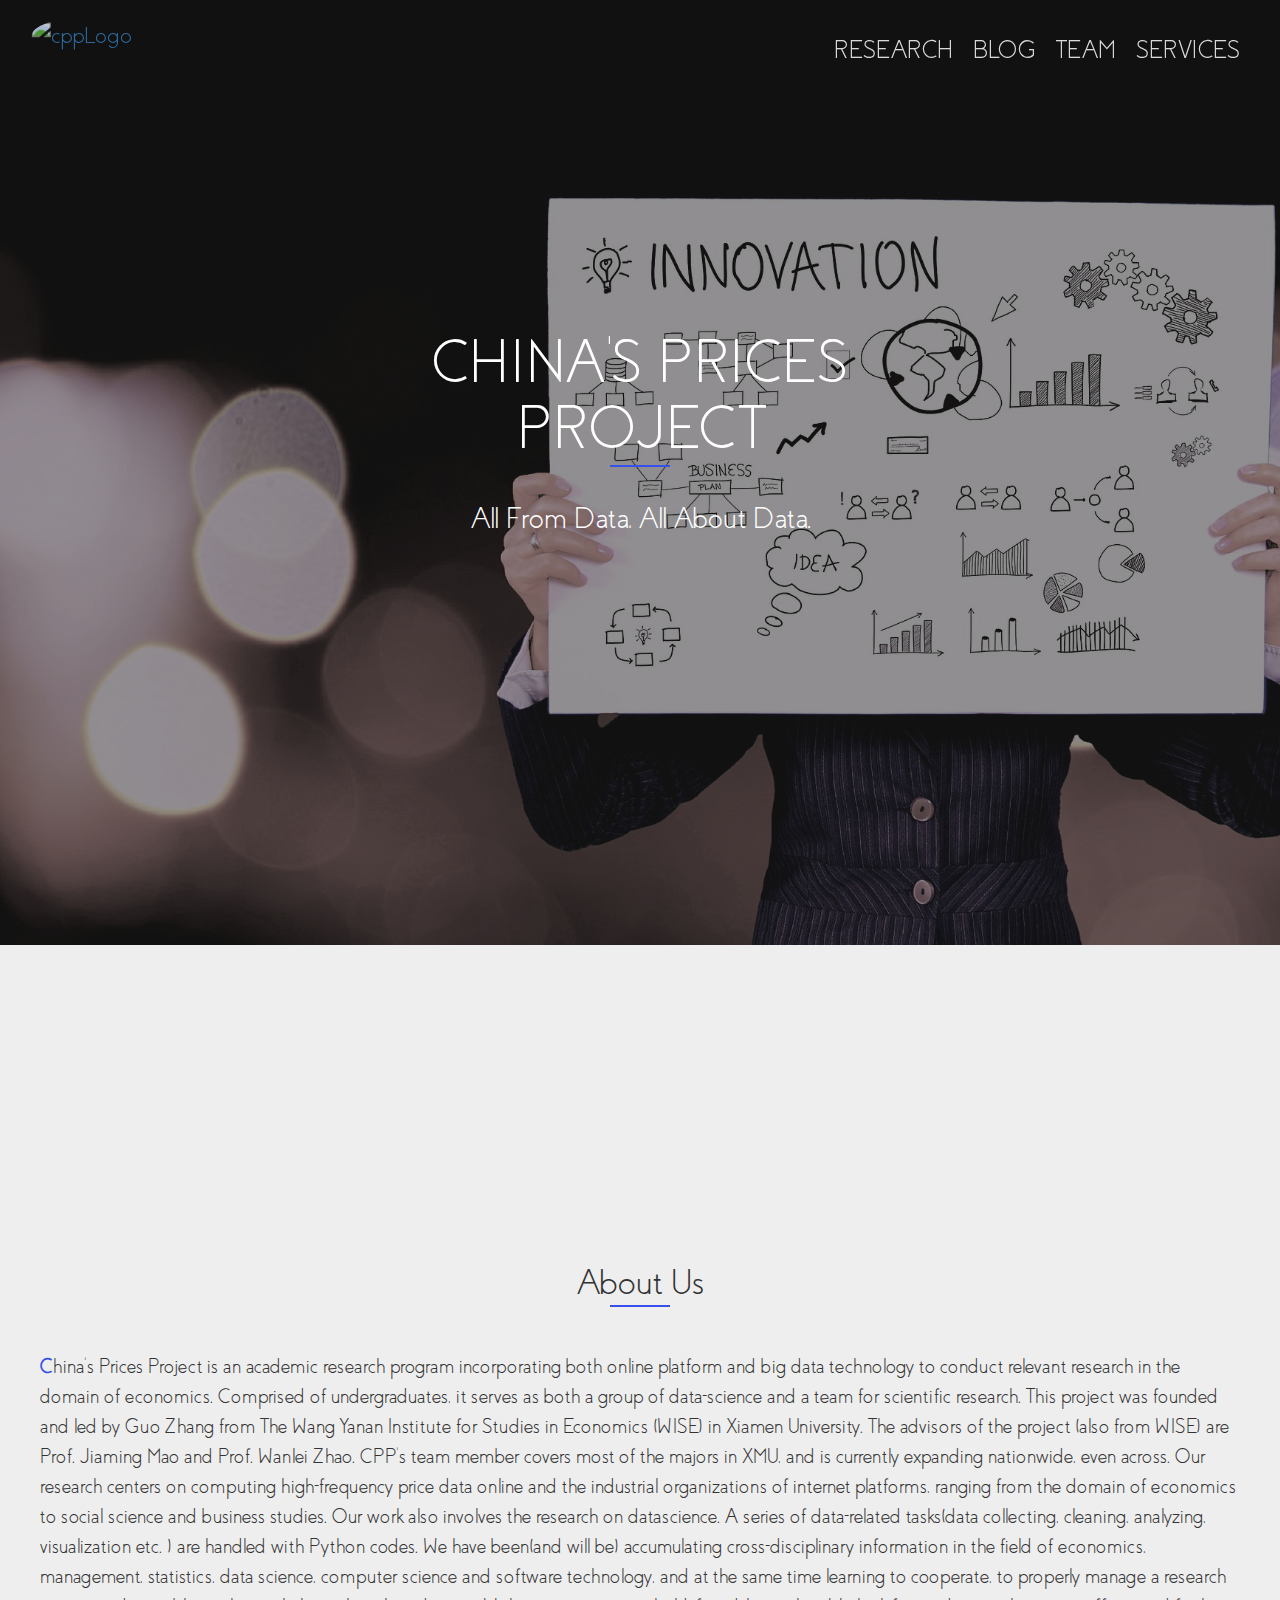
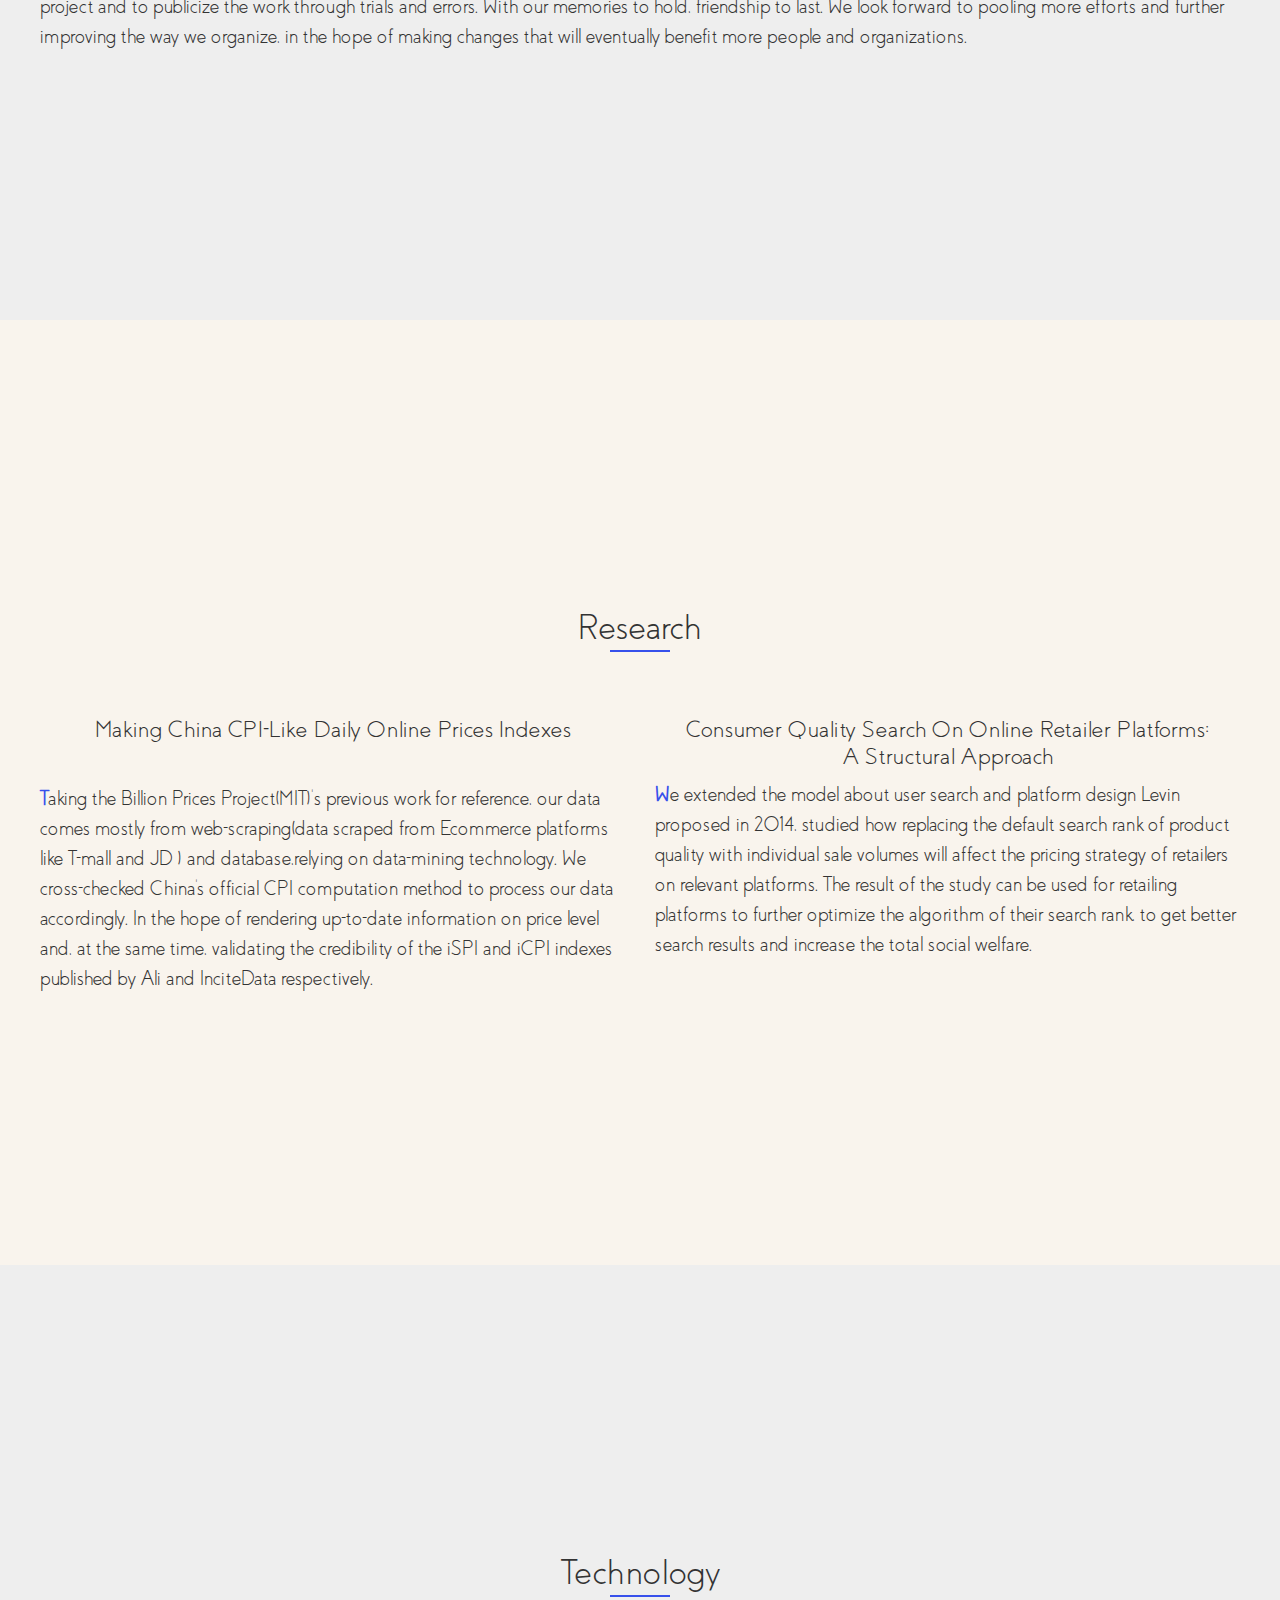
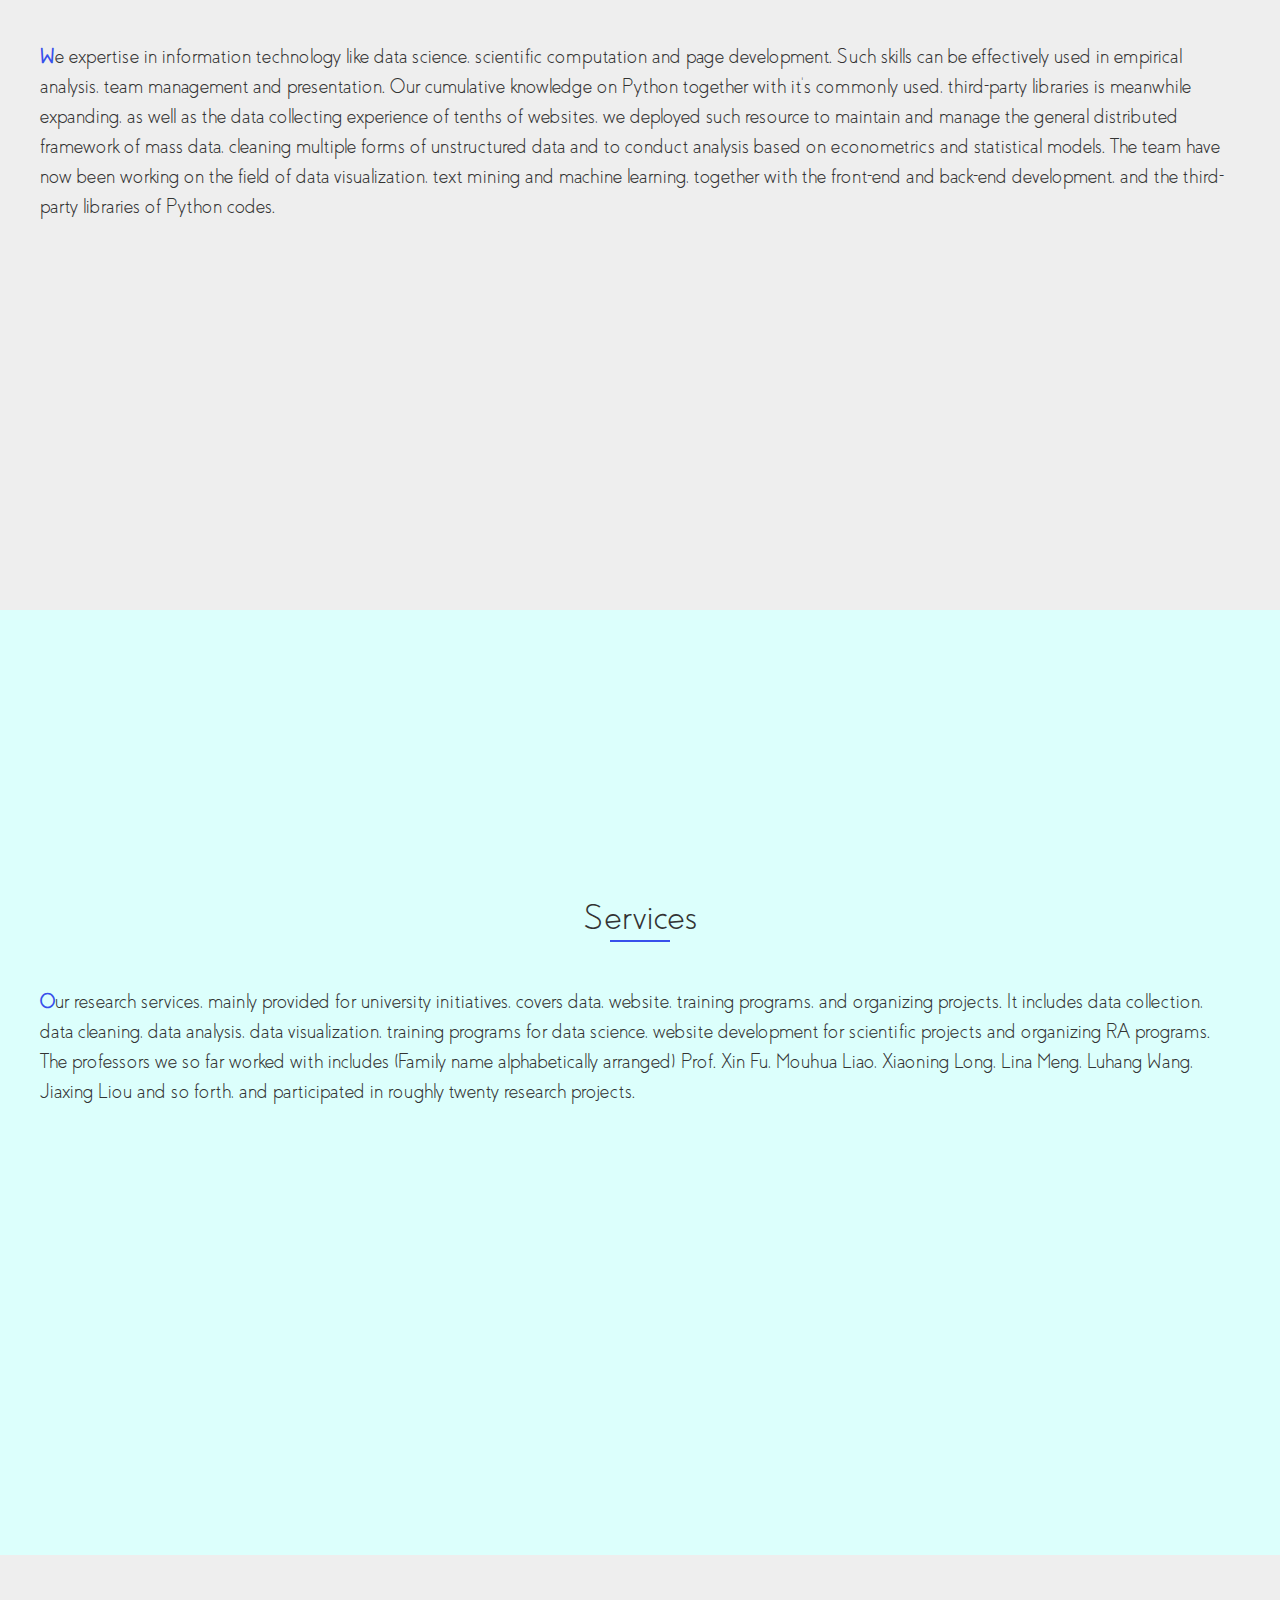
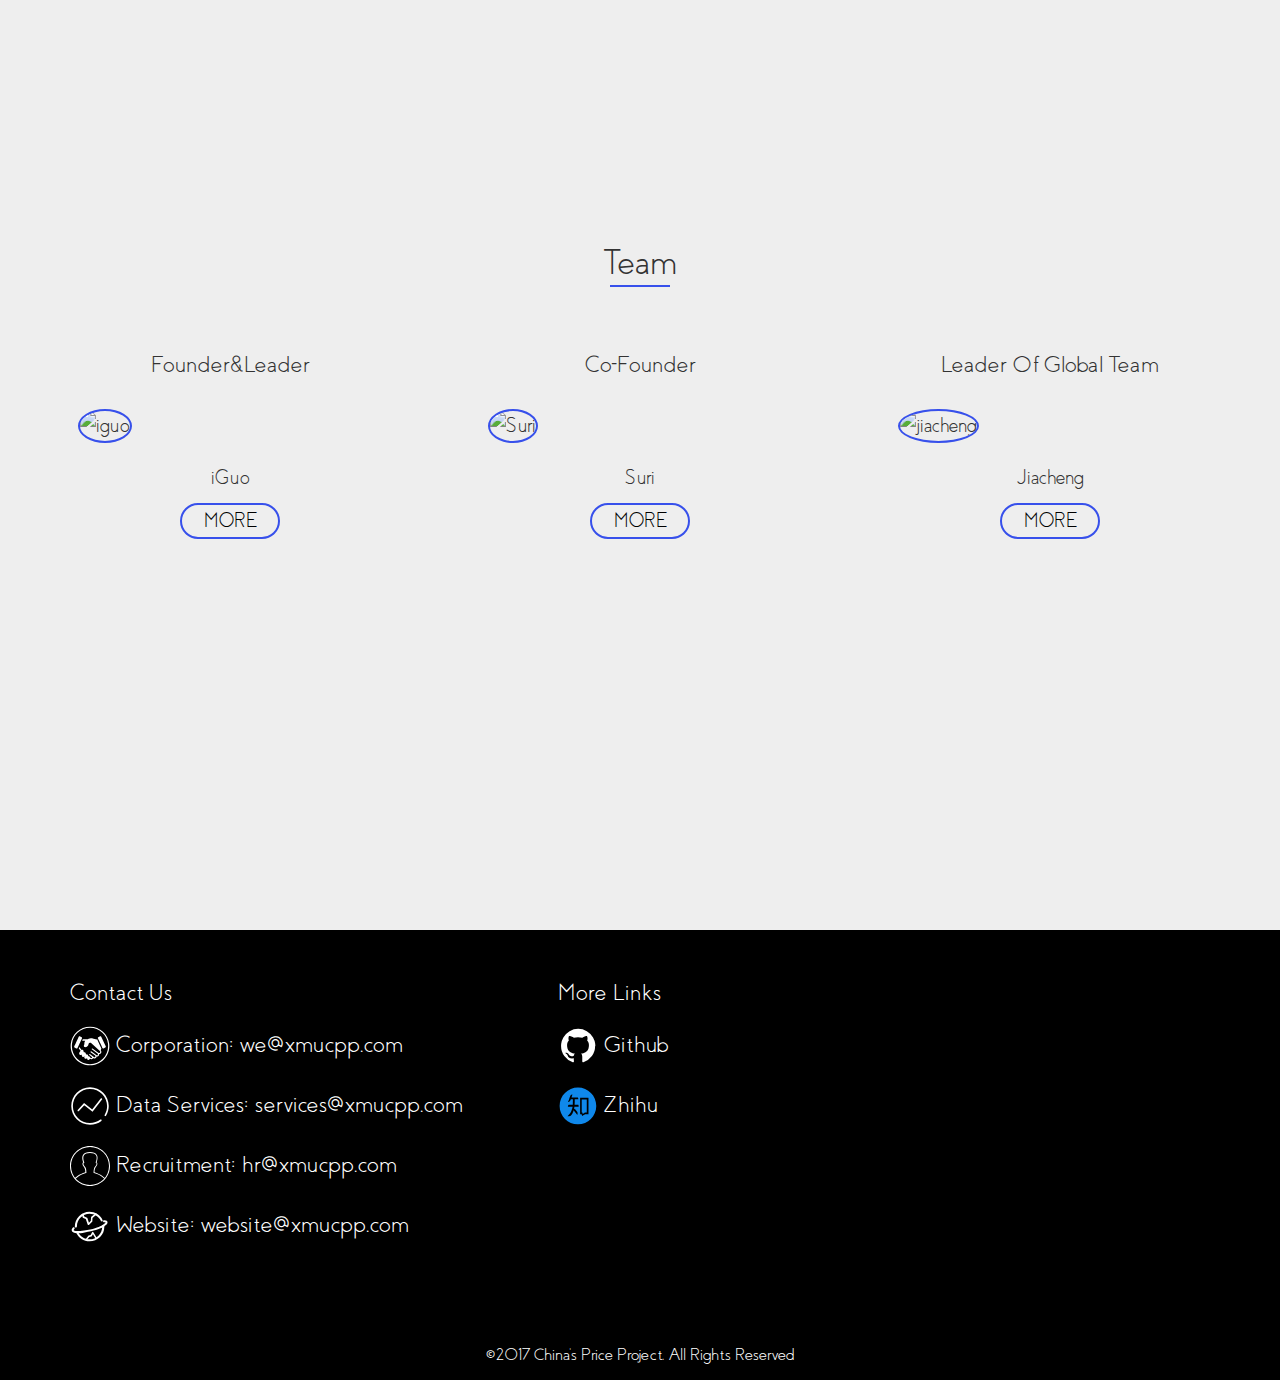
==== commit 859993be: "index" ====
--- a/index.html
+++ b/index.html
@@ -1,3 +1,4 @@
+<!DOCTYPE html>
 <html>
 
 <head>
@@ -11,7 +12,9 @@
     <!--<script src="js/jquery.paroller.min.js"></script>-->
 
     <link rel="stylesheet" href="css/bootstrap.min.css">
-    <link rel="stylesheet" href="css/index.css">
+    <!--<link rel="stylesheet" href="css/index.css">-->
+    <link rel="stylesheet" href="css/style.css">
+
     <link rel="stylesheet" href="css/nav.css">
     <!--<link rel="stylesheet" href="css/pace.css">-->
 
@@ -35,7 +38,7 @@
 
 </head>
 
-<body class="CovesLight">
+<body class="CovesLight index body">
 
 <nav class="" id="nav">
     <a href="http://xmucpp.com">
@@ -45,9 +48,9 @@
 
     <ul id="nav-right-menu">
         <li><a href="#">Research</a></li>
-        <li><a href="#">Blog</a></li>
-        <li><a href="#">Team</a></li>
-        <li><a href="#">Services</a></li>
+        <li><a href="blog.html">Blog</a></li>
+        <li><a href="team.html">Team</a></li>
+        <li><a href="service.html">Services</a></li>
         <!--<li>
             <a href="#">aaa
                 <ul>
@@ -67,7 +70,7 @@
         <ul id="mobile-menu-content">
             <li><a href="#">Research</a></li>
             <li><a href="#">Blog</a></li>
-            <li><a href="#">Team</a></li>
+            <li><a href="team.html">Team</a></li>
             <li><a href="#">Services</a></li>
             <!--<li>
                 <a href="#">aaa
@@ -99,11 +102,7 @@
 
     </div>
 
-    <!--<div id="warning">
-        This page is still under construction, if you find any bugs or display problems, please contact us at website@xmucpp.com. Thank you!
-
-    </div>
--->
+
 
 </header>
 <!--
@@ -156,7 +155,8 @@
 </section>
 -->
 
-<main style="/*background-image: linear-gradient(to top, #accbee 0%, #e7f0fd 100%);*/">
+<main>
+
     <section class="container section" style="background-color: #eee;/*background-image: linear-gradient(120deg, #fdfbfb 0%, #ebedee 100%);*/">
         <div class="row">
             <header class="col-md-12">
@@ -333,30 +333,30 @@
 
 
 
-<footer class="container section" id="footer">
-    <div class="row">
-        <div class="col-md-5">
-            <h3>Contact Us</h3>
-            <h3 class="footer-email"><img class="footer-icon" src="images/corporation.svg" alt="corporation">&nbsp;Corporation: we@xmucpp.com</h3>
-            <h3 class="footer-email"><img class="footer-icon" src="images/dataservice.svg" alt="dataservice">&nbsp;Data Services: services@xmucpp.com</h3>
-            <h3 class="footer-email"><img class="footer-icon" src="images/recruitment.svg" alt="recruitment">&nbsp;Recruitment: hr@xmucpp.com</h3>
-            <h3 class="footer-email"><img class="footer-icon" src="images/website.svg" alt="website">&nbsp;Website: website@xmucpp.com</h3>
-        </div>
-        <div class="col-md-3">
-            <h3>More Links</h3>
-            <a href="https://github.com/xmucpp" id="footer-github">
-                <h3 class=""><img class="footer-icon" src="images/github.svg" alt="github">&nbsp;Github</h3>
-            </a>
-            <a href="https://zhuanlan.zhihu.com/xmucpp" id="footer-zhihu">
-                <h3><img class="footer-icon"  src="images/zhihu.svg" alt="zhihu">&nbsp;Zhihu</h3>
-            </a>
-            <h4></h4>
-            <h4></h4>
-        </div>
-
+<footer class="section" id="footer">
+    <div class="container">
+        <div class="row">
+            <div class="col-md-5">
+                <h3>Contact Us</h3>
+                <h3 class="footer-email"><img class="footer-icon" src="images/corporation.svg" alt="corporation">&nbsp;Corporation: we@xmucpp.com</h3>
+                <h3 class="footer-email"><img class="footer-icon" src="images/dataservice.svg" alt="dataservice">&nbsp;Data Services: services@xmucpp.com</h3>
+                <h3 class="footer-email"><img class="footer-icon" src="images/recruitment.svg" alt="recruitment">&nbsp;Recruitment: hr@xmucpp.com</h3>
+                <h3 class="footer-email"><img class="footer-icon" src="images/website.svg" alt="website">&nbsp;Website: website@xmucpp.com</h3>
+            </div>
+            <div class="col-md-3">
+                <h3>More Links</h3>
+                <a href="https://github.com/xmucpp" id="footer-github">
+                    <h3 class=""><img class="footer-icon" src="images/github.svg" alt="github">&nbsp;Github</h3>
+                </a>
+                <a href="https://zhuanlan.zhihu.com/xmucpp" id="footer-zhihu">
+                    <h3><img class="footer-icon"  src="images/zhihu.svg" alt="zhihu">&nbsp;Zhihu</h3>
+                </a>
+                <h4></h4>
+                <h4></h4>
+            </div>
+
+        </div>
     </div>
-
-
     <small id="copy">
         &copy;2017 China's Price Project, All Rights Reserved
     </small>
@@ -468,7 +468,6 @@
         $('#warning').css({'display':'block'});
         setTimeout(function(){
             $('#warning').css({'display':'none'});
-
         },4000);
 
         $(window).scroll(function () {
@@ -476,12 +475,9 @@
             if ($nav && windowScrollTop < window.innerHeight - 150) {
                 $nav.css({'height': '10rem', 'background-color': 'transparent'});
                 $navRightMenu.css({'margin-top':'calc((10rem - 3rem) / 2)'});
-
-
             } else if (windowScrollTop >= window.innerHeight - 150) {
                 $nav.css({'height': '6rem', 'background-color': '#000'});
                 $navRightMenu.css({'margin-top':'calc((6rem - 3rem) / 2)'});
-
             }
         });
 
--- a/css/index.css
+++ b/css/index.css
@@ -1,146 +1,196 @@
-/* For slide.html 2.0 */
-#warning {
-  position: fixed;
-  top: 13rem;
-  background-color: #d0a508;
-  border: 1px #000 solid;
-  border-radius: 3px;
-  width: calc(100vw - 10rem);
-  padding: 1rem;
-  display: none;
-  font-size: 2rem;
-  opacity: 0.6; }
-
-::selection {
-  background-color: rgba(76, 247, 9, 0.3); }
-
-.body {
-  margin: 0; }
-
-.more-button {
-  min-width: 10rem;
-  line-height: 3rem;
-  padding: 1rem auto 1rem auto;
-  font-size: 2rem;
-  text-transform: uppercase;
-  background-color: transparent;
-  border: 2px #3750eb solid;
-  -webkit-border-radius: 3rem;
-  -moz-border-radius: 3rem;
-  border-radius: 3rem;
-  color: #000;
-  margin-left: calc((100% - 10rem) / 2);
-  -webkit-transition: ease 300ms;
-  -moz-transition: ease 300ms;
-  -ms-transition: ease 300ms;
-  -o-transition: ease 300ms;
-  transition: ease 300ms; }
-
-.more-button:hover {
-  background-color: #3750eb;
-  color: #fff; }
-
-.section {
-  padding: 3rem 40px 3rem 40px;
-  width: 100%;
-  margin: 0 !important;
-  min-height: 105vh; }
-  @media screen and (max-width: 768px) {
-    .section {
-      padding: 3rem 20px 3rem 20px; } }
-  .section h1, .section h2, .section h3, .section h4, .section h5, .section h6 {
-    text-align: center;
-    text-transform: capitalize;
-    position: relative;
-    display: block; }
-  .section h1:after {
-    content: '';
-    position: absolute;
-    bottom: -5px;
-    width: 6rem;
-    height: 2px;
-    background-color: #3750eb;
-    right: calc((100% - 6rem) / 2); }
-  .section p {
-    font-size: 2rem; }
-  .section p::first-letter {
-    color: #3750eb;
-    font-weight: bold; }
-  .section .photo {
-    margin: 2rem 10% 2rem 10%;
-    width: 80%;
-    height: auto;
-    border-radius: 100%;
-    border: #3750eb 2px solid; }
-  .section figcaption {
-    text-align: center; }
-
-#welcome-page {
-  min-height: 105vh;
-  height: 105vh;
-  -webkit-transition: ease 1000ms;
-  -moz-transition: ease 1000ms;
-  -ms-transition: ease 1000ms;
-  -o-transition: ease 1000ms;
-  transition: ease 1000ms;
-  background-repeat: no-repeat;
-  background-position: 0 0;
-  background-size: cover; }
-  #welcome-page #black {
-    position: absolute;
-    width: 100%;
-    height: 105vh;
-    top: 0;
-    left: 0;
-    background-color: #222;
-    opacity: 0.5; }
-  #welcome-page h1, #welcome-page h2, #welcome-page h3, #welcome-page h4, #welcome-page h5, #welcome-page h6 {
-    color: #fff;
-    text-align: center; }
-  #welcome-page #title {
-    text-transform: uppercase; }
-  #welcome-page #slogan {
-    text-transform: capitalize; }
-  #welcome-page .color-block {
-    position: absolute; }
-
-#footer {
-  position: relative;
-  margin-top: 3rem;
-  bottom: 0;
-  width: 100%;
-  min-height: 50vh;
-  background-color: #000;
-  color: #fff; }
-  @media screen and (max-width: 768px) {
-    #footer {
-      /*.email{
-          font-size: 1.7rem;
-      }*/ } }
-  #footer h1, #footer h2, #footer h3, #footer h4, #footer h5, #footer h6 {
-    text-align: left; }
-  #footer .footer-email {
-    text-transform: none; }
-  #footer small {
-    position: absolute;
-    bottom: 1rem;
-    width: 100%;
-    text-align: center; }
-  #footer .footer-icon {
-    width: 4rem; }
-  #footer a {
-    color: #fff;
-    text-decoration: none;
-    -webkit-transition: ease 300ms;
-    -moz-transition: ease 300ms;
-    -ms-transition: ease 300ms;
-    -o-transition: ease 300ms;
-    transition: ease 300ms; }
-  #footer a:hover {
-    text-decoration: none; }
-  #footer #footer-github:hover {
-    color: #888; }
-  #footer #footer-zhihu:hover {
-    color: #0d79d1; }
-
-/*# sourceMappingURL=index.css.map */
+/* For slide.html 2.0 */
+/*#warning{
+    position: fixed;
+    top: 13rem;
+    background-color: #d0a508;
+    border: 1px #000 solid;
+    border-radius: 3px;
+    width:calc(100vw - 10rem);
+    padding: 1rem;
+    display: none;
+    font-size: 2rem;
+    opacity:0.6;
+}*/
+/*
+
+$themeColor: rgb(55, 80, 235);
+
+
+
+::selection{
+    background-color: rgba(76, 247, 9, 0.3);
+}
+
+.body{
+    margin:0;
+    font-size: 2rem;
+    line-height: 3rem;
+}
+*/
+/*.more-button{
+    min-width: 10rem;
+    line-height:3rem;
+    padding: 1rem auto 1rem auto;
+    font-size: 2rem;
+    text-transform: uppercase;
+    background-color: transparent;
+    border: 2px $themeColor solid;
+    -webkit-border-radius:3rem;
+    -moz-border-radius:3rem;
+    border-radius:3rem;
+    color: #000;
+    margin-left:calc((100% - 10rem) / 2);
+    -webkit-transition: ease 300ms ;
+    -moz-transition: ease 300ms ;
+    -ms-transition: ease 300ms ;
+    -o-transition: ease 300ms ;
+    transition: ease 300ms ;
+}
+.more-button:hover{
+    background-color: $themeColor;
+    color: #fff;
+}
+
+.section{
+    padding: 3rem 40px 3rem 40px;
+    width: 100%;
+    margin: 0 !important;
+    min-height:105vh;
+
+    @media screen and (max-width: 768px){
+        &{
+            padding:3rem 20px 3rem 20px;
+        }
+    }
+
+    h1,h2,h3,h4,h5,h6{
+        text-align: center;
+        text-transform: capitalize;
+        position: relative;
+        display: block;
+    }
+    h1:after{
+        content: '';
+        position: absolute;
+        bottom: -5px;
+        width: 6rem;
+        height:2px;
+        background-color: $themeColor;
+        right: calc((100% - 6rem) / 2);
+    }
+    p{
+        font-size: 2rem;
+    }
+    p::first-letter{
+        color: $themeColor;
+        font-weight: bold;
+    }
+
+    .photo{
+        margin: 2rem 10% 2rem 10%;
+        width:80%;
+        height:auto;
+        border-radius: 100%;
+        border: $themeColor 2px solid;
+    }
+    figcaption{
+        text-align: center;
+    }
+}
+
+
+#welcome-page{
+    min-height:105vh;
+    height: 105vh ;
+    -webkit-transition: ease 1000ms;
+    -moz-transition:   ease 1000ms;
+    -ms-transition:   ease 1000ms;
+    -o-transition:   ease 1000ms;
+    transition:   ease 1000ms;
+    background-repeat: no-repeat;
+    background-position: 0 0;
+    background-size: cover;
+
+    #black{
+        position: absolute;
+        width: 100%;
+        height: 105vh;
+        top:0;
+        left:0;
+        background-color: #222;
+        opacity: 0.5;
+    }
+
+    h1,h2, h3, h4, h5, h6{
+        color: #fff;
+        text-align: center;
+    }
+
+    #title{
+        text-transform: uppercase;
+    }
+
+    #slogan{
+        text-transform: capitalize;
+    }
+
+    .color-block{
+        position: absolute;
+    }
+}*/
+/*
+#footer{
+    //position: absolute;
+    position: relative;
+    margin-top: 3rem;
+    bottom:0;
+    width:100%;
+    min-height:50vh;
+    background-color: #000;
+    color: #fff;
+
+    @media screen and (max-width: 768px){
+        !*.email{
+            font-size: 1.7rem;
+        }*!
+    }
+
+    h1,h2, h3, h4, h5, h6{
+        text-align: left;
+    }
+    .footer-email{
+        text-transform: none;
+    }
+    small{
+        position: absolute;
+        bottom: 1rem;
+        width:100%;
+        text-align: center;
+    }
+    .footer-icon{
+        width:4rem;
+    }
+    a{
+        color: #fff;
+        text-decoration: none;
+        -webkit-transition: ease 300ms ;
+        -moz-transition: ease 300ms ;
+        -ms-transition: ease 300ms ;
+        -o-transition: ease 300ms ;
+        transition: ease 300ms ;
+    }
+    a:hover{
+        text-decoration: none;
+    }
+
+    #footer-github:hover{
+        color: #888;
+    }
+
+    #footer-zhihu:hover{
+        color:#0d79d1;
+    }
+
+}*/
+
+/*# sourceMappingURL=index.css.map */
--- a/css/style.css
+++ b/css/style.css
@@ -0,0 +1,409 @@
+::selection {
+  background-color: rgba(76, 247, 9, 0.3); }
+
+::-moz-selection {
+  background-color: rgba(76, 247, 9, 0.3); }
+
+/*nav{
+    -webkit-transition: ease $navTransitionTime ;
+    -moz-transition: ease $navTransitionTime ;
+    -ms-transition: ease $navTransitionTime ;
+    -o-transition: ease $navTransitionTime ;
+    transition: ease $navTransitionTime ;
+    height: 10rem;
+    width: 100%;
+    position: fixed;
+    top: 0;
+    opacity:0.85;
+    //background-color: #222;
+    padding: 0 $navPadding 0 $navPadding;
+    z-index:999;
+
+    @media screen and (max-width: 768px){
+        padding: 0 20px 0 20px;
+    }
+
+}
+
+#nav-logo{
+    height: 100%;
+    width: auto;
+    border-radius: 100%;
+    position: relative;
+    top: 2rem;
+    -webkit-transform: scale(1.2);
+    -moz-transform: scale(1.2);
+    -ms-transform: scale(1.2);
+    -o-transform: scale(1.2);
+    transform: scale(1.2);
+
+    -webkit-transition: ease $navTransitionTime ;
+    -moz-transition: ease $navTransitionTime ;
+    -ms-transition: ease $navTransitionTime ;
+    -o-transition: ease $navTransitionTime ;
+    transition: ease $navTransitionTime;
+
+    @media screen and (max-width: 768px){
+        width:6rem;
+        height:auto;
+        top: 0rem;
+        -webkit-transform: scale(1);
+        -moz-transform: scale(1);
+        -ms-transform: scale(1);
+        -o-transform: scale(1);
+        transform: scale(1);
+    }
+
+    !*&:hover{
+        -webkit-transform: scale(1.3);
+        -moz-transform: scale(1.3);
+        -ms-transform: scale(1.3);
+        -o-transform: scale(1.3);
+        transform: scale(1.3);
+        -webkit-box-shadow:  $logoShadow;
+        -moz-box-shadow: $logoShadow;
+        box-shadow: $logoShadow;
+    }*!
+}
+
+#mobile-menu-bars{
+    margin-top: 1rem;
+    width: 3.5rem;
+    float: right;
+    display: none;
+
+    @media screen and (max-width: 768px){
+        display: block;
+    }
+}
+
+#mobile-menu{
+    color: #fff;
+    width:calc(100vw );
+    height: 105vh;
+    background-color: #000;
+    position: fixed;
+    right:-105%;
+    top:-2rem;
+    padding:2.5rem 20px 3rem 20px;
+    -webkit-transition: ease $navTransitionTime ;
+    -moz-transition: ease $navTransitionTime ;
+    -ms-transition: ease $navTransitionTime ;
+    -o-transition: ease $navTransitionTime ;
+    transition: ease $navTransitionTime;
+
+    #mobile-menu-content{
+        padding-top: 4rem;
+        list-style:none;
+
+        a{
+            color: #fff;
+            font-size: 2.5rem;
+            text-decoration: none;
+            padding:1rem 0 1rem 0 ;
+
+        }
+    }
+
+    #mobile-menu-close{
+        float: right;
+
+        width:3rem;
+        height:auto;
+    }
+}
+
+
+#nav-right-menu{
+    margin-top: calc((10rem - 3rem) / 2);
+    text-transform: uppercase;
+    list-style: none;
+    float: right;
+    padding:0;
+    color: #fff;
+    position: relative;
+    right: -10px;
+    font-size: 2.5rem;
+    -webkit-transition: ease $navTransitionTime ;
+    -moz-transition: ease $navTransitionTime ;
+    -ms-transition: ease $navTransitionTime ;
+    -o-transition: ease $navTransitionTime ;
+    transition: ease $navTransitionTime ;
+
+    @media screen and (max-width: 768px){
+        display: none;
+    }
+
+
+
+
+    li{
+        float: left;
+        width: auto;
+        -webkit-transition: ease $rightMenuTransitionTime ;
+        -moz-transition: ease $rightMenuTransitionTime ;
+        -ms-transition: ease $rightMenuTransitionTime ;
+        -o-transition: ease $rightMenuTransitionTime ;
+        transition: ease $rightMenuTransitionTime ;
+        position: relative;
+
+        ul{
+            padding:0;
+            left: -10px;
+            position: absolute;
+            background-color: #000;
+            list-style: none;
+            display: none;
+            -webkit-transition: ease $rightMenuTransitionTime ;
+            -moz-transition: ease $rightMenuTransitionTime ;
+            -ms-transition: ease $rightMenuTransitionTime ;
+            -o-transition: ease $rightMenuTransitionTime ;
+            transition: ease $rightMenuTransitionTime ;
+
+            li{
+                min-width:10rem;
+                padding: 2px 10px 2px 10px;
+                float: none;
+                text-align: left;
+                color: #fff !important;
+
+                &:hover{
+                    color: $themeColor !important;
+                }
+            }
+        }
+
+        &:hover{
+            ul{
+                display: block;
+            }
+        }
+
+    }
+
+    a{
+        padding-left: 10px;
+        padding-right: 10px;
+        color: #fff;
+        text-decoration: none;
+        min-width: 3rem;
+        -webkit-transition: ease $rightMenuTransitionTime ;
+        -moz-transition: ease $rightMenuTransitionTime ;
+        -ms-transition: ease $rightMenuTransitionTime ;
+        -o-transition: ease $rightMenuTransitionTime ;
+        transition: ease $rightMenuTransitionTime ;
+    }
+    a:hover{
+        color: $themeColor;
+    }
+
+}*/
+.body {
+  font-size: 2rem;
+  line-height: 3rem; }
+
+main {
+  background-color: #eee;
+  padding-top: 3rem;
+  padding-bottom: 3rem; }
+
+.round {
+  border-radius: 50%; }
+
+.card {
+  background-color: #fff;
+  padding: 2rem;
+  margin-top: 2rem; }
+  .card img {
+    width: 100%;
+    height: auto; }
+
+/*.card{
+    margin-top: 3rem ;
+    font-size: 1.33em;
+    text-align: center;
+    h3{
+        font-weight: bold;
+    }
+    a{
+        text-decoration: none;
+    }
+}*/
+header {
+  padding-top: 4rem;
+  padding-bottom: 4rem; }
+
+#footer {
+  position: relative;
+  bottom: 0;
+  width: 100%;
+  min-height: 50vh;
+  background-color: #000;
+  color: #fff; }
+  #footer h1, #footer h2, #footer h3, #footer h4, #footer h5, #footer h6 {
+    text-align: left; }
+  #footer .footer-email {
+    text-transform: none; }
+  #footer small {
+    position: absolute;
+    bottom: 1rem;
+    width: 100%;
+    text-align: center; }
+  #footer .footer-icon {
+    width: 4rem; }
+  #footer a {
+    color: #fff;
+    text-decoration: none;
+    -webkit-transition: ease 300ms;
+    -moz-transition: ease 300ms;
+    -ms-transition: ease 300ms;
+    -o-transition: ease 300ms;
+    transition: ease 300ms; }
+  #footer a:hover {
+    text-decoration: none; }
+  #footer #footer-github:hover {
+    color: #888; }
+  #footer #footer-zhihu:hover {
+    color: #0d79d1; }
+
+.index .more-button {
+  min-width: 10rem;
+  line-height: 3rem;
+  padding: 1rem auto 1rem auto;
+  font-size: 2rem;
+  text-transform: uppercase;
+  background-color: transparent;
+  border: 2px #3750eb solid;
+  -webkit-border-radius: 3rem;
+  -moz-border-radius: 3rem;
+  border-radius: 3rem;
+  color: #000;
+  margin-left: calc((100% - 10rem) / 2);
+  -webkit-transition: ease 300ms;
+  -moz-transition: ease 300ms;
+  -ms-transition: ease 300ms;
+  -o-transition: ease 300ms;
+  transition: ease 300ms; }
+.index .more-button:hover {
+  background-color: #3750eb;
+  color: #fff; }
+.index .section {
+  padding: 3rem 40px 3rem 40px;
+  width: 100%;
+  margin: 0 !important;
+  min-height: 105vh; }
+  @media screen and (max-width: 768px) {
+    .index .section {
+      padding: 3rem 20px 3rem 20px; } }
+  .index .section h1, .index .section h2, .index .section h3, .index .section h4, .index .section h5, .index .section h6 {
+    text-align: center;
+    text-transform: capitalize;
+    position: relative;
+    display: block; }
+  .index .section h1:after {
+    content: '';
+    position: absolute;
+    bottom: -5px;
+    width: 6rem;
+    height: 2px;
+    background-color: #3750eb;
+    right: calc((100% - 6rem) / 2); }
+  .index .section p {
+    font-size: 2rem; }
+  .index .section p::first-letter {
+    color: #3750eb;
+    font-weight: bold; }
+  .index .section .photo {
+    margin: 2rem 10% 2rem 10%;
+    width: 80%;
+    height: auto;
+    border-radius: 100%;
+    border: #3750eb 2px solid; }
+  .index .section figcaption {
+    text-align: center; }
+.index #welcome-page {
+  min-height: 105vh;
+  height: 105vh;
+  -webkit-transition: ease 1000ms;
+  -moz-transition: ease 1000ms;
+  -ms-transition: ease 1000ms;
+  -o-transition: ease 1000ms;
+  transition: ease 1000ms;
+  background-repeat: no-repeat;
+  background-position: 0 0;
+  background-size: cover; }
+  .index #welcome-page #black {
+    position: absolute;
+    width: 100%;
+    height: 105vh;
+    top: 0;
+    left: 0;
+    background-color: #222;
+    opacity: 0.5; }
+  .index #welcome-page h1, .index #welcome-page h2, .index #welcome-page h3, .index #welcome-page h4, .index #welcome-page h5, .index #welcome-page h6 {
+    color: #fff;
+    text-align: center; }
+  .index #welcome-page #title {
+    text-transform: uppercase; }
+  .index #welcome-page #slogan {
+    text-transform: capitalize; }
+  .index #welcome-page .color-block {
+    position: absolute; }
+
+.team header {
+  margin-top: 15rem;
+  text-align: center; }
+  .team header h1 {
+    font-weight: bold;
+    font-size: 6em; }
+.team section img {
+  width: 100%;
+  height: auto; }
+
+.blogindex menu, .blogindex .blog-card {
+  margin-top: 2rem;
+  margin-bottom: 2rem;
+  background-color: #fff;
+  padding: 1rem 3rem 1rem 3rem;
+  font-size: 2rem;
+  line-height: 3rem; }
+.blogindex .article img {
+  width: 100%;
+  height: auto; }
+.blogindex .blog-card ul {
+  padding-left: 2rem; }
+.blogindex .blog-card a {
+  text-decoration: none; }
+.blogindex header {
+  background-color: #aaa;
+  padding-top: 200px; }
+.blogindex .sub-title {
+  background-color: #00b0ff;
+  position: relative;
+  left: -30px; }
+
+.blog .article, .blog .blog-card {
+  margin-top: 2rem;
+  margin-bottom: 2rem;
+  background-color: #fff;
+  padding: 1rem 3rem 1rem 3rem;
+  font-size: 2rem;
+  line-height: 3rem; }
+.blog .article img {
+  width: 100%;
+  height: auto; }
+.blog .blog-card ul {
+  padding-left: 2rem; }
+.blog .blog-card a {
+  text-decoration: none; }
+.blog header {
+  background-color: #aaa;
+  padding-top: 200px; }
+
+.service header {
+  min-height: 40vh;
+  background-color: #aaa; }
+.service section {
+  min-height: 40vh; }
+
+/*# sourceMappingURL=style.css.map */
--- a/css/nav.css
+++ b/css/nav.css
@@ -1,162 +1,162 @@
-/* for navbar */
-/**{
-    -webkit-transition: ease $navTransitionTime ;
-    -moz-transition: ease $navTransitionTime ;
-    -ms-transition: ease $navTransitionTime ;
-    -o-transition: ease $navTransitionTime ;
-    transition: ease $navTransitionTime ;
-}*/
-nav {
-  -webkit-transition: ease 400ms;
-  -moz-transition: ease 400ms;
-  -ms-transition: ease 400ms;
-  -o-transition: ease 400ms;
-  transition: ease 400ms;
-  height: 10rem;
-  width: 100%;
-  position: fixed;
-  top: 0;
-  opacity: 0.85;
-  padding: 0 40px 0 40px;
-  z-index: 999; }
-  @media screen and (max-width: 768px) {
-    nav {
-      padding: 0 20px 0 20px; } }
-
-#nav-logo {
-  height: 100%;
-  width: auto;
-  border-radius: 100%;
-  position: relative;
-  top: 2rem;
-  -webkit-transform: scale(1.2);
-  -moz-transform: scale(1.2);
-  -ms-transform: scale(1.2);
-  -o-transform: scale(1.2);
-  transform: scale(1.2);
-  -webkit-transition: ease 400ms;
-  -moz-transition: ease 400ms;
-  -ms-transition: ease 400ms;
-  -o-transition: ease 400ms;
-  transition: ease 400ms;
-  /*&:hover{
-      -webkit-transform: scale(1.3);
-      -moz-transform: scale(1.3);
-      -ms-transform: scale(1.3);
-      -o-transform: scale(1.3);
-      transform: scale(1.3);
-      -webkit-box-shadow:  $logoShadow;
-      -moz-box-shadow: $logoShadow;
-      box-shadow: $logoShadow;
-  }*/ }
-  @media screen and (max-width: 768px) {
-    #nav-logo {
-      width: 6rem;
-      height: auto;
-      top: 0rem;
-      -webkit-transform: scale(1);
-      -moz-transform: scale(1);
-      -ms-transform: scale(1);
-      -o-transform: scale(1);
-      transform: scale(1); } }
-
-#mobile-menu-bars {
-  margin-top: 1rem;
-  width: 3.5rem;
-  float: right;
-  display: none; }
-  @media screen and (max-width: 768px) {
-    #mobile-menu-bars {
-      display: block; } }
-
-#mobile-menu {
-  color: #fff;
-  width: calc(100vw );
-  height: 105vh;
-  background-color: #000;
-  position: fixed;
-  right: -105%;
-  top: -2rem;
-  padding: 2.5rem 20px 3rem 20px;
-  -webkit-transition: ease 400ms;
-  -moz-transition: ease 400ms;
-  -ms-transition: ease 400ms;
-  -o-transition: ease 400ms;
-  transition: ease 400ms; }
-  #mobile-menu #mobile-menu-content {
-    padding-top: 4rem;
-    list-style: none; }
-    #mobile-menu #mobile-menu-content a {
-      color: #fff;
-      font-size: 2.5rem;
-      text-decoration: none;
-      padding: 1rem 0 1rem 0; }
-  #mobile-menu #mobile-menu-close {
-    float: right;
-    width: 3rem;
-    height: auto; }
-
-#nav-right-menu {
-  margin-top: calc((10rem - 3rem) / 2);
-  text-transform: uppercase;
-  list-style: none;
-  float: right;
-  padding: 0;
-  color: #fff;
-  position: relative;
-  right: -10px;
-  font-size: 2.5rem;
-  -webkit-transition: ease 400ms;
-  -moz-transition: ease 400ms;
-  -ms-transition: ease 400ms;
-  -o-transition: ease 400ms;
-  transition: ease 400ms; }
-  @media screen and (max-width: 768px) {
-    #nav-right-menu {
-      display: none; } }
-  #nav-right-menu li {
-    float: left;
-    width: auto;
-    -webkit-transition: ease 400ms;
-    -moz-transition: ease 400ms;
-    -ms-transition: ease 400ms;
-    -o-transition: ease 400ms;
-    transition: ease 400ms;
-    position: relative; }
-    #nav-right-menu li ul {
-      padding: 0;
-      left: -10px;
-      position: absolute;
-      background-color: #000;
-      list-style: none;
-      display: none;
-      -webkit-transition: ease 400ms;
-      -moz-transition: ease 400ms;
-      -ms-transition: ease 400ms;
-      -o-transition: ease 400ms;
-      transition: ease 400ms; }
-      #nav-right-menu li ul li {
-        min-width: 10rem;
-        padding: 2px 10px 2px 10px;
-        float: none;
-        text-align: left;
-        color: #fff !important; }
-        #nav-right-menu li ul li:hover {
-          color: #1c42aa !important; }
-    #nav-right-menu li:hover ul {
-      display: block; }
-  #nav-right-menu a {
-    padding-left: 10px;
-    padding-right: 10px;
-    color: #fff;
-    text-decoration: none;
-    min-width: 3rem;
-    -webkit-transition: ease 400ms;
-    -moz-transition: ease 400ms;
-    -ms-transition: ease 400ms;
-    -o-transition: ease 400ms;
-    transition: ease 400ms; }
-  #nav-right-menu a:hover {
-    color: #1c42aa; }
-
-/*# sourceMappingURL=nav.css.map */
+/* for navbar */
+/**{
+    -webkit-transition: ease $navTransitionTime ;
+    -moz-transition: ease $navTransitionTime ;
+    -ms-transition: ease $navTransitionTime ;
+    -o-transition: ease $navTransitionTime ;
+    transition: ease $navTransitionTime ;
+}*/
+nav {
+  -webkit-transition: ease 400ms;
+  -moz-transition: ease 400ms;
+  -ms-transition: ease 400ms;
+  -o-transition: ease 400ms;
+  transition: ease 400ms;
+  height: 10rem;
+  width: 100%;
+  position: fixed;
+  top: 0;
+  opacity: 0.85;
+  padding: 0 40px 0 40px;
+  z-index: 999; }
+  @media screen and (max-width: 768px) {
+    nav {
+      padding: 0 20px 0 20px; } }
+
+#nav-logo {
+  height: 100%;
+  width: auto;
+  border-radius: 100%;
+  position: relative;
+  top: 2rem;
+  -webkit-transform: scale(1.2);
+  -moz-transform: scale(1.2);
+  -ms-transform: scale(1.2);
+  -o-transform: scale(1.2);
+  transform: scale(1.2);
+  -webkit-transition: ease 400ms;
+  -moz-transition: ease 400ms;
+  -ms-transition: ease 400ms;
+  -o-transition: ease 400ms;
+  transition: ease 400ms;
+  /*&:hover{
+      -webkit-transform: scale(1.3);
+      -moz-transform: scale(1.3);
+      -ms-transform: scale(1.3);
+      -o-transform: scale(1.3);
+      transform: scale(1.3);
+      -webkit-box-shadow:  $logoShadow;
+      -moz-box-shadow: $logoShadow;
+      box-shadow: $logoShadow;
+  }*/ }
+  @media screen and (max-width: 768px) {
+    #nav-logo {
+      width: 6rem;
+      height: auto;
+      top: 0rem;
+      -webkit-transform: scale(1);
+      -moz-transform: scale(1);
+      -ms-transform: scale(1);
+      -o-transform: scale(1);
+      transform: scale(1); } }
+
+#mobile-menu-bars {
+  margin-top: 1rem;
+  width: 3.5rem;
+  float: right;
+  display: none; }
+  @media screen and (max-width: 768px) {
+    #mobile-menu-bars {
+      display: block; } }
+
+#mobile-menu {
+  color: #fff;
+  width: calc(100vw );
+  height: 105vh;
+  background-color: #000;
+  position: fixed;
+  right: -105%;
+  top: -2rem;
+  padding: 2.5rem 20px 3rem 20px;
+  -webkit-transition: ease 400ms;
+  -moz-transition: ease 400ms;
+  -ms-transition: ease 400ms;
+  -o-transition: ease 400ms;
+  transition: ease 400ms; }
+  #mobile-menu #mobile-menu-content {
+    padding-top: 4rem;
+    list-style: none; }
+    #mobile-menu #mobile-menu-content a {
+      color: #fff;
+      font-size: 2.5rem;
+      text-decoration: none;
+      padding: 1rem 0 1rem 0; }
+  #mobile-menu #mobile-menu-close {
+    float: right;
+    width: 3rem;
+    height: auto; }
+
+#nav-right-menu {
+  margin-top: calc((10rem - 3rem) / 2);
+  text-transform: uppercase;
+  list-style: none;
+  float: right;
+  padding: 0;
+  color: #fff;
+  position: relative;
+  right: -10px;
+  font-size: 2.5rem;
+  -webkit-transition: ease 400ms;
+  -moz-transition: ease 400ms;
+  -ms-transition: ease 400ms;
+  -o-transition: ease 400ms;
+  transition: ease 400ms; }
+  @media screen and (max-width: 768px) {
+    #nav-right-menu {
+      display: none; } }
+  #nav-right-menu li {
+    float: left;
+    width: auto;
+    -webkit-transition: ease 400ms;
+    -moz-transition: ease 400ms;
+    -ms-transition: ease 400ms;
+    -o-transition: ease 400ms;
+    transition: ease 400ms;
+    position: relative; }
+    #nav-right-menu li ul {
+      padding: 0;
+      left: -10px;
+      position: absolute;
+      background-color: #000;
+      list-style: none;
+      display: none;
+      -webkit-transition: ease 400ms;
+      -moz-transition: ease 400ms;
+      -ms-transition: ease 400ms;
+      -o-transition: ease 400ms;
+      transition: ease 400ms; }
+      #nav-right-menu li ul li {
+        min-width: 10rem;
+        padding: 2px 10px 2px 10px;
+        float: none;
+        text-align: left;
+        color: #fff !important; }
+        #nav-right-menu li ul li:hover {
+          color: #1c42aa !important; }
+    #nav-right-menu li:hover ul {
+      display: block; }
+  #nav-right-menu a {
+    padding-left: 10px;
+    padding-right: 10px;
+    color: #fff;
+    text-decoration: none;
+    min-width: 3rem;
+    -webkit-transition: ease 400ms;
+    -moz-transition: ease 400ms;
+    -ms-transition: ease 400ms;
+    -o-transition: ease 400ms;
+    transition: ease 400ms; }
+  #nav-right-menu a:hover {
+    color: #1c42aa; }
+
+/*# sourceMappingURL=nav.css.map */
